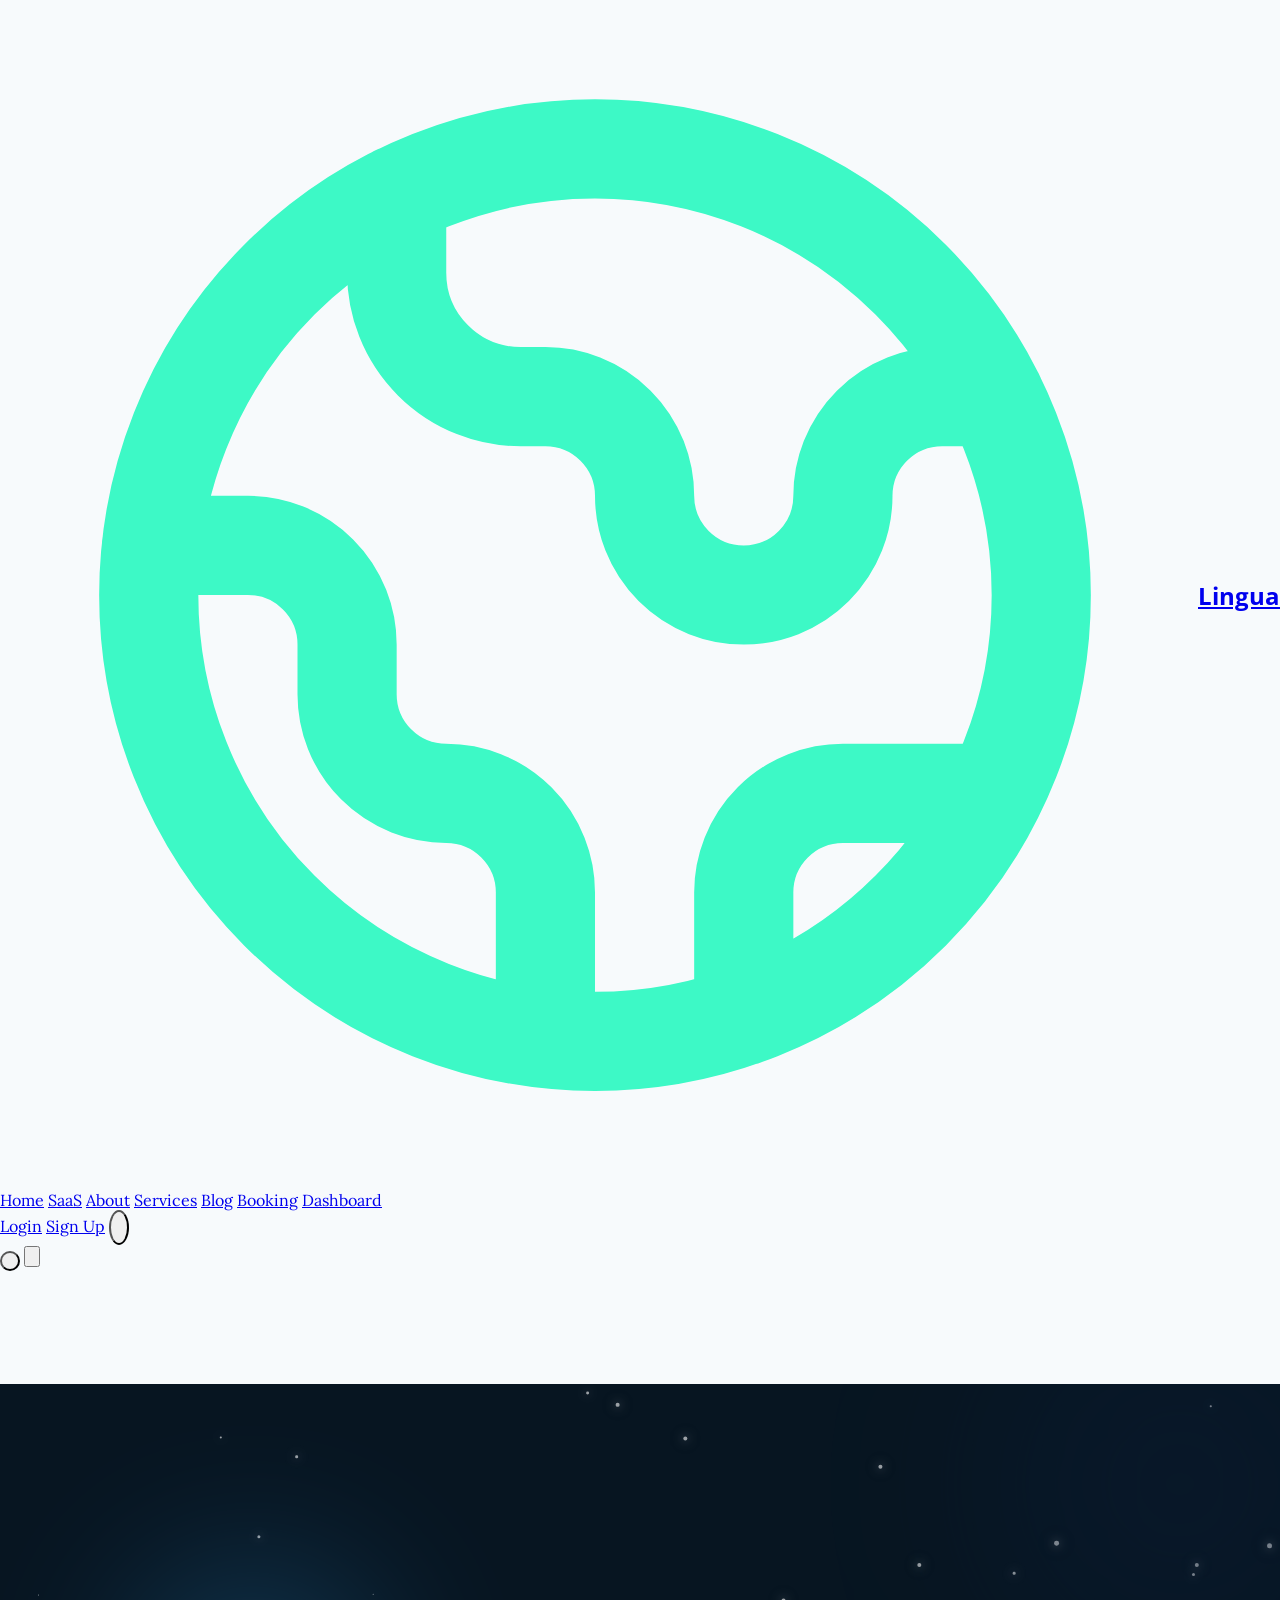
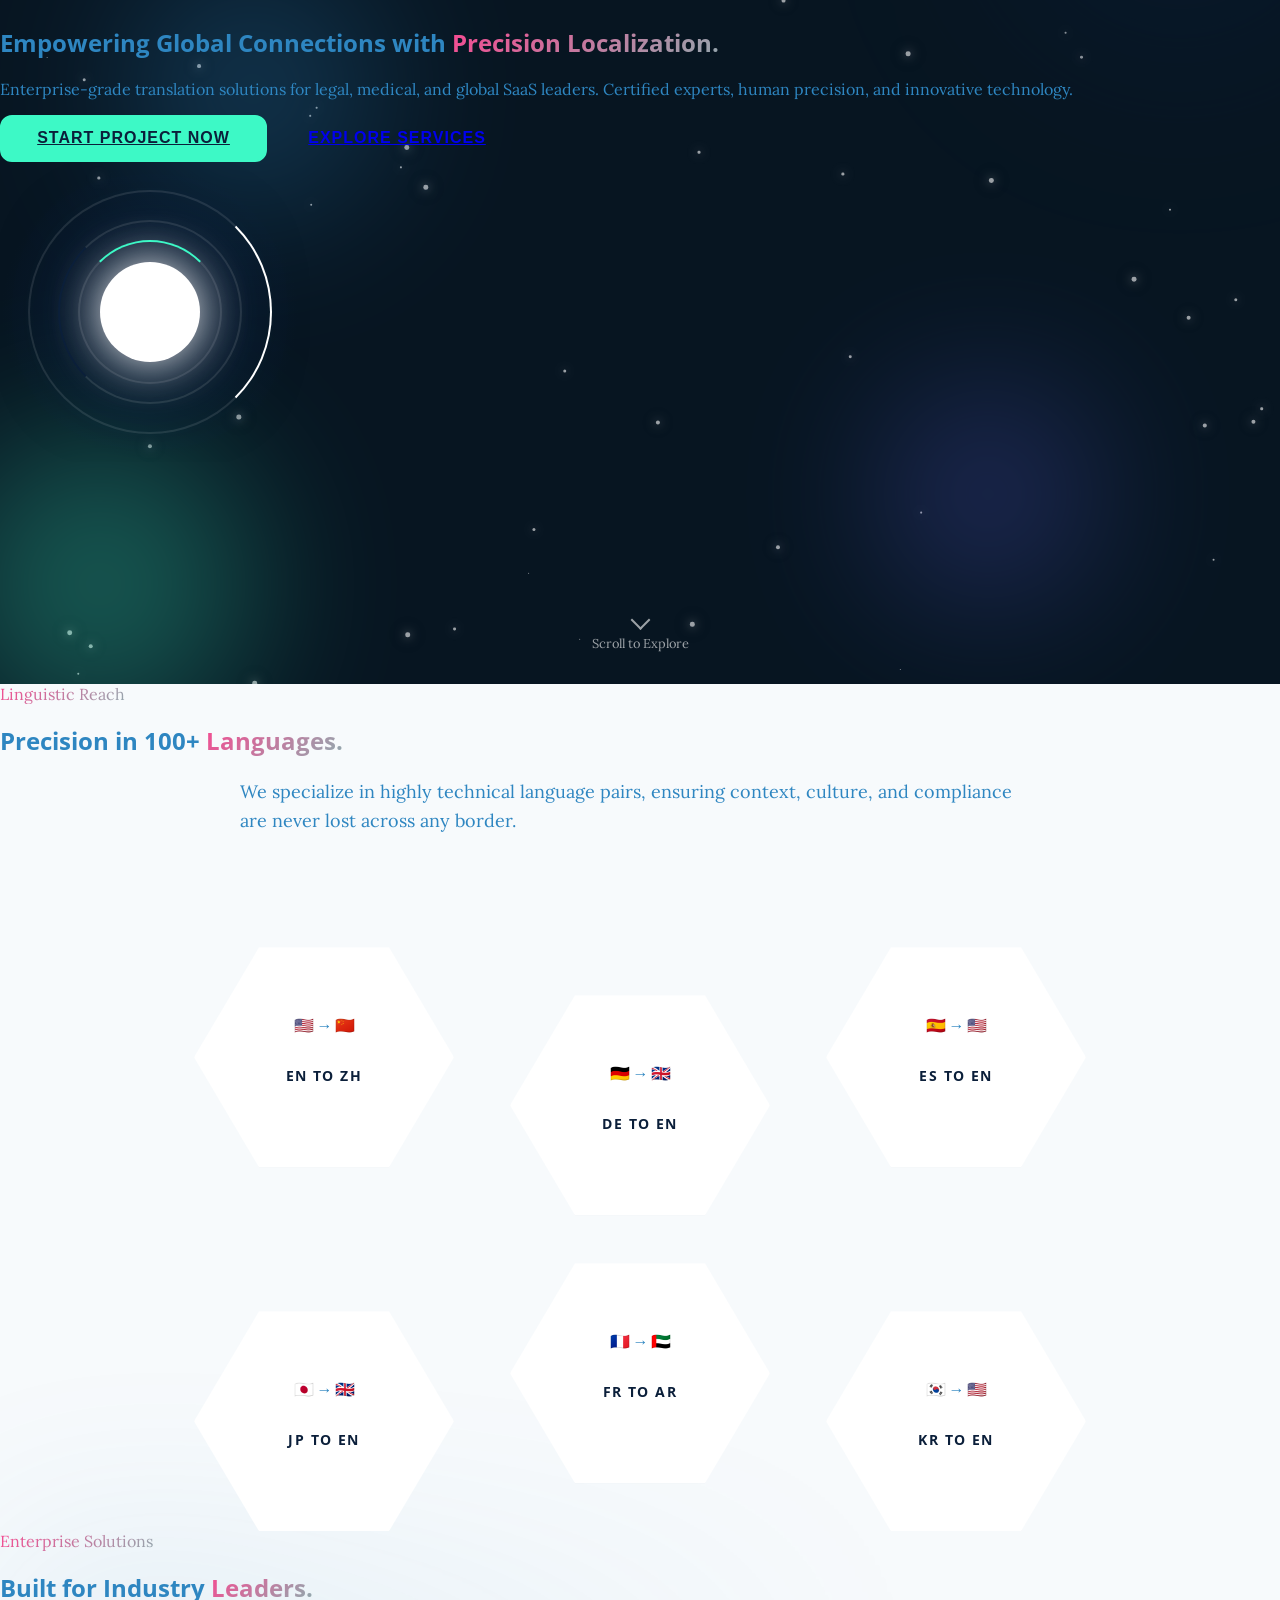
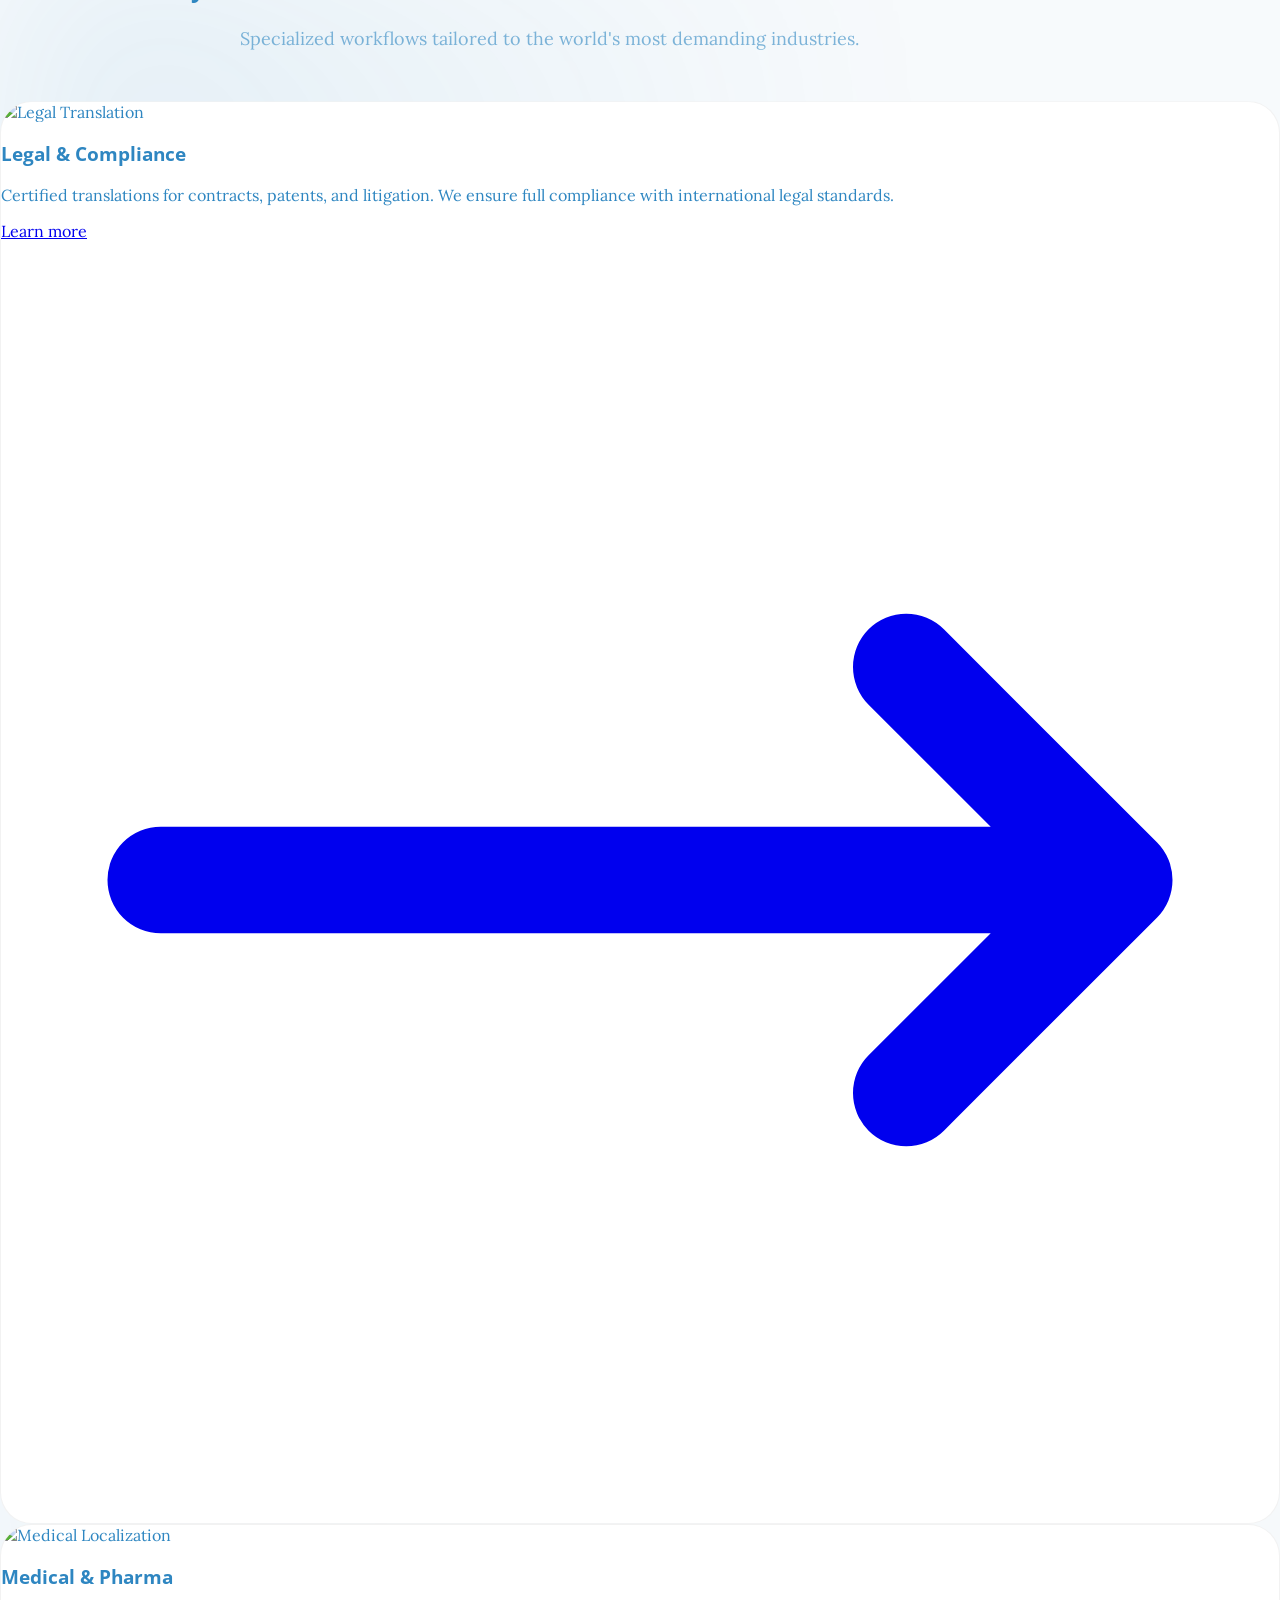
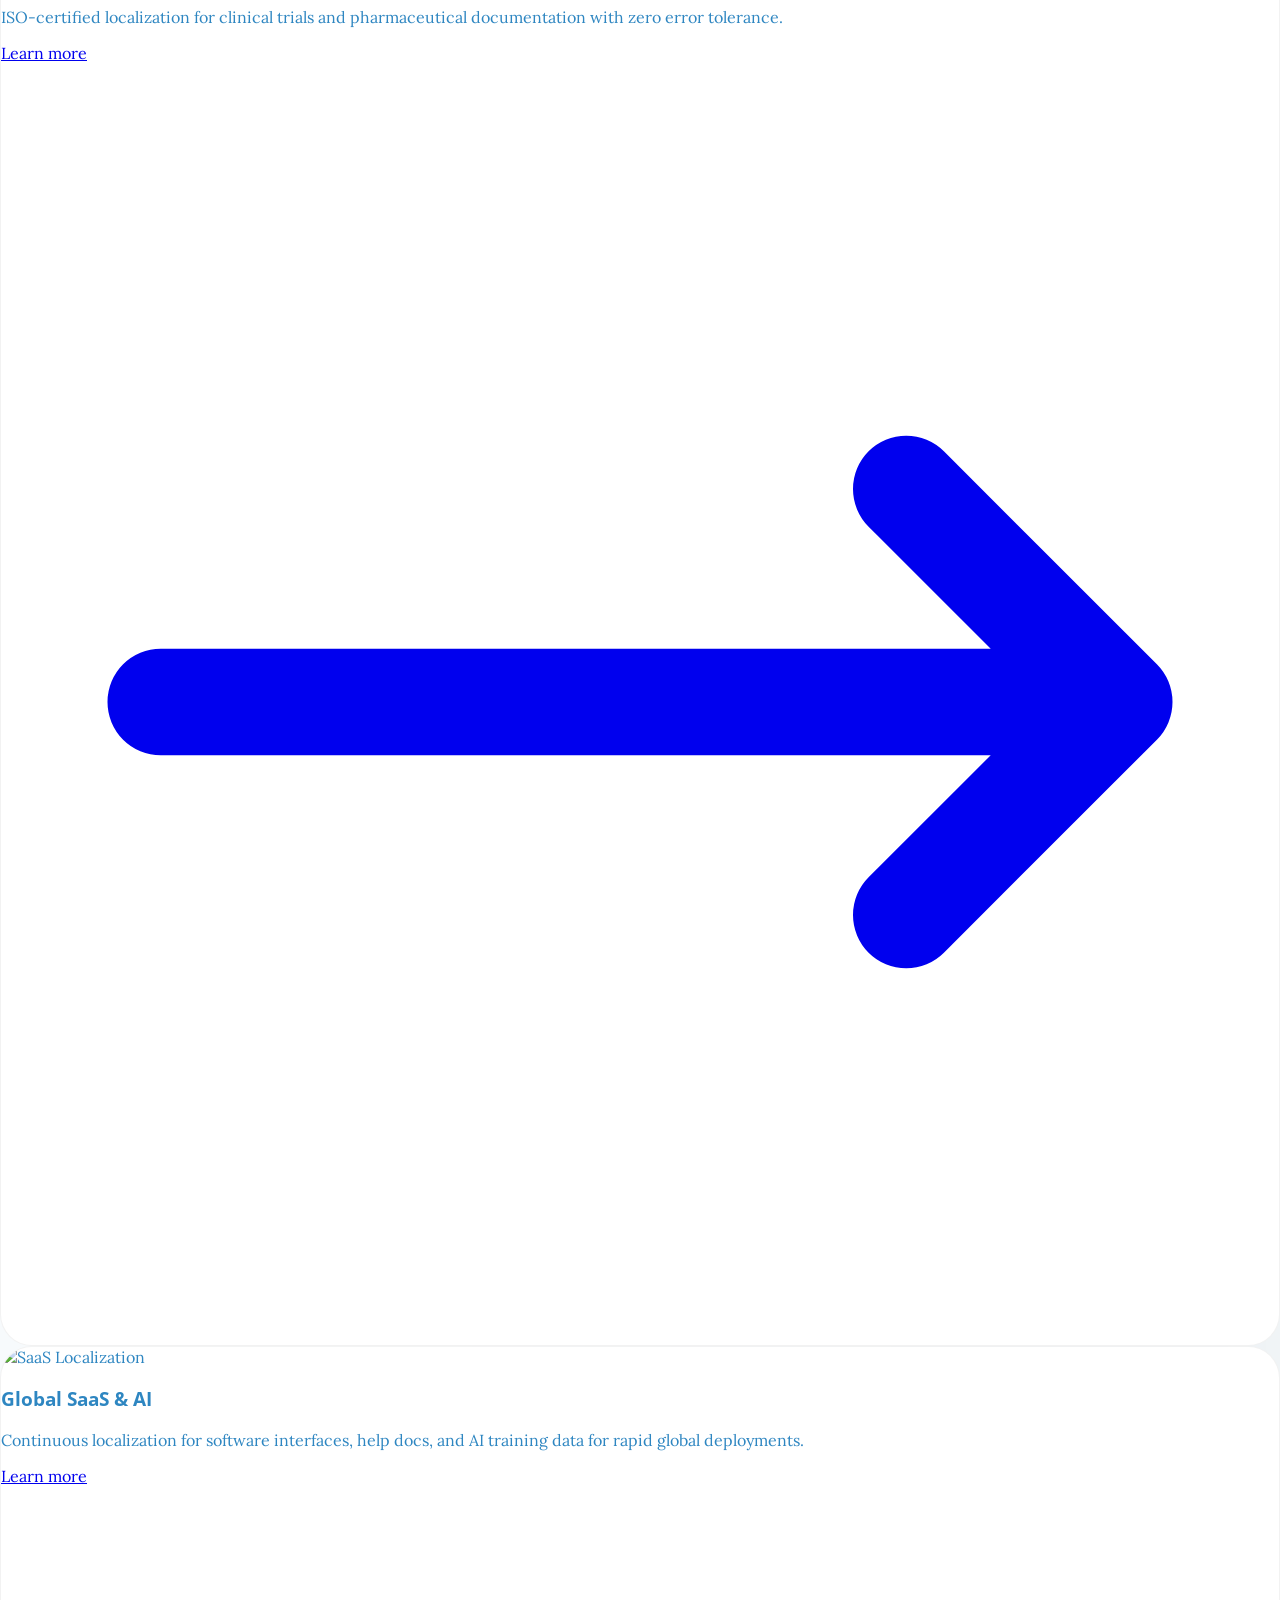
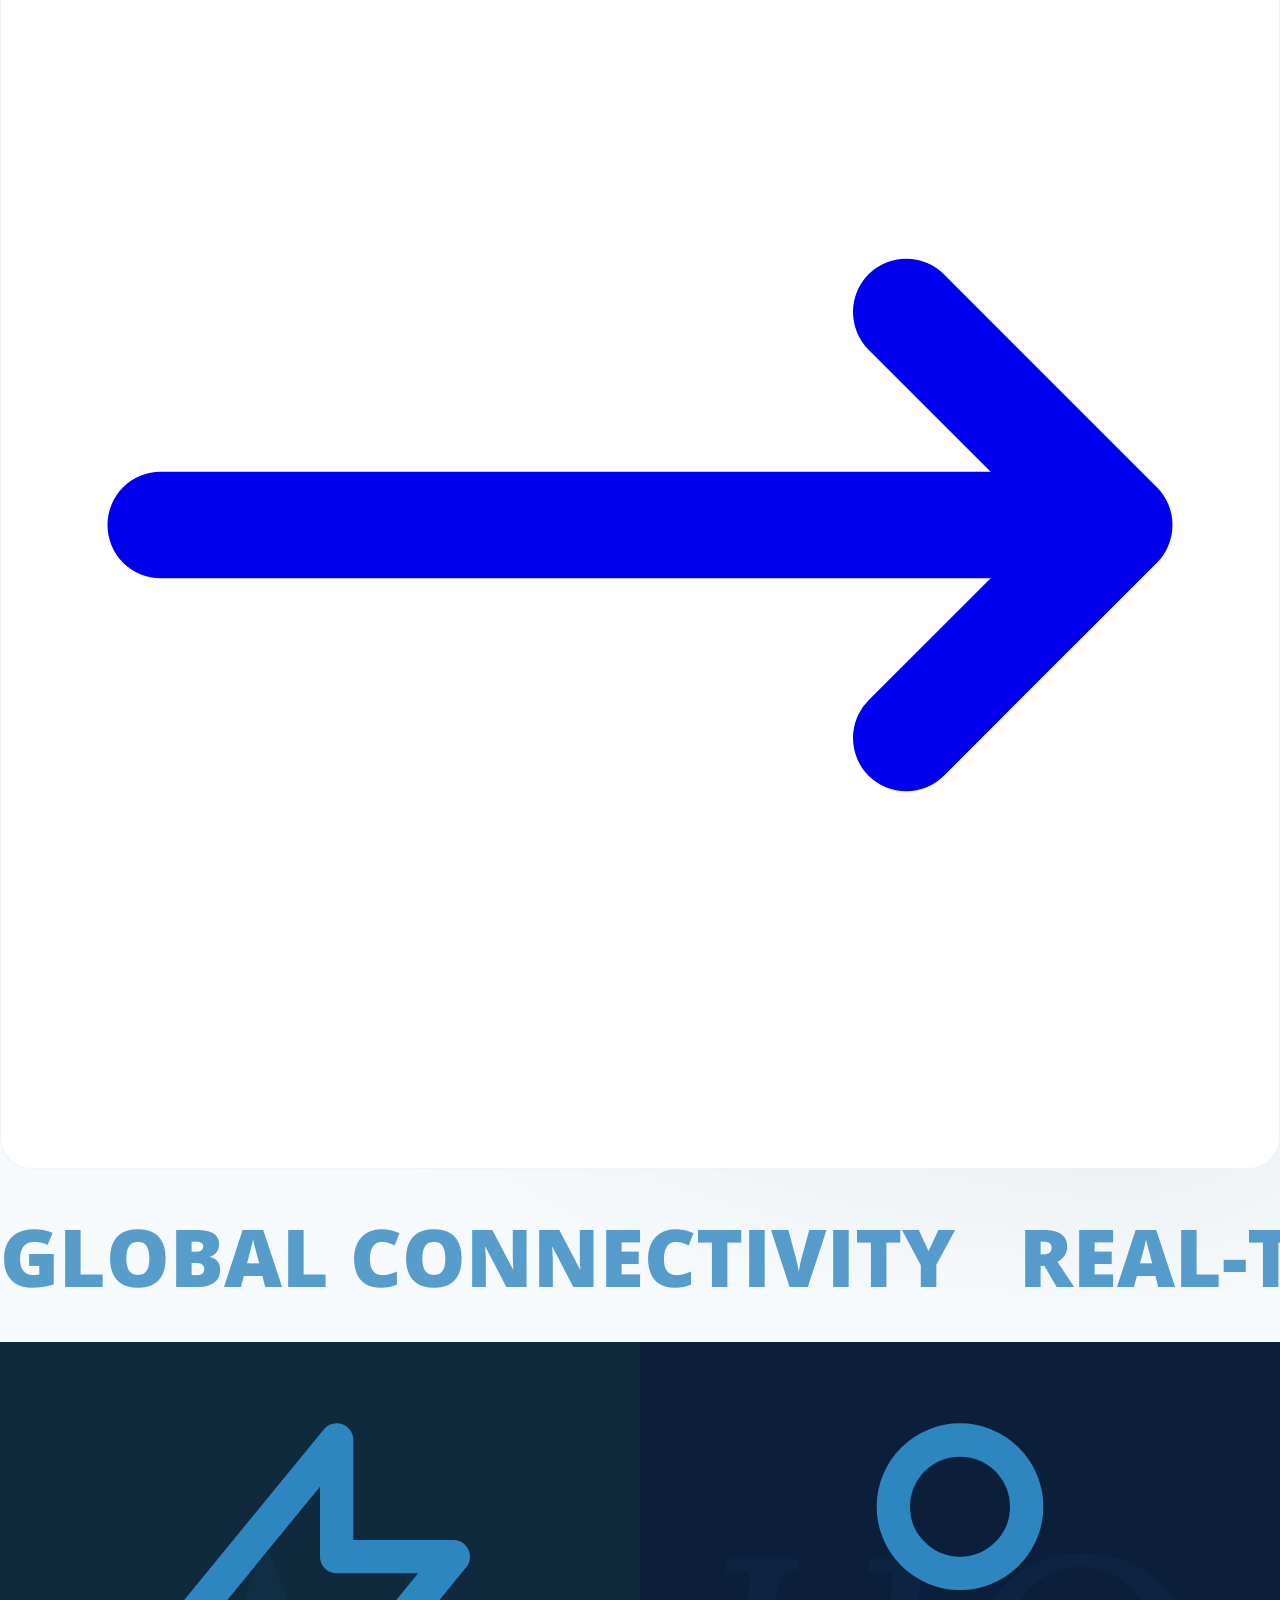
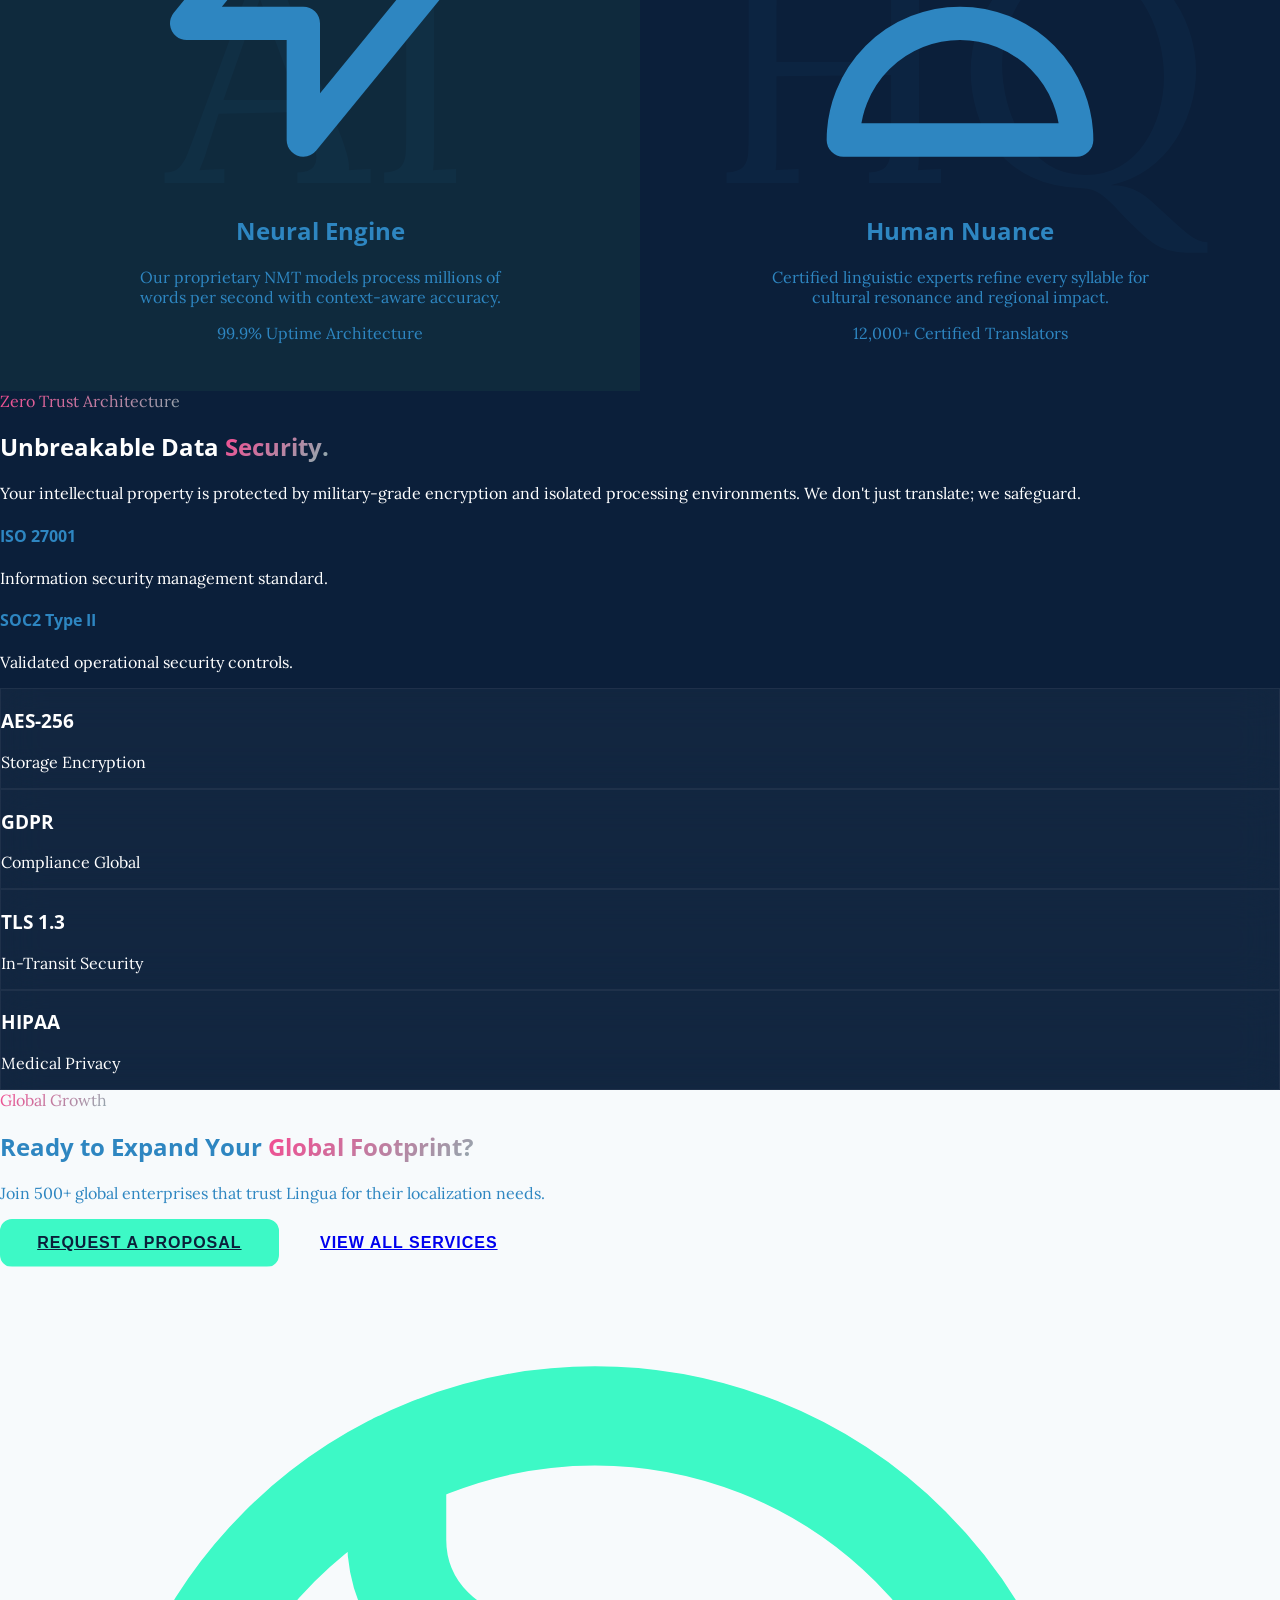
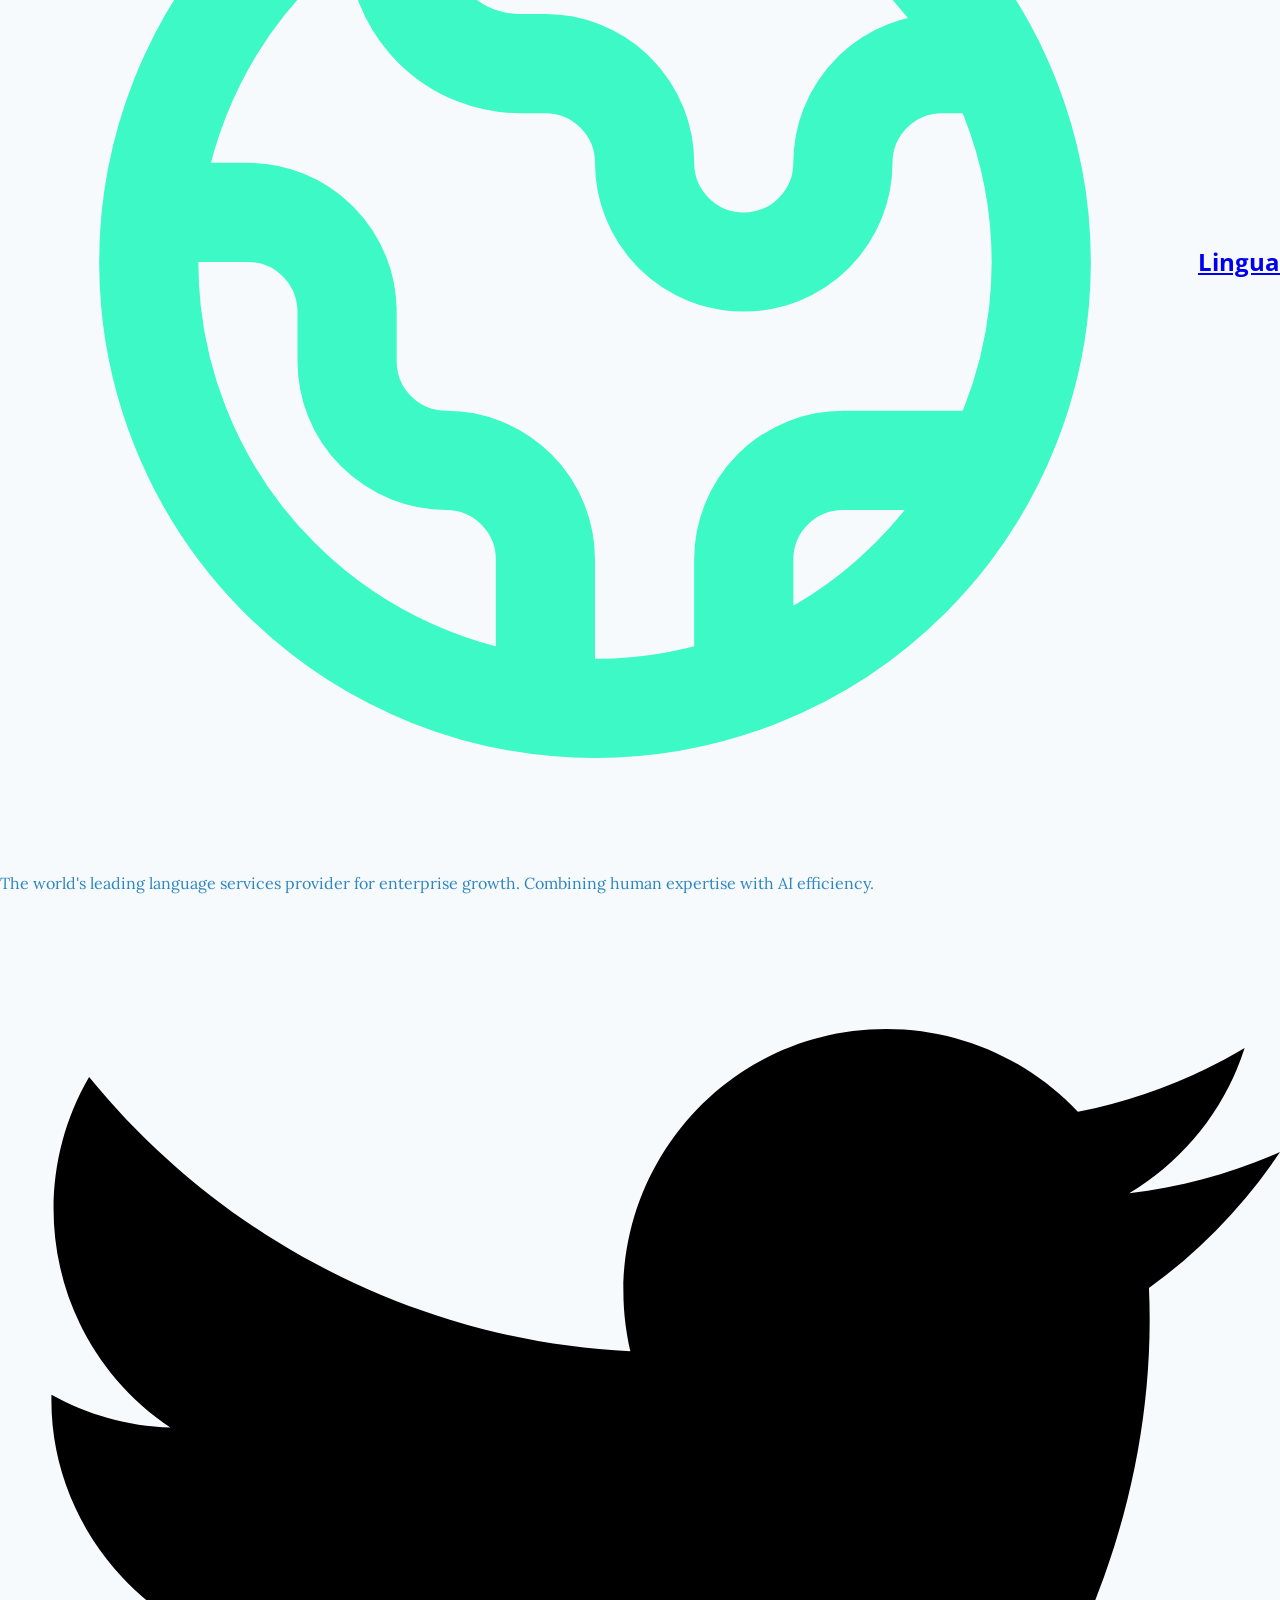
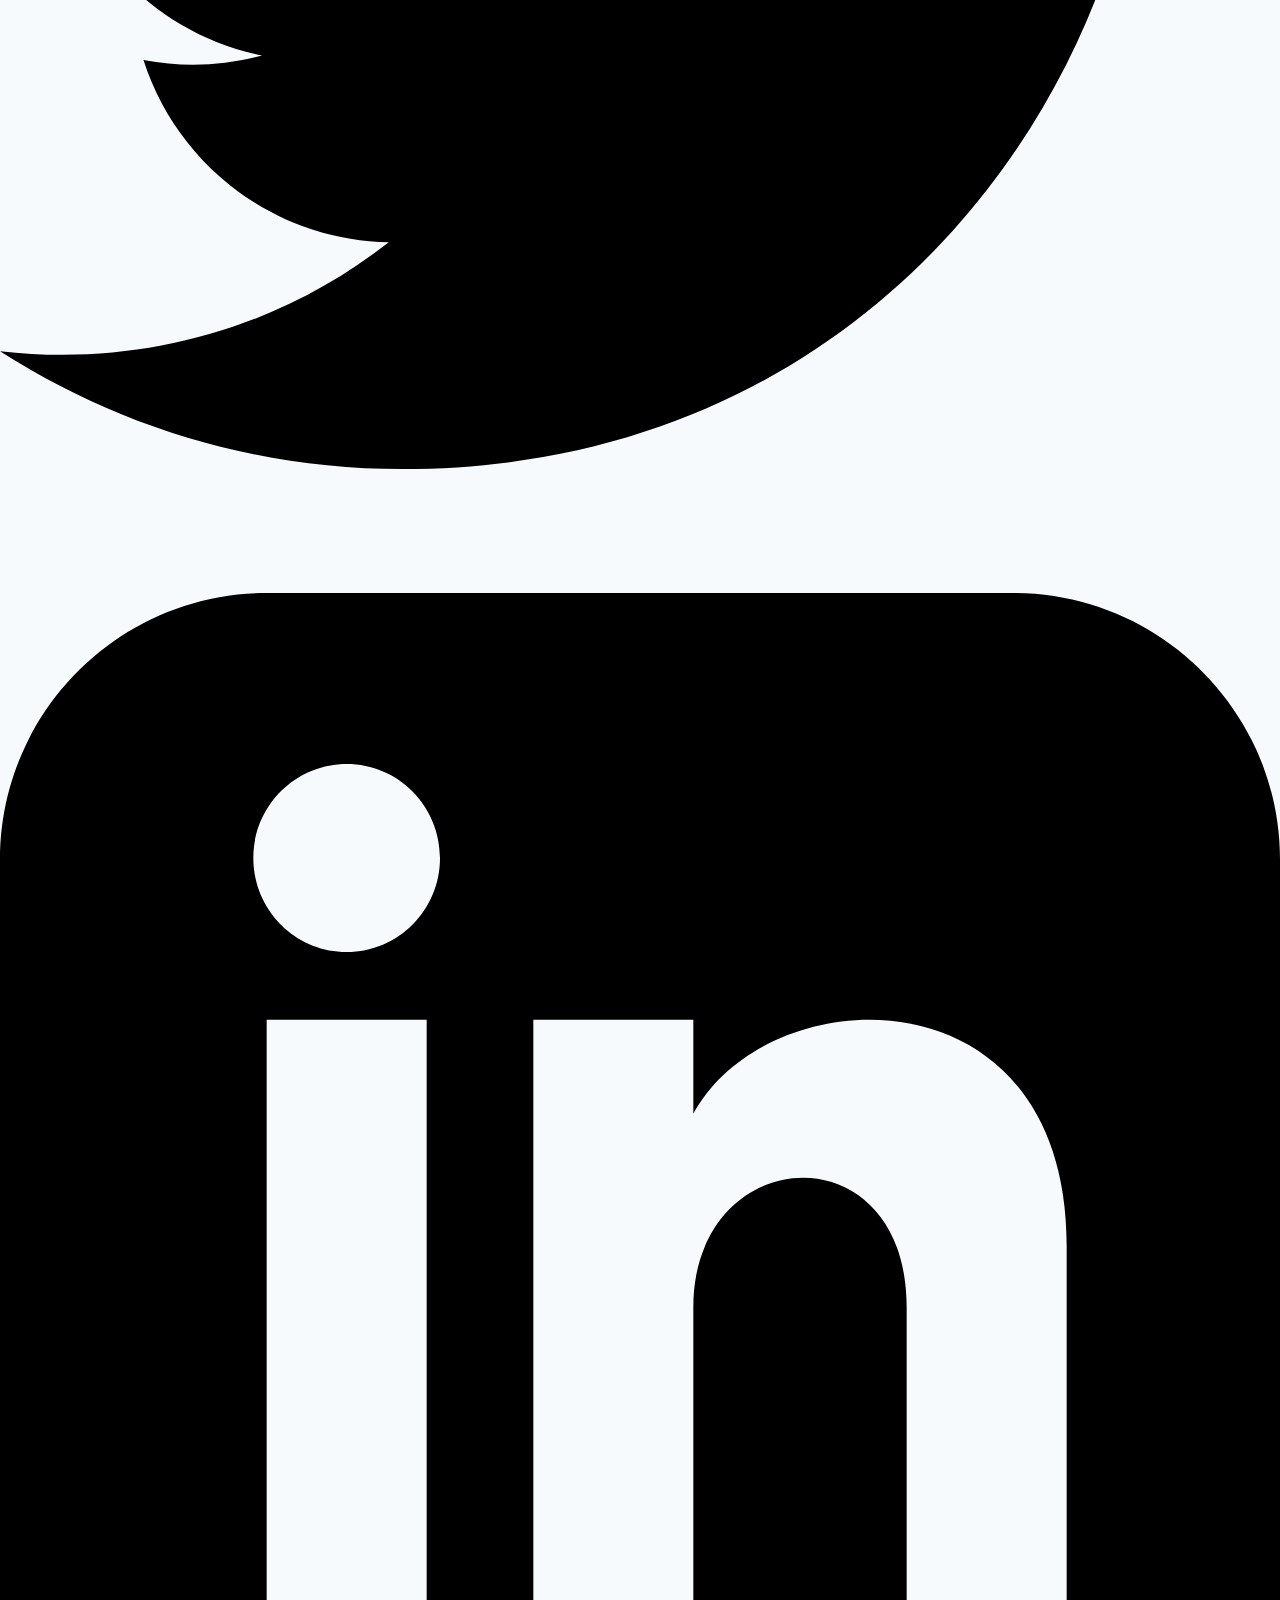
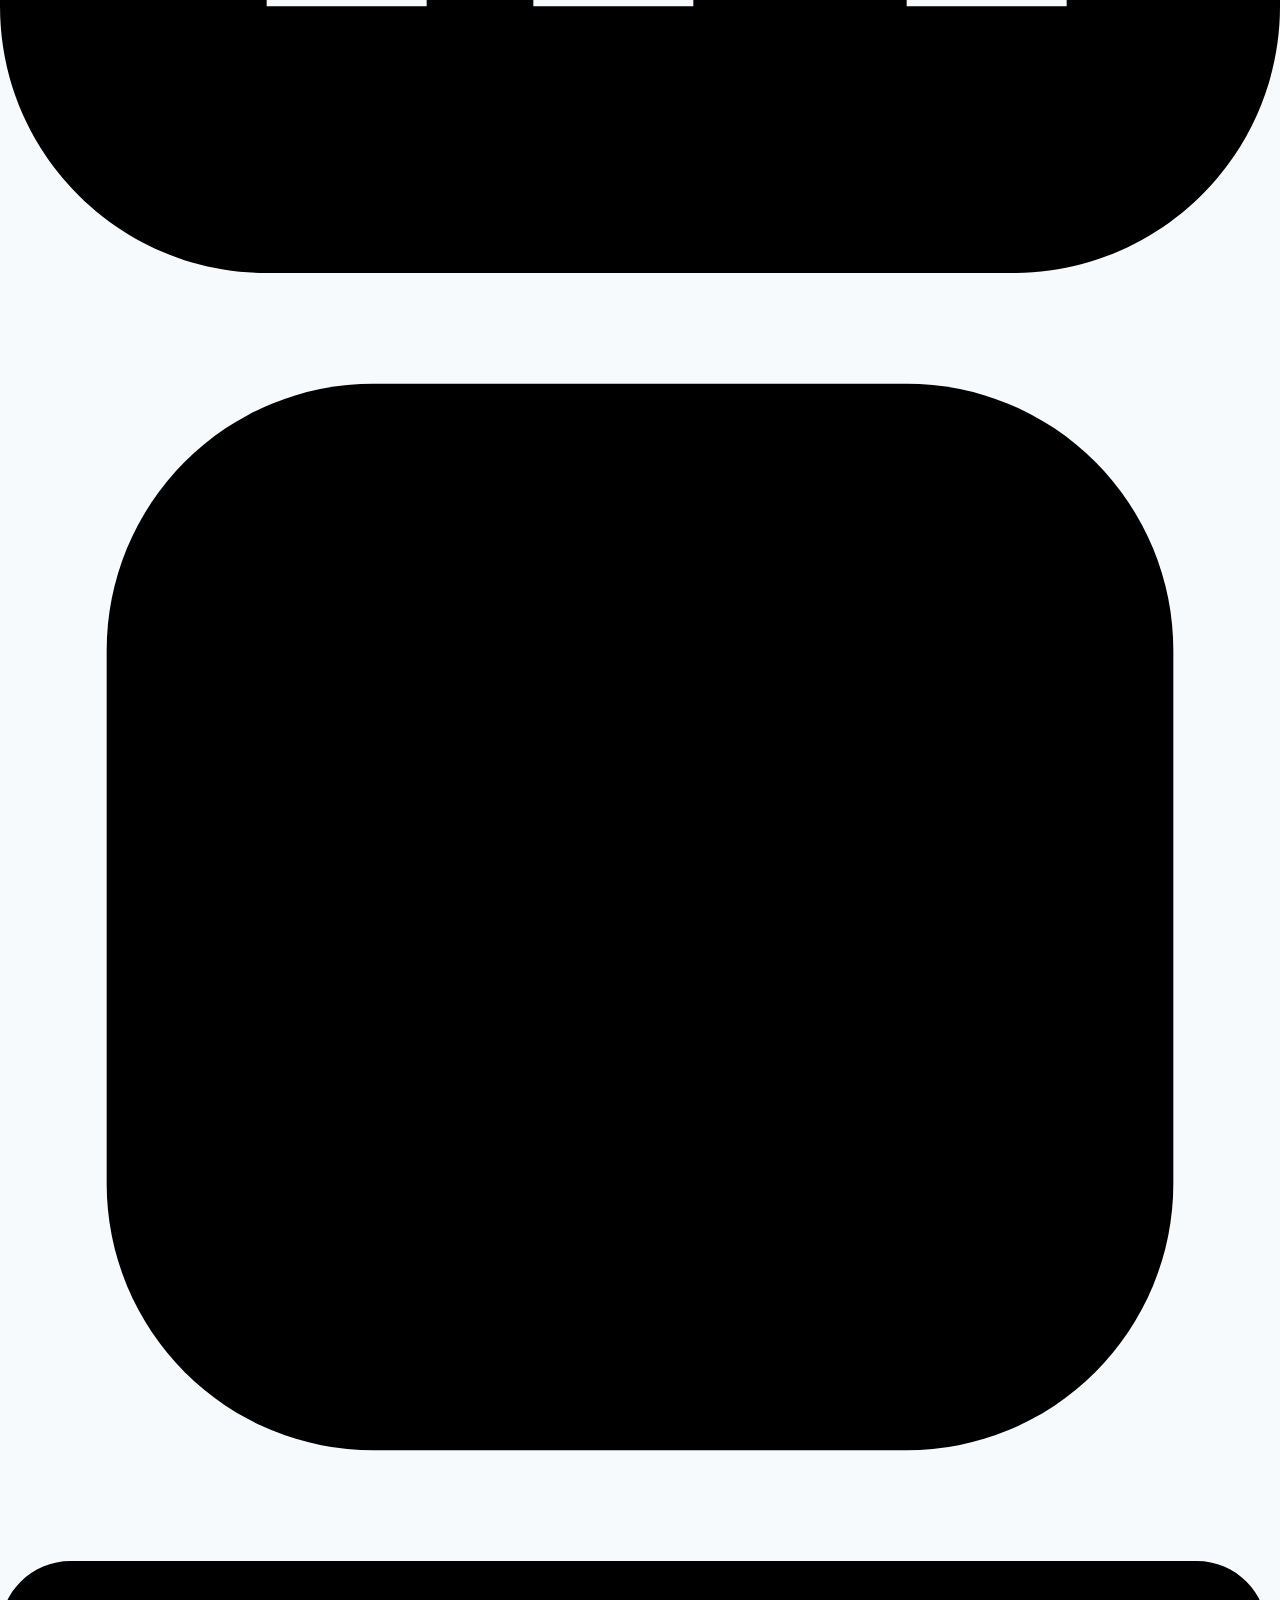
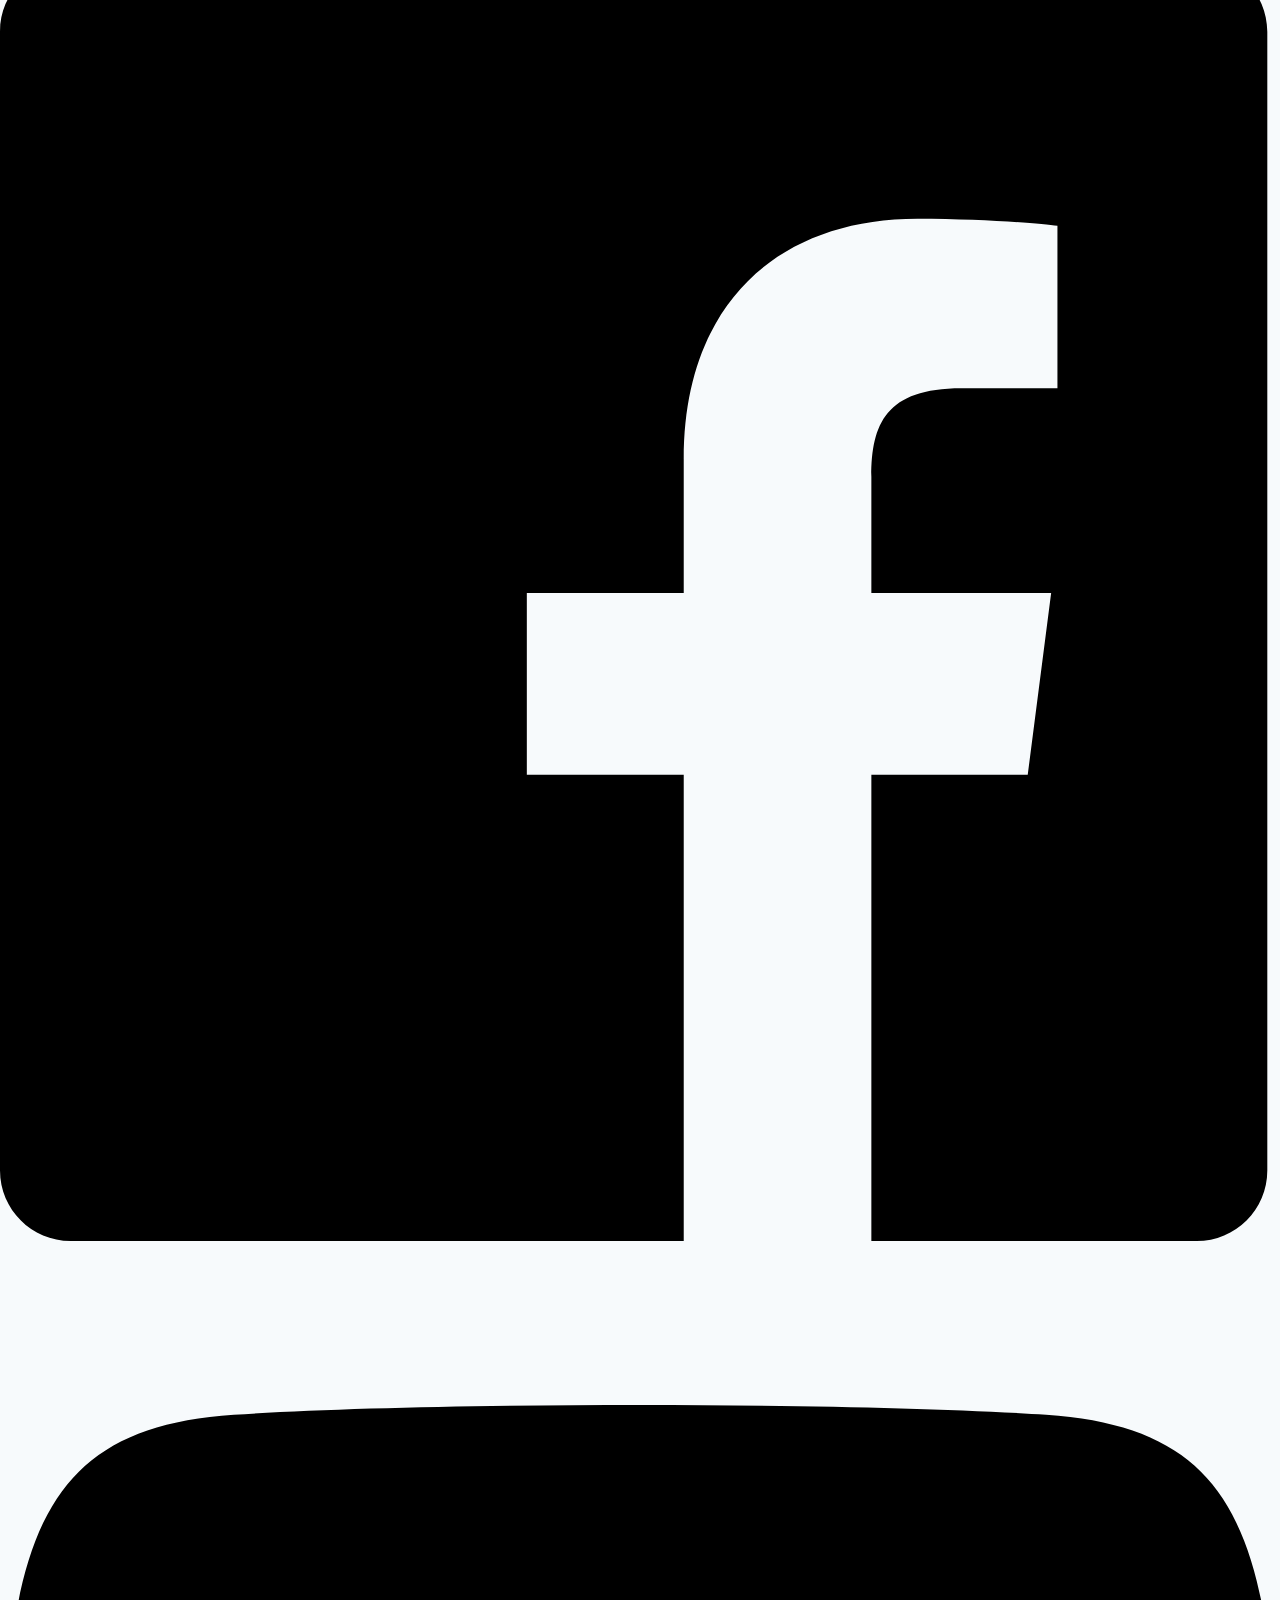
==== index.html @ 8d6d3a0d "first commit" ====
<!DOCTYPE html>
<html lang="en">

<head>
    <meta charset="UTF-8">
    <meta name="viewport" content="width=device-width, initial-scale=1.0">
    <title>Lingua | Premium Global Localization Agency</title>
    <meta name="description"
        content="Certified document translation, localization, and interpretation services for enterprise clients, legal, and medical organizations.">

    <!-- Tailwind CSS CDN -->
    <script src="https://cdn.tailwindcss.com"></script>

    <!-- Tailwind Config -->
    <script>
        tailwind.config = {
            darkMode: 'class',
            theme: {
                extend: {
                    colors: {
                        primary: '#2E86C1',     /* Cyber Blue */
                        secondary: '#0B1F3A',   /* Dark Navy */
                        accent: '#3df9c6',      /* Neon Green */
                        bgLight: '#F7FAFC',
                        bgDark: '#071521',
                        cardDark: '#0F2A3D',
                        textDark: '#EAF4FF',
                    },
                    fontFamily: {
                        sans: ['Inter', 'sans-serif'],
                        heading: ['Poppins', 'sans-serif'],
                    },
                }
            }
        }
    </script>

    <!-- Google Fonts & Styles -->
    <link rel="stylesheet" href="assets/css/style.css">
</head>

<body class="overflow-x-hidden transition-colors duration-500">

    <!-- Header Section -->
    <header
        class="fixed top-0 left-0 right-0 z-50 bg-white/80 dark:bg-bgDark/80 backdrop-blur-md transition-all duration-300 py-4">
        <div class="container mx-auto px-6 md:px-12 flex items-center justify-between">

            <!-- Logo Branding -->
            <a href="index.html" class="brand-logo flex items-center gap-2 group">
                <svg xmlns="http://www.w3.org/2000/svg" class="w-8 h-8 transition-transform group-hover:rotate-12"
                    fill="none" viewBox="0 0 24 24" stroke="currentColor">
                    <path stroke-linecap="round" stroke-linejoin="round" stroke-width="2"
                        d="M3.055 11H5a2 2 0 012 2v1a2 2 0 002 2 2 2 0 012 2v2.945M8 3.935V5.5A2.5 2.5 0 0010.5 8h.5a2 2 0 012 2 2 2 0 104 0 2 2 0 012-2h1.064M15 20.488V18a2 2 0 012-2h3.064M21 12a9 9 0 11-18 0 9 9 0 0118 0z" />
                </svg>
                <span class="text-secondary dark:text-textDark font-heading font-bold text-xl tracking-tight">Lingua
                </span>
            </a>

            <!-- Desktop Navigation -->
            <nav class="hidden lg:flex items-center gap-8">
                <a href="index.html"
                    class="font-medium text-secondary dark:text-primary hover:text-primary transition-colors">Home</a>
                <a href="home-2.html"
                    class="font-medium text-secondary dark:text-textDark hover:text-primary transition-colors">SaaS</a>
                <a href="about.html"
                    class="font-medium text-secondary dark:text-textDark hover:text-primary transition-colors">About</a>
                <a href="services.html"
                    class="font-medium text-secondary dark:text-textDark hover:text-primary transition-colors">Services</a>
                <a href="blog.html"
                    class="font-medium text-secondary dark:text-textDark hover:text-primary transition-colors">Blog</a>
                <a href="booking.html"
                    class="font-medium text-secondary dark:text-textDark hover:text-primary transition-colors">Booking</a>
                <a href="dashboard.html"
                    class="font-medium text-secondary dark:text-textDark hover:text-primary transition-colors">Dashboard</a>
                <div class="flex items-center gap-4 border-l border-gray-200 dark:border-gray-700 pl-6 ml-4">
                    <a href="login.html"
                        class="font-medium text-secondary dark:text-textDark hover:text-primary transition-colors">Login</a>
                    <a href="register.html"
                        class="px-5 py-2 bg-primary text-white rounded-full font-semibold hover:bg-secondary transition-all">Sign
                        Up</a>
                    <!-- Dark Mode Toggle -->
                    <button id="theme-toggle" class="theme-toggle-btn text-secondary dark:text-textDark"
                        aria-label="Toggle Theme">
                        <span id="theme-toggle-icon"></span>
                    </button>
                </div>
            </nav>

            <!-- Mobile Nav Toggle -->
            <div class="flex items-center gap-4 lg:hidden">
                <button id="theme-toggle-mobile" class="theme-toggle-btn text-secondary dark:text-textDark"
                    aria-label="Toggle Theme">
                    <span id="theme-toggle-icon-mobile"></span>
                </button>
                <button id="menu-btn" class="text-secondary dark:text-textDark" aria-label="Open Menu">
                    <svg xmlns="http://www.w3.org/2000/svg" class="w-8 h-8" fill="none" viewBox="0 0 24 24"
                        stroke="currentColor">
                        <path stroke-linecap="round" stroke-linejoin="round" stroke-width="2"
                            d="M4 6h16M4 12h16m-7 6h7" />
                    </svg>
                </button>
            </div>
        </div>
    </header>

    <!-- Mobile Menu Offcanvas -->
    <div id="menu-overlay" class="fixed inset-0 bg-black/50 z-[60] hidden backdrop-blur-sm"></div>
    <aside id="mobile-menu" class="fixed top-0 right-0 h-screen w-80 bg-white dark:bg-bgDark z-[70] p-8 shadow-2xl">
        <div class="flex justify-between items-center mb-12">
            <div class="brand-logo flex items-center gap-2">
                <span class="text-primary dark:text-textDark font-heading font-bold text-xl">Lingua</span>
            </div>
            <button id="close-menu" class="text-primary dark:text-textDark hover:text-secondary">
                <svg xmlns="http://www.w3.org/2000/svg" class="w-8 h-8" fill="none" viewBox="0 0 24 24"
                    stroke="currentColor">
                    <path stroke-linecap="round" stroke-linejoin="round" stroke-width="2" d="M6 18L18 6M6 6l12 12" />
                </svg>
            </button>
        </div>
        <nav class="flex flex-col gap-6 text-xl">
            <a href="index.html"
                class="font-semibold text-primary dark:text-textDark hover:text-secondary transition-colors">Home</a>
            <a href="home-2.html"
                class="font-semibold text-primary dark:text-textDark hover:text-secondary transition-colors">SaaS
                Variant</a>
            <a href="about.html"
                class="font-semibold text-primary dark:text-textDark hover:text-secondary transition-colors">About</a>
            <a href="services.html"
                class="font-semibold text-primary dark:text-textDark hover:text-secondary transition-colors">Services</a>
            <a href="blog.html"
                class="font-semibold text-primary dark:text-textDark hover:text-secondary transition-colors">Blog</a>
            <a href="booking.html"
                class="font-semibold text-primary dark:text-textDark hover:text-secondary transition-colors">Booking</a>
            <a href="dashboard.html"
                class="font-semibold text-primary dark:text-textDark hover:text-secondary transition-colors">Dashboard</a>
            <hr class="border-gray-100 dark:border-gray-800 my-4">
            <a href="login.html" class="font-semibold text-secondary transition-colors">Login</a>
            <a href="register.html" class="px-5 py-3 bg-secondary text-white rounded-xl text-center font-semibold">Sign
                Up</a>
        </nav>
    </aside>

    <!-- Anti-Gravity Hero Section -->
    <section class="hero-section pt-24 lg:pt-32 pb-24 lg:pb-32">
        <!-- Background Effects -->
        <div class="hero-background">
            <div class="particles-container" id="particles"></div>
            <div class="floating-shapes">
                <div class="shape shape-1"></div>
                <div class="shape shape-2"></div>
                <div class="shape shape-3"></div>
                <div class="shape shape-4"></div>
            </div>
        </div>

        <!-- Content -->
        <div class="container mx-auto px-6 md:px-12 relative z-10 grid lg:grid-cols-2 lg:items-center gap-16">
            <div class="hero-text" data-animate="fade-up">
                <h1 class="text-4xl lg:text-6xl font-bold font-heading mb-8 leading-tight text-white">
                    Empowering Global Connections with <span class="gradient-text">Precision Localization.</span>
                </h1>
                <p class="text-lg lg:text-xl text-white/70 mb-12 leading-relaxed max-w-2xl">
                    Enterprise-grade translation solutions for legal, medical, and global SaaS leaders. Certified
                    experts, human precision, and innovative technology.
                </p>
                <div class="flex flex-wrap gap-6">
                    <a href="booking.html" class="btn-premium btn-accent px-10 py-5 text-lg">Start Project Now</a>
                    <a href="services.html"
                        class="btn-premium border-2 border-white/20 text-white px-10 py-5 text-lg hover:bg-white/10 transition-all">Explore
                        Services</a>
                </div>
            </div>

            <!-- Interactive Visual -->
            <div class="hero-visual hidden lg:flex justify-center" data-animate="zoom-in">
                <div class="central-orb" id="centralOrb">
                    <div class="orb-core"></div>
                    <div class="orb-ring ring-1"></div>
                    <div class="orb-ring ring-2"></div>
                    <div class="orb-ring ring-3"></div>
                </div>
            </div>
        </div>

        <!-- Scroll Indicator -->
        <div class="scroll-indicator">
            <div class="scroll-arrow"></div>
            <span class="font-bold uppercase tracking-widest text-[10px]">Scroll to Explore</span>
        </div>
    </section>

    <!-- Unique Language Honeycomb Section -->
    <section class="py-32 bg-gray-50 dark:bg-bgDark/50 overflow-hidden">
        <div class="container mx-auto px-6 md:px-12">
            <div class="max-w-3xl mx-auto text-center mb-20">
                <span
                    class="inline-block px-4 py-1.5 bg-secondary/10 dark:bg-accent/10 rounded-full text-[10px] font-bold uppercase tracking-widest border border-secondary/20 dark:border-accent/20 mb-6"
                    data-animate="fade-up"><span class="gradient-text">Linguistic Reach</span></span>
                <h2 class="text-4xl lg:text-5xl font-bold font-heading text-primary dark:text-white mb-6"
                    data-animate="fade-up" style="transition-delay: 100ms;">Precision in 100+
                    <span class="gradient-text italic">Languages.</span>
                </h2>
                <div class="w-20 h-1 bg-secondary mx-auto mb-8" data-animate="fade-up" style="transition-delay: 150ms;">
                </div>
                <p class="section-subtext" data-animate="fade-up" style="transition-delay: 200ms;">We specialize in
                    highly technical language pairs, ensuring context, culture, and compliance are never lost across any
                    border.</p>
            </div>

            <div class="honeycomb-grid" data-animate="fade-up">
                <!-- Hex Card 1 -->
                <div class="honeycomb-card">
                    <div class="honeycomb-content">
                        <span class="text-4xl">🇺🇸 → 🇨🇳</span>
                        <h3 class="font-bold text-lg">EN to ZH</h3>
                    </div>
                    <div class="honeycomb-reveal">
                        <p class="text-sm px-4">Expertise in Legal, Finance, and Enterprise SaaS Localization.</p>
                    </div>
                </div>
                <!-- Hex Card 2 -->
                <div class="honeycomb-card">
                    <div class="honeycomb-content">
                        <span class="text-4xl">🇩🇪 → 🇬🇧</span>
                        <h3 class="font-bold text-lg">DE to EN</h3>
                    </div>
                    <div class="honeycomb-reveal">
                        <p class="text-sm px-4">Precise Engineering and Hard Tech Documentation.</p>
                    </div>
                </div>
                <!-- Hex Card 3 -->
                <div class="honeycomb-card">
                    <div class="honeycomb-content">
                        <span class="text-4xl">🇪🇸 → 🇺🇸</span>
                        <h3 class="font-bold text-lg">ES to EN</h3>
                    </div>
                    <div class="honeycomb-reveal">
                        <p class="text-sm px-4">Dynamic Marketing and High-Impact SaaS Messaging.</p>
                    </div>
                </div>
                <!-- Hex Card 4 -->
                <div class="honeycomb-card">
                    <div class="honeycomb-content">
                        <span class="text-4xl">🇯🇵 → 🇬🇧</span>
                        <h3 class="font-bold text-lg">JP to EN</h3>
                    </div>
                    <div class="honeycomb-reveal">
                        <p class="text-sm px-4">Deep Cultural Context for Gaming & Soft Tech.</p>
                    </div>
                </div>
                <!-- Hex Card 5 -->
                <div class="honeycomb-card">
                    <div class="honeycomb-content">
                        <span class="text-4xl">🇫🇷 → 🇦🇪</span>
                        <h3 class="font-bold text-lg">FR to AR</h3>
                    </div>
                    <div class="honeycomb-reveal">
                        <p class="text-sm px-4">Luxury Branding and HNW Retail Localization.</p>
                    </div>
                </div>
                <!-- Hex Card 6 -->
                <div class="honeycomb-card">
                    <div class="honeycomb-content">
                        <span class="text-4xl">🇰🇷 → 🇺🇸</span>
                        <h3 class="font-bold text-lg">KR to EN</h3>
                    </div>
                    <div class="honeycomb-reveal">
                        <p class="text-sm px-4">BioTech and Life Sciences Certified Translation.</p>
                    </div>
                </div>
            </div>
        </div>
    </section>


    <!-- Industry Expertise Section -->
    <section class="py-32 industry-section overflow-hidden">
        <div class="mesh-gradient"></div>
        <div class="container mx-auto px-6 md:px-12 relative z-10">
            <div class="text-center mb-20" data-animate="fade-up">
                <span
                    class="inline-block px-4 py-1.5 bg-secondary/10 dark:bg-accent/10 rounded-full text-[10px] font-bold uppercase tracking-widest border border-secondary/20 dark:border-accent/20 mb-6"><span
                        class="gradient-text">Enterprise Solutions</span></span>
                <h2 class="text-4xl lg:text-5xl font-bold font-heading text-primary dark:text-white mb-6">Built for
                    Industry <span class="gradient-text italic">Leaders.</span></h2>
                <div class="w-24 h-1 bg-secondary mx-auto"></div>
                <p class="section-subtext mt-8">Specialized workflows tailored to the world's most demanding industries.
                </p>
            </div>

            <div class="grid lg:grid-cols-3 gap-12">
                <!-- Legal Card -->
                <div data-animate="fade-up" class="industry-card group">
                    <div class="relative overflow-hidden aspect-[4/3] industry-image-container">
                        <img src="https://images.unsplash.com/photo-1589829545856-d10d557cf95f?auto=format&fit=crop&q=80&w=800"
                            alt="Legal Translation"
                            class="w-full h-full object-cover transition-transform duration-700">
                        <div class="absolute inset-0 bg-primary/40 group-hover:bg-primary/10 transition-all"></div>
                        <div class="absolute bottom-8 left-8 text-white">
                            <h3 class="text-3xl font-bold">Legal & Compliance</h3>
                        </div>
                    </div>
                    <div class="p-10">
                        <p class="text-gray-600 dark:text-gray-300 leading-relaxed mb-8 text-lg">Certified translations
                            for contracts, patents, and litigation. We ensure full compliance with international legal
                            standards.</p>
                        <a href="services.html"
                            class="inline-flex items-center gap-3 font-bold text-secondary group-hover:text-accent transition-all group-hover:gap-5">
                            Learn more <svg class="w-6 h-6" fill="none" stroke="currentColor" viewBox="0 0 24 24">
                                <path stroke-linecap="round" stroke-linejoin="round" stroke-width="2"
                                    d="M17 8l4 4m0 0l-4 4m4-4H3" />
                            </svg>
                        </a>
                    </div>
                </div>

                <!-- Medical Card -->
                <div data-animate="fade-up" class="industry-card group" style="transition-delay: 100ms;">
                    <div class="relative overflow-hidden aspect-[4/3] industry-image-container">
                        <img src="https://images.unsplash.com/photo-1576091160550-2173dba999ef?auto=format&fit=crop&q=80&w=800"
                            alt="Medical Localization"
                            class="w-full h-full object-cover transition-transform duration-700">
                        <div class="absolute inset-0 bg-primary/40 group-hover:bg-primary/10 transition-all"></div>
                        <div class="absolute bottom-8 left-8 text-white">
                            <h3 class="text-3xl font-bold">Medical & Pharma</h3>
                        </div>
                    </div>
                    <div class="p-10">
                        <p class="text-gray-600 dark:text-gray-300 leading-relaxed mb-8 text-lg">ISO-certified
                            localization for clinical trials and pharmaceutical documentation with zero error tolerance.
                        </p>
                        <a href="services.html"
                            class="inline-flex items-center gap-3 font-bold text-secondary group-hover:text-accent transition-all group-hover:gap-5">
                            Learn more <svg class="w-6 h-6" fill="none" stroke="currentColor" viewBox="0 0 24 24">
                                <path stroke-linecap="round" stroke-linejoin="round" stroke-width="2"
                                    d="M17 8l4 4m0 0l-4 4m4-4H3" />
                            </svg>
                        </a>
                    </div>
                </div>

                <!-- SaaS Card -->
                <div data-animate="fade-up" class="industry-card group" style="transition-delay: 200ms;">
                    <div class="relative overflow-hidden aspect-[4/3] industry-image-container">
                        <img src="https://images.unsplash.com/photo-1551434678-e076c223a692?auto=format&fit=crop&q=80&w=800"
                            alt="SaaS Localization"
                            class="w-full h-full object-cover transition-transform duration-700">
                        <div class="absolute inset-0 bg-primary/40 group-hover:bg-primary/10 transition-all"></div>
                        <div class="absolute bottom-8 left-8 text-white">
                            <h3 class="text-3xl font-bold">Global SaaS & AI</h3>
                        </div>
                    </div>
                    <div class="p-10">
                        <p class="text-gray-600 dark:text-gray-300 leading-relaxed mb-8 text-lg">Continuous localization
                            for software interfaces, help docs, and AI training data for rapid global deployments.</p>
                        <a href="services.html"
                            class="inline-flex items-center gap-3 font-bold text-secondary group-hover:text-accent transition-all group-hover:gap-5">
                            Learn more <svg class="w-6 h-6" fill="none" stroke="currentColor" viewBox="0 0 24 24">
                                <path stroke-linecap="round" stroke-linejoin="round" stroke-width="2"
                                    d="M17 8l4 4m0 0l-4 4m4-4H3" />
                            </svg>
                        </a>
                    </div>
                </div>
            </div>
        </div>
    </section>

    <!-- Section 1: The Speed of Thought (Marquee) -->
    <section class="py-12 bg-white dark:bg-bgDark overflow-hidden border-y border-gray-100 dark:border-gray-800">
        <div class="marquee-container">
            <div class="marquee-content">
                <span class="marquee-item">GLOBAL CONNECTIVITY</span>
                <span class="marquee-item text-secondary">REAL-TIME FLOW</span>
                <span class="marquee-item">NATIVE RESONANCE</span>
                <span class="marquee-item text-accent">ZERO DELAY</span>
            </div>
            <div class="marquee-content">
                <span class="marquee-item">GLOBAL CONNECTIVITY</span>
                <span class="marquee-item text-secondary">REAL-TIME FLOW</span>
                <span class="marquee-item">NATIVE RESONANCE</span>
                <span class="marquee-item text-accent">ZERO DELAY</span>
            </div>
        </div>
    </section>

    <!-- Section 2: Cultural Synergy (Interactive Split) -->
    <section class="synergy-section">
        <div class="synergy-container">
            <!-- AI Pane -->
            <div class="synergy-pane ai-pane group">
                <div class="pane-bg-icon">AI</div>
                <div class="pane-content" data-animate="fade-right">
                    <div
                        class="w-16 h-16 bg-white/5 rounded-2xl flex items-center justify-center mb-8 mx-auto group-hover:bg-secondary/20 transition-all">
                        <svg class="w-8 h-8 text-accent" fill="none" stroke="currentColor" viewBox="0 0 24 24">
                            <path stroke-linecap="round" stroke-linejoin="round" stroke-width="2"
                                d="M13 10V3L4 14h7v7l9-11h-7z" />
                        </svg>
                    </div>
                    <h2 class="text-3xl font-bold text-white mb-6 font-heading">Neural Engine</h2>
                    <p class="text-white/60 leading-relaxed min-h-[80px]">Our proprietary NMT models process millions of
                        words per second with context-aware accuracy.</p>
                    <div class="mt-8 transition-all">
                        <span class="text-xs font-bold text-accent tracking-widest uppercase">99.9% Uptime
                            Architecture</span>
                    </div>
                </div>
            </div>

            <!-- Human Pane -->
            <div class="synergy-pane human-pane group">
                <div class="pane-bg-icon">HQ</div>
                <div class="pane-content" data-animate="fade-left">
                    <div
                        class="w-16 h-16 bg-white/10 rounded-2xl flex items-center justify-center mb-8 mx-auto group-hover:bg-primary/20 transition-all">
                        <svg class="w-8 h-8 text-white" fill="none" stroke="currentColor" viewBox="0 0 24 24">
                            <path stroke-linecap="round" stroke-linejoin="round" stroke-width="2"
                                d="M16 7a4 4 0 11-8 0 4 4 0 018 0zM12 14a7 7 0 00-7 7h14a7 7 0 00-7-7z" />
                        </svg>
                    </div>
                    <h2 class="text-3xl font-bold text-white mb-6 font-heading">Human Nuance</h2>
                    <p class="text-white/90 leading-relaxed min-h-[80px]">Certified linguistic experts refine every
                        syllable for cultural resonance and regional impact.</p>
                    <div class="mt-8 transition-all opacity-0 group-hover:opacity-100">
                        <span class="text-xs font-bold text-primary tracking-widest uppercase">12,000+ Certified
                            Translators</span>
                    </div>
                </div>
            </div>
        </div>
    </section>

    <!-- Section 3: Unbreakable Security (Vault) -->
    <section class="vault-section py-32 mt-24">
        <div class="laser-scan"></div>
        <div class="container mx-auto px-6 md:px-12 relative z-10">
            <div class="flex flex-col lg:flex-row items-center gap-16">
                <div class="lg:w-1/2" data-animate="fade-up">
                    <span class="text-accent font-bold tracking-widest uppercase text-sm mb-4 block"><span
                            class="gradient-text">Zero Trust
                            Architecture</span></span>
                    <h2 class="text-4xl lg:text-5xl font-bold font-heading mb-8">Unbreakable Data <span
                            class="gradient-text italic">Security.</span></h2>
                    <p class="text-white/70 text-lg leading-relaxed mb-10">Your intellectual property is protected by
                        military-grade encryption and isolated processing environments. We don't just translate; we
                        safeguard.</p>
                    <div class="grid grid-cols-1 sm:grid-cols-2 gap-6">
                        <div class="p-6 border-l-2 border-secondary bg-white/5 flex flex-col justify-center">
                            <h4 class="font-bold mb-2 text-white">ISO 27001</h4>
                            <p class="text-xs text-white/50">Information security management standard.</p>
                        </div>
                        <div class="p-6 border-l-2 border-accent bg-white/5 flex flex-col justify-center">
                            <h4 class="font-bold mb-2 text-white">SOC2 Type II</h4>
                            <p class="text-xs text-white/50">Validated operational security controls.</p>
                        </div>
                    </div>
                </div>
                <!-- Interactive Visual Grid -->
                <div class="lg:w-1/2 flex gap-6 mt-12 lg:mt-0" data-animate="zoom-in">
                    <!-- Col 1 -->
                    <div class="flex-1 flex flex-col gap-6">
                        <div class="security-card p-8 md:p-10 rounded-[2rem]">
                            <h3 class="text-3xl font-bold text-white mb-2">AES-256</h3>
                            <p class="text-xs text-white/40 font-bold uppercase tracking-wider">Storage Encryption</p>
                        </div>
                        <div class="security-card p-8 md:p-10 rounded-[2rem]">
                            <h3 class="text-3xl font-bold text-white mb-2">GDPR</h3>
                            <p class="text-xs text-white/40 font-bold uppercase tracking-wider">Compliance Global</p>
                        </div>
                    </div>
                    <!-- Col 2 (Staggered) -->
                    <div class="flex-1 flex flex-col gap-6 lg:mt-12">
                        <div class="security-card p-8 md:p-10 rounded-[2rem]">
                            <h3 class="text-3xl font-bold text-white mb-2">TLS 1.3</h3>
                            <p class="text-xs text-white/40 font-bold uppercase tracking-wider">In-Transit Security</p>
                        </div>
                        <div class="security-card p-8 md:p-10 rounded-[2rem]">
                            <h3 class="text-3xl font-bold text-white mb-2">HIPAA</h3>
                            <p class="text-xs text-white/40 font-bold uppercase tracking-wider">Medical Privacy</p>
                        </div>
                    </div>
                </div>
            </div>
        </div>
    </section>

    <!-- CTA Banner -->
    <section class="py-20">
        <div class="container mx-auto px-6 md:px-12">
            <div data-animate="zoom-in"
                class="bg-primary dark:bg-cardDark rounded-[3rem] p-12 md:p-20 text-center relative overflow-hidden">
                <div class="absolute top-0 left-0 w-full h-full overflow-hidden opacity-20">
                    <div
                        class="absolute -top-1/2 -left-1/4 w-[150%] h-[200%] rotate-12 bg-gradient-to-br from-secondary to-accent blur-[120px]">
                    </div>
                </div>
                <div class="relative z-10 max-w-3xl mx-auto">
                    <span
                        class="inline-block px-4 py-1.5 bg-white/20 backdrop-blur-md rounded-full text-[10px] font-bold uppercase tracking-widest border border-white/20 mb-8"><span
                            class="gradient-text">Global
                            Growth</span></span>
                    <h2 class="text-4xl md:text-5xl font-bold font-heading text-white mb-8">Ready to Expand Your <span
                            class="gradient-text italic">Global Footprint?</span></h2>
                    <p class="text-white/80 text-lg mb-12">Join 500+ global enterprises that trust Lingua for their
                        localization needs.</p>
                    <div class="flex flex-col sm:flex-row justify-center gap-4">
                        <a href="booking.html" class="btn-premium btn-accent px-10 py-4">Request a Proposal</a>
                        <a href="services.html"
                            class="btn-premium border-2 border-white/30 text-white hover:bg-white hover:text-primary transition-all px-10 py-4">View
                            All Services</a>
                    </div>
                </div>
            </div>
        </div>
    </section>

    <!-- Footer Section -->
    <footer class="bg-gray-100 dark:bg-bgDark pt-24 pb-12 border-t border-gray-200 dark:border-gray-800">
        <div class="container mx-auto px-6 md:px-12">
            <div class="grid grid-cols-1 md:grid-cols-2 lg:grid-cols-4 gap-12 mb-20">
                <!-- Brand -->
                <div>
                    <a href="index.html" class="brand-logo mb-6 text-primary dark:text-white">
                        <svg xmlns="http://www.w3.org/2000/svg" class="w-6 h-6" fill="none" viewBox="0 0 24 24"
                            stroke="currentColor">
                            <path stroke-linecap="round" stroke-linejoin="round" stroke-width="2"
                                d="M3.055 11H5a2 2 0 012 2v1a2 2 0 002 2 2 2 0 012 2v2.945M8 3.935V5.5A2.5 2.5 0 0010.5 8h.5a2 2 0 012 2 2 2 0 104 0 2 2 0 012-2h1.064M15 20.488V18a2 2 0 012-2h3.064M21 12a9 9 0 11-18 0 9 9 0 0118 0z" />
                        </svg>
                        <span>Lingua</span>
                    </a>
                    <p class="text-gray-500 dark:text-gray-400 leading-relaxed mb-8">
                        The world's leading language services provider for enterprise growth. Combining human expertise
                        with AI efficiency.
                    </p>
                    <div class="flex gap-4">
                        <a href="#"
                            class="w-10 h-10 rounded-full bg-white dark:bg-cardDark flex items-center justify-center text-primary dark:text-white hover:bg-secondary hover:text-white transition-all shadow-sm">
                            <svg class="w-5 h-5 fill-current" viewBox="0 0 24 24">
                                <path
                                    d="M24 4.557c-.883.392-1.832.656-2.828.775 1.017-.609 1.798-1.574 2.165-2.724-.951.564-2.005.974-3.127 1.195-.897-.957-2.178-1.555-3.594-1.555-3.179 0-5.515 2.966-4.797 6.045-4.091-.205-7.719-2.165-10.148-5.144-1.29 2.213-.669 5.108 1.523 6.574-.806-.026-1.566-.247-2.229-.616-.054 2.281 1.581 4.415 3.949 4.89-.693.188-1.452.232-2.224.084.626 1.956 2.444 3.379 4.6 3.419-2.07 1.623-4.678 2.348-7.29 2.04 2.179 1.397 4.768 2.212 7.548 2.212 9.142 0 14.307-7.721 13.995-14.646.962-.695 1.797-1.562 2.457-2.549z" />
                            </svg>
                        </a>
                        <a href="#"
                            class="w-10 h-10 rounded-full bg-white dark:bg-cardDark flex items-center justify-center text-primary dark:text-white hover:bg-secondary hover:text-white transition-all shadow-sm">
                            <svg class="w-5 h-5 fill-current" viewBox="0 0 24 24">
                                <path
                                    d="M19 0h-14c-2.761 0-5 2.239-5 5v14c0 2.761 2.239 5 5 5h14c2.761 0 5-2.239 5-5v-14c0-2.761-2.239-5-5-5zm-11 19h-3v-11h3v11zm-1.5-12.268c-.966 0-1.75-.79-1.75-1.764s.784-1.764 1.75-1.764 1.75.79 1.75 1.764-.783 1.764-1.75 1.764zm13.5 12.268h-3v-5.604c0-3.368-4-3.113-4 0v5.604h-3v-11h3v1.765c1.396-2.586 7-2.777 7 2.476v6.759z" />
                            </svg>
                        </a>
                        <a href="#"
                            class="w-10 h-10 rounded-full bg-white dark:bg-cardDark flex items-center justify-center text-primary dark:text-white hover:bg-secondary hover:text-white transition-all shadow-sm">
                            <svg class="w-5 h-5 stroke-current fill-none" viewBox="0 0 24 24" stroke-width="2"
                                stroke-linecap="round" stroke-linejoin="round">
                                <rect x="2" y="2" width="20" height="20" rx="5" ry="5"></rect>
                                <path d="M16 11.37A4 4 0 1 1 12.63 8 4 4 0 0 1 16 11.37z"></path>
                                <line x1="17.5" y1="6.5" x2="17.51" y2="6.5"></line>
                            </svg>
                        </a>
                        <a href="#"
                            class="w-10 h-10 rounded-full bg-white dark:bg-cardDark flex items-center justify-center text-primary dark:text-white hover:bg-secondary hover:text-white transition-all shadow-sm">
                            <svg class="w-5 h-5 fill-current" viewBox="0 0 24 24">
                                <path
                                    d="M22.675 0h-21.35c-.732 0-1.325.593-1.325 1.325v21.351c0 .731.593 1.324 1.325 1.324h11.495v-8.74h-2.942v-3.411h2.942v-2.516c0-2.915 1.78-4.502 4.38-4.502 1.245 0 2.315.093 2.627.135v3.046h-1.802c-1.414 0-1.687.672-1.687 1.657v2.18h3.371l-.439 3.41h-2.932v8.741h6.1c.731 0 1.324-.593 1.324-1.324v-21.351c0-.732-.593-1.325-1.324-1.325z" />
                            </svg>
                        </a>
                        <a href="#"
                            class="w-10 h-10 rounded-full bg-white dark:bg-cardDark flex items-center justify-center text-primary dark:text-white hover:bg-secondary hover:text-white transition-all shadow-sm">
                            <svg class="w-5 h-5 fill-current" viewBox="0 0 24 24">
                                <path
                                    d="M19.615 3.184c-3.604-.246-11.631-.245-15.23 0-3.897.266-4.356 2.62-4.385 8.816.029 6.185.484 8.549 4.385 8.816 3.6.245 11.626.246 15.23 0 3.897-.266 4.356-2.62 4.385-8.816-.029-6.185-.484-8.549-4.385-8.816zm-10.615 12.816v-8l8 4-8 4z" />
                            </svg>
                        </a>
                    </div>
                </div>

                <!-- Quick Links -->
                <div class="flex flex-col gap-6">
                    <h4 class="font-heading font-bold text-lg text-primary dark:text-white">Quick Links</h4>
                    <ul class="flex flex-col gap-4">
                        <li><a href="index.html"
                                class="text-gray-500 dark:text-gray-400 hover:text-secondary transition-colors">Home</a>
                        </li>
                        <li><a href="services.html"
                                class="text-gray-500 dark:text-gray-400 hover:text-secondary transition-colors">Our
                                Services</a></li>
                        <li><a href="dashboard.html"
                                class="text-gray-500 dark:text-gray-400 hover:text-secondary transition-colors">Client
                                Dashboard</a></li>
                        <li><a href="blog.html"
                                class="text-gray-500 dark:text-gray-400 hover:text-secondary transition-colors">News &
                                Articles</a></li>
                    </ul>
                </div>

                <!-- Services -->
                <div class="flex flex-col gap-6">
                    <h4 class="font-heading font-bold text-lg text-primary dark:text-white">Services</h4>
                    <ul class="flex flex-col gap-4">
                        <li><a href="#"
                                class="text-gray-500 dark:text-gray-400 hover:text-secondary transition-colors">Document
                                Translation</a></li>
                        <li><a href="#"
                                class="text-gray-500 dark:text-gray-400 hover:text-secondary transition-colors">SaaS
                                Localization</a></li>
                        <li><a href="#"
                                class="text-gray-500 dark:text-gray-400 hover:text-secondary transition-colors">Interpretation</a>
                        </li>
                        <li><a href="#"
                                class="text-gray-500 dark:text-gray-400 hover:text-secondary transition-colors">Transcription</a>
                        </li>
                    </ul>
                </div>

                <!-- Newsletter -->
                <div class="flex flex-col gap-6">
                    <h4 class="font-heading font-bold text-lg text-primary dark:text-white">Join Our Newsletter</h4>
                    <p class="text-gray-500 dark:text-gray-400">Get the latest insights on global expansion delivered to
                        your inbox.</p>
                    <form class="relative group">
                        <input type="email" placeholder="Email Address"
                            class="w-full bg-white dark:bg-cardDark border border-gray-200 dark:border-gray-800 rounded-full px-6 py-4 focus:ring-2 focus:ring-secondary outline-none transition-all dark:text-white">
                        <button
                            class="absolute right-2 top-2 bg-secondary text-white w-10 h-10 rounded-full flex items-center justify-center hover:bg-primary transition-all">
                            <svg xmlns="http://www.w3.org/2000/svg" class="w-5 h-5" fill="none" viewBox="0 0 24 24"
                                stroke="currentColor">
                                <path stroke-linecap="round" stroke-linejoin="round" stroke-width="2"
                                    d="M14 5l7 7m0 0l-7 7m7-7H3" />
                            </svg>
                        </button>
                    </form>
                </div>
            </div>

            <div
                class="pt-12 border-t border-gray-200 dark:border-gray-800 flex flex-col md:flex-row justify-between items-center gap-6">
                <p class="text-gray-500 dark:text-gray-400 text-sm">© 2026 Lingua. All rights reserved.
                </p>
                <div class="flex gap-8 text-sm">
                    <a href="#" class="text-gray-500 dark:text-gray-400 hover:text-secondary transition-colors">Privacy
                        Policy</a>
                    <a href="#" class="text-gray-500 dark:text-gray-400 hover:text-secondary transition-colors">Terms of
                        Service</a>
                </div>
            </div>
        </div>
    </footer>

    <!-- Back to top -->
    <button id="back-to-top" aria-label="Back to Top">
        <svg xmlns="http://www.w3.org/2000/svg" class="w-6 h-6" fill="none" viewBox="0 0 24 24" stroke="currentColor">
            <path stroke-linecap="round" stroke-linejoin="round" stroke-width="2" d="M5 10l7-7m0 0l7 7m-7-7v18" />
        </svg>
    </button>

    <!-- Scripts -->
    <script src="assets/js/main.js"></script>
</body>

</html>
---- assets/css/style.css ----
/* 
  Lingua - Design System
  Author: Antigravity AI
*/

/* --- Google Fonts --- */
@import url('https://fonts.googleapis.com/css2?family=Open+Sans:wght@300;400;600;700;800&family=Lora:ital,wght@0,400;0,500;0,600;1,400;1,500&display=swap');

:root {
    /* Colors - Brand Focus (ONLY 3 COLORS) */
    --primary: #2E86C1;
    /* Cyber Blue - Primary */
    --secondary: #0B1F3A;
    /* Dark Navy - Secondary */
    --accent: #3df9c6;
    /* Neon Green - Accent */

    /* Hero Accents */
    --hero-pink: #f64a91;
    --hero-green: #3df9c6;

    /* Light Mode Tinted */
    --bg-light: #F7FAFC;
    --card-light: #FFFFFF;
    --text-light: #2E86C1;

    /* Dark Mode Deepened */
    --bg-dark: #071521;
    --card-dark: #0F2A3D;
    --text-dark: #3df9c6;

    /* Shared Typography */
    --font-heading: 'Open Sans', sans-serif;
    --font-body: 'Lora', serif;
    --font-alt: 'Open Sans', sans-serif;
    --transition-smooth: cubic-bezier(0.4, 0, 0.2, 1);
}


/* --- Base Styles --- */
html {
    scroll-behavior: smooth;
    height: 100%;
}

body {
    font-family: var(--font-body);
    transition: background-color 0.5s var(--transition-smooth), color 0.5s var(--transition-smooth);
    margin: 0;
    padding: 0;
    overflow-x: hidden;
    color: var(--text-dark);
    /* Default to brand Green in dark mode */
}

h1,
h2,
h3,
h4,
h5,
h6 {
    font-family: var(--font-heading);
    color: var(--primary);
    /* Set headings to Cyber Blue for visibility */
}

/* --- Theme Management --- */
body {
    background-color: var(--bg-light);
    color: var(--text-light);
}

body.dark {
    background-color: var(--bg-dark);
    color: var(--text-dark);
}

body.dark h1,
body.dark h2,
body.dark h3,
body.dark h4,
body.dark h5,
body.dark h6 {
    color: white !important;
}

.card {
    transition: transform 0.3s var(--transition-smooth), box-shadow 0.3s var(--transition-smooth);
    background-color: var(--card-light);
    box-shadow: 0 4px 20px rgba(0, 0, 0, 0.05);
}

body.dark .card {
    background-color: var(--card-dark);
    box-shadow: 0 4px 20px rgba(0, 0, 0, 0.3);
}

/* --- Shared Navigation & Footer Branding --- */
.brand-logo {
    font-family: var(--font-heading);
    font-weight: 700;
    font-size: 1.5rem;
    display: flex;
    align-items: center;
    gap: 0.5rem;
    white-space: nowrap;
}

.brand-logo svg {
    color: var(--accent);
}

/* --- Custom Animations --- */
@keyframes shimmer {
    0% {
        background-position: -200% 0;
    }

    100% {
        background-position: 200% 0;
    }
}

@keyframes scan {
    0% {
        transform: translateY(0);
        opacity: 0;
    }

    50% {
        opacity: 1;
    }

    100% {
        transform: translateY(400px);
        opacity: 0;
    }
}

@keyframes reverse-spin {
    from {
        transform: translate(-50%, -50%) rotate(360deg);
    }

    to {
        transform: translate(-50%, -50%) rotate(0deg);
    }
}

.animate-shimmer {
    animation: shimmer 5s linear infinite;
}

.animate-scan {
    animation: scan 4s ease-in-out infinite;
}

.animate-reverse-spin {
    animation: reverse-spin 20s linear infinite;
}

@keyframes weave {
    0% {
        stroke-dashoffset: 1000;
        opacity: 0.1;
    }

    50% {
        opacity: 0.5;
    }

    100% {
        stroke-dashoffset: 0;
        opacity: 0.1;
    }
}

.animate-weave {
    stroke-dasharray: 500;
    animation: weave 10s linear infinite;
}

@keyframes float {

    0%,
    100% {
        transform: translateY(0) scale(1);
    }

    50% {
        transform: translateY(-20px) scale(1.05);
    }
}

.animate-float {
    animation: float 6s ease-in-out infinite;
}

[data-animate] {
    opacity: 0;
    transition: all 0.8s var(--transition-smooth);
}

.animate-fade-up {
    transform: translateY(30px);
}

.animate-fade-in {
    transform: none;
}

.animate-zoom-in {
    transform: scale(0.9);
}

.animate-reveal {
    clip-path: inset(0 100% 0 0);
}

.animated {
    opacity: 1 !important;
    transform: translateY(0) scale(1) !important;
    clip-path: inset(0 0 0 0) !important;
}

/* --- Hover Effects --- */
.hover-lift {
    transition: transform 0.3s var(--transition-smooth);
}

.hover-lift:hover {
    transform: translateY(-8px);
}

.glassmorphism {
    backdrop-filter: blur(12px);
    -webkit-backdrop-filter: blur(12px);
    background: rgba(255, 255, 255, 0.7);
    border: 1px solid rgba(0, 0, 0, 0.05);
}

body.dark .glassmorphism {
    background: rgba(15, 42, 61, 0.7);
    border: 1px solid rgba(255, 255, 255, 0.05);
}

/* --- Gradient Motion --- */
.gradient-text {
    background: linear-gradient(135deg, var(--hero-pink), var(--hero-green));
    -webkit-background-clip: text;
    background-clip: text;
    -webkit-text-fill-color: transparent;
    background-size: 200% auto;
    animation: gradientFlow 5s linear infinite;
}

.title__pink {
    color: var(--hero-pink) !important;
}

.title__green {
    color: var(--hero-green) !important;
}

@keyframes gradientFlow {
    0% {
        background-position: 0% 50%;
    }

    50% {
        background-position: 100% 50%;
    }

    100% {
        background-position: 0% 50%;
    }
}


/* --- Global Brand Buttons --- */
.btn-premium,
.btn-primary,
.btn-accent,
.btn-brand-global {
    padding: 0.8rem 2.2rem;
    font-family: 'Poppins', sans-serif;
    font-weight: 700;
    text-transform: uppercase;
    letter-spacing: 1px;
    transition: all 0.4s var(--transition-smooth);
    display: inline-flex;
    align-items: center;
    justify-content: center;
    gap: 0.5rem;
    cursor: pointer;
    border-radius: 12px;
    border: 2px solid transparent;
}

.btn-primary {
    background-color: transparent;
    border-color: var(--accent);
    color: var(--accent);
}

.btn-accent {
    background-color: var(--accent);
    color: var(--secondary);
    border-color: var(--accent);
}

.btn-primary:hover,
.btn-premium:hover,
.btn-accent:hover,
.btn-brand-global:hover {
    background: rgba(61, 249, 198, 0.1) !important;
    color: #FFFFFF !important;
    transform: translateY(-5px);
    box-shadow: 0px 0px 15px rgba(61, 249, 198, 0.6), 0px 0px 30px rgba(61, 249, 198, 0.3);
    border-color: #FFFFFF;
}

/* --- Section Typography Standard (Mirroring Scale & Performance) --- */
.section-subtext {
    font-size: 1.125rem !important;
    line-height: 1.625 !important;
    margin-bottom: 3rem !important;
    color: inherit;
    opacity: 0.6;
    max-width: 800px;
}

.text-center .section-subtext {
    margin-left: auto;
    margin-right: auto;
}

/* --- Mobile Menu --- */
#mobile-menu {
    transition: transform 0.4s var(--transition-smooth);
    transform: translateX(100%);
}

#mobile-menu.active {
    transform: translateX(0);
}

/* --- Dashboad Sidebar --- */
.sidebar {
    transition: width 0.3s var(--transition-smooth);
}

@media (max-width: 1024px) {
    .sidebar {
        position: fixed;
        right: 0;
        top: 0;
        height: 100vh;
        z-index: 50;
        transform: translateX(100%);
    }

    .sidebar.active {
        transform: translateX(0);
    }
}

/* --- Back to top --- */
#back-to-top {
    position: fixed;
    bottom: 2rem;
    right: 2rem;
    background-color: var(--accent);
    color: var(--primary);
    width: 3rem;
    height: 3rem;
    border-radius: 50%;
    display: flex;
    align-items: center;
    justify-content: center;
    opacity: 0;
    visibility: hidden;
    transition: all 0.3s var(--transition-smooth);
    z-index: 40;
}

#back-to-top.visible {
    opacity: 1;
    visibility: visible;
}

/* --- Dark Mode Toggle Button --- */
.theme-toggle-btn {
    cursor: pointer;
    padding: 0.5rem;
    border-radius: 50%;
    transition: background-color 0.3s;
}

.theme-toggle-btn:hover {
    background-color: rgba(128, 128, 128, 0.1);
}

/* Custom Scrollbar */
::-webkit-scrollbar {
    width: 8px;
}

::-webkit-scrollbar-track {
    background: var(--bg-light);
}

.theme-dark ::-webkit-scrollbar-track {
    background: var(--bg-dark);
}

::-webkit-scrollbar-thumb {
    background: var(--secondary);
    border-radius: 4px;
}

::-webkit-scrollbar-thumb:hover {
    background: var(--accent);
}

/* --- Anti-Gravity Hero Section --- */
.hero-section {
    position: relative;
    width: 100%;
    min-height: 100vh;
    display: flex;
    align-items: center;
    background: var(--bg-dark);
    overflow: hidden;
}

.hero-background {
    position: absolute;
    inset: 0;
    z-index: 0;
}

.particles-container {
    position: absolute;
    inset: 0;
}

.particle {
    position: absolute;
    background: white;
    border-radius: 50%;
    pointer-events: none;
    box-shadow: 0 0 10px rgba(255, 255, 255, 0.8), 0 0 20px var(--secondary);
    opacity: 0.6;
}

.floating-shapes {
    position: absolute;
    inset: 0;
    overflow: hidden;
    pointer-events: none;
}

.shape {
    position: absolute;
    filter: blur(80px);
    border-radius: 50%;
    opacity: 0.3;
}

.shape-1 {
    width: 400px;
    height: 400px;
    background: var(--secondary);
    top: -100px;
    right: -100px;
}

.shape-2 {
    width: 300px;
    height: 300px;
    background: var(--accent);
    bottom: -50px;
    left: -50px;
}

.shape-3 {
    width: 250px;
    height: 250px;
    background: var(--primary);
    top: 20%;
    left: 10%;
}

.shape-4 {
    width: 200px;
    height: 200px;
    background: #6366f1;
    bottom: 10%;
    right: 15%;
}

.hero-visual {
    position: relative;
    z-index: 10;
}

.central-orb {
    position: relative;
    width: 300px;
    height: 300px;
    background: radial-gradient(circle, var(--secondary) 0%, rgba(11, 31, 58, 0) 70%);
    border-radius: 50%;
    display: flex;
    flex-direction: column;
    align-items: center;
    justify-content: center;
    cursor: pointer;
    transition: all 0.5s var(--transition-smooth);
}

.orb-core {
    width: 100px;
    height: 100px;
    background: white;
    border-radius: 50%;
    box-shadow: 0 0 50px white, 0 0 100px var(--secondary);
    animation: orbPulse 4s infinite alternate;
}

.orb-ring {
    position: absolute;
    border: 2px solid rgba(255, 255, 255, 0.1);
    border-radius: 50%;
}

.ring-1 {
    width: 140px;
    height: 140px;
    border-top-color: var(--accent);
    animation: rotateRing 8s linear infinite;
}

.ring-2 {
    width: 180px;
    height: 180px;
    border-left-color: var(--secondary);
    animation: rotateRing 12s linear infinite reverse;
}

.ring-3 {
    width: 240px;
    height: 240px;
    border-right-color: white;
    animation: rotateRing 15s linear infinite;
}

@keyframes orbPulse {
    from {
        transform: scale(1);
        opacity: 0.8;
    }

    to {
        transform: scale(1.1);
        opacity: 1;
    }
}

@keyframes rotateRing {
    to {
        transform: rotate(360deg);
    }
}

.scroll-indicator {
    position: absolute;
    bottom: 2rem;
    left: 50%;
    transform: translateX(-50%);
    display: flex;
    flex-direction: column;
    align-items: center;
    gap: 0.5rem;
    color: white;
    font-size: 0.8rem;
    cursor: pointer;
    z-index: 20;
    opacity: 0.6;
    transition: opacity 0.3s;
}

.scroll-indicator:hover {
    opacity: 1;
}

.scroll-arrow {
    width: 12px;
    height: 12px;
    border-right: 2px solid white;
    border-bottom: 2px solid white;
    transform: rotate(45deg);
    animation: bounceDown 2s infinite;
}

@keyframes bounceDown {

    0%,
    100% {
        transform: translateY(0) rotate(45deg);
    }

    50% {
        transform: translateY(10px) rotate(45deg);
    }
}

/* --- Honeycomb Language Grid --- */
.honeycomb-grid {
    display: grid;
    grid-template-columns: repeat(1, 1fr);
    gap: 3rem;
    padding-top: 4rem;
    max-width: 900px;
    margin: 0 auto;
    justify-items: center;
}

@media (min-width: 768px) {
    .honeycomb-grid {
        grid-template-columns: repeat(2, 1fr);
    }
}

@media (min-width: 1024px) {
    .honeycomb-grid {
        grid-template-columns: repeat(3, 1fr);
    }
}

.honeycomb-card {
    position: relative;
    width: 260px;
    height: 220px;
    background: var(--card-light);
    clip-path: polygon(25% 0%, 75% 0%, 100% 50%, 75% 100%, 25% 100%, 0% 50%);
    display: flex;
    flex-direction: column;
    align-items: center;
    justify-content: center;
    text-align: center;
    transition: all 0.6s var(--transition-smooth);
    cursor: pointer;
    box-shadow: 0 10px 30px rgba(0, 0, 0, 0.05);
}

body.dark .honeycomb-card {
    background: var(--card-dark);
}

.honeycomb-card:hover {
    transform: rotateY(180deg) scale(1.1);
}

.honeycomb-content {
    transition: all 0.4s var(--transition-smooth);
    display: flex;
    flex-direction: column;
    align-items: center;
    justify-content: center;
    gap: 1rem;
    width: 100%;
}

.honeycomb-content span {
    color: var(--primary);
    font-weight: 800;
    letter-spacing: -0.05em;
}

.honeycomb-content h3 {
    color: var(--secondary);
    font-size: 0.9rem;
    text-transform: uppercase;
    letter-spacing: 0.1em;
}

.honeycomb-card:hover .honeycomb-content {
    opacity: 0;
}

.honeycomb-reveal {
    position: absolute;
    inset: 0;
    display: flex;
    flex-direction: column;
    align-items: center;
    justify-content: center;
    background: var(--secondary);
    color: white;
    transform: rotateY(180deg);
    backface-visibility: hidden;
    clip-path: polygon(25% 0%, 75% 0%, 100% 50%, 75% 100%, 25% 100%, 0% 50%);
    padding: 1rem;
    text-align: center;
}

.honeycomb-grid> :nth-child(even) {
    margin-top: 3rem;
}

@media (max-width: 1024px) {
    .honeycomb-grid> :nth-child(even) {
        margin-top: 0;
    }
}

/* --- Industry Expertise Unique Animations --- */
.industry-section {
    position: relative;
    background: transparent;
}

.mesh-gradient {
    position: absolute;
    inset: 0;
    z-index: -1;
    background: radial-gradient(at 0% 0%, var(--primary) 0%, transparent 50%),
        radial-gradient(at 100% 100%, var(--secondary) 0%, transparent 50%);
    opacity: 0.1;
    filter: blur(100px);
    animation: meshMove 20s infinite alternate;
}

@keyframes meshMove {
    from {
        transform: scale(1) translate(0);
    }

    to {
        transform: scale(1.2) translate(5%, 5%);
    }
}

.industry-card {
    transition: all 0.5s var(--transition-smooth);
    border-radius: 2rem;
    overflow: hidden;
    background: var(--card-light);
    border: 1px solid rgba(0, 0, 0, 0.05);
    position: relative;
}

body.dark .industry-card {
    background: var(--card-dark);
    border-color: rgba(255, 255, 255, 0.05);
}

.industry-card:hover {
    transform: translateY(-15px) rotateX(5deg) rotateY(-5deg);
    box-shadow: 0 30px 60px rgba(0, 0, 0, 0.1);
}

.industry-card::after {
    content: '';
    position: absolute;
    inset: 0;
    border-radius: inherit;
    padding: 2px;
    background: linear-gradient(45deg, transparent, var(--secondary), var(--accent), transparent);
    -webkit-mask: linear-gradient(#fff 0 0) content-box, linear-gradient(#fff 0 0);
    mask: linear-gradient(#fff 0 0) content-box, linear-gradient(#fff 0 0);
    -webkit-mask-composite: xor;
    mask-composite: exclude;
    opacity: 0;
    transition: opacity 0.5s;
}

.industry-card:hover::after {
    opacity: 1;
}

.industry-image-container {
    perspective: 1000px;
}

.industry-card:hover img {
    transform: scale(1.15) translateZ(50px);
}

/* --- Marquee Speed Section --- */
.marquee-container {
    display: flex;
    overflow: hidden;
    user-select: none;
    gap: 4rem;
    padding: 2rem 0;
    pointer-events: none;
}

.marquee-content {
    flex-shrink: 0;
    display: flex;
    justify-content: space-around;
    gap: 4rem;
    min-width: 100%;
    animation: scrollMarquee 40s linear infinite;
}

@keyframes scrollMarquee {
    from {
        transform: translateX(0);
    }

    to {
        transform: translateX(-100%);
    }
}

.marquee-item {
    font-size: 5rem;
    font-family: var(--font-heading);
    font-weight: 800;
    white-space: nowrap;
    opacity: 0.8;
    /* Increased to make it visible */
    transition: opacity 0.5s;
    color: var(--primary);
    /* Cyber Blue in light mode */
}

.dark .marquee-item {
    color: white;
}

/* --- Security Vault Section --- */
.vault-section {
    position: relative;
    background: var(--secondary);
    /* Dark Navy */
    color: white;
    overflow: hidden;
}

.vault-section h1,
.vault-section h2,
.vault-section h3 {
    color: white !important;
}

.laser-scan {
    position: absolute;
    top: -100%;
    left: 0;
    width: 100%;
    height: 100px;
    background: linear-gradient(to bottom, transparent, var(--secondary), transparent);
    opacity: 0.3;
    pointer-events: none;
    animation: scanVertical 6s linear infinite;
}

@keyframes scanVertical {
    0% {
        top: -100px;
    }

    100% {
        top: 110%;
    }
}

.security-card {
    background: rgba(255, 255, 255, 0.03);
    border: 1px solid rgba(255, 255, 255, 0.05);
    backdrop-filter: blur(20px);
    transition: all 0.4s var(--transition-smooth);
}

.security-card:hover {
    background: rgba(255, 255, 255, 0.08);
    border-color: var(--accent);
    transform: scale(1.05);
}

/* --- Synergy Split Section --- */
.synergy-container {
    display: flex;
    flex-direction: column;
}

@media (min-width: 1024px) {
    .synergy-container {
        flex-direction: row;
    }
}


.synergy-pane {
    position: relative;
    min-height: 500px;
    display: flex;
    align-items: center;
    justify-content: center;
    transition: all 0.8s var(--transition-smooth);
    overflow: hidden;
    flex: 1;
}

.synergy-pane:hover {
    flex: 1.5;
}

.ai-pane {
    background: var(--card-dark);
}

.human-pane {
    background: var(--secondary);
}

.pane-content {
    position: relative;
    z-index: 10;
    text-align: center;
    padding: 3rem;
    max-width: 400px;
}

.pane-bg-icon {
    position: absolute;
    font-size: 20rem;
    opacity: 0.05;
    z-index: 0;
    pointer-events: none;
}

/* --- Home-2 Anti-Gravity Hero Styles --- */
.header__sub-title {
    font-family: 'Lora', serif;
    position: relative;
    font-style: italic;
}

.header__sub-title::before {
    content: "";
    position: absolute;
    width: 12rem;
    height: 0.15rem;
    border-radius: .1rem;
    background: linear-gradient(to right, white 3%, #f64a91 60%, #3df9c6 90%);
    top: -1rem;
    left: 0;
}

#hero-canvas canvas {
    display: block;
    width: 100% !important;
    height: 100% !important;
}
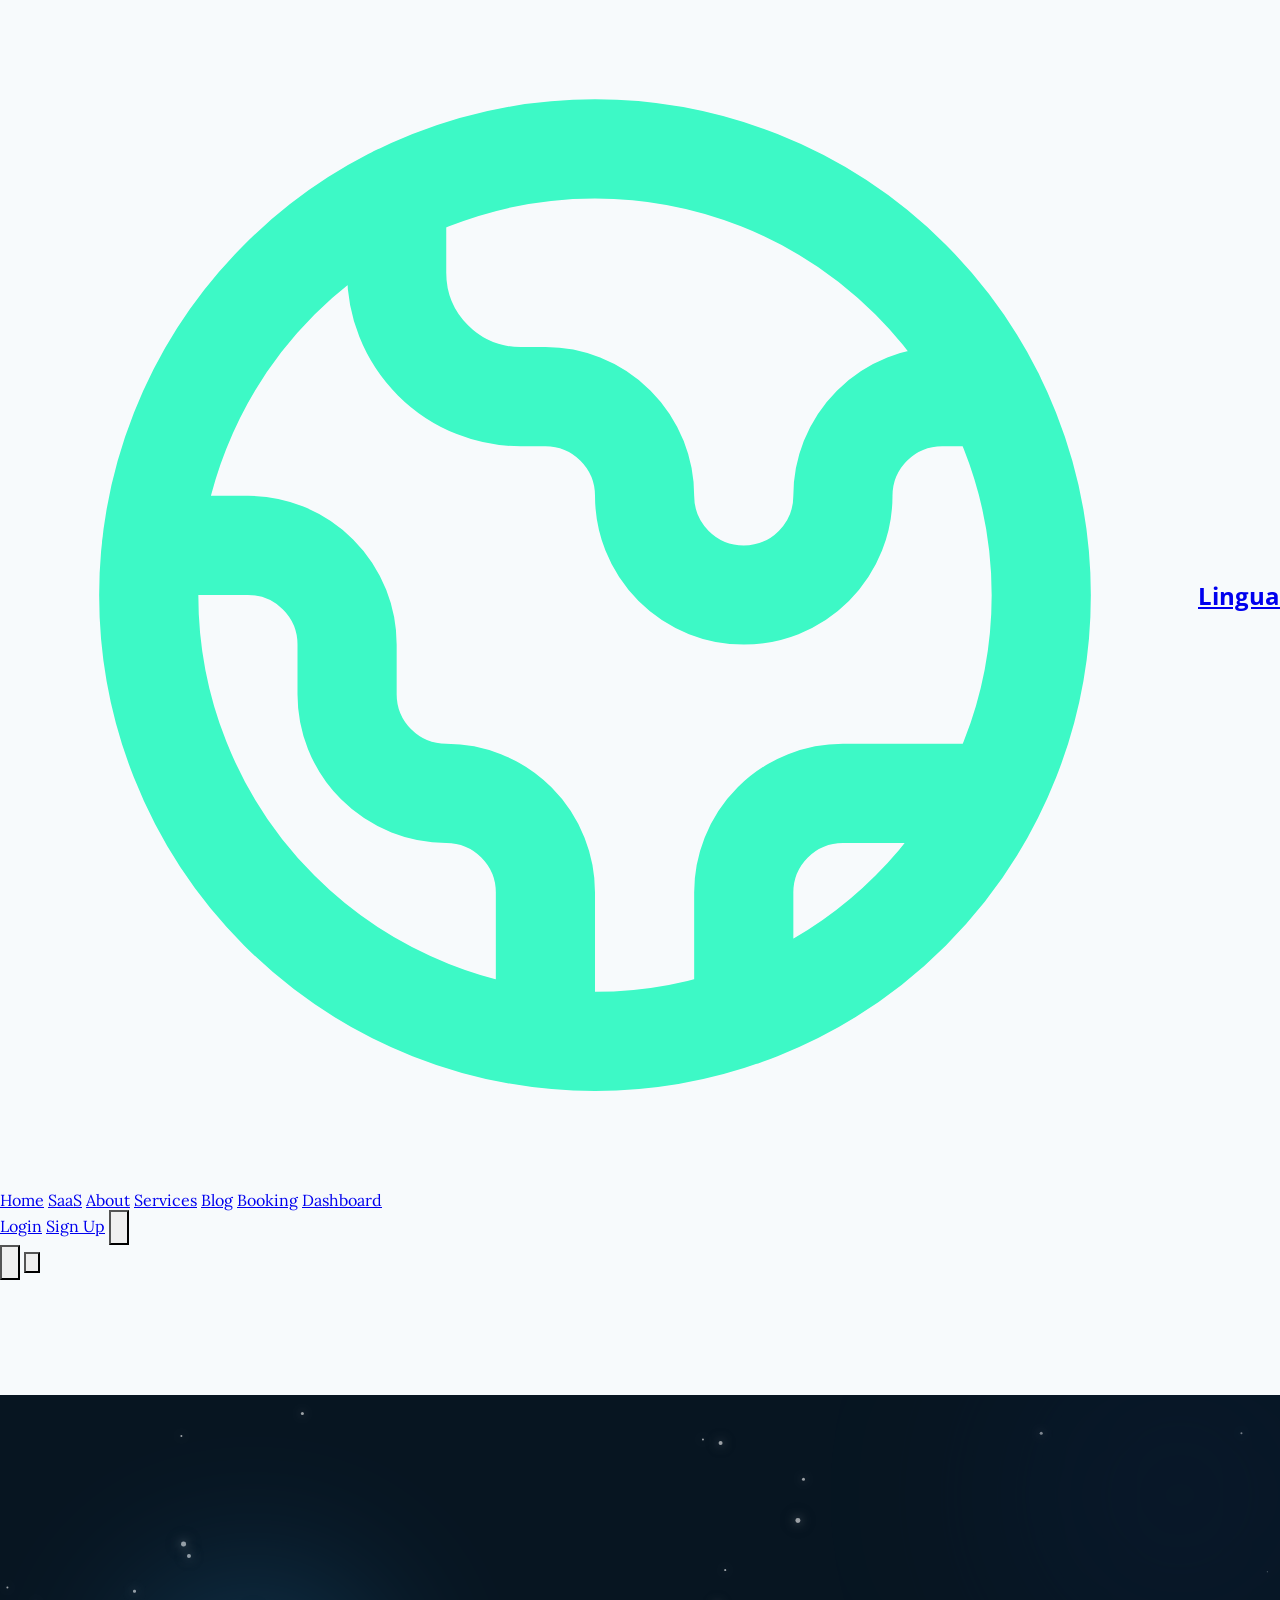
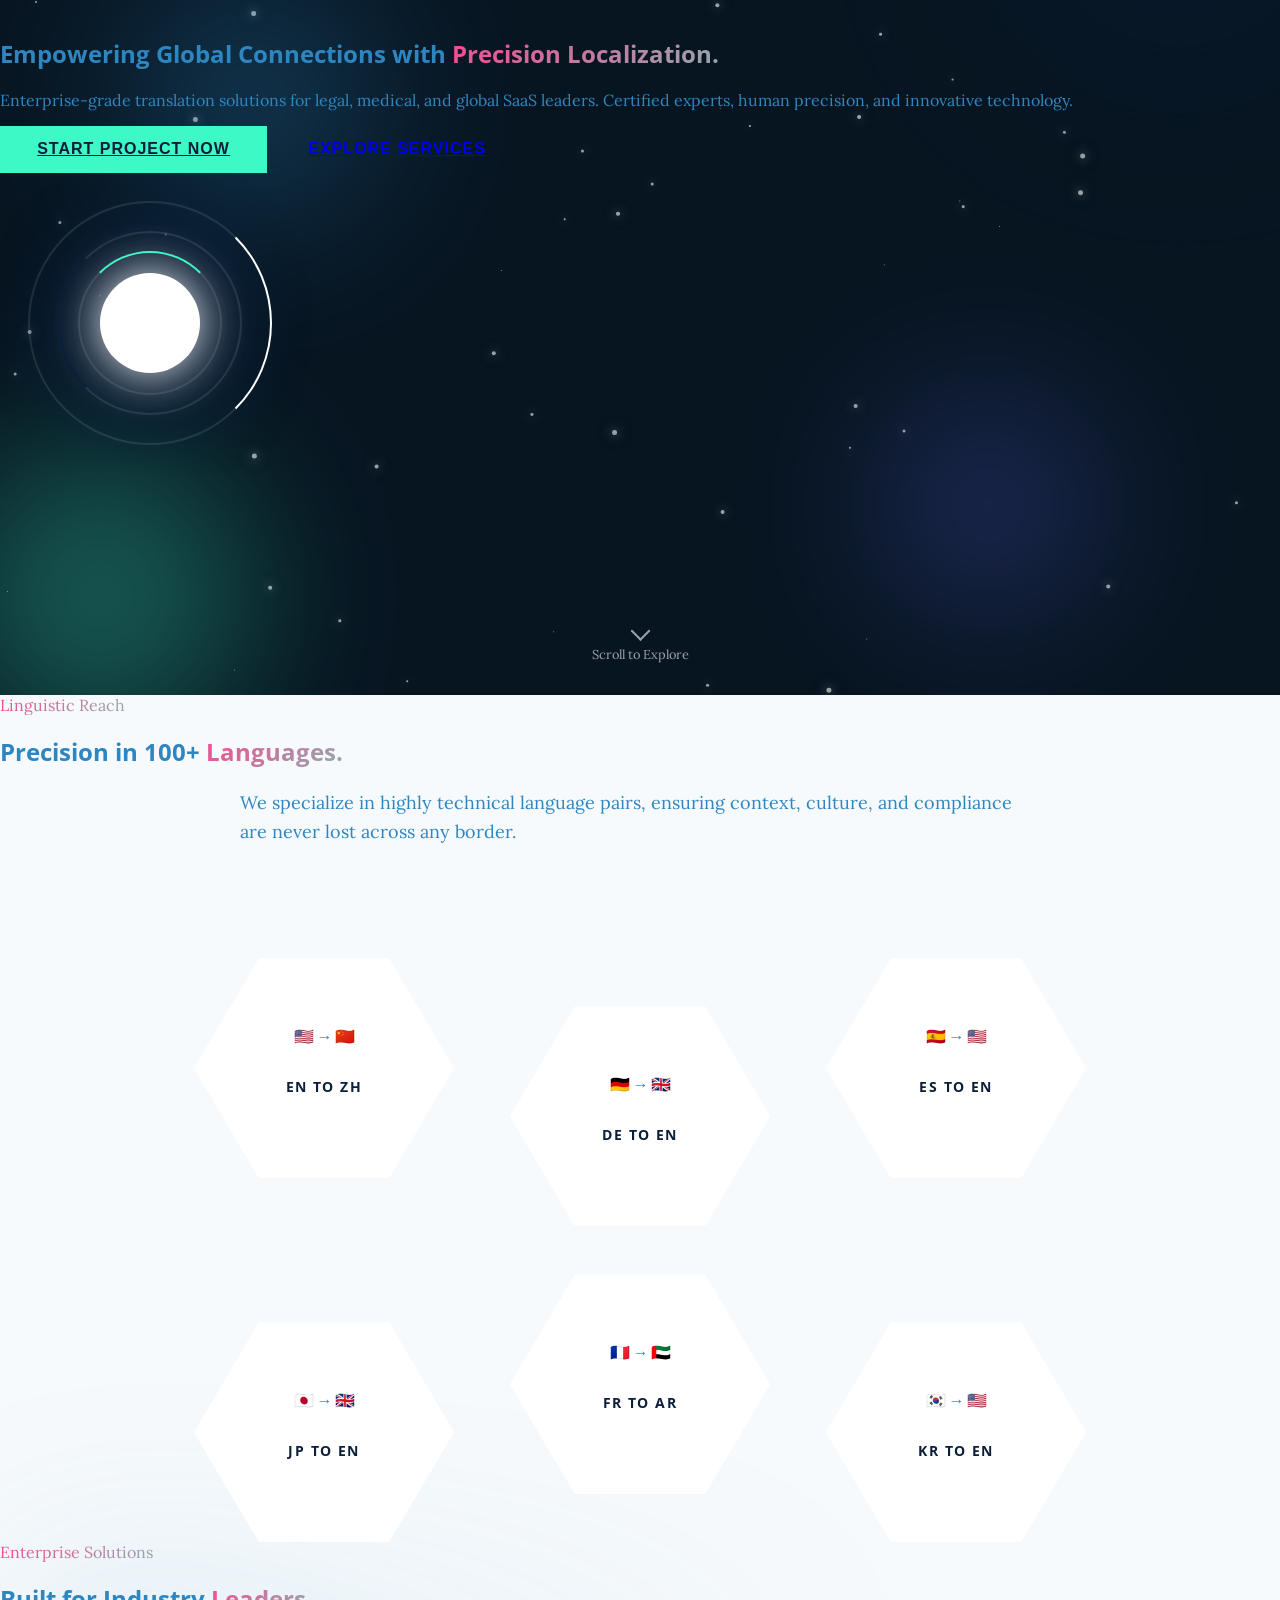
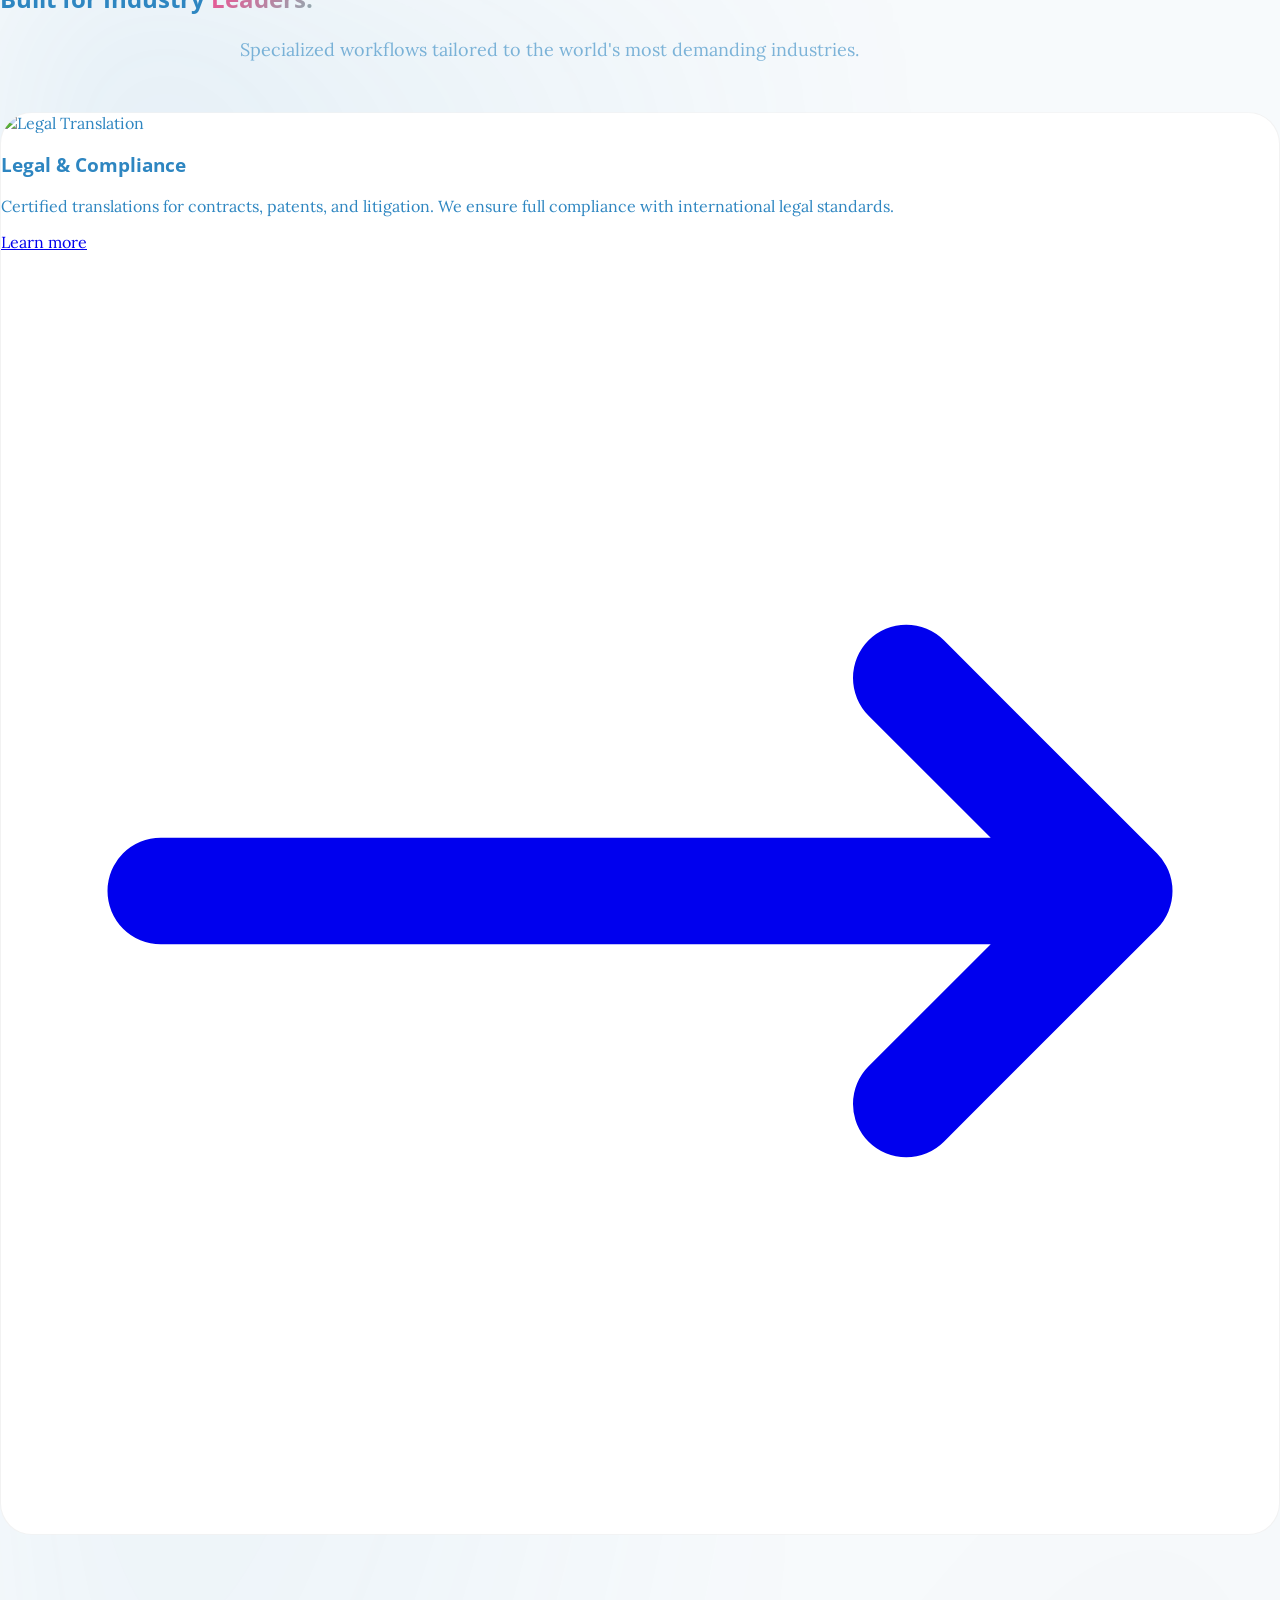
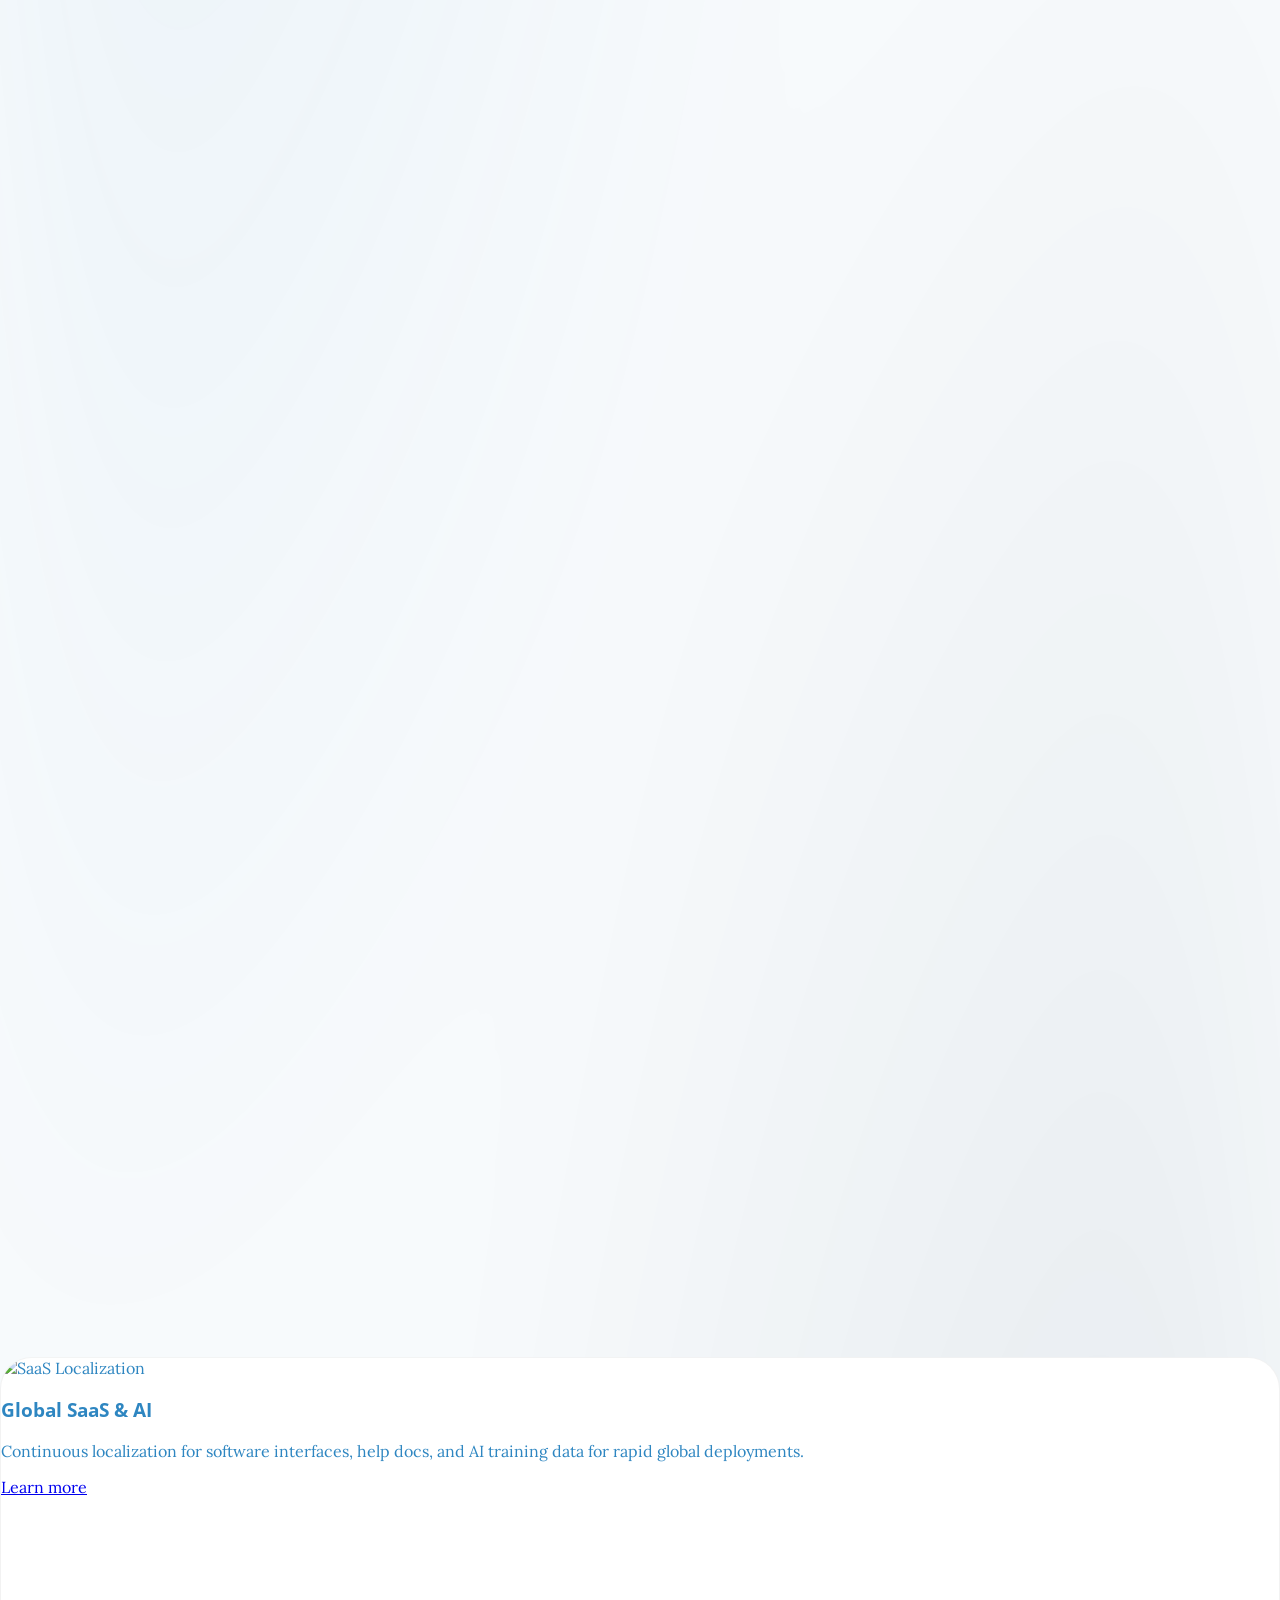
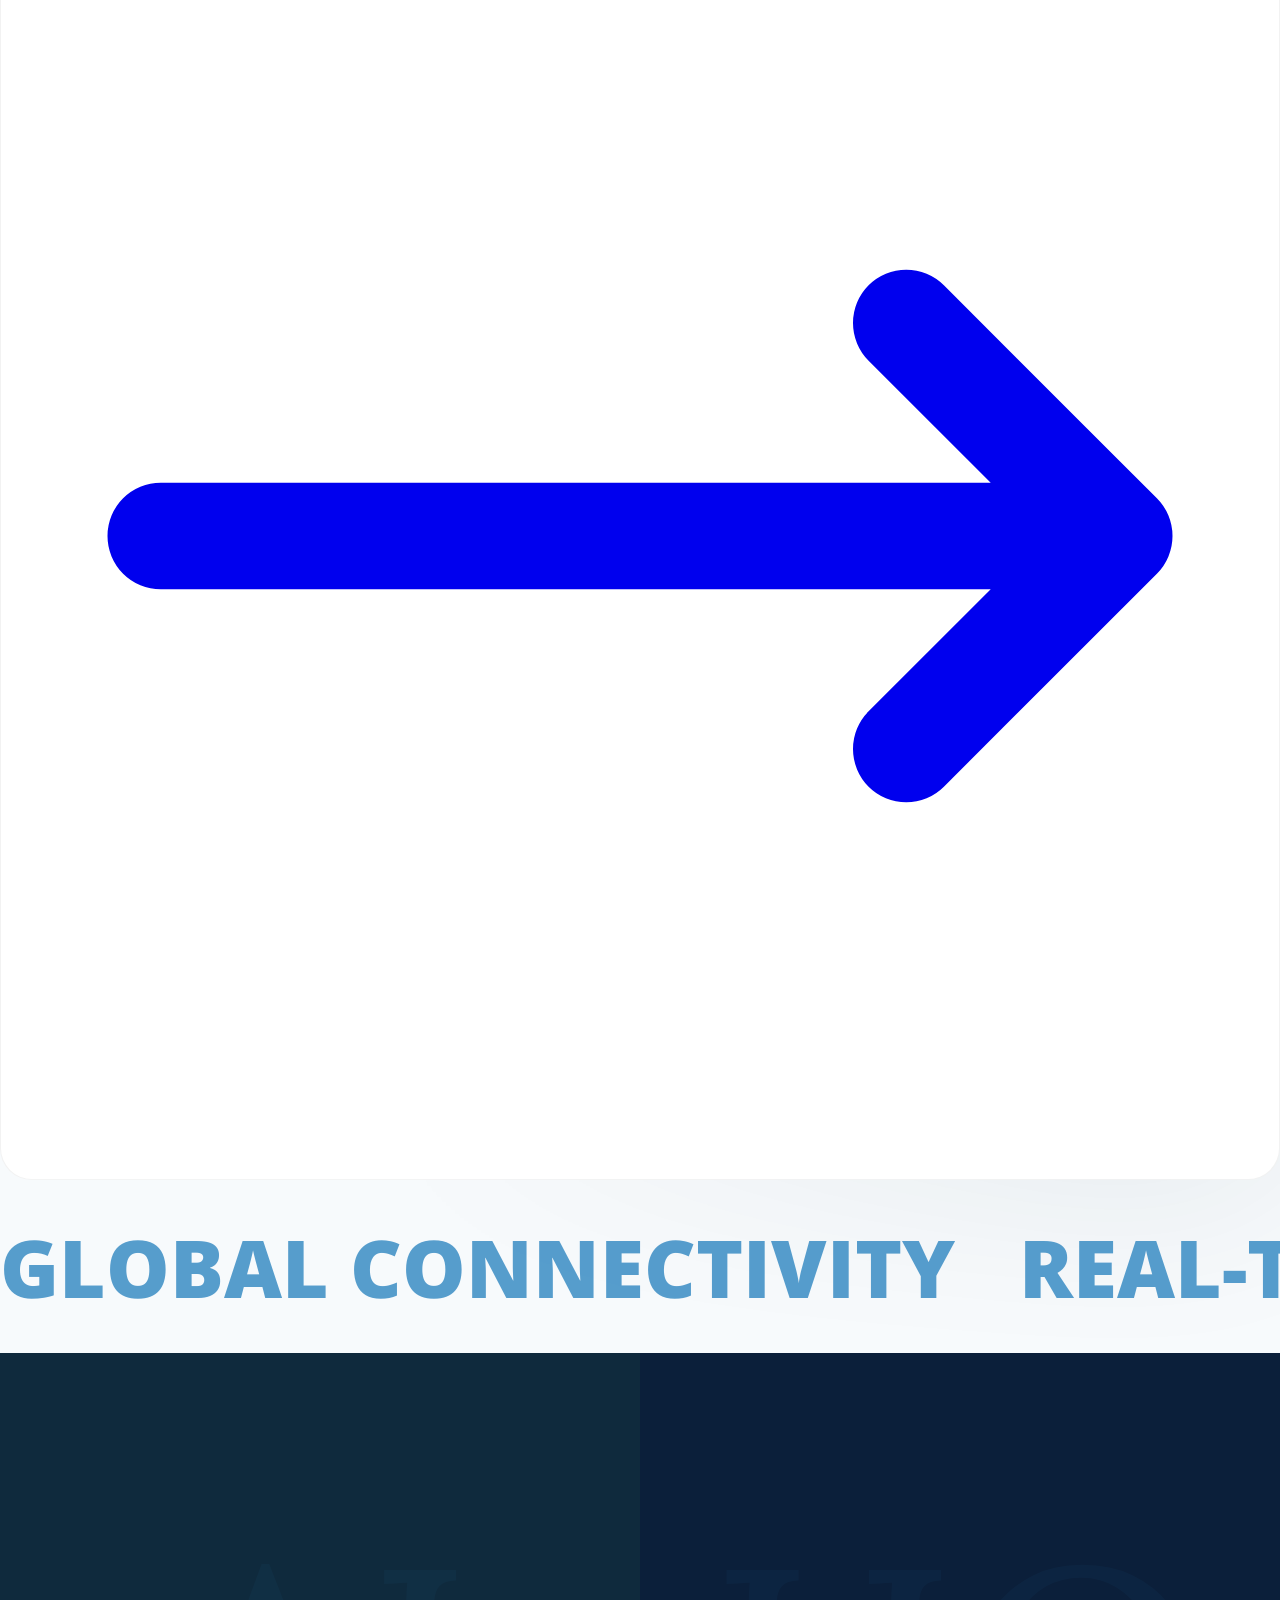
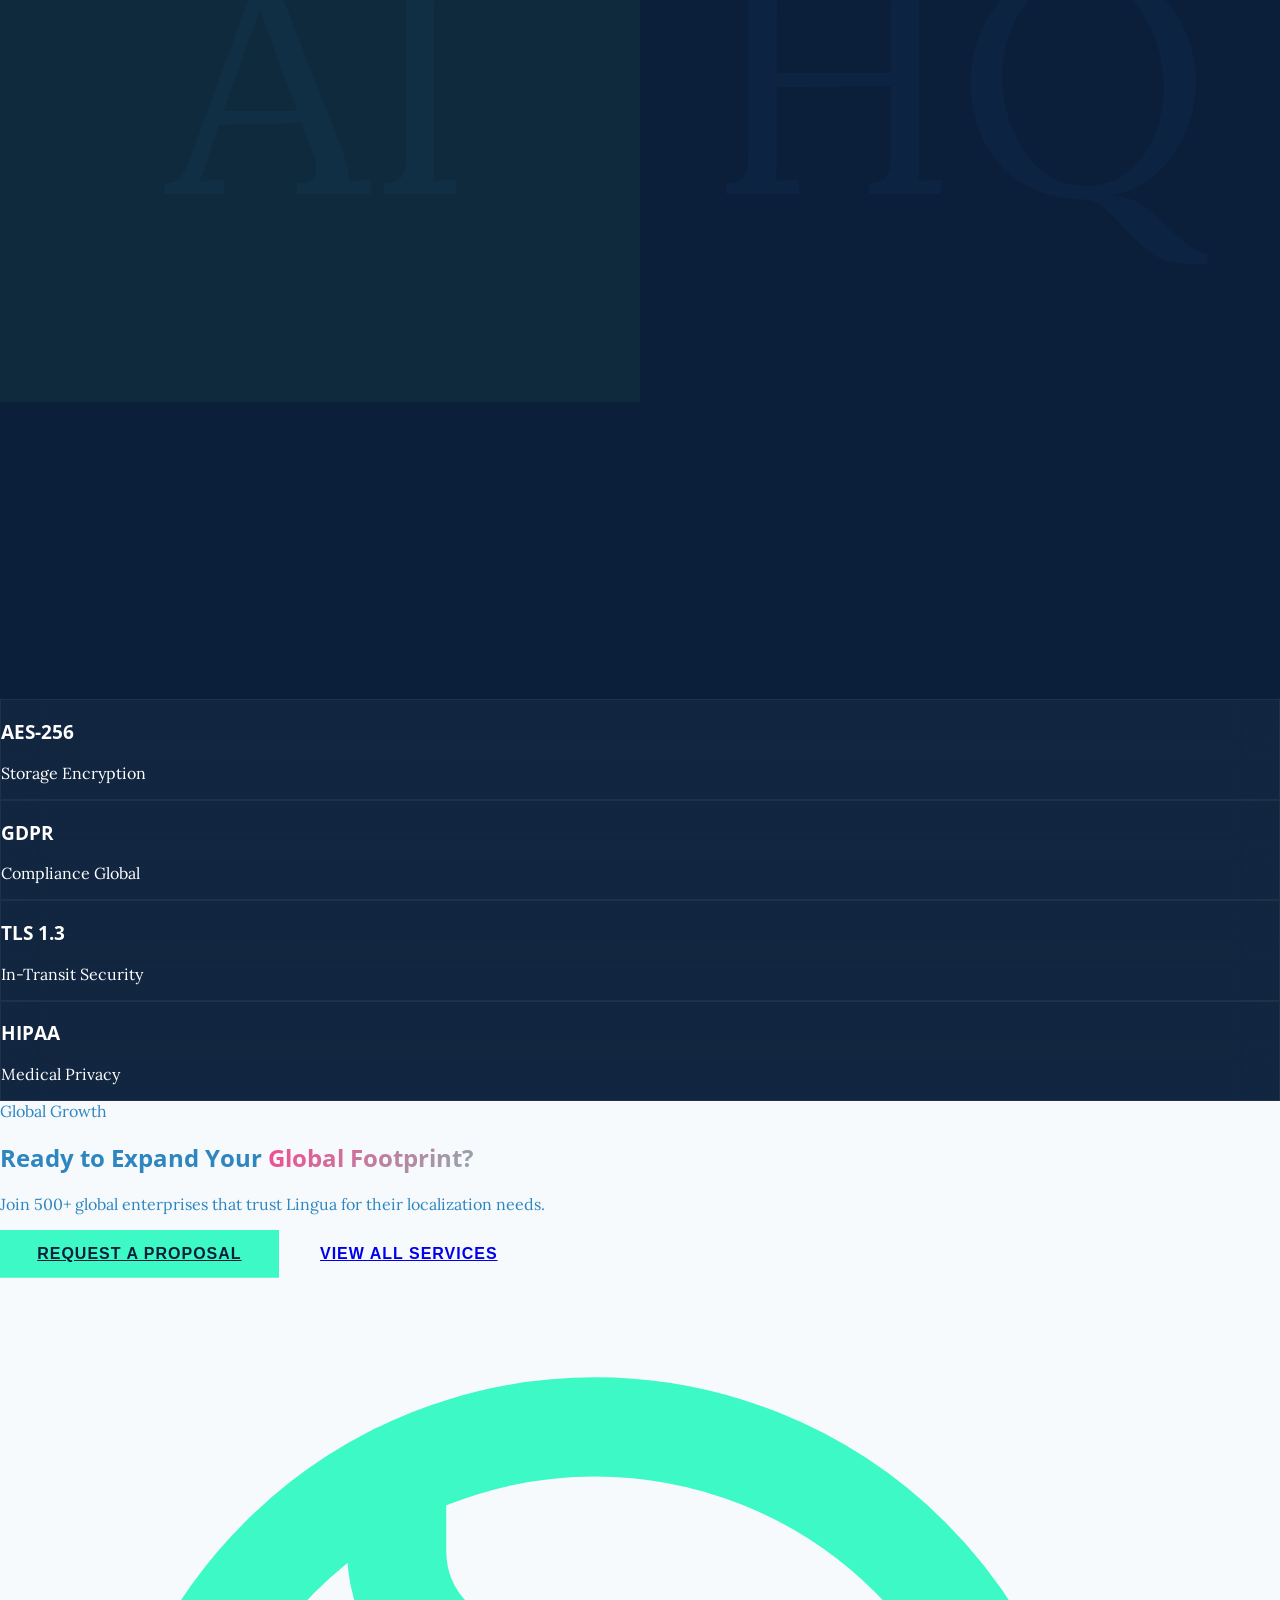
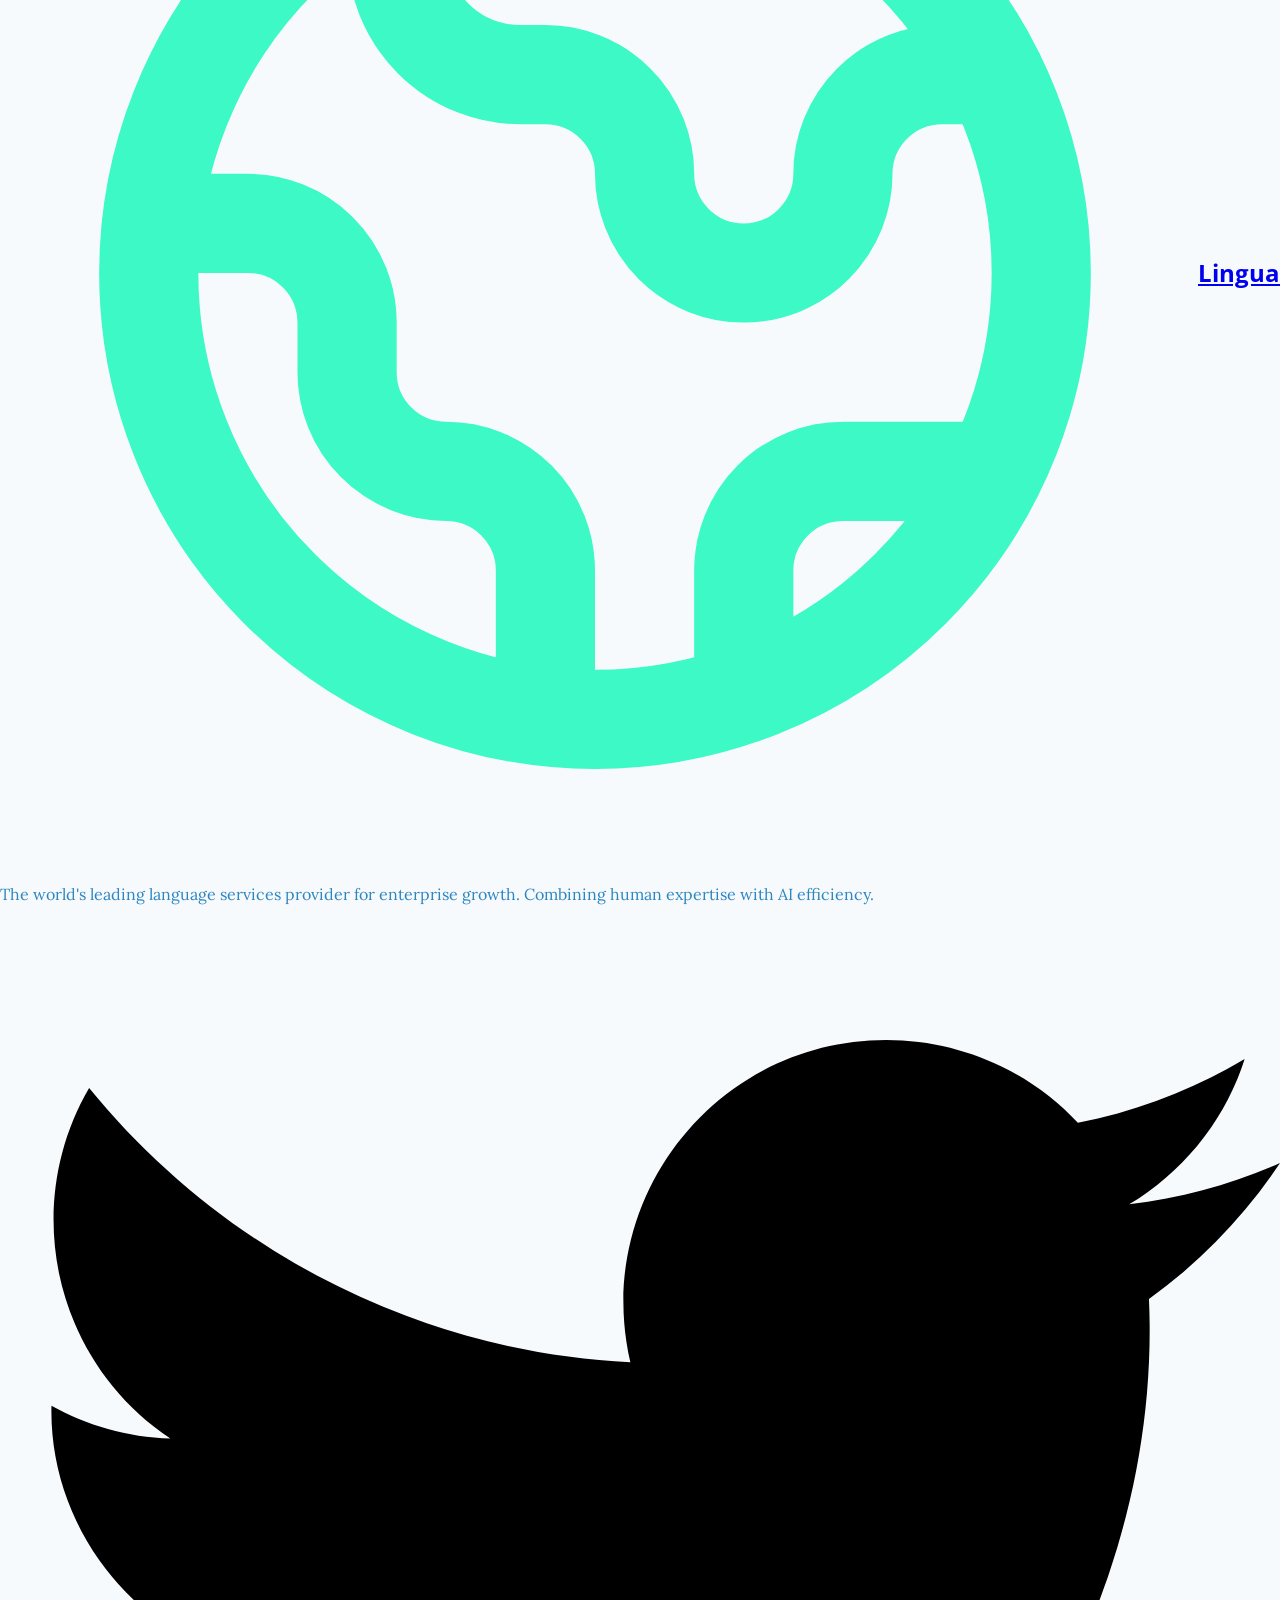
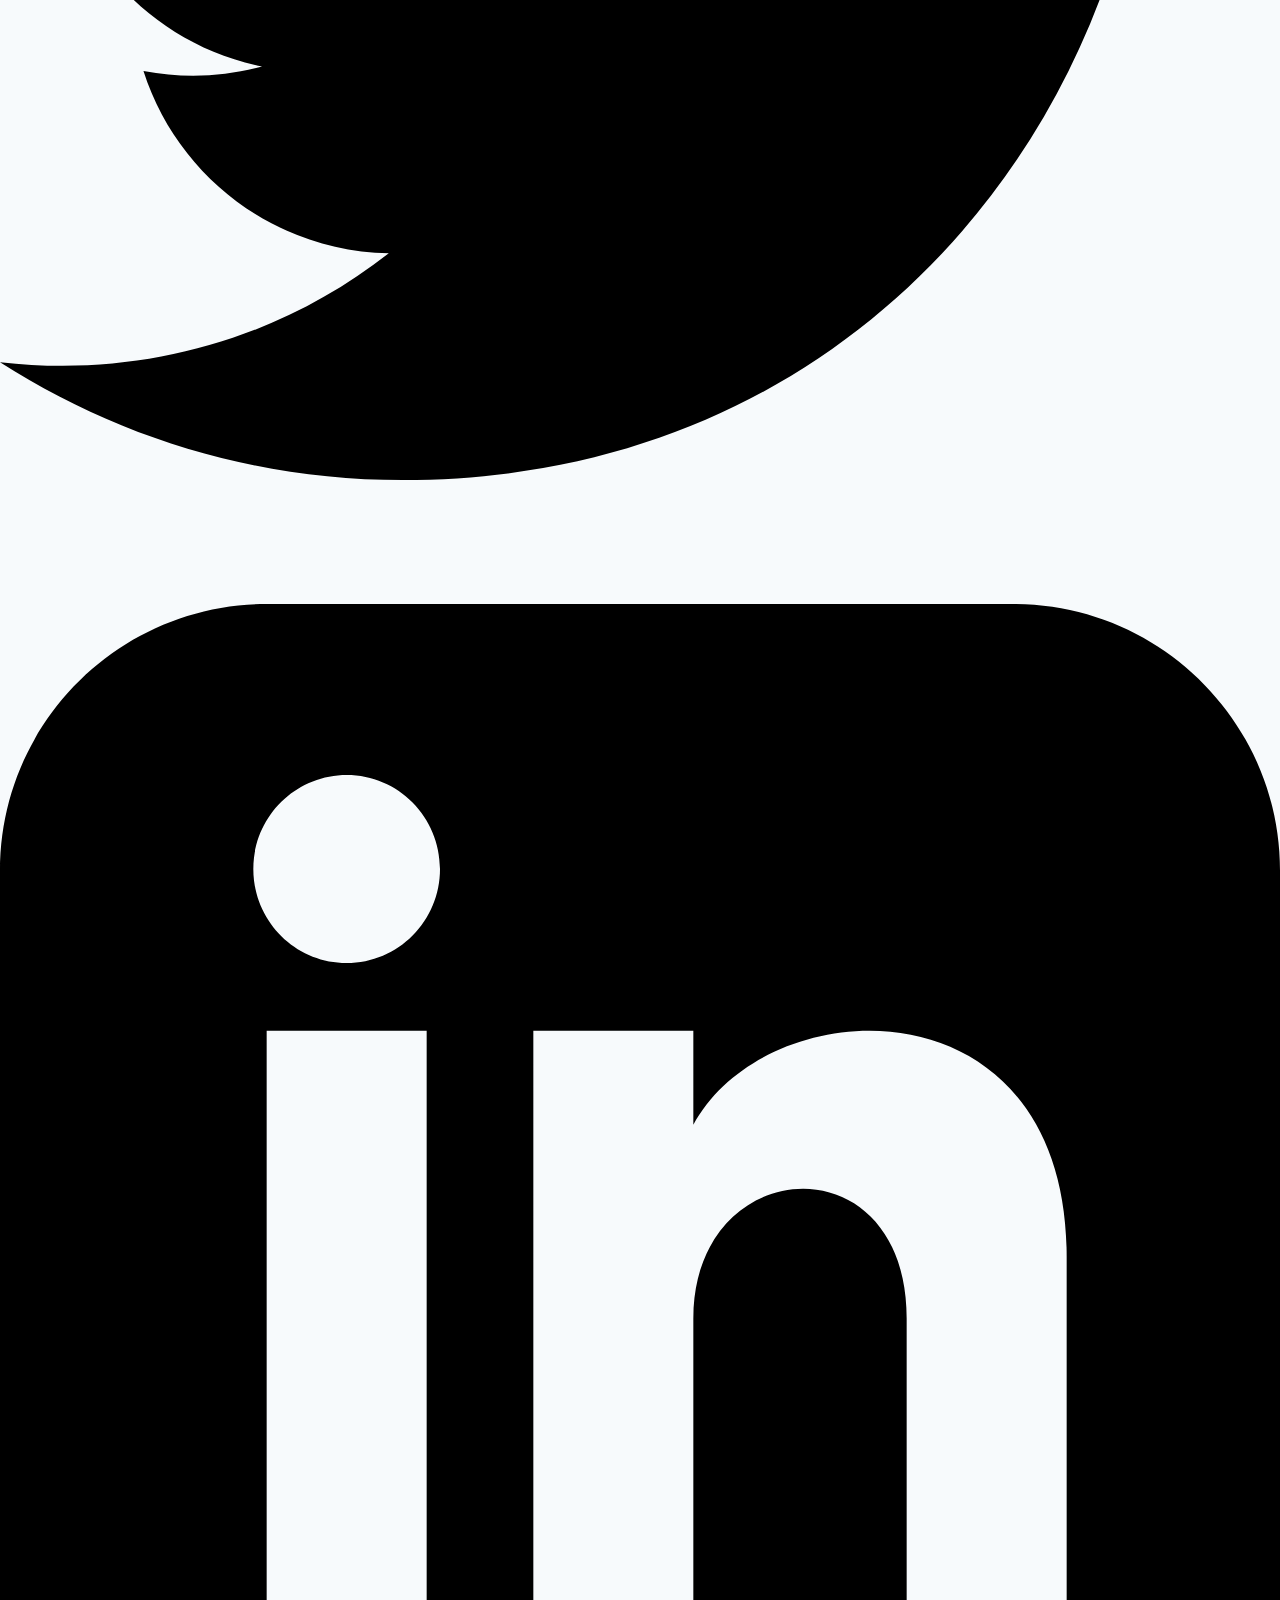
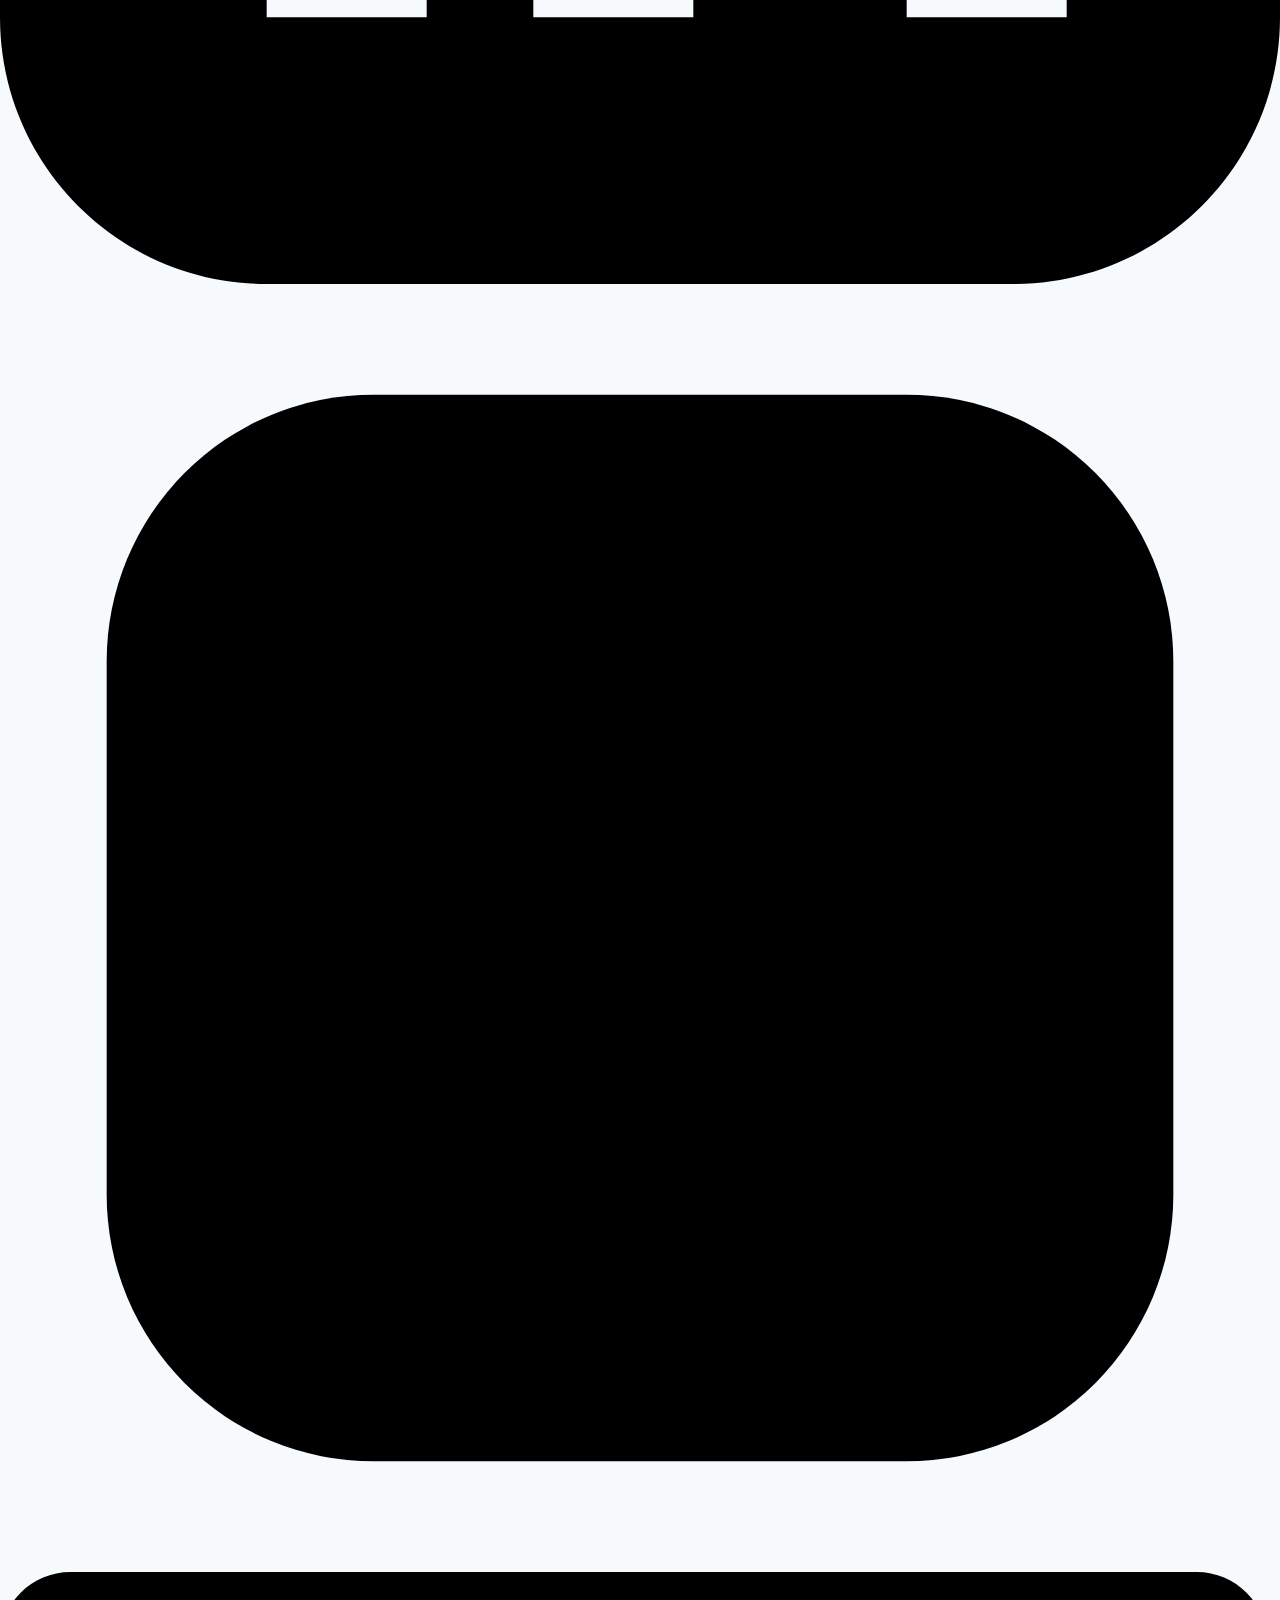
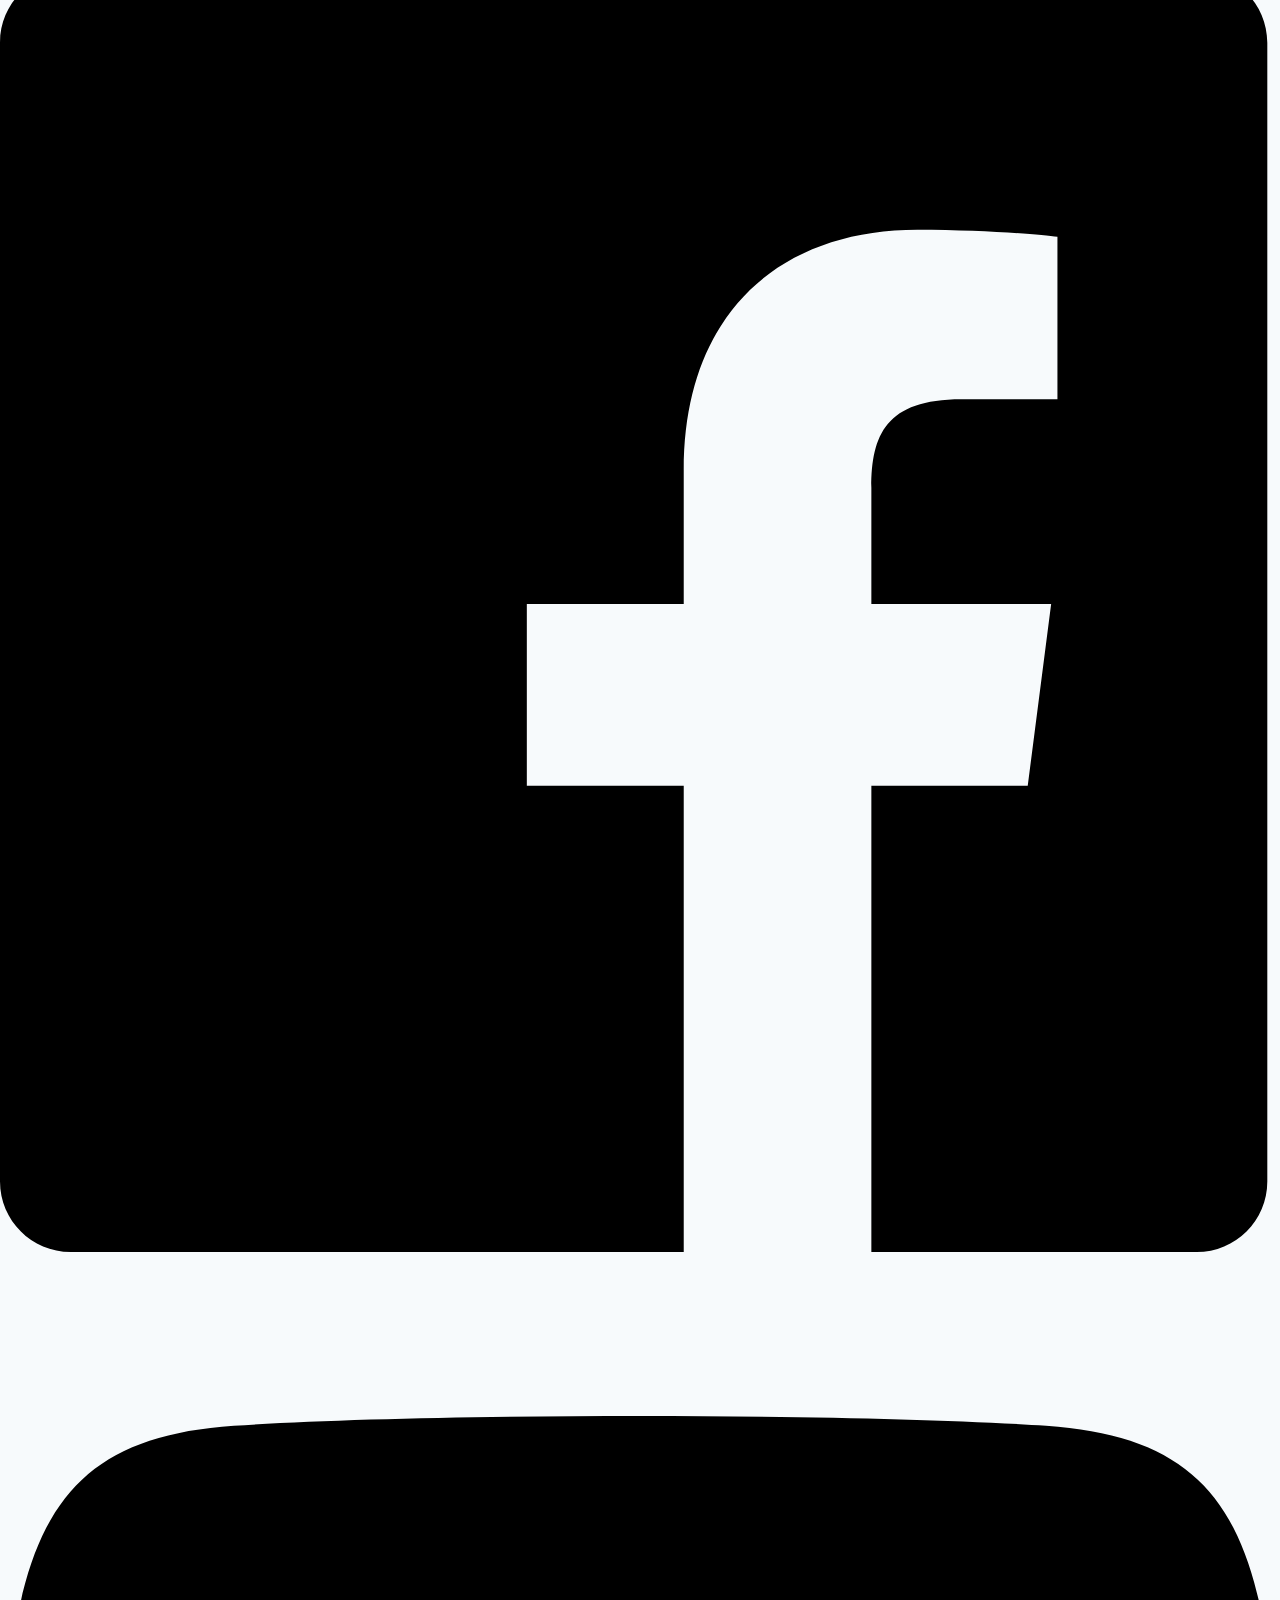
==== commit fa163e8e: "Update UI components across all pages" ====
--- a/index.html
+++ b/index.html
@@ -58,9 +58,9 @@
             </a>
 
             <!-- Desktop Navigation -->
-            <nav class="hidden lg:flex items-center gap-8">
+            <nav class="hidden xl:flex items-center gap-8">
                 <a href="index.html"
-                    class="font-medium text-secondary dark:text-primary hover:text-primary transition-colors">Home</a>
+                    class="font-medium text-primary dark:text-primary hover:text-primary transition-colors">Home</a>
                 <a href="home-2.html"
                     class="font-medium text-secondary dark:text-textDark hover:text-primary transition-colors">SaaS</a>
                 <a href="about.html"
@@ -72,12 +72,12 @@
                 <a href="booking.html"
                     class="font-medium text-secondary dark:text-textDark hover:text-primary transition-colors">Booking</a>
                 <a href="dashboard.html"
-                    class="font-medium text-secondary dark:text-textDark hover:text-primary transition-colors">Dashboard</a>
+                    class="px-4 py-2 border border-secondary text-secondary rounded-full font-semibold hover:bg-secondary hover:text-white transition-all">Dashboard</a>
                 <div class="flex items-center gap-4 border-l border-gray-200 dark:border-gray-700 pl-6 ml-4">
                     <a href="login.html"
-                        class="font-medium text-secondary dark:text-textDark hover:text-primary transition-colors">Login</a>
+                        class="px-4 py-2 border border-secondary text-secondary rounded-full font-semibold hover:bg-secondary hover:text-white transition-all">Login</a>
                     <a href="register.html"
-                        class="px-5 py-2 bg-primary text-white rounded-full font-semibold hover:bg-secondary transition-all">Sign
+                        class="px-5 py-2 bg-secondary text-white rounded-full font-semibold hover:bg-primary transition-all">Sign
                         Up</a>
                     <!-- Dark Mode Toggle -->
                     <button id="theme-toggle" class="theme-toggle-btn text-secondary dark:text-textDark"
@@ -88,7 +88,7 @@
             </nav>
 
             <!-- Mobile Nav Toggle -->
-            <div class="flex items-center gap-4 lg:hidden">
+            <div class="flex items-center gap-4 xl:hidden">
                 <button id="theme-toggle-mobile" class="theme-toggle-btn text-secondary dark:text-textDark"
                     aria-label="Toggle Theme">
                     <span id="theme-toggle-icon-mobile"></span>
@@ -108,8 +108,11 @@
     <div id="menu-overlay" class="fixed inset-0 bg-black/50 z-[60] hidden backdrop-blur-sm"></div>
     <aside id="mobile-menu" class="fixed top-0 right-0 h-screen w-80 bg-white dark:bg-bgDark z-[70] p-8 shadow-2xl">
         <div class="flex justify-between items-center mb-12">
-            <div class="brand-logo flex items-center gap-2">
+            <div class="brand-logo flex items-center gap-4">
                 <span class="text-primary dark:text-textDark font-heading font-bold text-xl">Lingua</span>
+                <button class="theme-toggle-btn text-secondary dark:text-textDark" aria-label="Toggle Theme">
+                    <span></span>
+                </button>
             </div>
             <button id="close-menu" class="text-primary dark:text-textDark hover:text-secondary">
                 <svg xmlns="http://www.w3.org/2000/svg" class="w-8 h-8" fill="none" viewBox="0 0 24 24"
@@ -120,20 +123,19 @@
         </div>
         <nav class="flex flex-col gap-6 text-xl">
             <a href="index.html"
-                class="font-semibold text-primary dark:text-textDark hover:text-secondary transition-colors">Home</a>
+                class="font-semibold text-secondary dark:text-textDark hover:text-secondary transition-colors">Home</a>
             <a href="home-2.html"
-                class="font-semibold text-primary dark:text-textDark hover:text-secondary transition-colors">SaaS
-                Variant</a>
+                class="font-semibold text-secondary dark:text-textDark hover:text-secondary transition-colors">SaaS</a>
             <a href="about.html"
-                class="font-semibold text-primary dark:text-textDark hover:text-secondary transition-colors">About</a>
+                class="font-semibold text-secondary dark:text-textDark hover:text-secondary transition-colors">About</a>
             <a href="services.html"
-                class="font-semibold text-primary dark:text-textDark hover:text-secondary transition-colors">Services</a>
+                class="font-semibold text-secondary dark:text-textDark hover:text-secondary transition-colors">Services</a>
             <a href="blog.html"
-                class="font-semibold text-primary dark:text-textDark hover:text-secondary transition-colors">Blog</a>
+                class="font-semibold text-secondary dark:text-textDark hover:text-secondary transition-colors">Blog</a>
             <a href="booking.html"
-                class="font-semibold text-primary dark:text-textDark hover:text-secondary transition-colors">Booking</a>
+                class="font-semibold text-secondary dark:text-textDark hover:text-secondary transition-colors">Booking</a>
             <a href="dashboard.html"
-                class="font-semibold text-primary dark:text-textDark hover:text-secondary transition-colors">Dashboard</a>
+                class="font-semibold text-secondary dark:text-textDark hover:text-secondary transition-colors">Dashboard</a>
             <hr class="border-gray-100 dark:border-gray-800 my-4">
             <a href="login.html" class="font-semibold text-secondary transition-colors">Login</a>
             <a href="register.html" class="px-5 py-3 bg-secondary text-white rounded-xl text-center font-semibold">Sign
@@ -164,16 +166,18 @@
                     Enterprise-grade translation solutions for legal, medical, and global SaaS leaders. Certified
                     experts, human precision, and innovative technology.
                 </p>
-                <div class="flex flex-wrap gap-6">
-                    <a href="booking.html" class="btn-premium btn-accent px-10 py-5 text-lg">Start Project Now</a>
+                <div class="flex flex-col sm:flex-row gap-6">
+                    <a href="booking.html"
+                        class="btn-premium btn-accent px-4 py-2 text-sm sm:px-6 sm:py-3 sm:text-base">Start Project
+                        Now</a>
                     <a href="services.html"
-                        class="btn-premium border-2 border-white/20 text-white px-10 py-5 text-lg hover:bg-white/10 transition-all">Explore
+                        class="btn-premium border-2 border-white/20 text-white px-4 py-2 text-sm sm:px-6 sm:py-3 sm:text-base hover:bg-white/10 transition-all">Explore
                         Services</a>
                 </div>
             </div>
 
             <!-- Interactive Visual -->
-            <div class="hero-visual hidden lg:flex justify-center" data-animate="zoom-in">
+            <div class="hero-visual flex justify-center" data-animate="zoom-in">
                 <div class="central-orb" id="centralOrb">
                     <div class="orb-core"></div>
                     <div class="orb-ring ring-1"></div>
@@ -298,7 +302,7 @@
                             class="w-full h-full object-cover transition-transform duration-700">
                         <div class="absolute inset-0 bg-primary/40 group-hover:bg-primary/10 transition-all"></div>
                         <div class="absolute bottom-8 left-8 text-white">
-                            <h3 class="text-3xl font-bold">Legal & Compliance</h3>
+                            <h3 class="text-3xl font-bold text-white">Legal & Compliance</h3>
                         </div>
                     </div>
                     <div class="p-10">
@@ -306,7 +310,7 @@
                             for contracts, patents, and litigation. We ensure full compliance with international legal
                             standards.</p>
                         <a href="services.html"
-                            class="inline-flex items-center gap-3 font-bold text-secondary group-hover:text-accent transition-all group-hover:gap-5">
+                            class="inline-flex items-center gap-3 font-bold text-secondary dark:text-accent group-hover:text-accent transition-all group-hover:gap-5">
                             Learn more <svg class="w-6 h-6" fill="none" stroke="currentColor" viewBox="0 0 24 24">
                                 <path stroke-linecap="round" stroke-linejoin="round" stroke-width="2"
                                     d="M17 8l4 4m0 0l-4 4m4-4H3" />
@@ -323,7 +327,7 @@
                             class="w-full h-full object-cover transition-transform duration-700">
                         <div class="absolute inset-0 bg-primary/40 group-hover:bg-primary/10 transition-all"></div>
                         <div class="absolute bottom-8 left-8 text-white">
-                            <h3 class="text-3xl font-bold">Medical & Pharma</h3>
+                            <h3 class="text-3xl font-bold text-white">Medical & Pharma</h3>
                         </div>
                     </div>
                     <div class="p-10">
@@ -331,7 +335,7 @@
                             localization for clinical trials and pharmaceutical documentation with zero error tolerance.
                         </p>
                         <a href="services.html"
-                            class="inline-flex items-center gap-3 font-bold text-secondary group-hover:text-accent transition-all group-hover:gap-5">
+                            class="inline-flex items-center gap-3 font-bold text-secondary dark:text-accent group-hover:text-accent transition-all group-hover:gap-5">
                             Learn more <svg class="w-6 h-6" fill="none" stroke="currentColor" viewBox="0 0 24 24">
                                 <path stroke-linecap="round" stroke-linejoin="round" stroke-width="2"
                                     d="M17 8l4 4m0 0l-4 4m4-4H3" />
@@ -348,14 +352,14 @@
                             class="w-full h-full object-cover transition-transform duration-700">
                         <div class="absolute inset-0 bg-primary/40 group-hover:bg-primary/10 transition-all"></div>
                         <div class="absolute bottom-8 left-8 text-white">
-                            <h3 class="text-3xl font-bold">Global SaaS & AI</h3>
+                            <h3 class="text-3xl font-bold text-white">Global SaaS & AI</h3>
                         </div>
                     </div>
                     <div class="p-10">
                         <p class="text-gray-600 dark:text-gray-300 leading-relaxed mb-8 text-lg">Continuous localization
                             for software interfaces, help docs, and AI training data for rapid global deployments.</p>
                         <a href="services.html"
-                            class="inline-flex items-center gap-3 font-bold text-secondary group-hover:text-accent transition-all group-hover:gap-5">
+                            class="inline-flex items-center gap-3 font-bold text-secondary dark:text-accent group-hover:text-accent transition-all group-hover:gap-5">
                             Learn more <svg class="w-6 h-6" fill="none" stroke="currentColor" viewBox="0 0 24 24">
                                 <path stroke-linecap="round" stroke-linejoin="round" stroke-width="2"
                                     d="M17 8l4 4m0 0l-4 4m4-4H3" />
@@ -471,7 +475,7 @@
                         </div>
                     </div>
                     <!-- Col 2 (Staggered) -->
-                    <div class="flex-1 flex flex-col gap-6 lg:mt-12">
+                    <div class="flex-1 flex flex-col gap-6">
                         <div class="security-card p-8 md:p-10 rounded-[2rem]">
                             <h3 class="text-3xl font-bold text-white mb-2">TLS 1.3</h3>
                             <p class="text-xs text-white/40 font-bold uppercase tracking-wider">In-Transit Security</p>
@@ -498,8 +502,8 @@
                 </div>
                 <div class="relative z-10 max-w-3xl mx-auto">
                     <span
-                        class="inline-block px-4 py-1.5 bg-white/20 backdrop-blur-md rounded-full text-[10px] font-bold uppercase tracking-widest border border-white/20 mb-8"><span
-                            class="gradient-text">Global
+                        class="inline-block px-4 py-1.5 bg-white/20 backdrop-blur-md rounded-full text-[10px] font-bold uppercase tracking-widest border border-white/20 text-white mb-8"><span
+                            class="text-white">Global
                             Growth</span></span>
                     <h2 class="text-4xl md:text-5xl font-bold font-heading text-white mb-8">Ready to Expand Your <span
                             class="gradient-text italic">Global Footprint?</span></h2>
@@ -522,13 +526,15 @@
             <div class="grid grid-cols-1 md:grid-cols-2 lg:grid-cols-4 gap-12 mb-20">
                 <!-- Brand -->
                 <div>
-                    <a href="index.html" class="brand-logo mb-6 text-primary dark:text-white">
-                        <svg xmlns="http://www.w3.org/2000/svg" class="w-6 h-6" fill="none" viewBox="0 0 24 24"
-                            stroke="currentColor">
+                    <a href="index.html"
+                        class="brand-logo mb-6 text-primary dark:text-white flex items-center gap-2 group">
+                        <svg xmlns="http://www.w3.org/2000/svg"
+                            class="w-8 h-8 text-secondary group-hover:rotate-12 transition-transform" fill="none"
+                            viewBox="0 0 24 24" stroke="currentColor">
                             <path stroke-linecap="round" stroke-linejoin="round" stroke-width="2"
                                 d="M3.055 11H5a2 2 0 012 2v1a2 2 0 002 2 2 2 0 012 2v2.945M8 3.935V5.5A2.5 2.5 0 0010.5 8h.5a2 2 0 012 2 2 2 0 104 0 2 2 0 012-2h1.064M15 20.488V18a2 2 0 012-2h3.064M21 12a9 9 0 11-18 0 9 9 0 0118 0z" />
                         </svg>
-                        <span>Lingua</span>
+                        <span class="font-heading font-bold text-xl tracking-tight">Lingua</span>
                     </a>
                     <p class="text-gray-500 dark:text-gray-400 leading-relaxed mb-8">
                         The world's leading language services provider for enterprise growth. Combining human expertise
@@ -536,21 +542,21 @@
                     </p>
                     <div class="flex gap-4">
                         <a href="#"
-                            class="w-10 h-10 rounded-full bg-white dark:bg-cardDark flex items-center justify-center text-primary dark:text-white hover:bg-secondary hover:text-white transition-all shadow-sm">
+                            class="w-10 h-10 rounded-full bg-white dark:bg-cardDark flex items-center justify-center text-primary dark:text-white hover:bg-primary hover:text-white transition-all shadow-sm">
                             <svg class="w-5 h-5 fill-current" viewBox="0 0 24 24">
                                 <path
                                     d="M24 4.557c-.883.392-1.832.656-2.828.775 1.017-.609 1.798-1.574 2.165-2.724-.951.564-2.005.974-3.127 1.195-.897-.957-2.178-1.555-3.594-1.555-3.179 0-5.515 2.966-4.797 6.045-4.091-.205-7.719-2.165-10.148-5.144-1.29 2.213-.669 5.108 1.523 6.574-.806-.026-1.566-.247-2.229-.616-.054 2.281 1.581 4.415 3.949 4.89-.693.188-1.452.232-2.224.084.626 1.956 2.444 3.379 4.6 3.419-2.07 1.623-4.678 2.348-7.29 2.04 2.179 1.397 4.768 2.212 7.548 2.212 9.142 0 14.307-7.721 13.995-14.646.962-.695 1.797-1.562 2.457-2.549z" />
                             </svg>
                         </a>
                         <a href="#"
-                            class="w-10 h-10 rounded-full bg-white dark:bg-cardDark flex items-center justify-center text-primary dark:text-white hover:bg-secondary hover:text-white transition-all shadow-sm">
+                            class="w-10 h-10 rounded-full bg-white dark:bg-cardDark flex items-center justify-center text-primary dark:text-white hover:bg-primary hover:text-white transition-all shadow-sm">
                             <svg class="w-5 h-5 fill-current" viewBox="0 0 24 24">
                                 <path
                                     d="M19 0h-14c-2.761 0-5 2.239-5 5v14c0 2.761 2.239 5 5 5h14c2.761 0 5-2.239 5-5v-14c0-2.761-2.239-5-5-5zm-11 19h-3v-11h3v11zm-1.5-12.268c-.966 0-1.75-.79-1.75-1.764s.784-1.764 1.75-1.764 1.75.79 1.75 1.764-.783 1.764-1.75 1.764zm13.5 12.268h-3v-5.604c0-3.368-4-3.113-4 0v5.604h-3v-11h3v1.765c1.396-2.586 7-2.777 7 2.476v6.759z" />
                             </svg>
                         </a>
                         <a href="#"
-                            class="w-10 h-10 rounded-full bg-white dark:bg-cardDark flex items-center justify-center text-primary dark:text-white hover:bg-secondary hover:text-white transition-all shadow-sm">
+                            class="w-10 h-10 rounded-full bg-white dark:bg-cardDark flex items-center justify-center text-primary dark:text-white hover:bg-primary hover:text-white transition-all shadow-sm">
                             <svg class="w-5 h-5 stroke-current fill-none" viewBox="0 0 24 24" stroke-width="2"
                                 stroke-linecap="round" stroke-linejoin="round">
                                 <rect x="2" y="2" width="20" height="20" rx="5" ry="5"></rect>
@@ -559,14 +565,14 @@
                             </svg>
                         </a>
                         <a href="#"
-                            class="w-10 h-10 rounded-full bg-white dark:bg-cardDark flex items-center justify-center text-primary dark:text-white hover:bg-secondary hover:text-white transition-all shadow-sm">
+                            class="w-10 h-10 rounded-full bg-white dark:bg-cardDark flex items-center justify-center text-primary dark:text-white hover:bg-primary hover:text-white transition-all shadow-sm">
                             <svg class="w-5 h-5 fill-current" viewBox="0 0 24 24">
                                 <path
                                     d="M22.675 0h-21.35c-.732 0-1.325.593-1.325 1.325v21.351c0 .731.593 1.324 1.325 1.324h11.495v-8.74h-2.942v-3.411h2.942v-2.516c0-2.915 1.78-4.502 4.38-4.502 1.245 0 2.315.093 2.627.135v3.046h-1.802c-1.414 0-1.687.672-1.687 1.657v2.18h3.371l-.439 3.41h-2.932v8.741h6.1c.731 0 1.324-.593 1.324-1.324v-21.351c0-.732-.593-1.325-1.324-1.325z" />
                             </svg>
                         </a>
                         <a href="#"
-                            class="w-10 h-10 rounded-full bg-white dark:bg-cardDark flex items-center justify-center text-primary dark:text-white hover:bg-secondary hover:text-white transition-all shadow-sm">
+                            class="w-10 h-10 rounded-full bg-white dark:bg-cardDark flex items-center justify-center text-primary dark:text-white hover:bg-primary hover:text-white transition-all shadow-sm">
                             <svg class="w-5 h-5 fill-current" viewBox="0 0 24 24">
                                 <path
                                     d="M19.615 3.184c-3.604-.246-11.631-.245-15.23 0-3.897.266-4.356 2.62-4.385 8.816.029 6.185.484 8.549 4.385 8.816 3.6.245 11.626.246 15.23 0 3.897-.266 4.356-2.62 4.385-8.816-.029-6.185-.484-8.549-4.385-8.816zm-10.615 12.816v-8l8 4-8 4z" />
@@ -580,16 +586,16 @@
                     <h4 class="font-heading font-bold text-lg text-primary dark:text-white">Quick Links</h4>
                     <ul class="flex flex-col gap-4">
                         <li><a href="index.html"
-                                class="text-gray-500 dark:text-gray-400 hover:text-secondary transition-colors">Home</a>
+                                class="text-gray-500 dark:text-gray-400 hover:text-primary transition-colors">Home</a>
                         </li>
                         <li><a href="services.html"
-                                class="text-gray-500 dark:text-gray-400 hover:text-secondary transition-colors">Our
+                                class="text-gray-500 dark:text-gray-400 hover:text-primary transition-colors">Our
                                 Services</a></li>
                         <li><a href="dashboard.html"
-                                class="text-gray-500 dark:text-gray-400 hover:text-secondary transition-colors">Client
+                                class="text-gray-500 dark:text-gray-400 hover:text-primary transition-colors">Client
                                 Dashboard</a></li>
                         <li><a href="blog.html"
-                                class="text-gray-500 dark:text-gray-400 hover:text-secondary transition-colors">News &
+                                class="text-gray-500 dark:text-gray-400 hover:text-primary transition-colors">News &
                                 Articles</a></li>
                     </ul>
                 </div>
@@ -599,16 +605,16 @@
                     <h4 class="font-heading font-bold text-lg text-primary dark:text-white">Services</h4>
                     <ul class="flex flex-col gap-4">
                         <li><a href="#"
-                                class="text-gray-500 dark:text-gray-400 hover:text-secondary transition-colors">Document
+                                class="text-gray-500 dark:text-gray-400 hover:text-primary transition-colors">Document
                                 Translation</a></li>
                         <li><a href="#"
-                                class="text-gray-500 dark:text-gray-400 hover:text-secondary transition-colors">SaaS
+                                class="text-gray-500 dark:text-gray-400 hover:text-primary transition-colors">SaaS
                                 Localization</a></li>
                         <li><a href="#"
-                                class="text-gray-500 dark:text-gray-400 hover:text-secondary transition-colors">Interpretation</a>
+                                class="text-gray-500 dark:text-gray-400 hover:text-primary transition-colors">Interpretation</a>
                         </li>
                         <li><a href="#"
-                                class="text-gray-500 dark:text-gray-400 hover:text-secondary transition-colors">Transcription</a>
+                                class="text-gray-500 dark:text-gray-400 hover:text-primary transition-colors">Transcription</a>
                         </li>
                     </ul>
                 </div>
@@ -638,9 +644,9 @@
                 <p class="text-gray-500 dark:text-gray-400 text-sm">© 2026 Lingua. All rights reserved.
                 </p>
                 <div class="flex gap-8 text-sm">
-                    <a href="#" class="text-gray-500 dark:text-gray-400 hover:text-secondary transition-colors">Privacy
+                    <a href="#" class="text-gray-500 dark:text-gray-400 hover:text-primary transition-colors">Privacy
                         Policy</a>
-                    <a href="#" class="text-gray-500 dark:text-gray-400 hover:text-secondary transition-colors">Terms of
+                    <a href="#" class="text-gray-500 dark:text-gray-400 hover:text-primary transition-colors">Terms of
                         Service</a>
                 </div>
             </div>
--- a/assets/css/style.css
+++ b/assets/css/style.css
@@ -313,11 +313,32 @@
 .btn-premium:hover,
 .btn-accent:hover,
 .btn-brand-global:hover {
-    background: rgba(61, 249, 198, 0.1) !important;
-    color: #FFFFFF !important;
+    background: var(--accent) !important;
+    color: var(--secondary) !important;
     transform: translateY(-5px);
     box-shadow: 0px 0px 15px rgba(61, 249, 198, 0.6), 0px 0px 30px rgba(61, 249, 198, 0.3);
-    border-color: #FFFFFF;
+    border-color: var(--accent);
+}
+
+/* Match home page button hover style where needed */
+.btn-hover-home:hover {
+    background: var(--accent) !important;
+    color: var(--secondary) !important;
+    transform: translateY(-5px);
+    box-shadow: 0px 0px 15px rgba(61, 249, 198, 0.6), 0px 0px 30px rgba(61, 249, 198, 0.3);
+    border-color: var(--accent);
+}
+
+/* Service CTA: avoid hover overlap */
+.service-cta-btn:hover {
+    transform: none;
+    box-shadow: none;
+}
+
+/* Blog hero CTA: avoid hover overlap */
+.blog-hero-btn:hover {
+    transform: none;
+    box-shadow: none;
 }
 
 /* --- Section Typography Standard (Mirroring Scale & Performance) --- */
@@ -384,6 +405,18 @@
     z-index: 40;
 }
 
+#back-to-top:hover {
+    background-color: var(--secondary);
+    color: #ffffff;
+    box-shadow: 0 10px 20px rgba(46, 134, 193, 0.35);
+}
+
+body.dark #back-to-top:hover {
+    background-color: var(--accent);
+    color: var(--secondary);
+    box-shadow: 0 10px 20px rgba(61, 249, 198, 0.35);
+}
+
 #back-to-top.visible {
     opacity: 1;
     visibility: visible;
@@ -652,6 +685,7 @@
     transition: all 0.6s var(--transition-smooth);
     cursor: pointer;
     box-shadow: 0 10px 30px rgba(0, 0, 0, 0.05);
+    transform-style: preserve-3d;
 }
 
 body.dark .honeycomb-card {
@@ -659,7 +693,7 @@
 }
 
 .honeycomb-card:hover {
-    transform: rotateY(180deg) scale(1.1);
+    transform: scale(1.06);
 }
 
 .honeycomb-content {
@@ -670,6 +704,7 @@
     justify-content: center;
     gap: 1rem;
     width: 100%;
+    backface-visibility: hidden;
 }
 
 .honeycomb-content span {
@@ -698,11 +733,16 @@
     justify-content: center;
     background: var(--secondary);
     color: white;
-    transform: rotateY(180deg);
+    opacity: 0;
+    transition: opacity 0.4s var(--transition-smooth);
     backface-visibility: hidden;
     clip-path: polygon(25% 0%, 75% 0%, 100% 50%, 75% 100%, 25% 100%, 0% 50%);
     padding: 1rem;
     text-align: center;
+}
+
+.honeycomb-card:hover .honeycomb-reveal {
+    opacity: 1;
 }
 
 .honeycomb-grid> :nth-child(even) {
@@ -798,6 +838,23 @@
     pointer-events: none;
 }
 
+/* --- Global: Square corners for images and buttons --- */
+img {
+    border-radius: 0 !important;
+}
+
+button,
+input[type="button"],
+input[type="submit"],
+input[type="reset"],
+a.btn-premium,
+a.btn-primary,
+a.btn-accent,
+a.btn-brand-global,
+a[class*="rounded"] {
+    border-radius: 0 !important;
+}
+
 .marquee-content {
     flex-shrink: 0;
     display: flex;
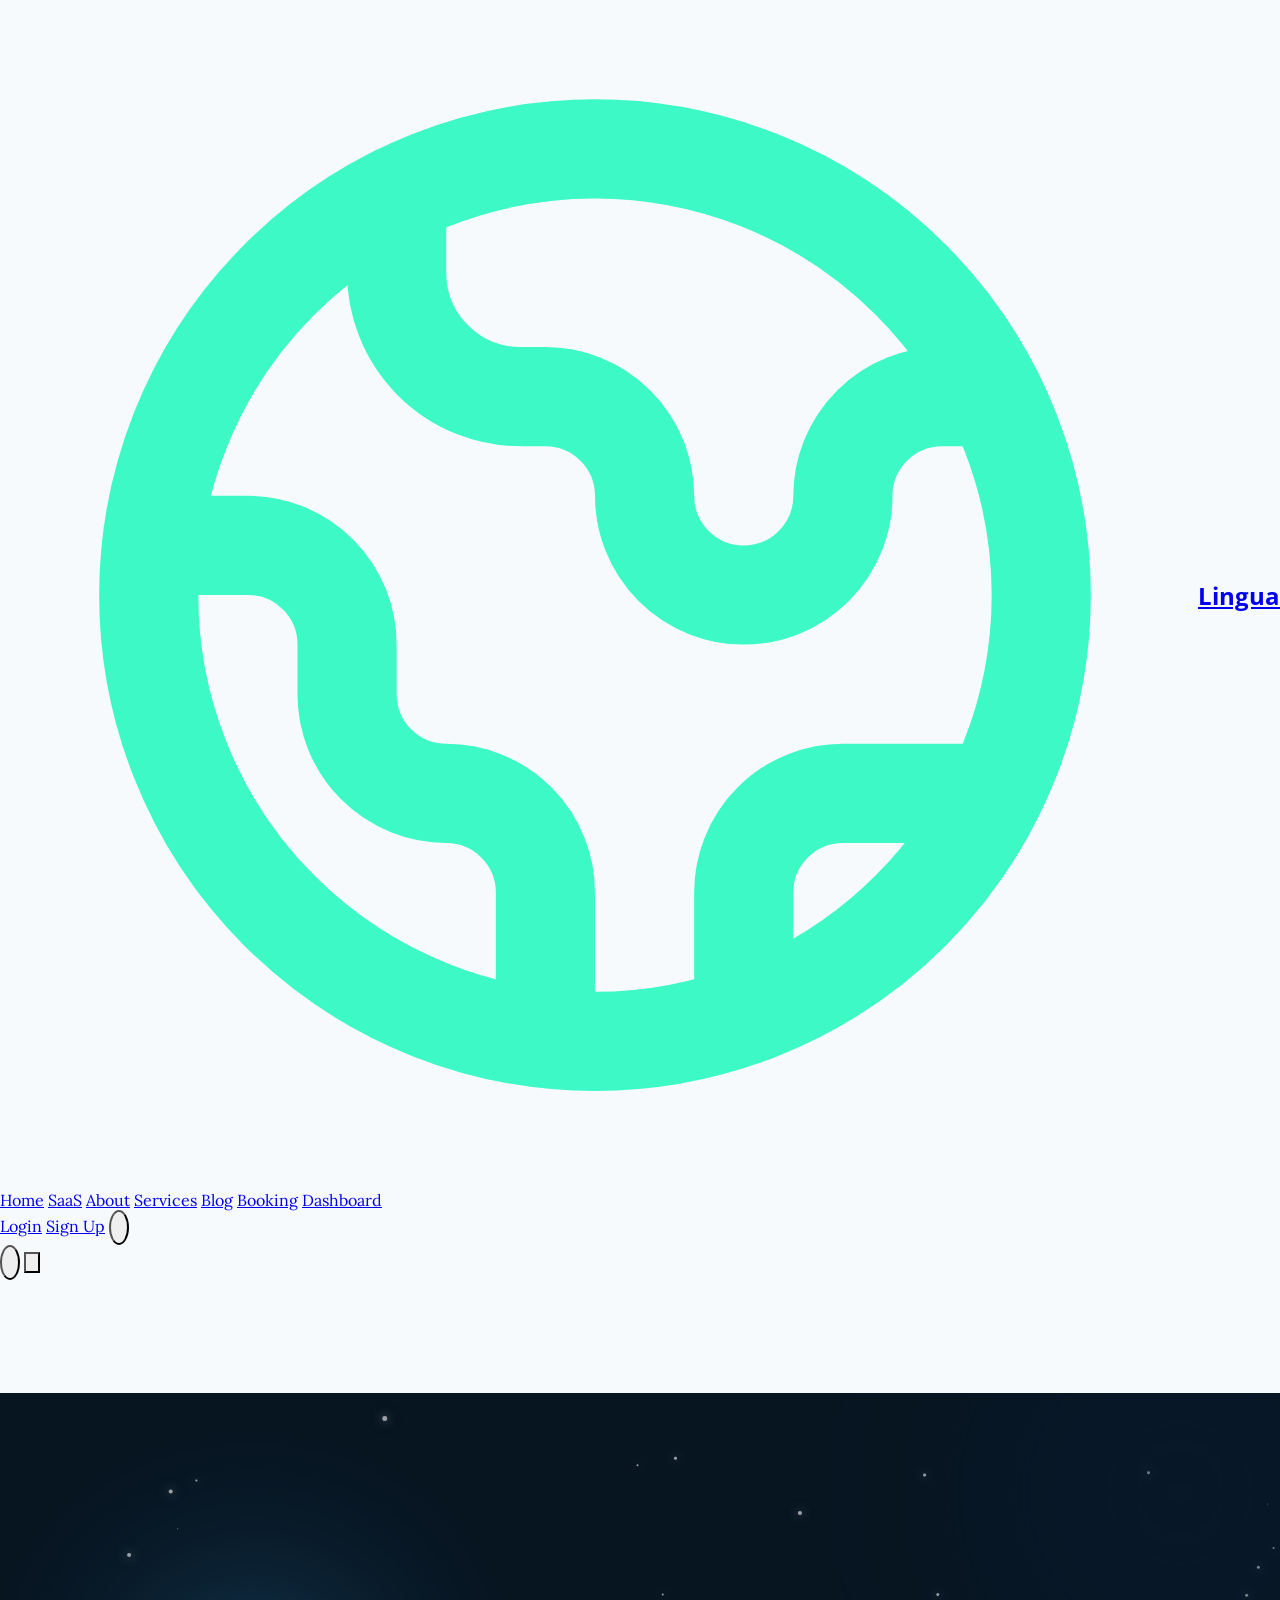
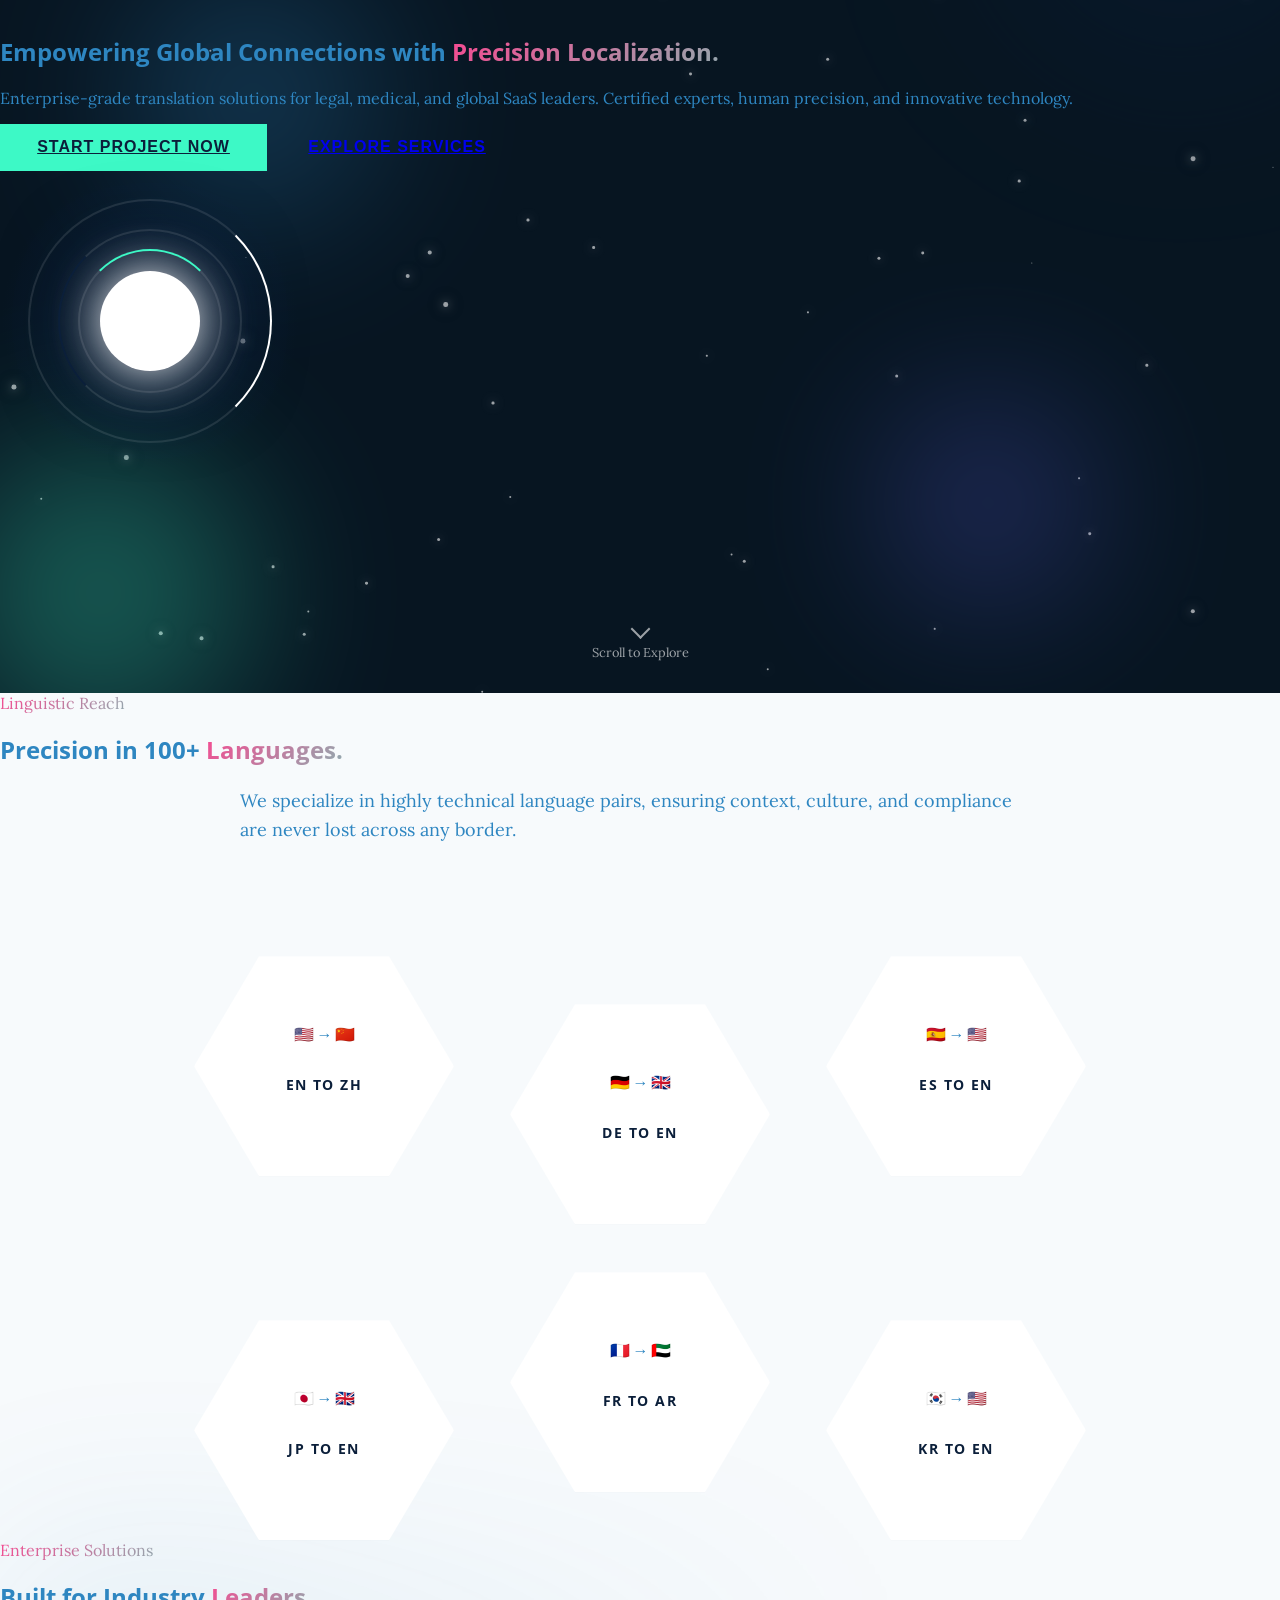
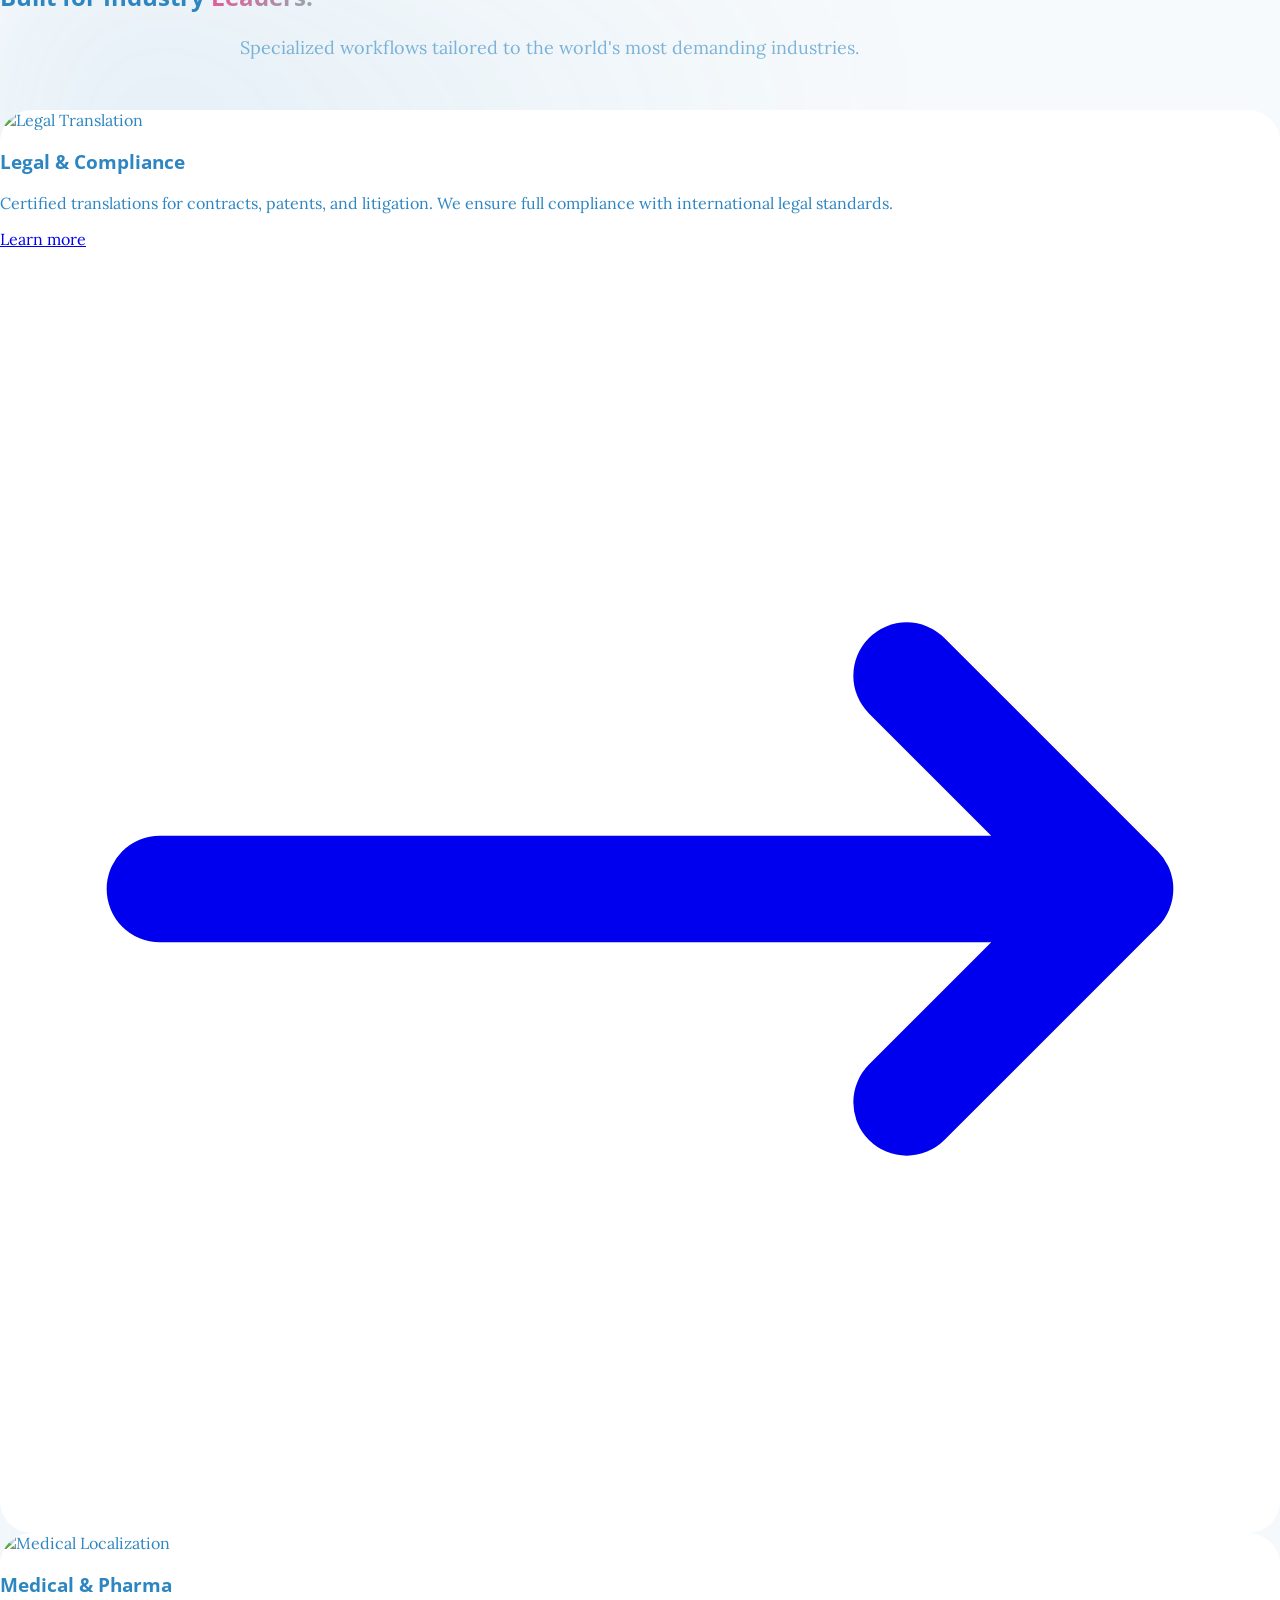
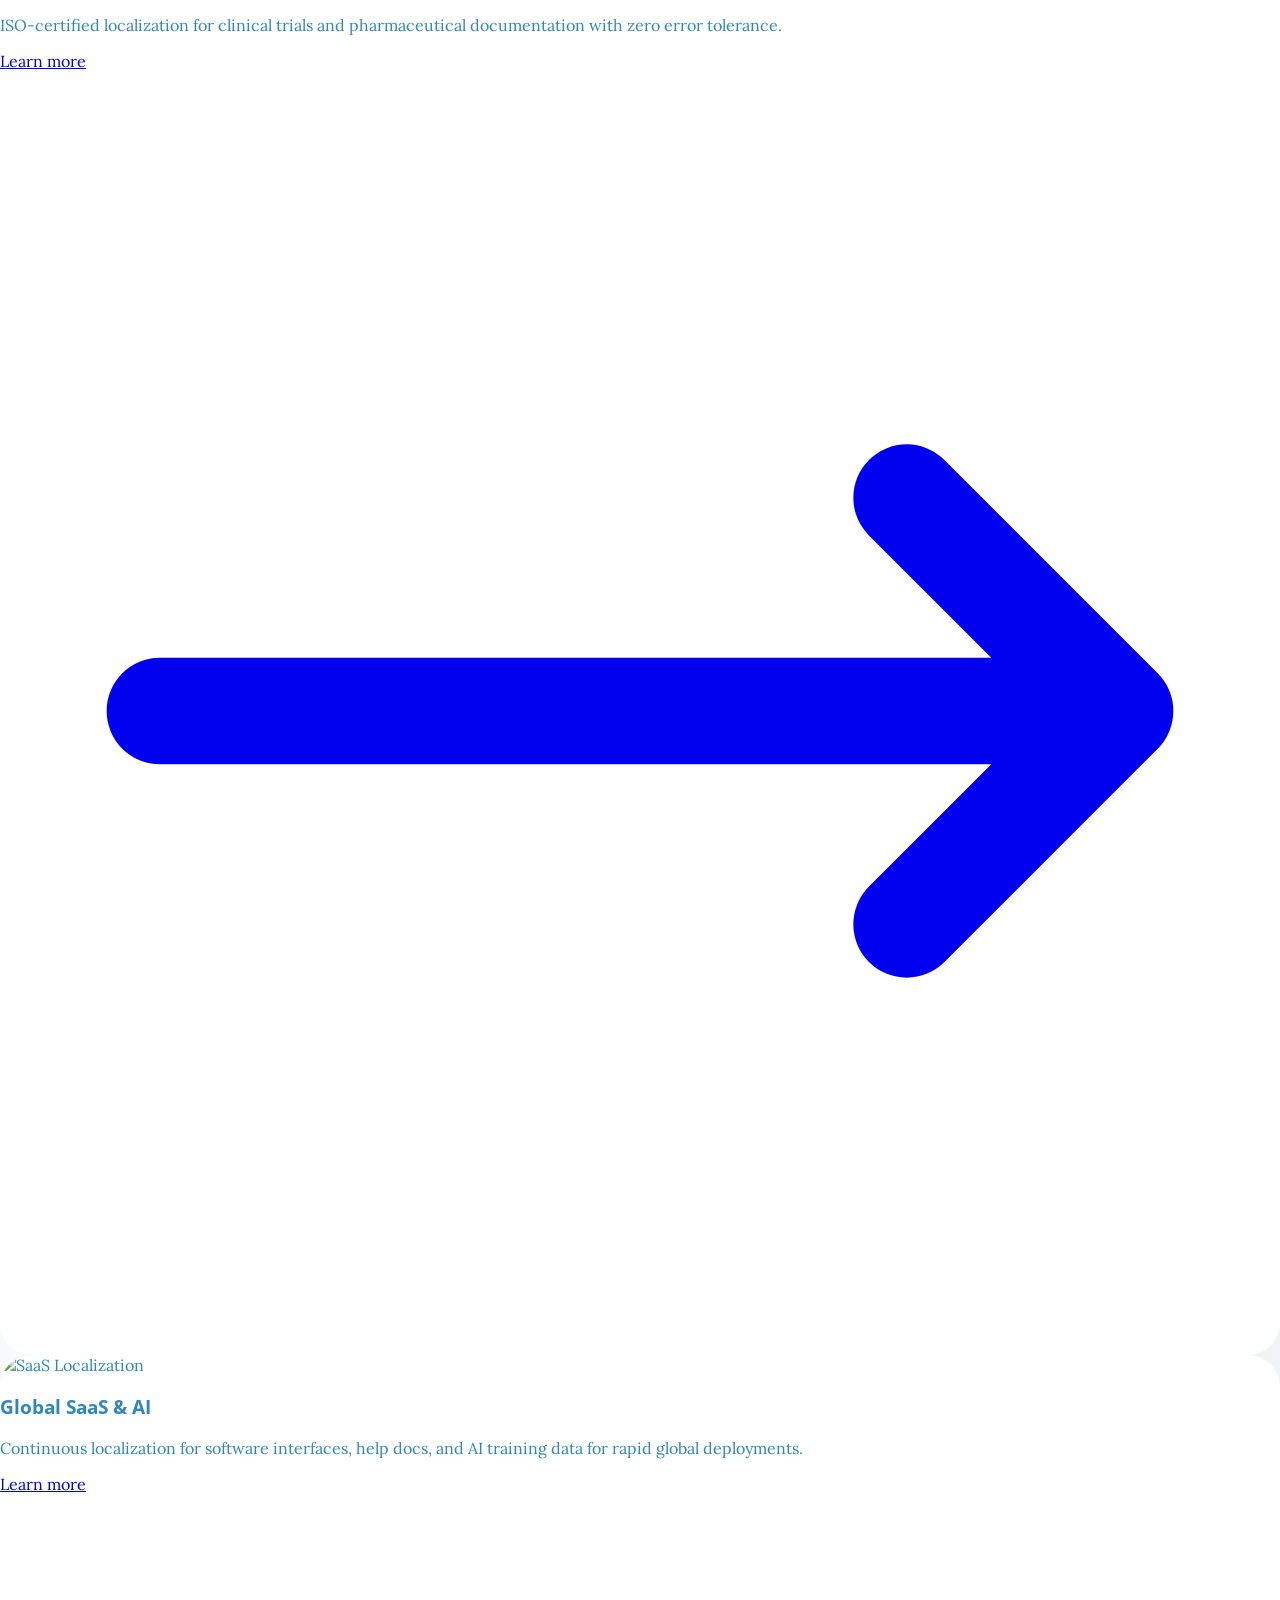
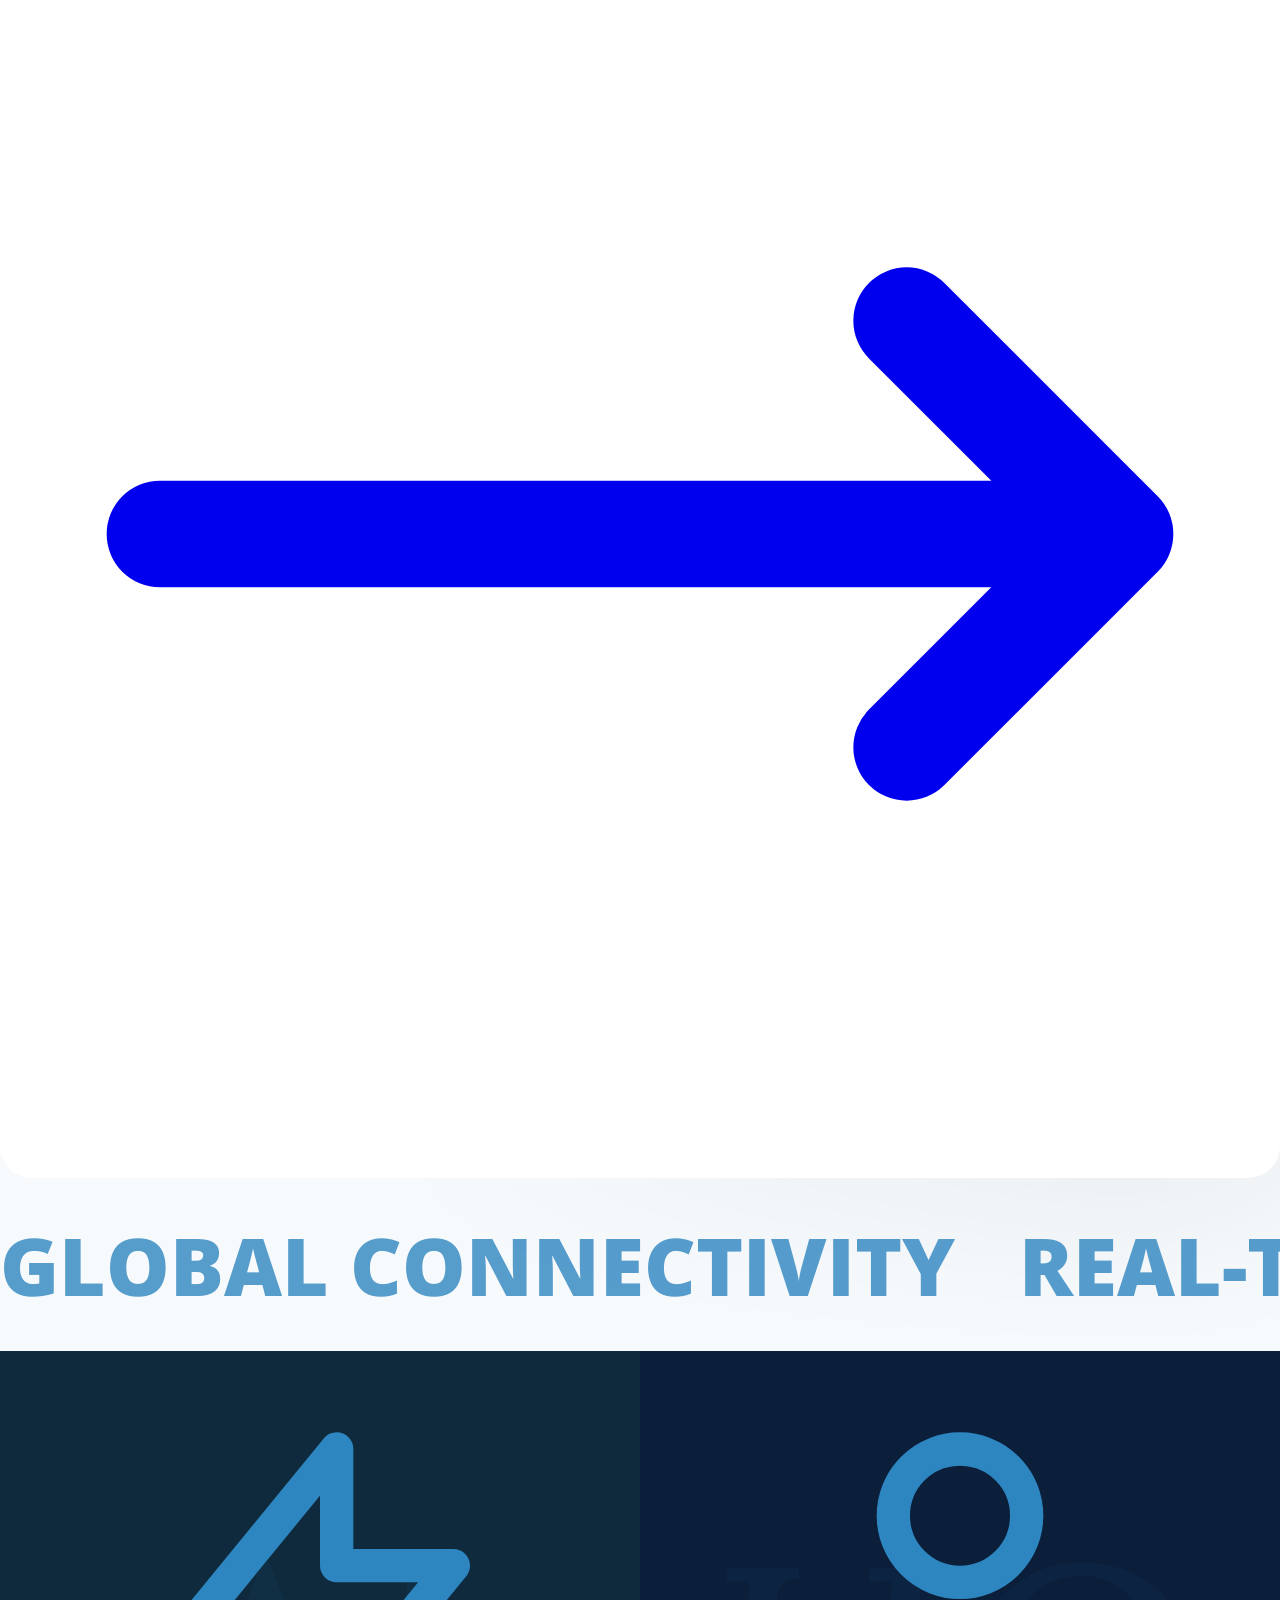
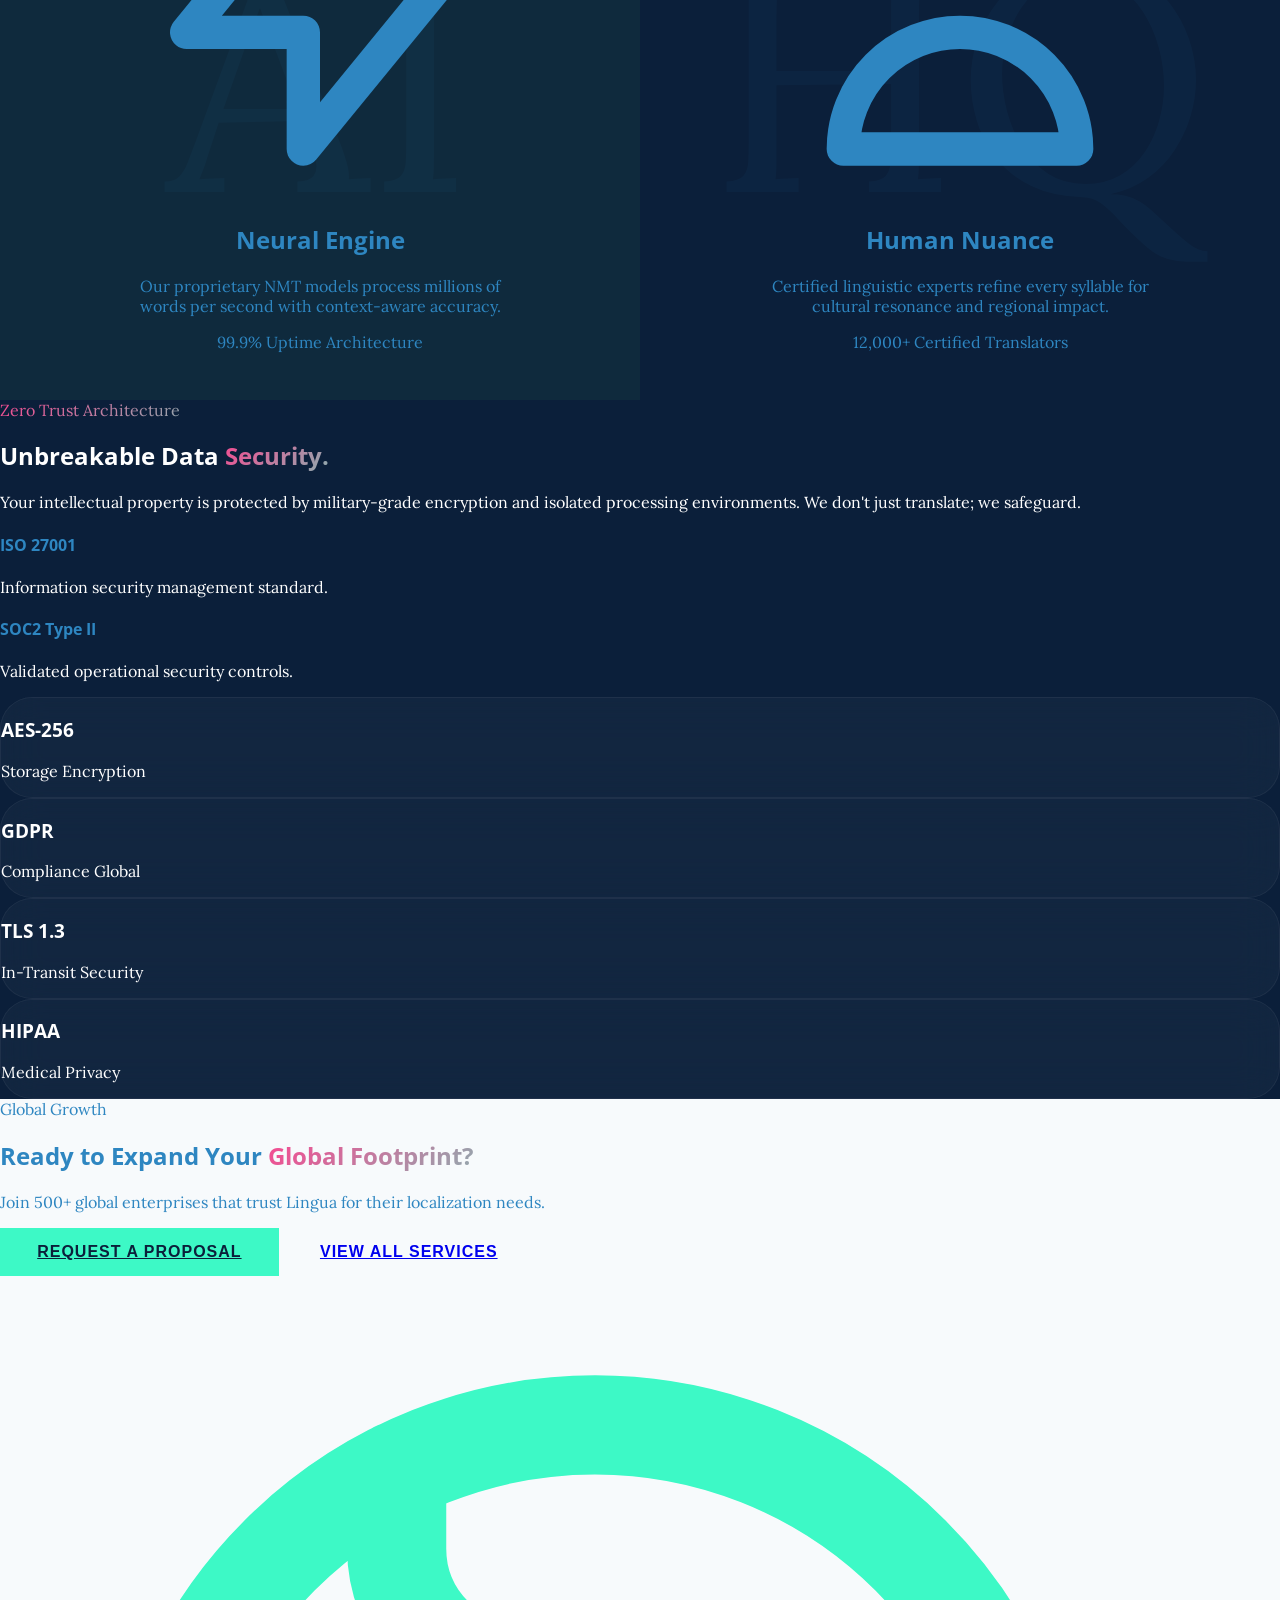
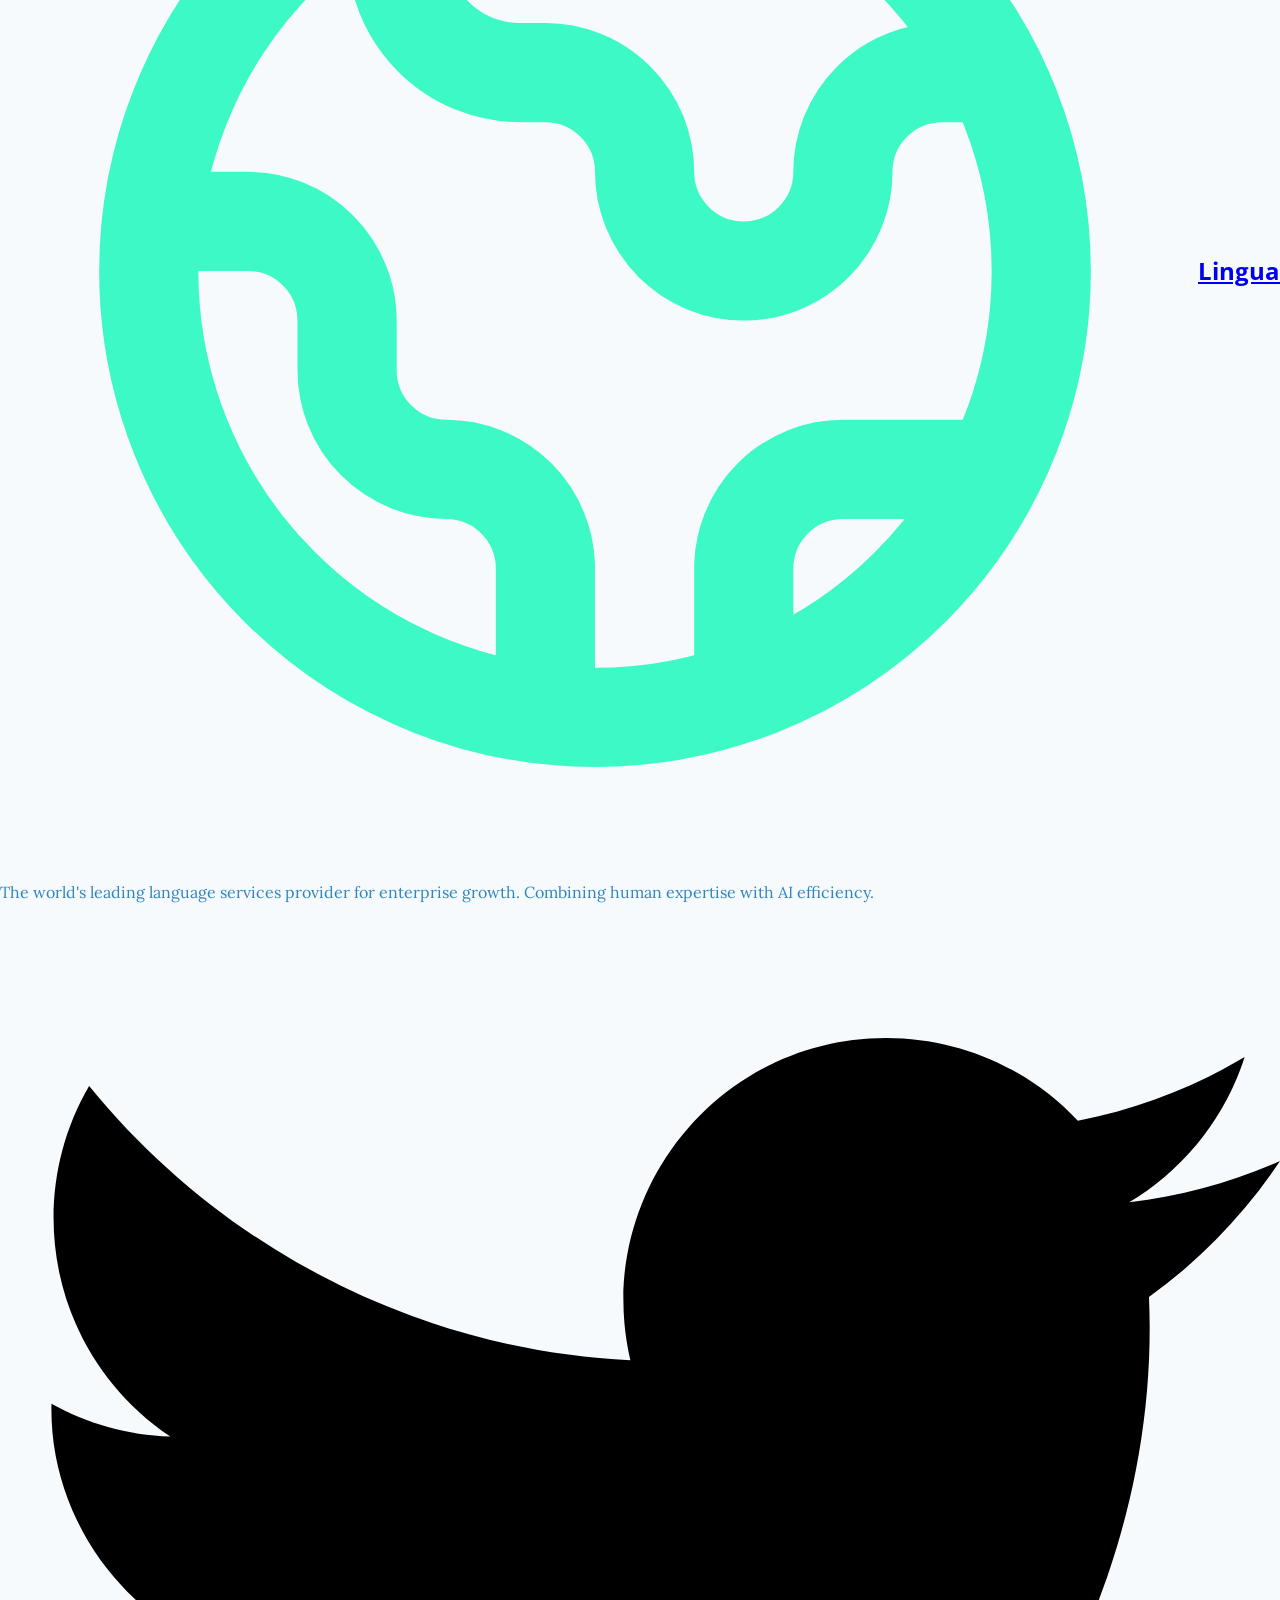
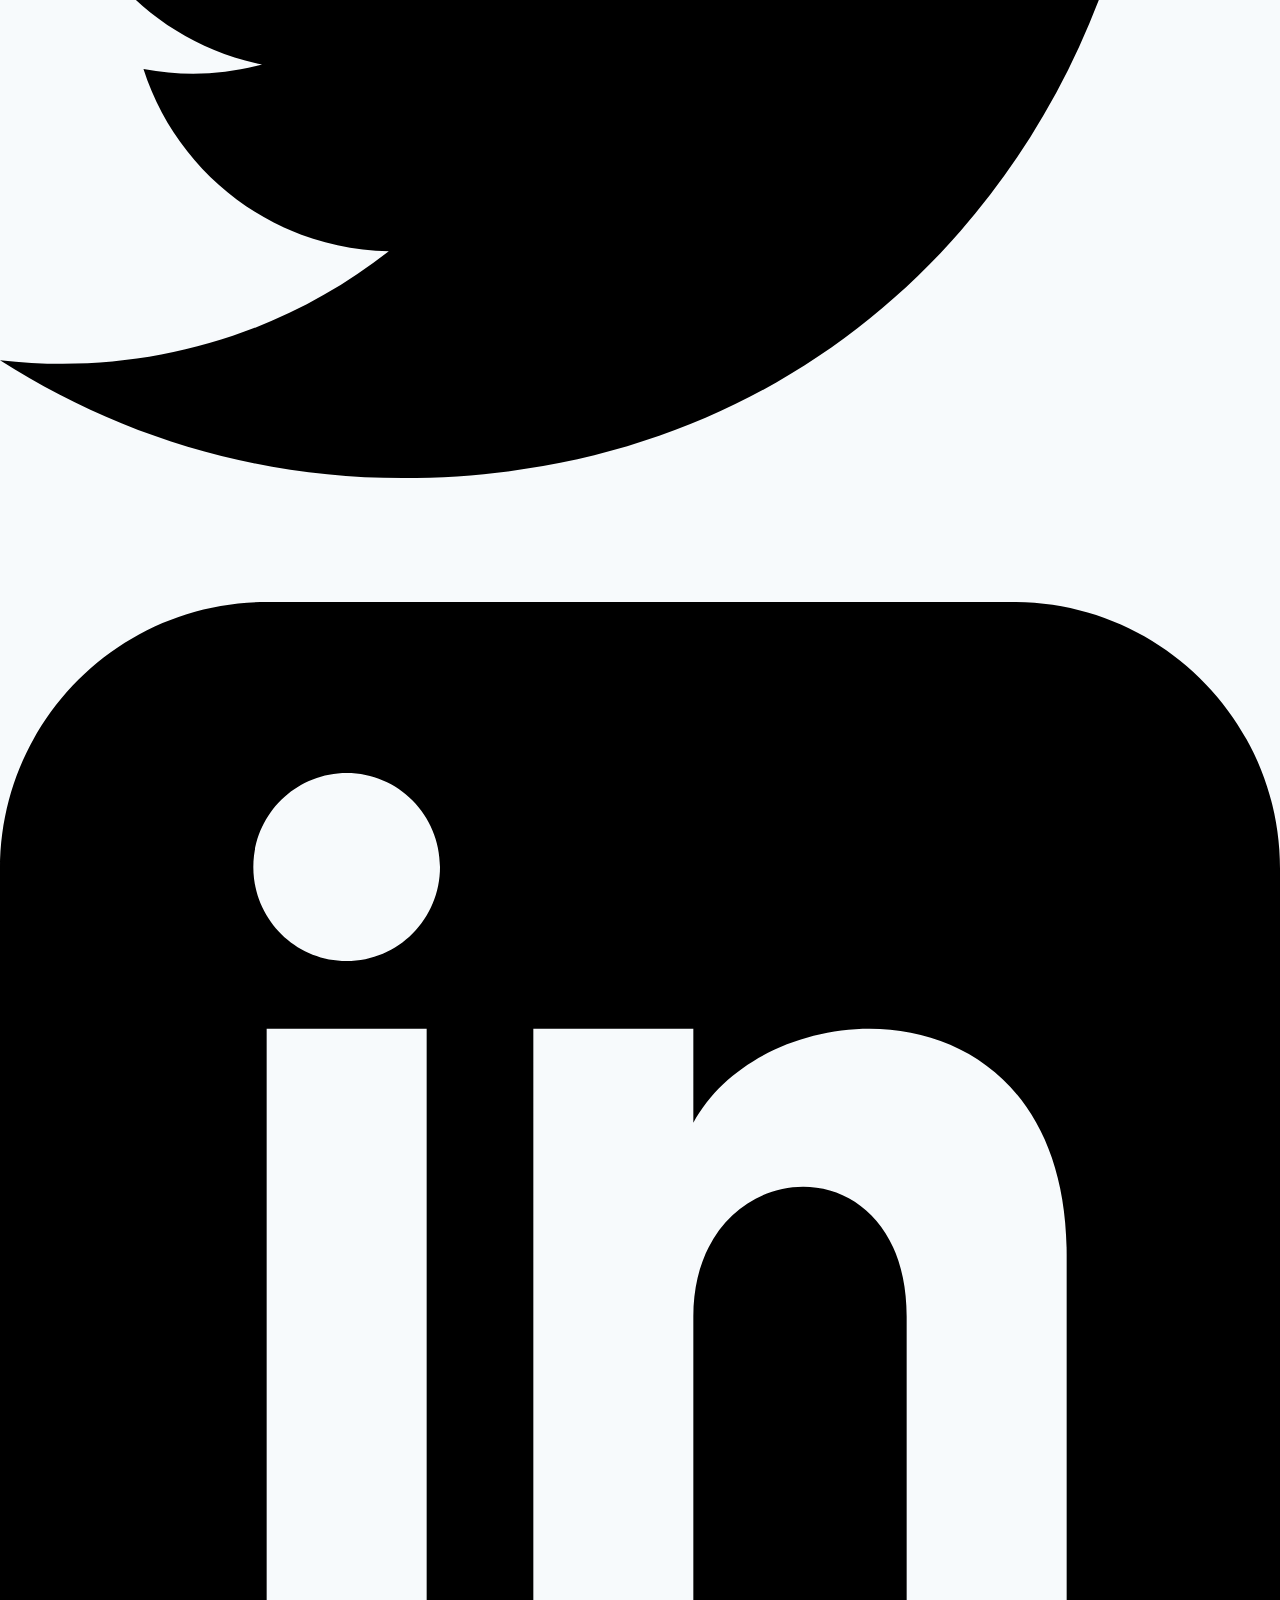
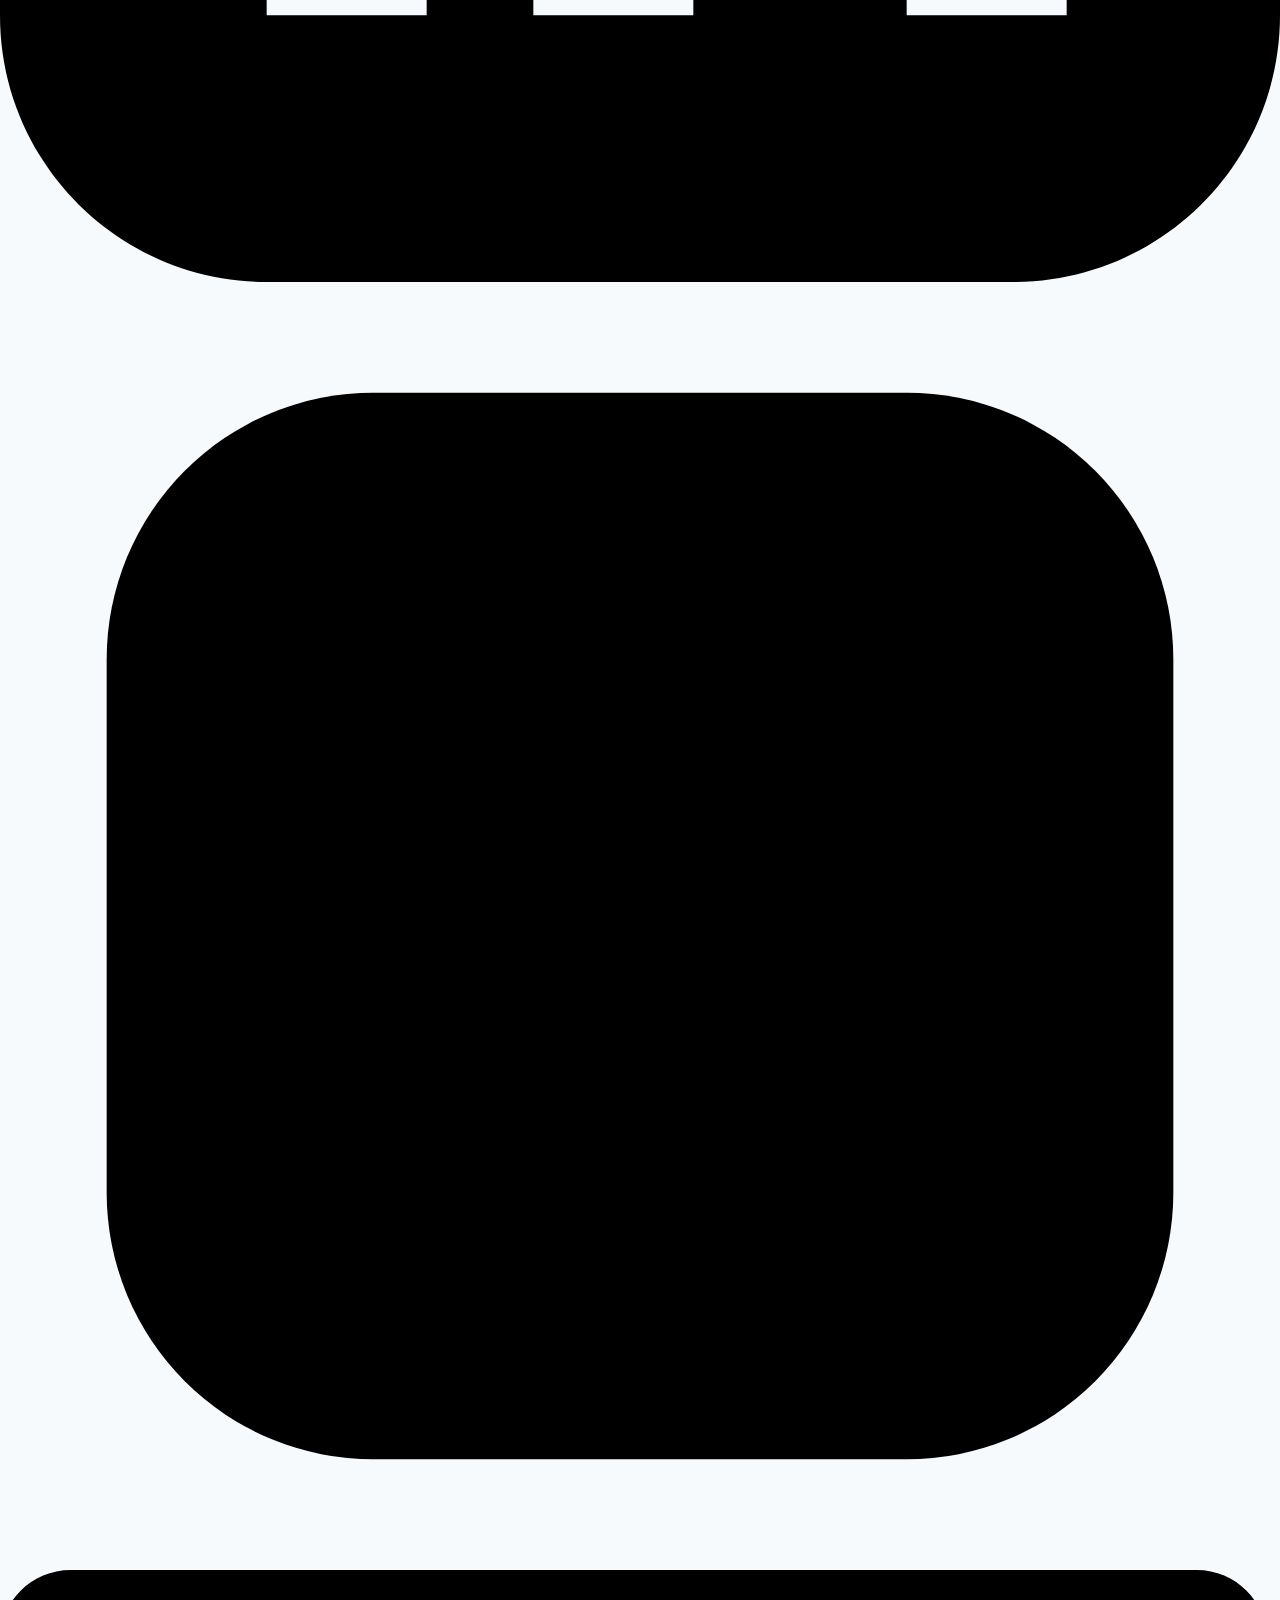
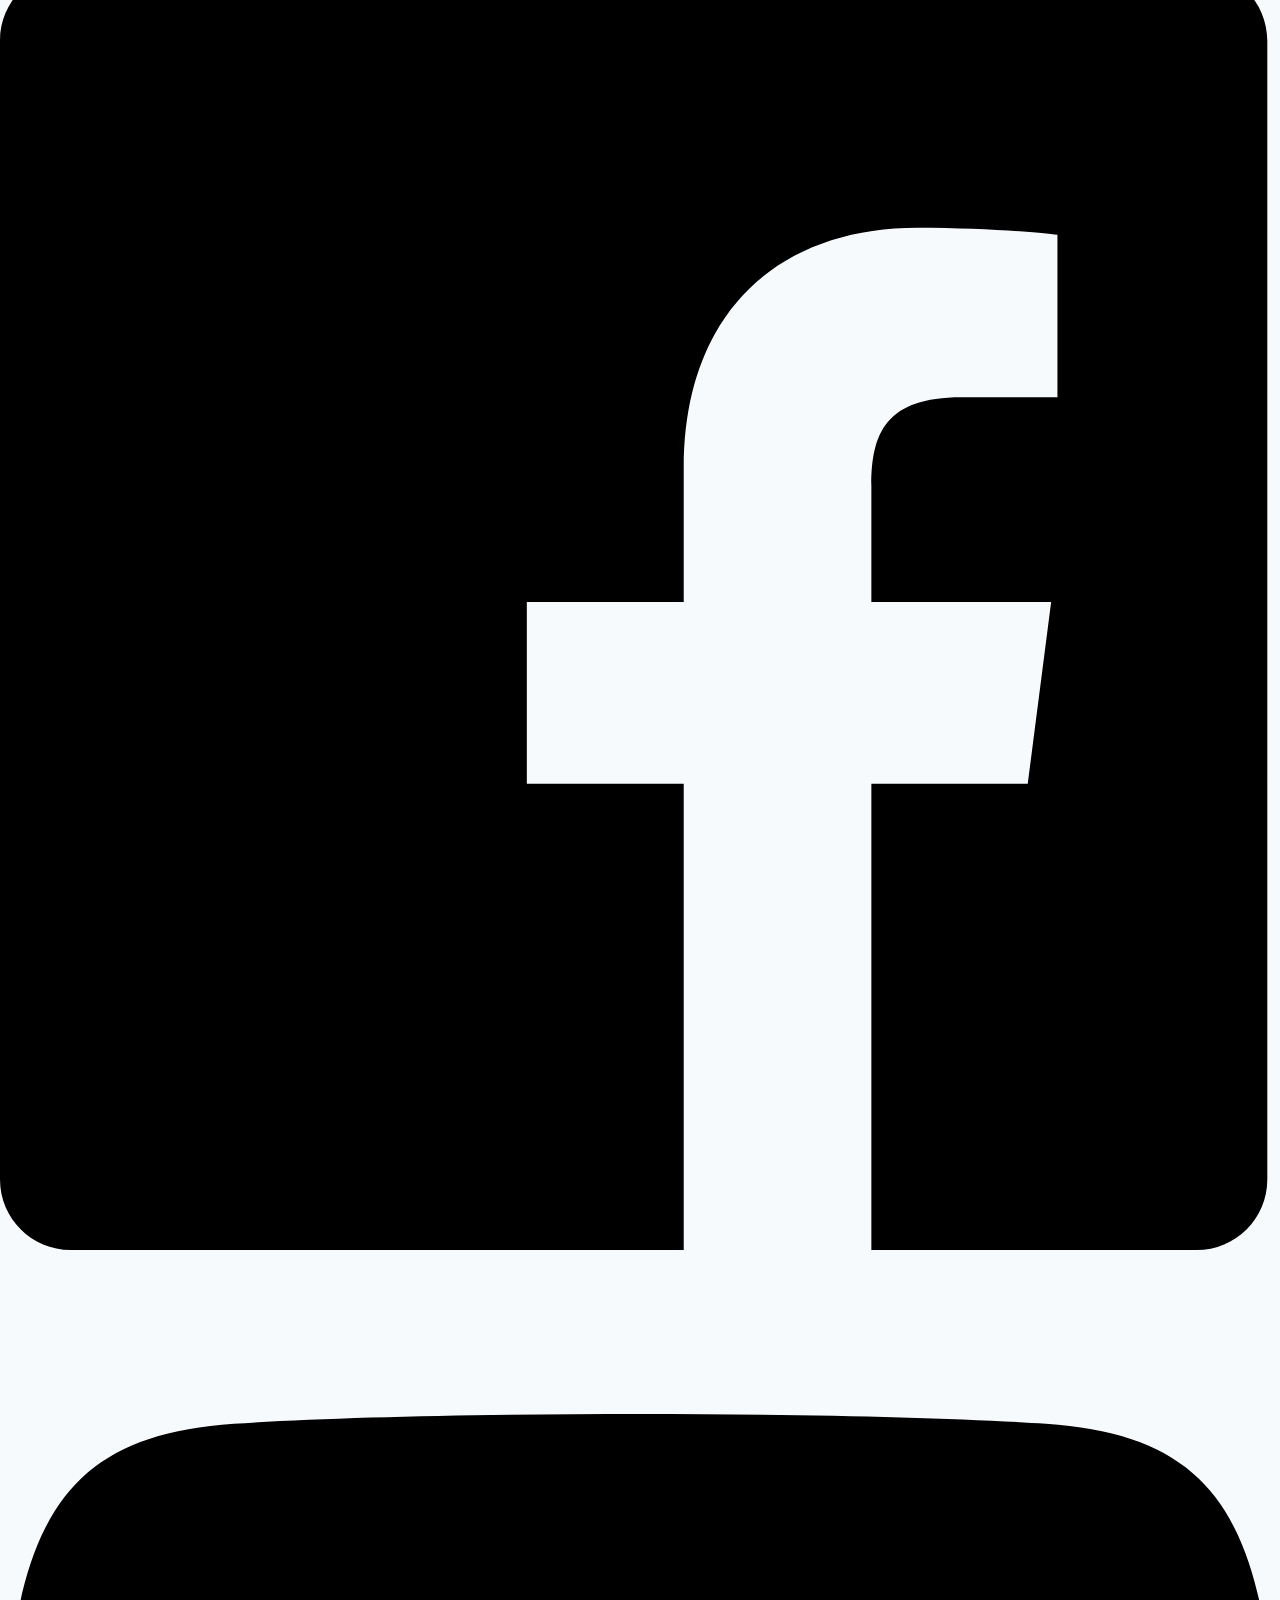
==== commit a0692905: "Standardized mobile navigation, centered responsive sections, and cleaned up About page hero." ====
--- a/index.html
+++ b/index.html
@@ -47,40 +47,39 @@
         <div class="container mx-auto px-6 md:px-12 flex items-center justify-between">
 
             <!-- Logo Branding -->
-            <a href="index.html" class="brand-logo flex items-center gap-2 group">
+            <a href="index.html" class="brand-logo flex items-center gap-2 group text-secondary dark:text-white">
                 <svg xmlns="http://www.w3.org/2000/svg" class="w-8 h-8 transition-transform group-hover:rotate-12"
                     fill="none" viewBox="0 0 24 24" stroke="currentColor">
                     <path stroke-linecap="round" stroke-linejoin="round" stroke-width="2"
                         d="M3.055 11H5a2 2 0 012 2v1a2 2 0 002 2 2 2 0 012 2v2.945M8 3.935V5.5A2.5 2.5 0 0010.5 8h.5a2 2 0 012 2 2 2 0 104 0 2 2 0 012-2h1.064M15 20.488V18a2 2 0 012-2h3.064M21 12a9 9 0 11-18 0 9 9 0 0118 0z" />
                 </svg>
-                <span class="text-secondary dark:text-textDark font-heading font-bold text-xl tracking-tight">Lingua
-                </span>
+                <span class="dark:text-textDark font-heading font-bold text-xl tracking-tight">Lingua</span>
             </a>
 
             <!-- Desktop Navigation -->
             <nav class="hidden xl:flex items-center gap-8">
                 <a href="index.html"
-                    class="font-medium text-primary dark:text-primary hover:text-primary transition-colors">Home</a>
+                    class="font-medium text-secondary/80 dark:text-white/80 hover:text-primary transition-colors">Home</a>
                 <a href="home-2.html"
-                    class="font-medium text-secondary dark:text-textDark hover:text-primary transition-colors">SaaS</a>
+                    class="font-medium text-secondary/80 dark:text-white/80 hover:text-primary transition-colors">SaaS</a>
                 <a href="about.html"
-                    class="font-medium text-secondary dark:text-textDark hover:text-primary transition-colors">About</a>
+                    class="font-medium text-secondary/80 dark:text-white/80 hover:text-primary transition-colors">About</a>
                 <a href="services.html"
-                    class="font-medium text-secondary dark:text-textDark hover:text-primary transition-colors">Services</a>
+                    class="font-medium text-secondary/80 dark:text-white/80 hover:text-primary transition-colors">Services</a>
                 <a href="blog.html"
-                    class="font-medium text-secondary dark:text-textDark hover:text-primary transition-colors">Blog</a>
+                    class="font-medium text-secondary/80 dark:text-white/80 hover:text-primary transition-colors">Blog</a>
                 <a href="booking.html"
-                    class="font-medium text-secondary dark:text-textDark hover:text-primary transition-colors">Booking</a>
+                    class="font-medium text-secondary/80 dark:text-white/80 hover:text-primary transition-colors">Booking</a>
                 <a href="dashboard.html"
-                    class="px-4 py-2 border border-secondary text-secondary rounded-full font-semibold hover:bg-secondary hover:text-white transition-all">Dashboard</a>
+                    class="px-6 py-2 border-2 border-primary/50 text-primary dark:text-primary rounded-lg font-bold hover:bg-primary hover:text-white transition-all btn-hover-home">Dashboard</a>
                 <div class="flex items-center gap-4 border-l border-gray-200 dark:border-gray-700 pl-6 ml-4">
                     <a href="login.html"
-                        class="px-4 py-2 border border-secondary text-secondary rounded-full font-semibold hover:bg-secondary hover:text-white transition-all">Login</a>
+                        class="px-6 py-2 border-2 border-primary/50 text-primary dark:text-primary rounded-lg font-bold hover:bg-primary hover:text-white transition-all btn-hover-home">Login</a>
                     <a href="register.html"
-                        class="px-5 py-2 bg-secondary text-white rounded-full font-semibold hover:bg-primary transition-all">Sign
+                        class="px-6 py-2 bg-primary text-white rounded-lg font-bold hover:bg-secondary transition-all shadow-lg shadow-primary/20 btn-hover-home">Sign
                         Up</a>
                     <!-- Dark Mode Toggle -->
-                    <button id="theme-toggle" class="theme-toggle-btn text-secondary dark:text-textDark"
+                    <button id="theme-toggle" class="theme-toggle-btn text-secondary dark:text-white"
                         aria-label="Toggle Theme">
                         <span id="theme-toggle-icon"></span>
                     </button>
@@ -89,11 +88,11 @@
 
             <!-- Mobile Nav Toggle -->
             <div class="flex items-center gap-4 xl:hidden">
-                <button id="theme-toggle-mobile" class="theme-toggle-btn text-secondary dark:text-textDark"
+                <button id="theme-toggle-mobile" class="theme-toggle-btn text-secondary dark:text-white"
                     aria-label="Toggle Theme">
                     <span id="theme-toggle-icon-mobile"></span>
                 </button>
-                <button id="menu-btn" class="text-secondary dark:text-textDark" aria-label="Open Menu">
+                <button id="menu-btn" class="text-secondary dark:text-white" aria-label="Open Menu">
                     <svg xmlns="http://www.w3.org/2000/svg" class="w-8 h-8" fill="none" viewBox="0 0 24 24"
                         stroke="currentColor">
                         <path stroke-linecap="round" stroke-linejoin="round" stroke-width="2"
@@ -109,12 +108,9 @@
     <aside id="mobile-menu" class="fixed top-0 right-0 h-screen w-80 bg-white dark:bg-bgDark z-[70] p-8 shadow-2xl">
         <div class="flex justify-between items-center mb-12">
             <div class="brand-logo flex items-center gap-4">
-                <span class="text-primary dark:text-textDark font-heading font-bold text-xl">Lingua</span>
-                <button class="theme-toggle-btn text-secondary dark:text-textDark" aria-label="Toggle Theme">
-                    <span></span>
-                </button>
-            </div>
-            <button id="close-menu" class="text-primary dark:text-textDark hover:text-secondary">
+                <span class="text-primary dark:text-white font-heading font-bold text-xl">Lingua</span>
+            </div>
+            <button id="close-menu" class="text-primary dark:text-white hover:text-secondary">
                 <svg xmlns="http://www.w3.org/2000/svg" class="w-8 h-8" fill="none" viewBox="0 0 24 24"
                     stroke="currentColor">
                     <path stroke-linecap="round" stroke-linejoin="round" stroke-width="2" d="M6 18L18 6M6 6l12 12" />
@@ -123,23 +119,27 @@
         </div>
         <nav class="flex flex-col gap-6 text-xl">
             <a href="index.html"
-                class="font-semibold text-secondary dark:text-textDark hover:text-secondary transition-colors">Home</a>
+                class="font-semibold text-secondary/80 dark:text-white/80 hover:text-primary transition-colors">Home</a>
             <a href="home-2.html"
-                class="font-semibold text-secondary dark:text-textDark hover:text-secondary transition-colors">SaaS</a>
+                class="font-semibold text-secondary/80 dark:text-white/80 hover:text-primary transition-colors">SaaS</a>
             <a href="about.html"
-                class="font-semibold text-secondary dark:text-textDark hover:text-secondary transition-colors">About</a>
+                class="font-semibold text-secondary/80 dark:text-white/80 hover:text-primary transition-colors">About</a>
             <a href="services.html"
-                class="font-semibold text-secondary dark:text-textDark hover:text-secondary transition-colors">Services</a>
+                class="font-semibold text-secondary/80 dark:text-white/80 hover:text-primary transition-colors">Services</a>
             <a href="blog.html"
-                class="font-semibold text-secondary dark:text-textDark hover:text-secondary transition-colors">Blog</a>
+                class="font-semibold text-secondary/80 dark:text-white/80 hover:text-primary transition-colors">Blog</a>
             <a href="booking.html"
-                class="font-semibold text-secondary dark:text-textDark hover:text-secondary transition-colors">Booking</a>
+                class="font-semibold text-secondary/80 dark:text-white/80 hover:text-primary transition-colors">Booking</a>
             <a href="dashboard.html"
-                class="font-semibold text-secondary dark:text-textDark hover:text-secondary transition-colors">Dashboard</a>
+                class="px-6 py-4 border-2 border-primary/20 text-primary dark:text-primary rounded-xl text-center font-bold btn-hover-home">Dashboard</a>
             <hr class="border-gray-100 dark:border-gray-800 my-4">
-            <a href="login.html" class="font-semibold text-secondary transition-colors">Login</a>
-            <a href="register.html" class="px-5 py-3 bg-secondary text-white rounded-xl text-center font-semibold">Sign
-                Up</a>
+            <div class="flex flex-col gap-4">
+                <a href="login.html"
+                    class="px-6 py-4 border-2 border-primary/20 text-primary dark:text-primary rounded-xl text-center font-bold btn-hover-home">Login</a>
+                <a href="register.html"
+                    class="px-6 py-4 bg-primary text-white rounded-xl text-center font-bold shadow-lg shadow-primary/20 btn-hover-home">Sign
+                    Up</a>
+            </div>
         </nav>
     </aside>
 
@@ -207,7 +207,8 @@
                 </h2>
                 <div class="w-20 h-1 bg-secondary mx-auto mb-8" data-animate="fade-up" style="transition-delay: 150ms;">
                 </div>
-                <p class="section-subtext" data-animate="fade-up" style="transition-delay: 200ms;">We specialize in
+                <p class="section-subtext dark:text-white/70" data-animate="fade-up" style="transition-delay: 200ms;">We
+                    specialize in
                     highly technical language pairs, ensuring context, culture, and compliance are never lost across any
                     border.</p>
             </div>
@@ -289,13 +290,14 @@
                 <h2 class="text-4xl lg:text-5xl font-bold font-heading text-primary dark:text-white mb-6">Built for
                     Industry <span class="gradient-text italic">Leaders.</span></h2>
                 <div class="w-24 h-1 bg-secondary mx-auto"></div>
-                <p class="section-subtext mt-8">Specialized workflows tailored to the world's most demanding industries.
+                <p class="section-subtext dark:text-white/70 mt-8">Specialized workflows tailored to the world's most
+                    demanding industries.
                 </p>
             </div>
 
             <div class="grid lg:grid-cols-3 gap-12">
                 <!-- Legal Card -->
-                <div data-animate="fade-up" class="industry-card group">
+                <div data-animate="fade-up" class="industry-card group flex flex-col h-full">
                     <div class="relative overflow-hidden aspect-[4/3] industry-image-container">
                         <img src="https://images.unsplash.com/photo-1589829545856-d10d557cf95f?auto=format&fit=crop&q=80&w=800"
                             alt="Legal Translation"
@@ -305,12 +307,12 @@
                             <h3 class="text-3xl font-bold text-white">Legal & Compliance</h3>
                         </div>
                     </div>
-                    <div class="p-10">
+                    <div class="p-10 flex flex-col flex-grow">
                         <p class="text-gray-600 dark:text-gray-300 leading-relaxed mb-8 text-lg">Certified translations
                             for contracts, patents, and litigation. We ensure full compliance with international legal
                             standards.</p>
                         <a href="services.html"
-                            class="inline-flex items-center gap-3 font-bold text-secondary dark:text-accent group-hover:text-accent transition-all group-hover:gap-5">
+                            class="mt-auto inline-flex items-center gap-3 font-bold text-secondary dark:text-accent group-hover:text-accent transition-all group-hover:gap-5 w-fit">
                             Learn more <svg class="w-6 h-6" fill="none" stroke="currentColor" viewBox="0 0 24 24">
                                 <path stroke-linecap="round" stroke-linejoin="round" stroke-width="2"
                                     d="M17 8l4 4m0 0l-4 4m4-4H3" />
@@ -320,7 +322,8 @@
                 </div>
 
                 <!-- Medical Card -->
-                <div data-animate="fade-up" class="industry-card group" style="transition-delay: 100ms;">
+                <div data-animate="fade-up" class="industry-card group flex flex-col h-full"
+                    style="transition-delay: 100ms;">
                     <div class="relative overflow-hidden aspect-[4/3] industry-image-container">
                         <img src="https://images.unsplash.com/photo-1576091160550-2173dba999ef?auto=format&fit=crop&q=80&w=800"
                             alt="Medical Localization"
@@ -330,12 +333,12 @@
                             <h3 class="text-3xl font-bold text-white">Medical & Pharma</h3>
                         </div>
                     </div>
-                    <div class="p-10">
+                    <div class="p-10 flex flex-col flex-grow">
                         <p class="text-gray-600 dark:text-gray-300 leading-relaxed mb-8 text-lg">ISO-certified
                             localization for clinical trials and pharmaceutical documentation with zero error tolerance.
                         </p>
                         <a href="services.html"
-                            class="inline-flex items-center gap-3 font-bold text-secondary dark:text-accent group-hover:text-accent transition-all group-hover:gap-5">
+                            class="mt-auto inline-flex items-center gap-3 font-bold text-secondary dark:text-accent group-hover:text-accent transition-all group-hover:gap-5 w-fit">
                             Learn more <svg class="w-6 h-6" fill="none" stroke="currentColor" viewBox="0 0 24 24">
                                 <path stroke-linecap="round" stroke-linejoin="round" stroke-width="2"
                                     d="M17 8l4 4m0 0l-4 4m4-4H3" />
@@ -345,7 +348,8 @@
                 </div>
 
                 <!-- SaaS Card -->
-                <div data-animate="fade-up" class="industry-card group" style="transition-delay: 200ms;">
+                <div data-animate="fade-up" class="industry-card group flex flex-col h-full"
+                    style="transition-delay: 200ms;">
                     <div class="relative overflow-hidden aspect-[4/3] industry-image-container">
                         <img src="https://images.unsplash.com/photo-1551434678-e076c223a692?auto=format&fit=crop&q=80&w=800"
                             alt="SaaS Localization"
@@ -355,11 +359,11 @@
                             <h3 class="text-3xl font-bold text-white">Global SaaS & AI</h3>
                         </div>
                     </div>
-                    <div class="p-10">
+                    <div class="p-10 flex flex-col flex-grow">
                         <p class="text-gray-600 dark:text-gray-300 leading-relaxed mb-8 text-lg">Continuous localization
                             for software interfaces, help docs, and AI training data for rapid global deployments.</p>
                         <a href="services.html"
-                            class="inline-flex items-center gap-3 font-bold text-secondary dark:text-accent group-hover:text-accent transition-all group-hover:gap-5">
+                            class="mt-auto inline-flex items-center gap-3 font-bold text-secondary dark:text-accent group-hover:text-accent transition-all group-hover:gap-5 w-fit">
                             Learn more <svg class="w-6 h-6" fill="none" stroke="currentColor" viewBox="0 0 24 24">
                                 <path stroke-linecap="round" stroke-linejoin="round" stroke-width="2"
                                     d="M17 8l4 4m0 0l-4 4m4-4H3" />
@@ -527,10 +531,10 @@
                 <!-- Brand -->
                 <div>
                     <a href="index.html"
-                        class="brand-logo mb-6 text-primary dark:text-white flex items-center gap-2 group">
+                        class="brand-logo mb-6 text-secondary dark:text-white flex items-center gap-2 group">
                         <svg xmlns="http://www.w3.org/2000/svg"
-                            class="w-8 h-8 text-secondary group-hover:rotate-12 transition-transform" fill="none"
-                            viewBox="0 0 24 24" stroke="currentColor">
+                            class="w-8 h-8 group-hover:rotate-12 transition-transform" fill="none" viewBox="0 0 24 24"
+                            stroke="currentColor">
                             <path stroke-linecap="round" stroke-linejoin="round" stroke-width="2"
                                 d="M3.055 11H5a2 2 0 012 2v1a2 2 0 002 2 2 2 0 012 2v2.945M8 3.935V5.5A2.5 2.5 0 0010.5 8h.5a2 2 0 012 2 2 2 0 104 0 2 2 0 012-2h1.064M15 20.488V18a2 2 0 012-2h3.064M21 12a9 9 0 11-18 0 9 9 0 0118 0z" />
                         </svg>
@@ -542,21 +546,21 @@
                     </p>
                     <div class="flex gap-4">
                         <a href="#"
-                            class="w-10 h-10 rounded-full bg-white dark:bg-cardDark flex items-center justify-center text-primary dark:text-white hover:bg-primary hover:text-white transition-all shadow-sm">
+                            class="w-10 h-10 rounded-full bg-white dark:bg-cardDark flex items-center justify-center text-primary dark:text-white hover:bg-primary hover:text-white dark:hover:bg-accent dark:hover:text-secondary transition-all shadow-sm">
                             <svg class="w-5 h-5 fill-current" viewBox="0 0 24 24">
                                 <path
                                     d="M24 4.557c-.883.392-1.832.656-2.828.775 1.017-.609 1.798-1.574 2.165-2.724-.951.564-2.005.974-3.127 1.195-.897-.957-2.178-1.555-3.594-1.555-3.179 0-5.515 2.966-4.797 6.045-4.091-.205-7.719-2.165-10.148-5.144-1.29 2.213-.669 5.108 1.523 6.574-.806-.026-1.566-.247-2.229-.616-.054 2.281 1.581 4.415 3.949 4.89-.693.188-1.452.232-2.224.084.626 1.956 2.444 3.379 4.6 3.419-2.07 1.623-4.678 2.348-7.29 2.04 2.179 1.397 4.768 2.212 7.548 2.212 9.142 0 14.307-7.721 13.995-14.646.962-.695 1.797-1.562 2.457-2.549z" />
                             </svg>
                         </a>
                         <a href="#"
-                            class="w-10 h-10 rounded-full bg-white dark:bg-cardDark flex items-center justify-center text-primary dark:text-white hover:bg-primary hover:text-white transition-all shadow-sm">
+                            class="w-10 h-10 rounded-full bg-white dark:bg-cardDark flex items-center justify-center text-primary dark:text-white hover:bg-primary hover:text-white dark:hover:bg-accent dark:hover:text-secondary transition-all shadow-sm">
                             <svg class="w-5 h-5 fill-current" viewBox="0 0 24 24">
                                 <path
                                     d="M19 0h-14c-2.761 0-5 2.239-5 5v14c0 2.761 2.239 5 5 5h14c2.761 0 5-2.239 5-5v-14c0-2.761-2.239-5-5-5zm-11 19h-3v-11h3v11zm-1.5-12.268c-.966 0-1.75-.79-1.75-1.764s.784-1.764 1.75-1.764 1.75.79 1.75 1.764-.783 1.764-1.75 1.764zm13.5 12.268h-3v-5.604c0-3.368-4-3.113-4 0v5.604h-3v-11h3v1.765c1.396-2.586 7-2.777 7 2.476v6.759z" />
                             </svg>
                         </a>
                         <a href="#"
-                            class="w-10 h-10 rounded-full bg-white dark:bg-cardDark flex items-center justify-center text-primary dark:text-white hover:bg-primary hover:text-white transition-all shadow-sm">
+                            class="w-10 h-10 rounded-full bg-white dark:bg-cardDark flex items-center justify-center text-primary dark:text-white hover:bg-primary hover:text-white dark:hover:bg-accent dark:hover:text-secondary transition-all shadow-sm">
                             <svg class="w-5 h-5 stroke-current fill-none" viewBox="0 0 24 24" stroke-width="2"
                                 stroke-linecap="round" stroke-linejoin="round">
                                 <rect x="2" y="2" width="20" height="20" rx="5" ry="5"></rect>
@@ -565,14 +569,14 @@
                             </svg>
                         </a>
                         <a href="#"
-                            class="w-10 h-10 rounded-full bg-white dark:bg-cardDark flex items-center justify-center text-primary dark:text-white hover:bg-primary hover:text-white transition-all shadow-sm">
+                            class="w-10 h-10 rounded-full bg-white dark:bg-cardDark flex items-center justify-center text-primary dark:text-white hover:bg-primary hover:text-white dark:hover:bg-accent dark:hover:text-secondary transition-all shadow-sm">
                             <svg class="w-5 h-5 fill-current" viewBox="0 0 24 24">
                                 <path
                                     d="M22.675 0h-21.35c-.732 0-1.325.593-1.325 1.325v21.351c0 .731.593 1.324 1.325 1.324h11.495v-8.74h-2.942v-3.411h2.942v-2.516c0-2.915 1.78-4.502 4.38-4.502 1.245 0 2.315.093 2.627.135v3.046h-1.802c-1.414 0-1.687.672-1.687 1.657v2.18h3.371l-.439 3.41h-2.932v8.741h6.1c.731 0 1.324-.593 1.324-1.324v-21.351c0-.732-.593-1.325-1.324-1.325z" />
                             </svg>
                         </a>
                         <a href="#"
-                            class="w-10 h-10 rounded-full bg-white dark:bg-cardDark flex items-center justify-center text-primary dark:text-white hover:bg-primary hover:text-white transition-all shadow-sm">
+                            class="w-10 h-10 rounded-full bg-white dark:bg-cardDark flex items-center justify-center text-primary dark:text-white hover:bg-primary hover:text-white dark:hover:bg-accent dark:hover:text-secondary transition-all shadow-sm">
                             <svg class="w-5 h-5 fill-current" viewBox="0 0 24 24">
                                 <path
                                     d="M19.615 3.184c-3.604-.246-11.631-.245-15.23 0-3.897.266-4.356 2.62-4.385 8.816.029 6.185.484 8.549 4.385 8.816 3.6.245 11.626.246 15.23 0 3.897-.266 4.356-2.62 4.385-8.816-.029-6.185-.484-8.549-4.385-8.816zm-10.615 12.816v-8l8 4-8 4z" />
@@ -586,16 +590,17 @@
                     <h4 class="font-heading font-bold text-lg text-primary dark:text-white">Quick Links</h4>
                     <ul class="flex flex-col gap-4">
                         <li><a href="index.html"
-                                class="text-gray-500 dark:text-gray-400 hover:text-primary transition-colors">Home</a>
+                                class="text-gray-500 dark:text-gray-400 hover:text-primary dark:hover:text-accent transition-colors">Home</a>
                         </li>
                         <li><a href="services.html"
-                                class="text-gray-500 dark:text-gray-400 hover:text-primary transition-colors">Our
+                                class="text-gray-500 dark:text-gray-400 hover:text-primary dark:hover:text-accent transition-colors">Our
                                 Services</a></li>
                         <li><a href="dashboard.html"
-                                class="text-gray-500 dark:text-gray-400 hover:text-primary transition-colors">Client
+                                class="text-gray-500 dark:text-gray-400 hover:text-primary dark:hover:text-accent transition-colors">Client
                                 Dashboard</a></li>
                         <li><a href="blog.html"
-                                class="text-gray-500 dark:text-gray-400 hover:text-primary transition-colors">News &
+                                class="text-gray-500 dark:text-gray-400 hover:text-primary dark:hover:text-accent transition-colors">News
+                                &
                                 Articles</a></li>
                     </ul>
                 </div>
@@ -605,16 +610,16 @@
                     <h4 class="font-heading font-bold text-lg text-primary dark:text-white">Services</h4>
                     <ul class="flex flex-col gap-4">
                         <li><a href="#"
-                                class="text-gray-500 dark:text-gray-400 hover:text-primary transition-colors">Document
+                                class="text-gray-500 dark:text-gray-400 hover:text-primary dark:hover:text-accent transition-colors">Document
                                 Translation</a></li>
                         <li><a href="#"
-                                class="text-gray-500 dark:text-gray-400 hover:text-primary transition-colors">SaaS
+                                class="text-gray-500 dark:text-gray-400 hover:text-primary dark:hover:text-accent transition-colors">SaaS
                                 Localization</a></li>
                         <li><a href="#"
-                                class="text-gray-500 dark:text-gray-400 hover:text-primary transition-colors">Interpretation</a>
+                                class="text-gray-500 dark:text-gray-400 hover:text-primary dark:hover:text-accent transition-colors">Interpretation</a>
                         </li>
                         <li><a href="#"
-                                class="text-gray-500 dark:text-gray-400 hover:text-primary transition-colors">Transcription</a>
+                                class="text-gray-500 dark:text-gray-400 hover:text-primary dark:hover:text-accent transition-colors">Transcription</a>
                         </li>
                     </ul>
                 </div>
@@ -628,7 +633,7 @@
                         <input type="email" placeholder="Email Address"
                             class="w-full bg-white dark:bg-cardDark border border-gray-200 dark:border-gray-800 rounded-full px-6 py-4 focus:ring-2 focus:ring-secondary outline-none transition-all dark:text-white">
                         <button
-                            class="absolute right-2 top-2 bg-secondary text-white w-10 h-10 rounded-full flex items-center justify-center hover:bg-primary transition-all">
+                            class="absolute right-3 top-1/2 -translate-y-1/2 bg-secondary text-white w-10 h-10 rounded-full flex items-center justify-center hover:bg-primary dark:hover:bg-accent dark:hover:text-secondary transition-all">
                             <svg xmlns="http://www.w3.org/2000/svg" class="w-5 h-5" fill="none" viewBox="0 0 24 24"
                                 stroke="currentColor">
                                 <path stroke-linecap="round" stroke-linejoin="round" stroke-width="2"
--- a/assets/css/style.css
+++ b/assets/css/style.css
@@ -220,7 +220,7 @@
 .animated {
     opacity: 1 !important;
     transform: translateY(0) scale(1) !important;
-    clip-path: inset(0 0 0 0) !important;
+    clip-path: none !important;
 }
 
 /* --- Hover Effects --- */
@@ -335,12 +335,6 @@
     box-shadow: none;
 }
 
-/* Blog hero CTA: avoid hover overlap */
-.blog-hero-btn:hover {
-    transform: none;
-    box-shadow: none;
-}
-
 /* --- Section Typography Standard (Mirroring Scale & Performance) --- */
 .section-subtext {
     font-size: 1.125rem !important;
@@ -718,6 +712,10 @@
     font-size: 0.9rem;
     text-transform: uppercase;
     letter-spacing: 0.1em;
+}
+
+body.dark .honeycomb-content h3 {
+    color: white !important;
 }
 
 .honeycomb-card:hover .honeycomb-content {
@@ -787,13 +785,11 @@
     border-radius: 2rem;
     overflow: hidden;
     background: var(--card-light);
-    border: 1px solid rgba(0, 0, 0, 0.05);
     position: relative;
 }
 
 body.dark .industry-card {
     background: var(--card-dark);
-    border-color: rgba(255, 255, 255, 0.05);
 }
 
 .industry-card:hover {
@@ -840,7 +836,7 @@
 
 /* --- Global: Square corners for images and buttons --- */
 img {
-    border-radius: 0 !important;
+    border-radius: 0;
 }
 
 button,
@@ -852,7 +848,7 @@
 a.btn-accent,
 a.btn-brand-global,
 a[class*="rounded"] {
-    border-radius: 0 !important;
+    border-radius: 0;
 }
 
 .marquee-content {
@@ -932,12 +928,15 @@
     border: 1px solid rgba(255, 255, 255, 0.05);
     backdrop-filter: blur(20px);
     transition: all 0.4s var(--transition-smooth);
+    border-radius: 2rem;
+    position: relative;
 }
 
 .security-card:hover {
     background: rgba(255, 255, 255, 0.08);
     border-color: var(--accent);
-    transform: scale(1.05);
+    transform: translateY(-5px);
+    box-shadow: 0 10px 40px rgba(61, 249, 198, 0.15);
 }
 
 /* --- Synergy Split Section --- */
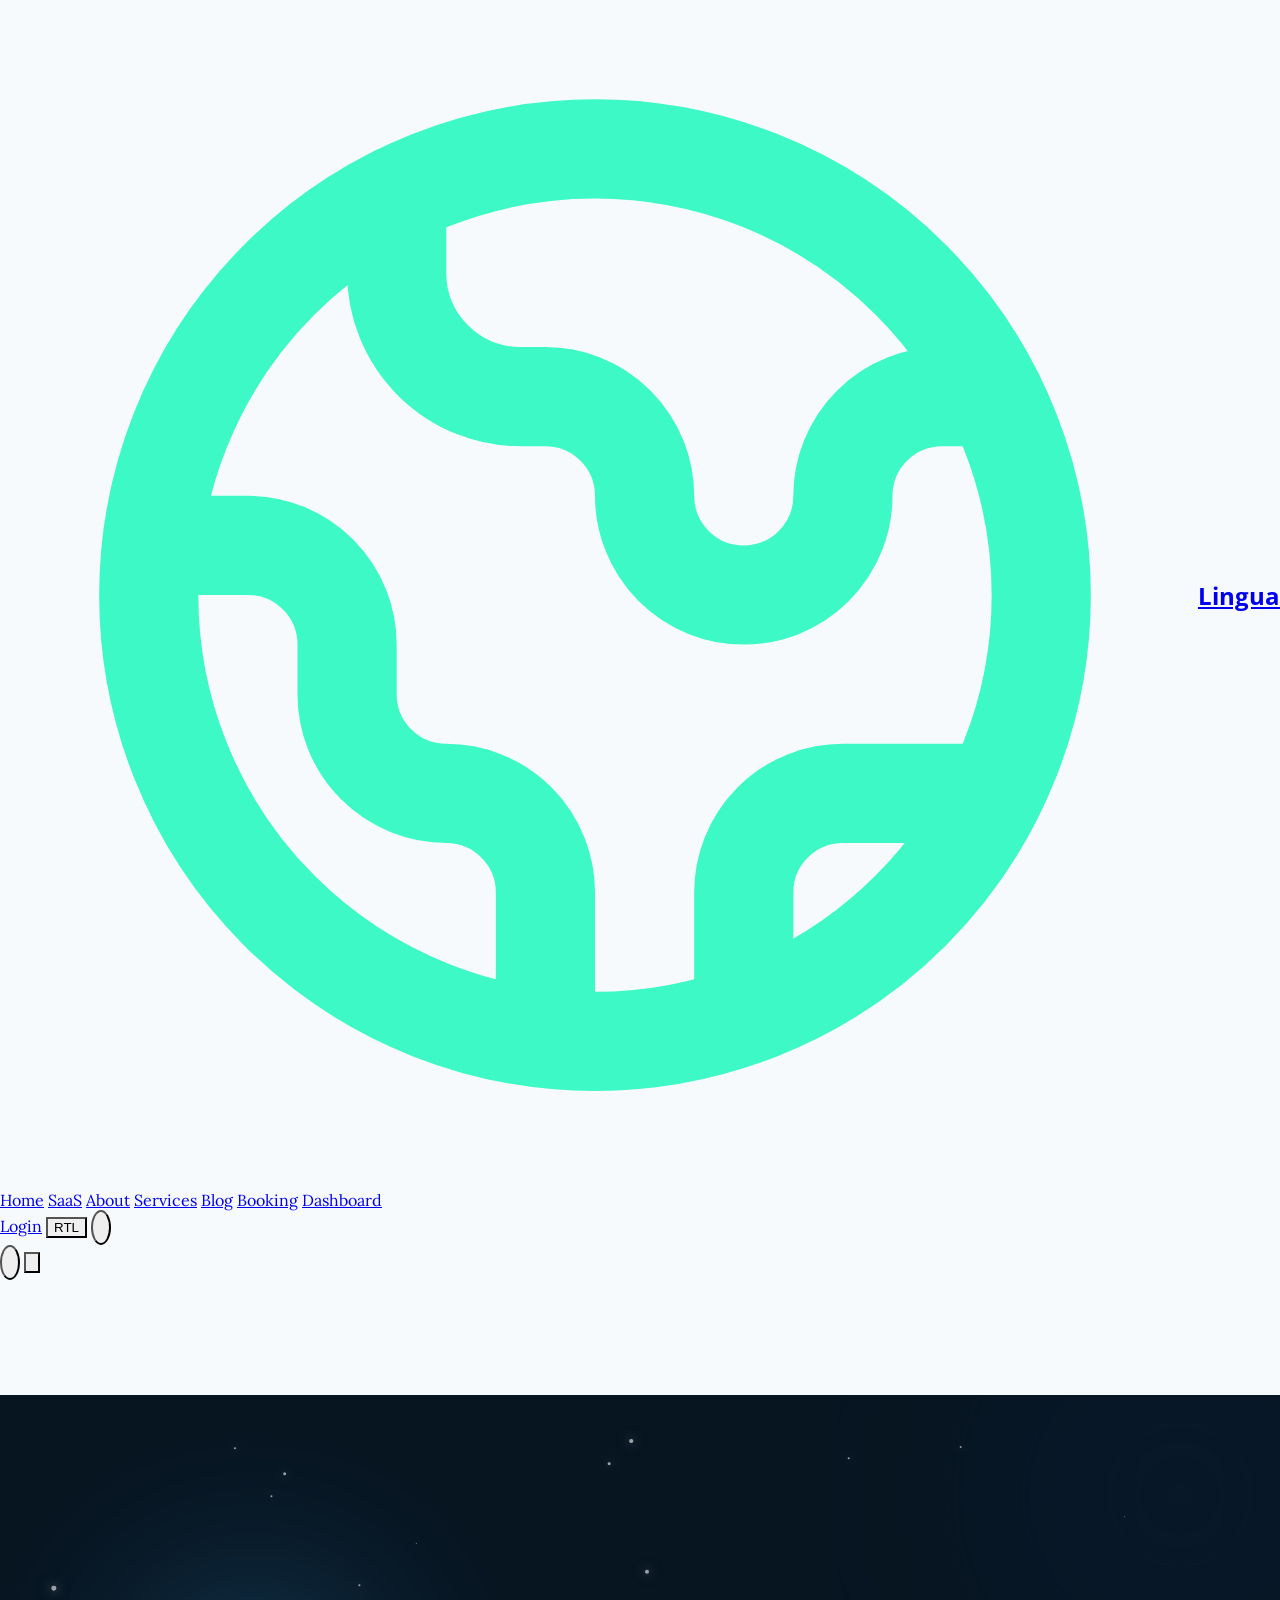
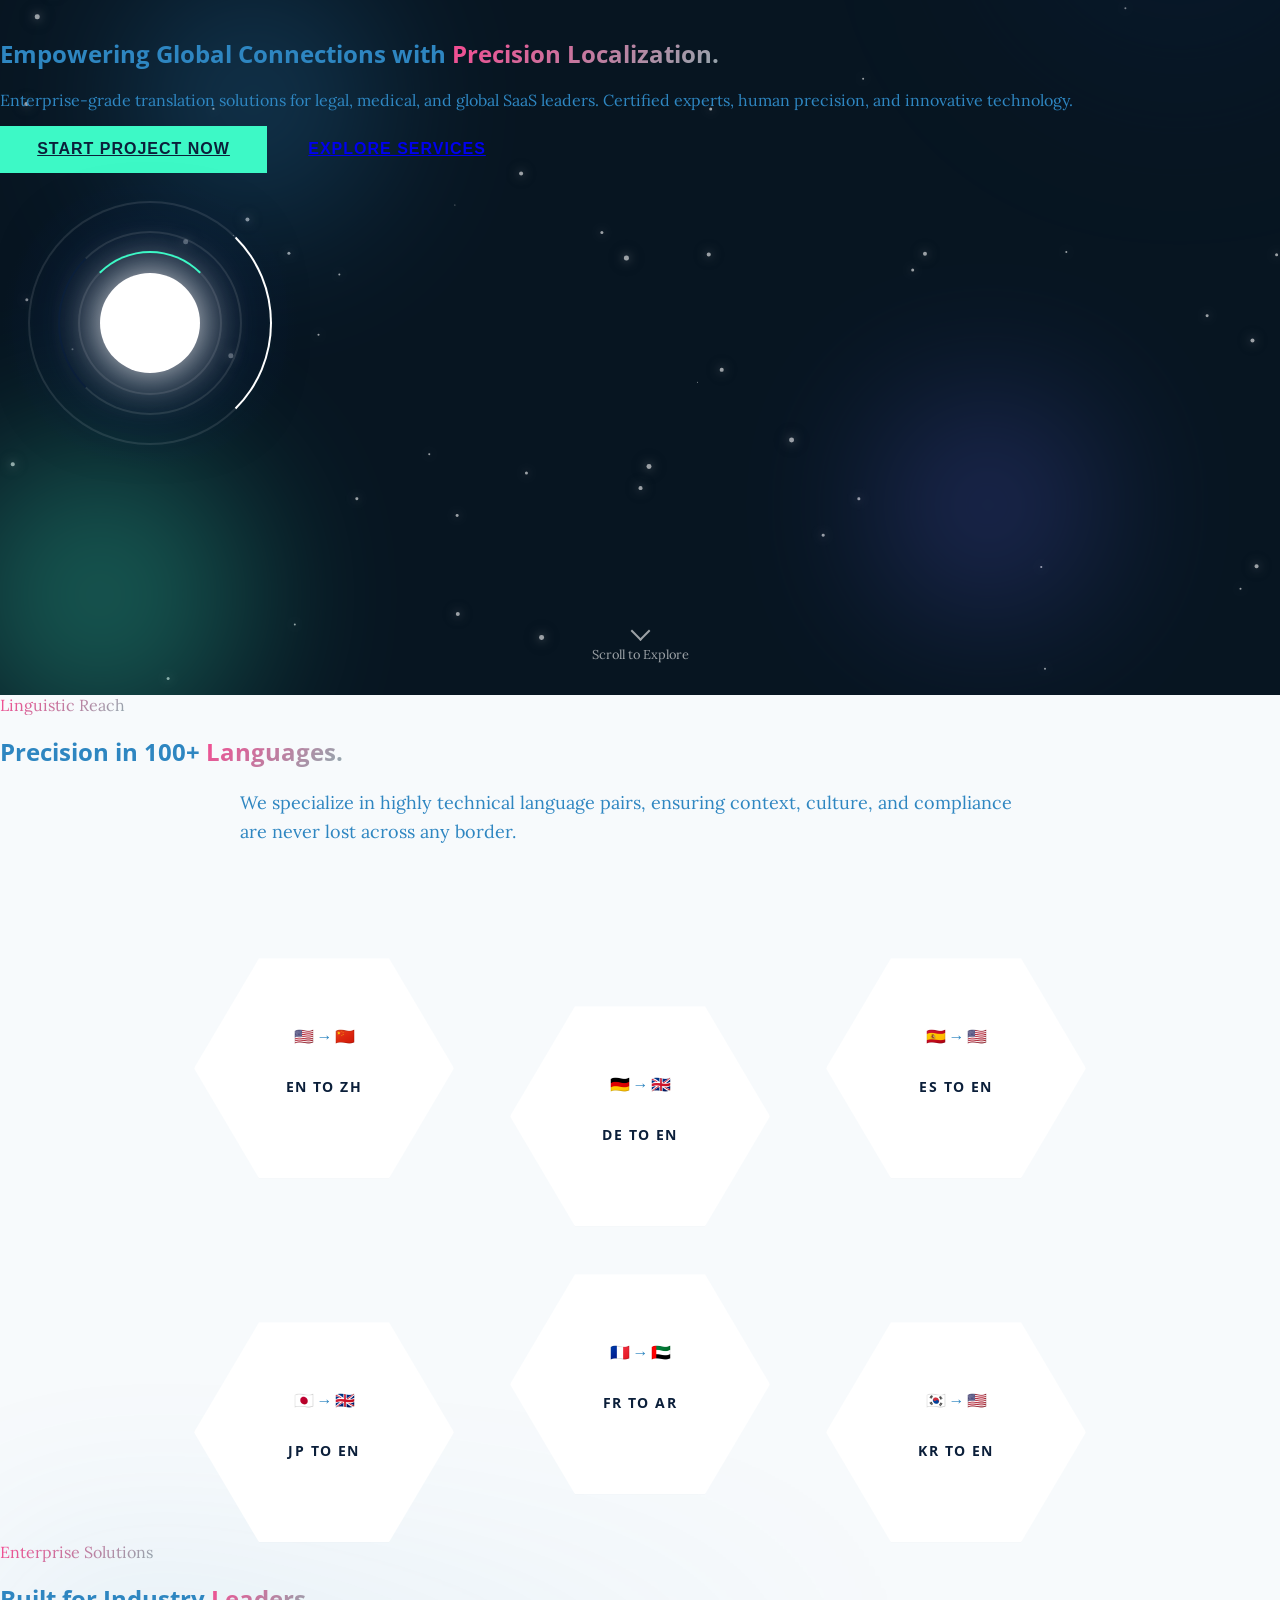
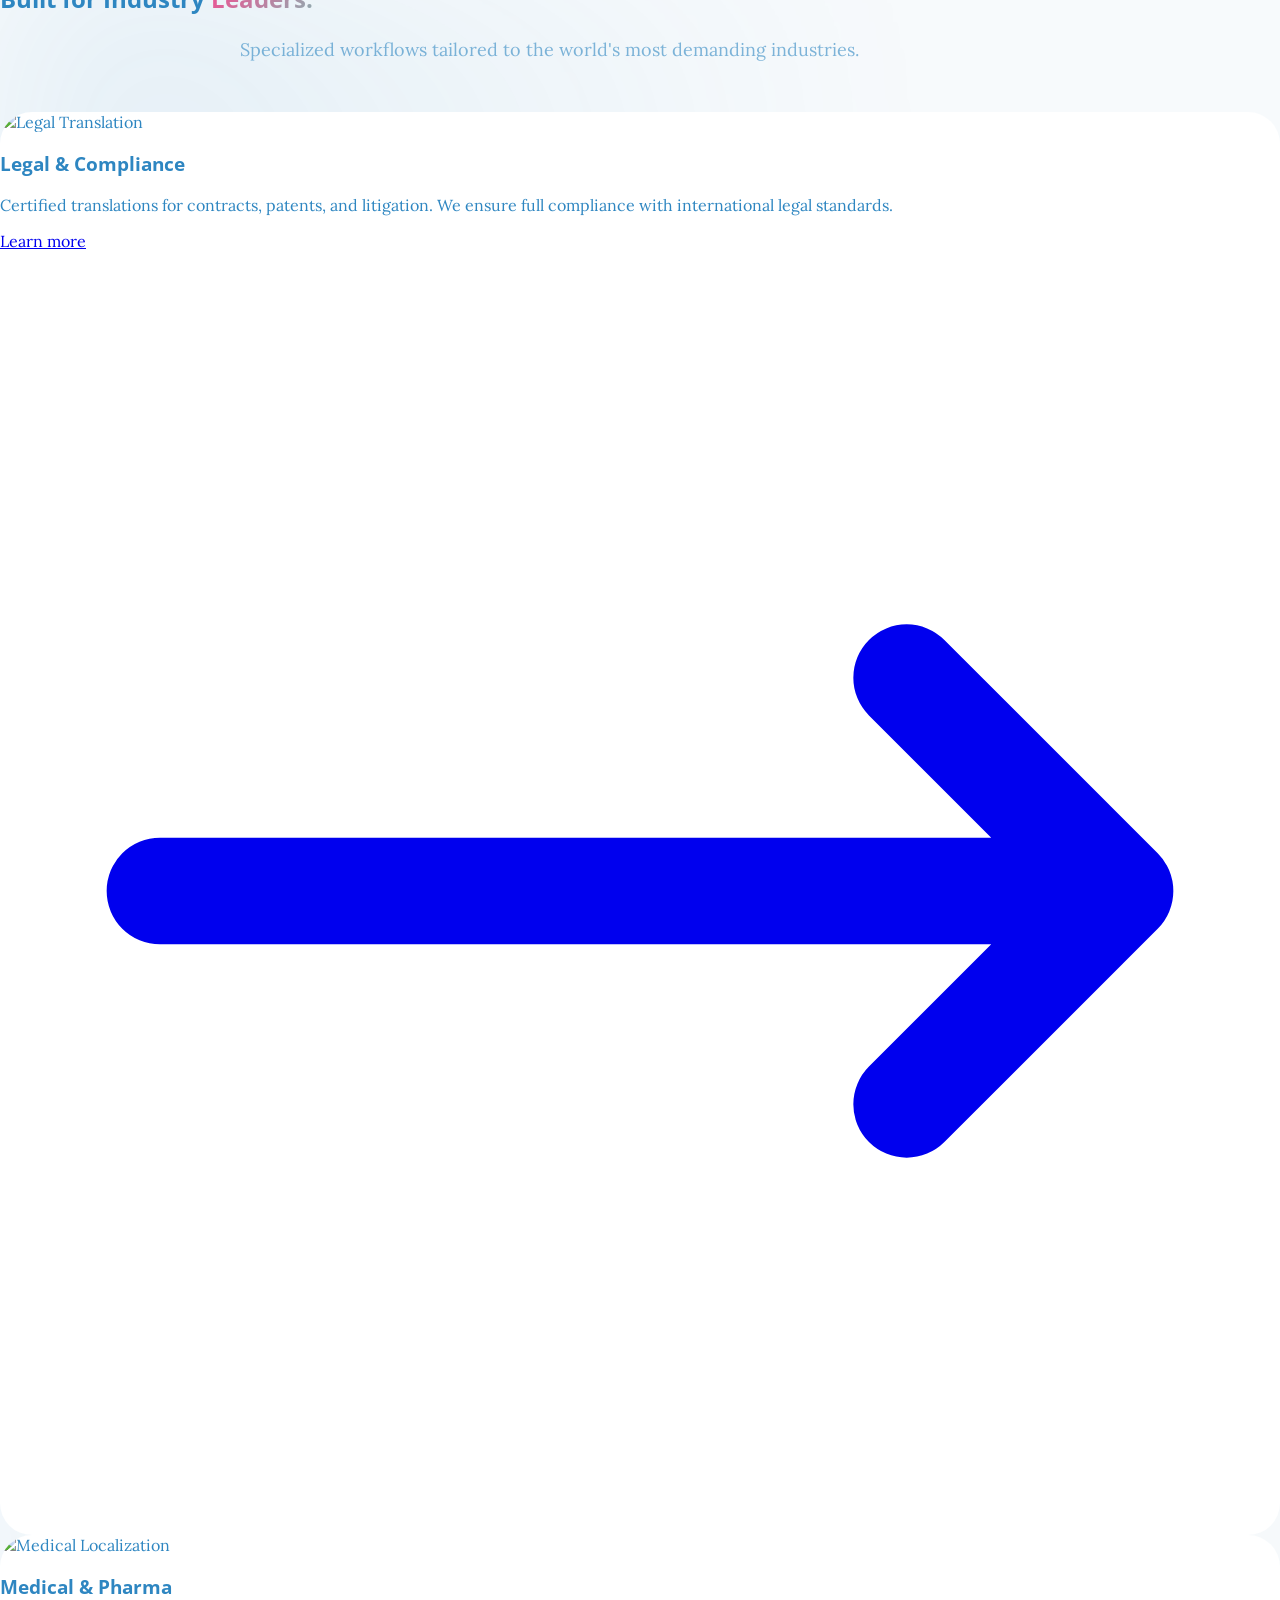
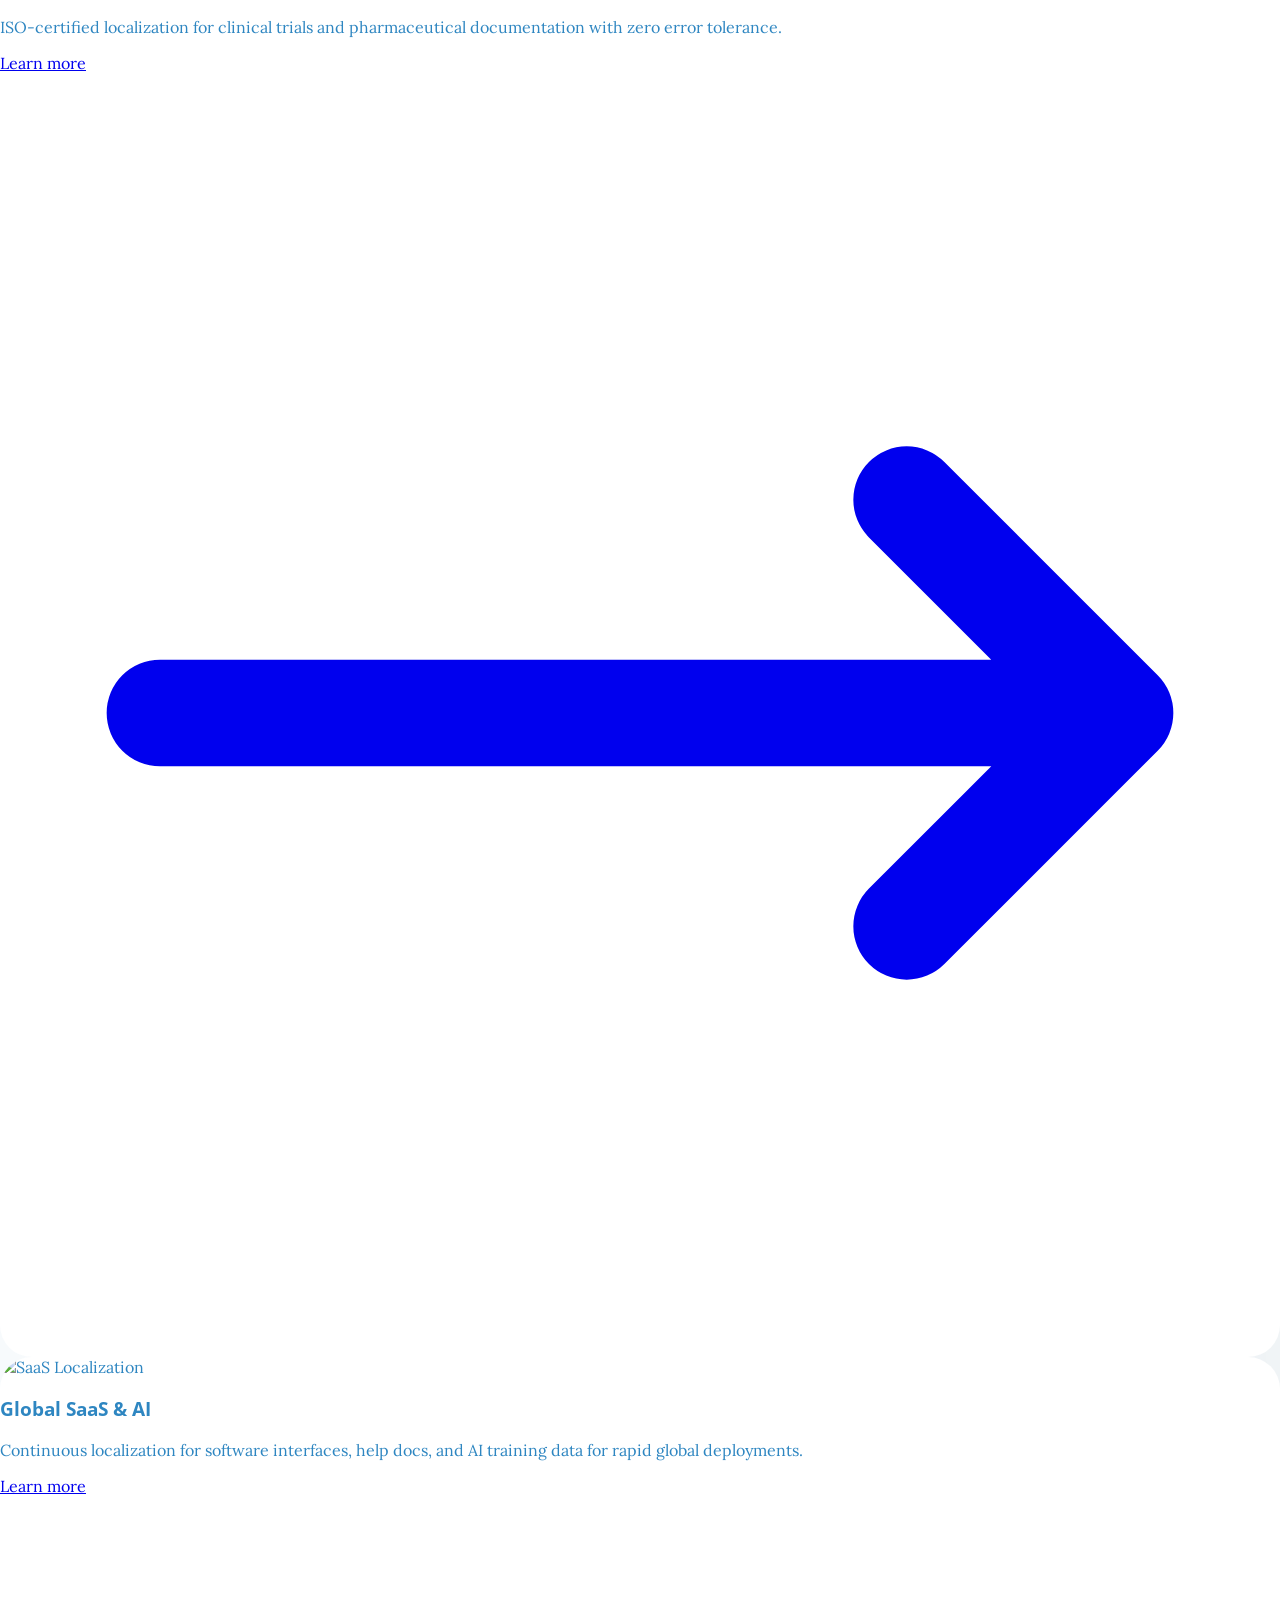
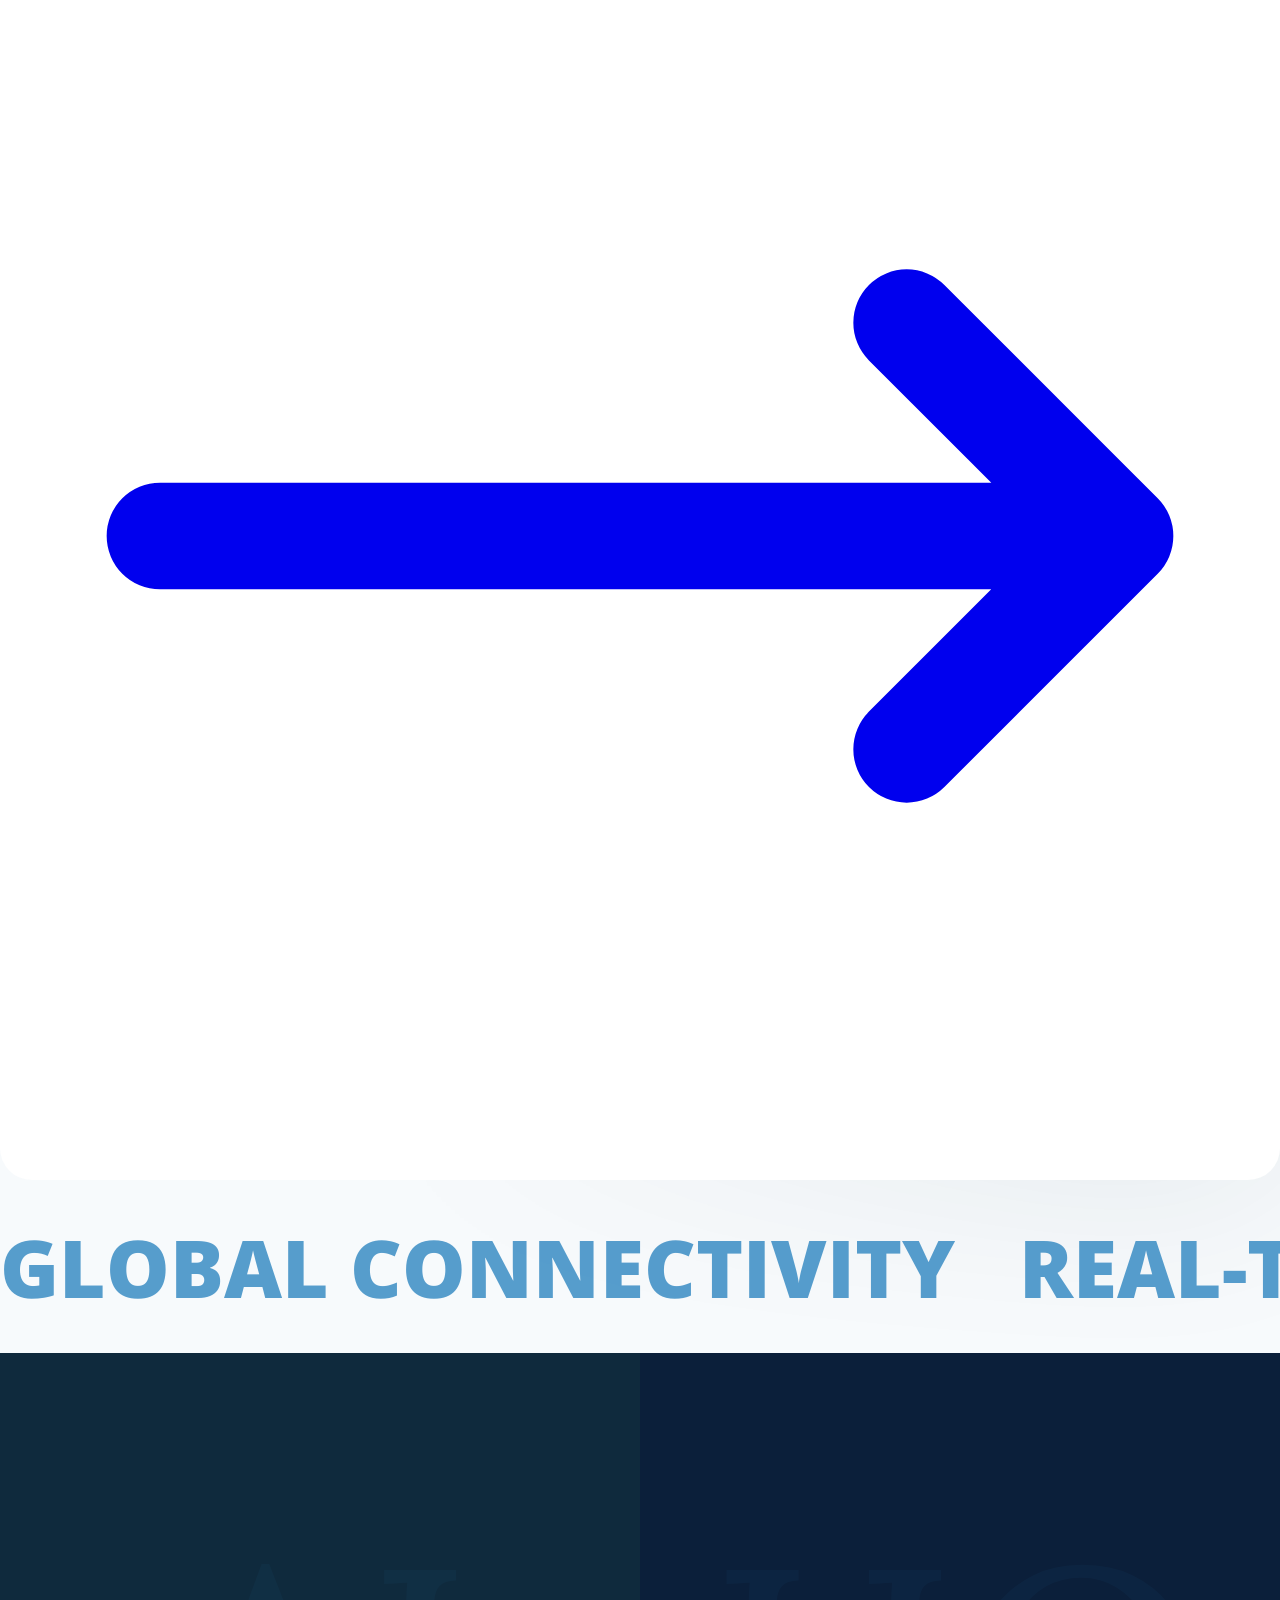
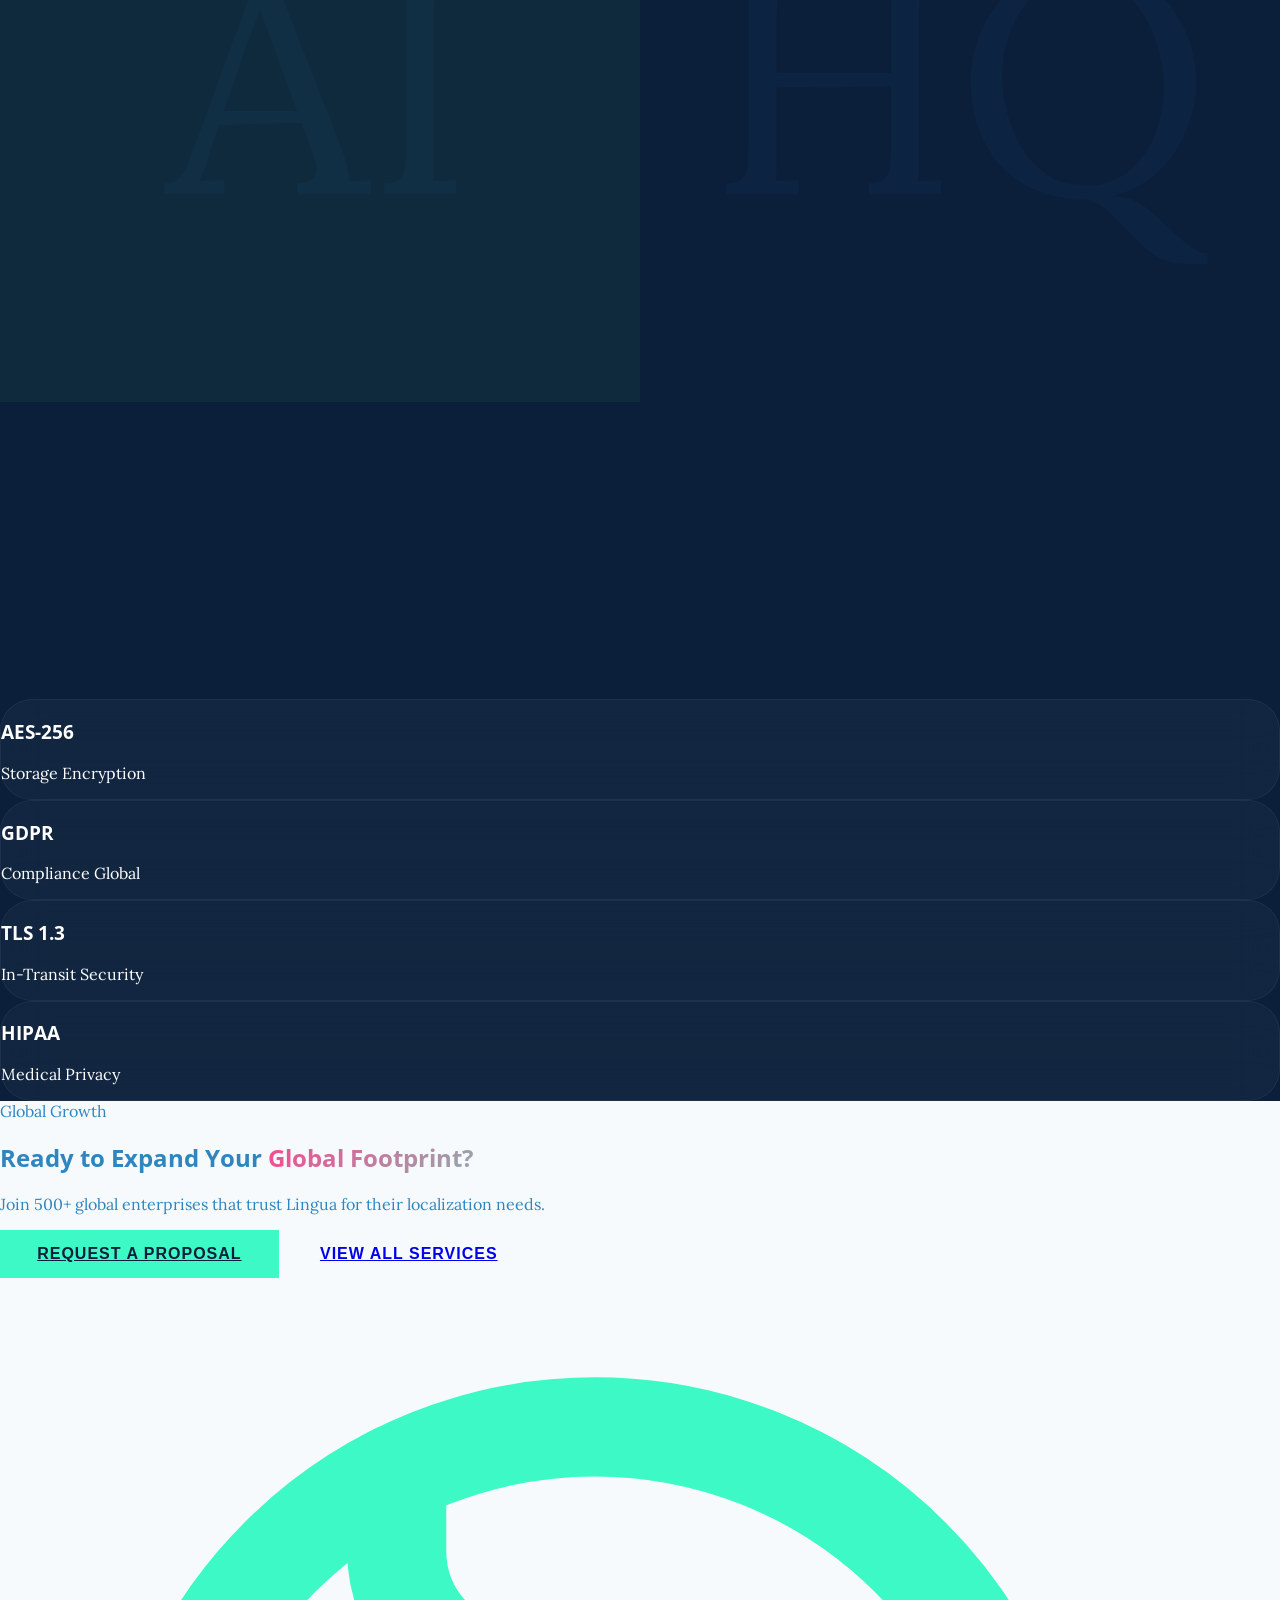
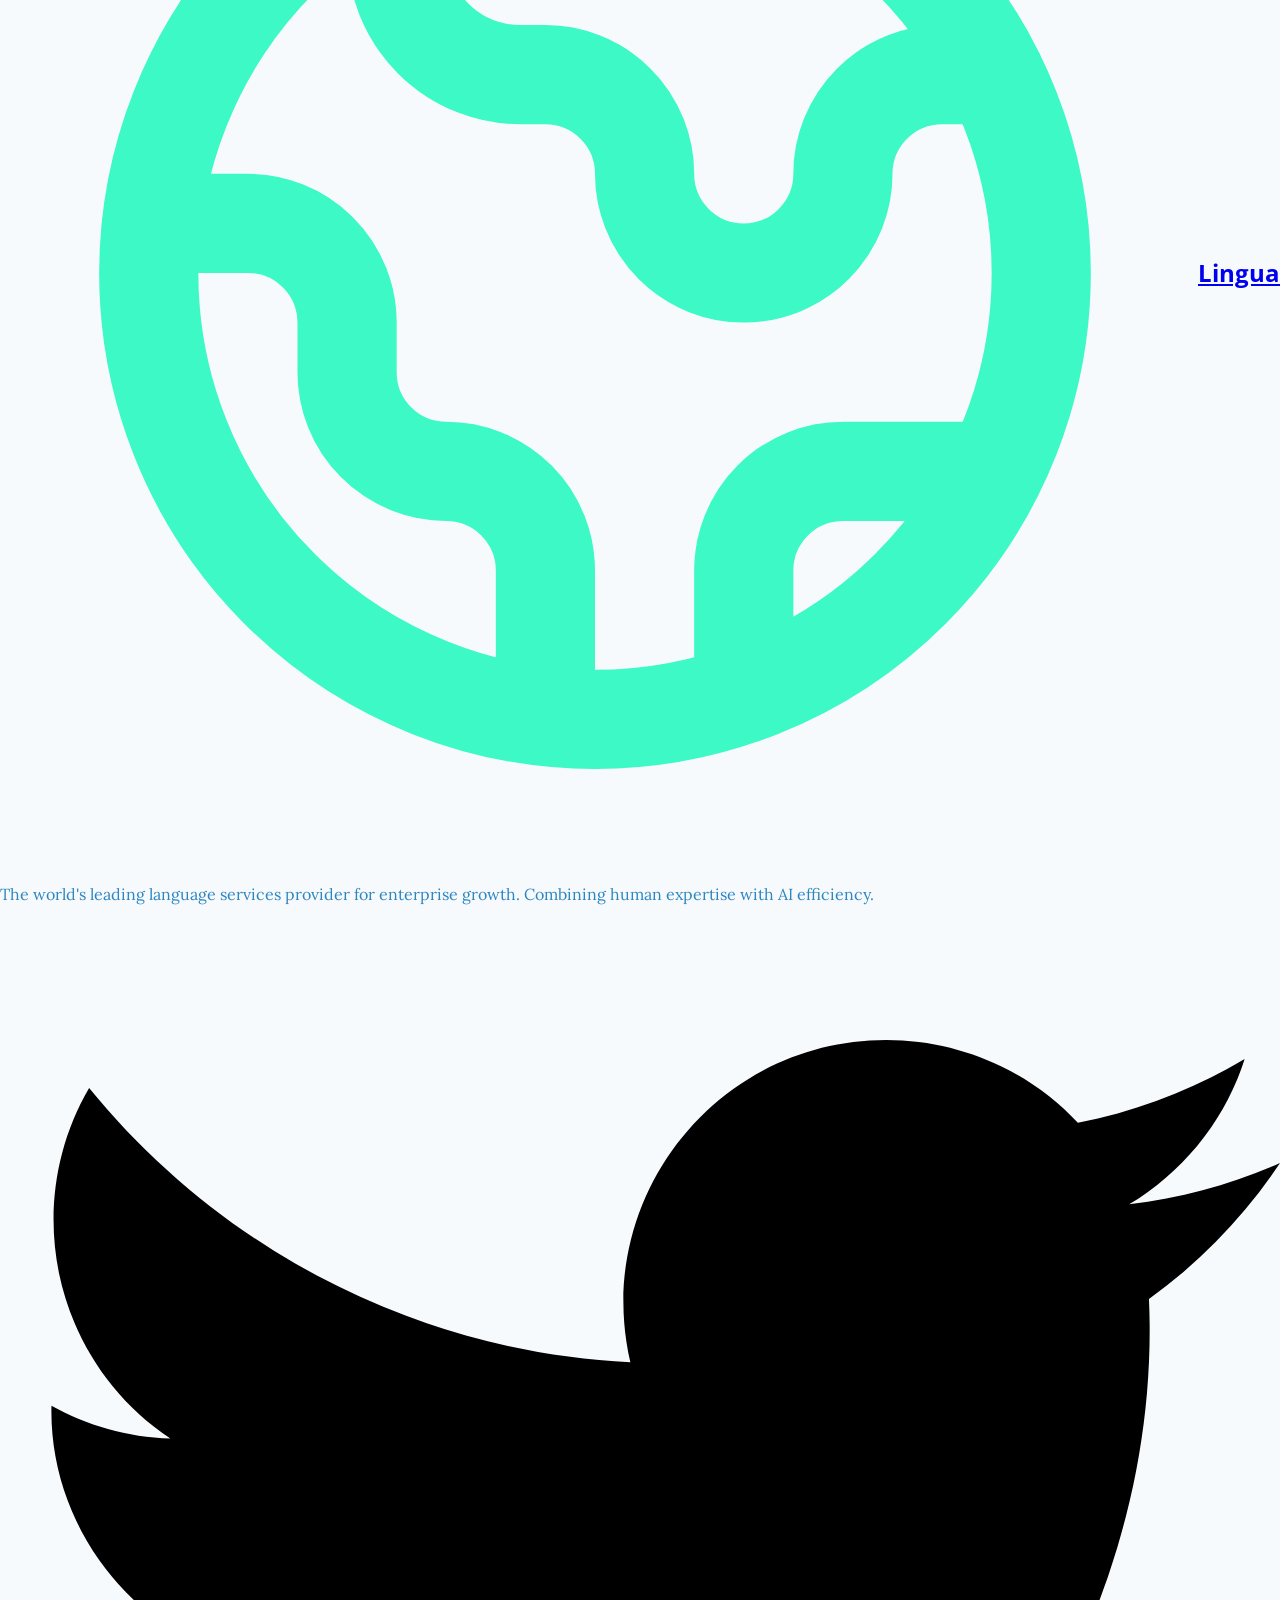
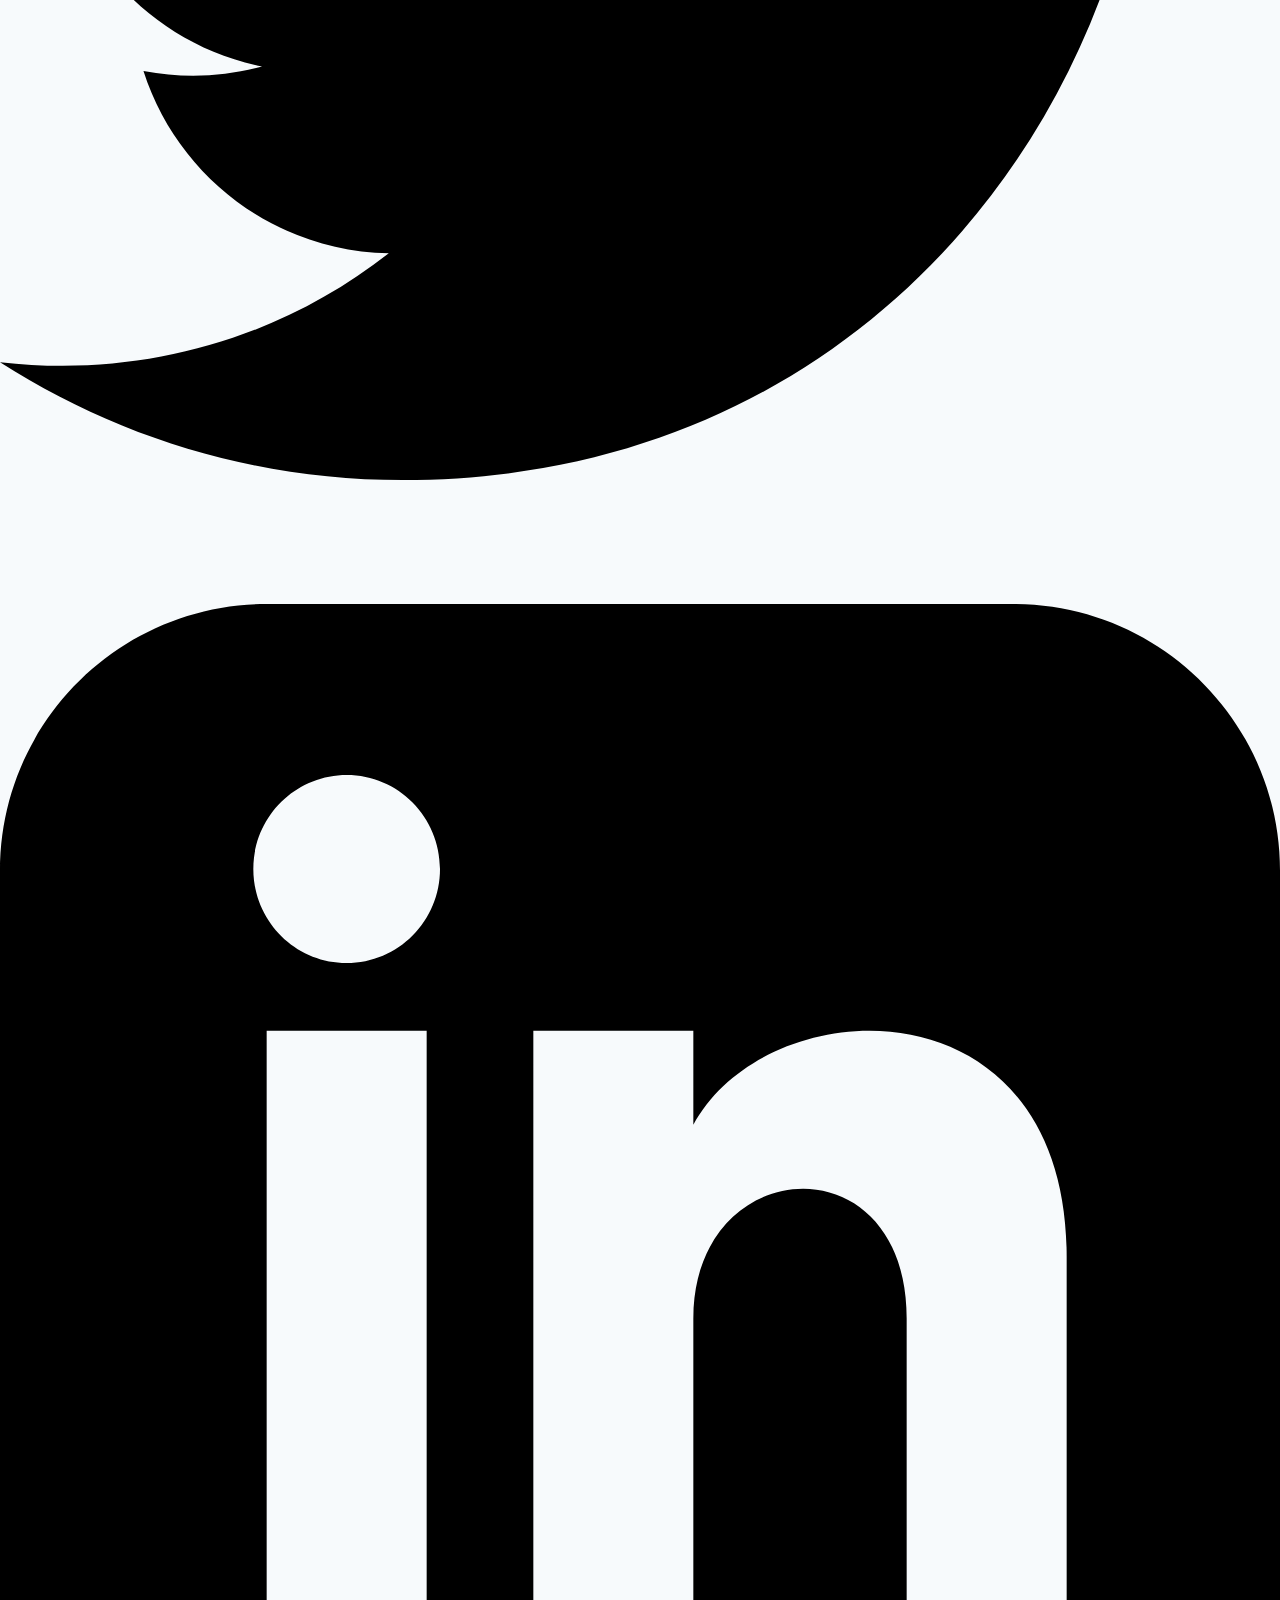
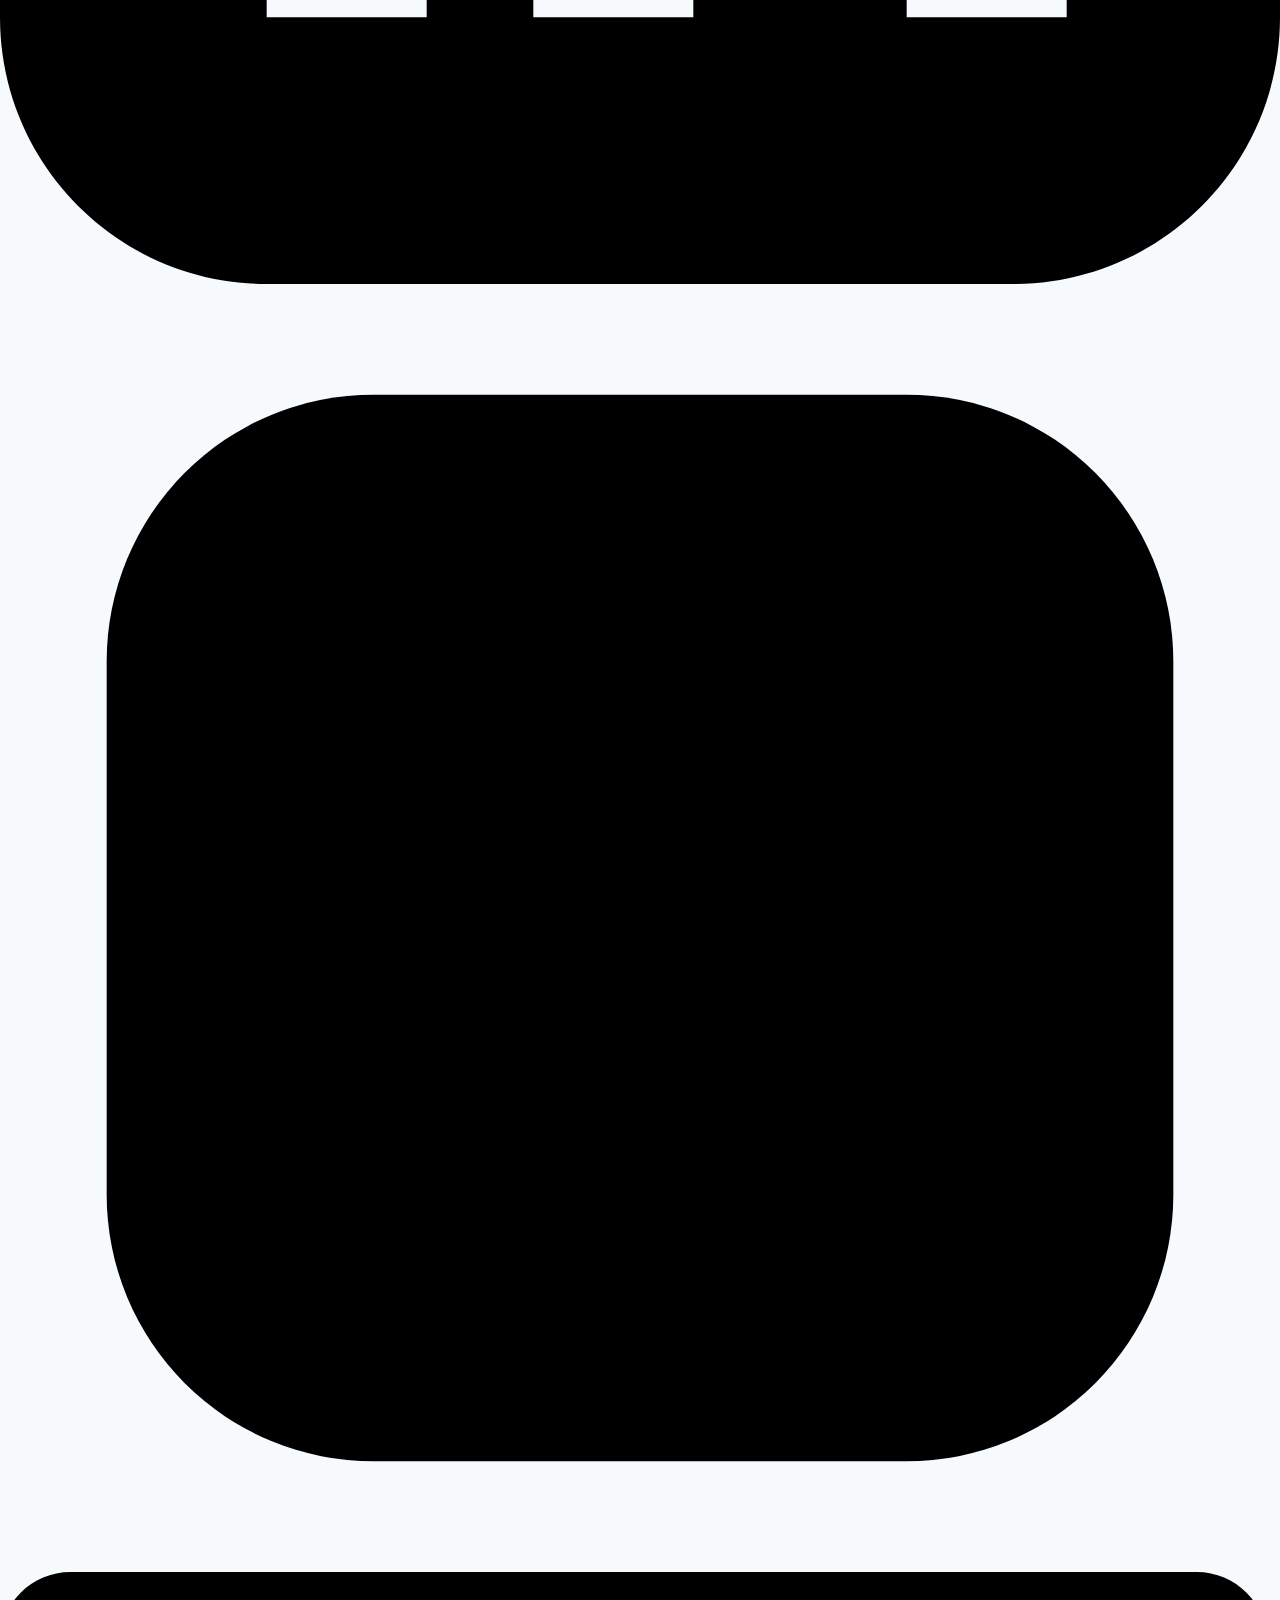
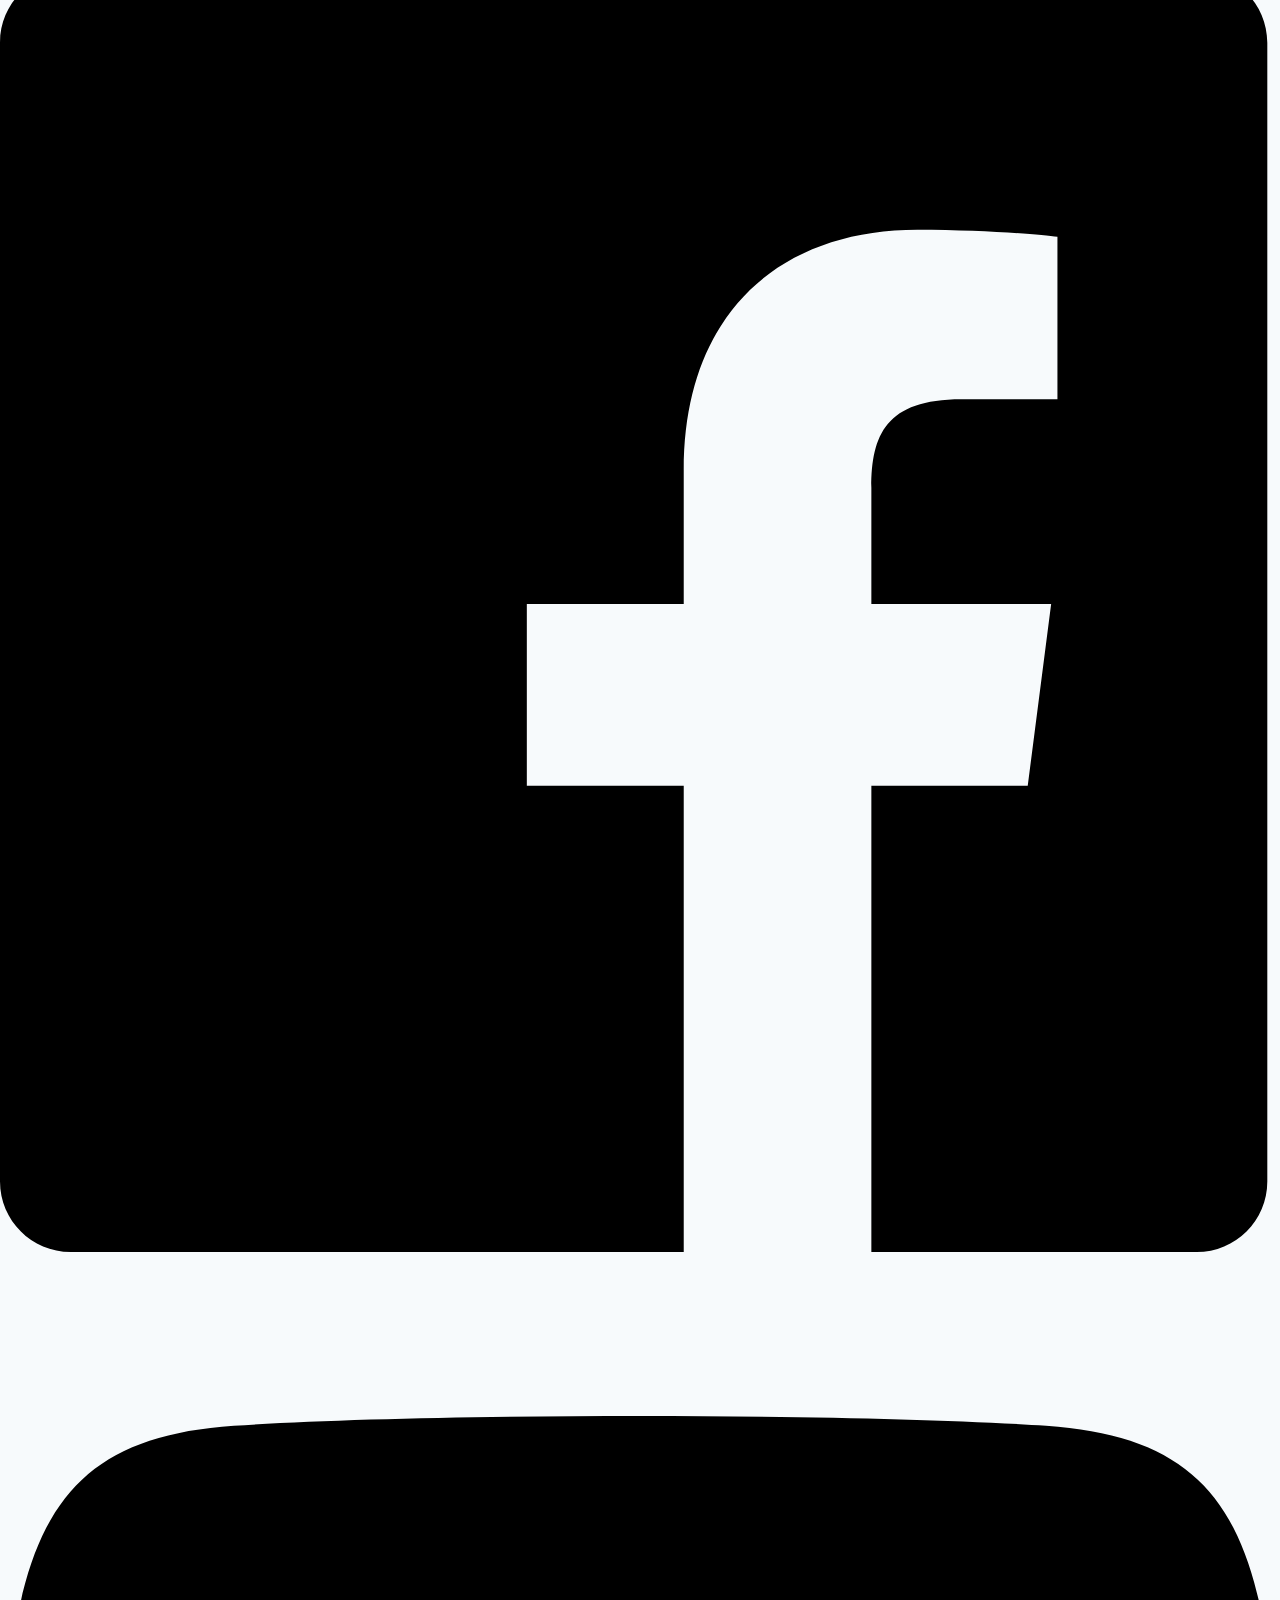
==== commit b73c05e8: "Update site content and styles" ====
--- a/index.html
+++ b/index.html
@@ -5,6 +5,7 @@
     <meta charset="UTF-8">
     <meta name="viewport" content="width=device-width, initial-scale=1.0">
     <title>Lingua | Premium Global Localization Agency</title>
+    <link rel="icon" type="image/svg+xml" href="favicon.svg">
     <meta name="description"
         content="Certified document translation, localization, and interpretation services for enterprise clients, legal, and medical organizations.">
 
@@ -59,7 +60,7 @@
             <!-- Desktop Navigation -->
             <nav class="hidden xl:flex items-center gap-8">
                 <a href="index.html"
-                    class="font-medium text-secondary/80 dark:text-white/80 hover:text-primary transition-colors">Home</a>
+                    class="font-semibold text-primary dark:text-white underline underline-offset-8 decoration-2 decoration-primary hover:text-primary transition-colors">Home</a>
                 <a href="home-2.html"
                     class="font-medium text-secondary/80 dark:text-white/80 hover:text-primary transition-colors">SaaS</a>
                 <a href="about.html"
@@ -75,9 +76,8 @@
                 <div class="flex items-center gap-4 border-l border-gray-200 dark:border-gray-700 pl-6 ml-4">
                     <a href="login.html"
                         class="px-6 py-2 border-2 border-primary/50 text-primary dark:text-primary rounded-lg font-bold hover:bg-primary hover:text-white transition-all btn-hover-home">Login</a>
-                    <a href="register.html"
-                        class="px-6 py-2 bg-primary text-white rounded-lg font-bold hover:bg-secondary transition-all shadow-lg shadow-primary/20 btn-hover-home">Sign
-                        Up</a>
+                    <button type="button" data-rtl-toggle
+                        class="p-2 border border-secondary text-secondary dark:text-white rounded-lg font-semibold hover:bg-secondary hover:text-white transition-all w-10 h-10 flex items-center justify-center">RTL</button>
                     <!-- Dark Mode Toggle -->
                     <button id="theme-toggle" class="theme-toggle-btn text-secondary dark:text-white"
                         aria-label="Toggle Theme">
@@ -119,7 +119,7 @@
         </div>
         <nav class="flex flex-col gap-6 text-xl">
             <a href="index.html"
-                class="font-semibold text-secondary/80 dark:text-white/80 hover:text-primary transition-colors">Home</a>
+                class="font-semibold text-primary dark:text-white underline underline-offset-8 decoration-2 decoration-primary hover:text-primary transition-colors">Home</a>
             <a href="home-2.html"
                 class="font-semibold text-secondary/80 dark:text-white/80 hover:text-primary transition-colors">SaaS</a>
             <a href="about.html"
@@ -129,16 +129,15 @@
             <a href="blog.html"
                 class="font-semibold text-secondary/80 dark:text-white/80 hover:text-primary transition-colors">Blog</a>
             <a href="booking.html"
-                class="font-semibold text-secondary/80 dark:text-white/80 hover:text-primary transition-colors">Booking</a>
+                class="font-semibold text-secondary/80 dark:text-white/80 hover:text-primary transition-colors">Bookings</a>
             <a href="dashboard.html"
                 class="px-6 py-4 border-2 border-primary/20 text-primary dark:text-primary rounded-xl text-center font-bold btn-hover-home">Dashboard</a>
             <hr class="border-gray-100 dark:border-gray-800 my-4">
             <div class="flex flex-col gap-4">
                 <a href="login.html"
                     class="px-6 py-4 border-2 border-primary/20 text-primary dark:text-primary rounded-xl text-center font-bold btn-hover-home">Login</a>
-                <a href="register.html"
-                    class="px-6 py-4 bg-primary text-white rounded-xl text-center font-bold shadow-lg shadow-primary/20 btn-hover-home">Sign
-                    Up</a>
+                <button type="button" data-rtl-toggle
+                    class="p-2 border-2 border-primary/20 text-primary dark:text-primary rounded-xl text-center font-bold btn-hover-home w-10 h-10 flex items-center justify-center">RTL</button>
             </div>
         </nav>
     </aside>
@@ -649,9 +648,9 @@
                 <p class="text-gray-500 dark:text-gray-400 text-sm">© 2026 Lingua. All rights reserved.
                 </p>
                 <div class="flex gap-8 text-sm">
-                    <a href="#" class="text-gray-500 dark:text-gray-400 hover:text-primary transition-colors">Privacy
+                    <a href="#" class="text-gray-500 dark:text-gray-400 hover:text-primary dark:hover:text-accent transition-colors">Privacy
                         Policy</a>
-                    <a href="#" class="text-gray-500 dark:text-gray-400 hover:text-primary transition-colors">Terms of
+                    <a href="#" class="text-gray-500 dark:text-gray-400 hover:text-primary dark:hover:text-accent transition-colors">Terms of
                         Service</a>
                 </div>
             </div>
--- a/assets/css/style.css
+++ b/assets/css/style.css
@@ -380,6 +380,23 @@
     }
 }
 
+/* --- Mobile Table Scrolling Fix --- */
+@media (max-width: 768px) {
+    .overflow-x-auto {
+        -webkit-overflow-scrolling: touch;
+        touch-action: pan-x;
+    }
+    
+    .overflow-x-auto table {
+        min-width: 600px;
+    }
+    
+    /* Prevent page bounce when scrolling table horizontally */
+    .overflow-x-auto {
+        overscroll-behavior-x: contain;
+    }
+}
+
 /* --- Back to top --- */
 #back-to-top {
     position: fixed;
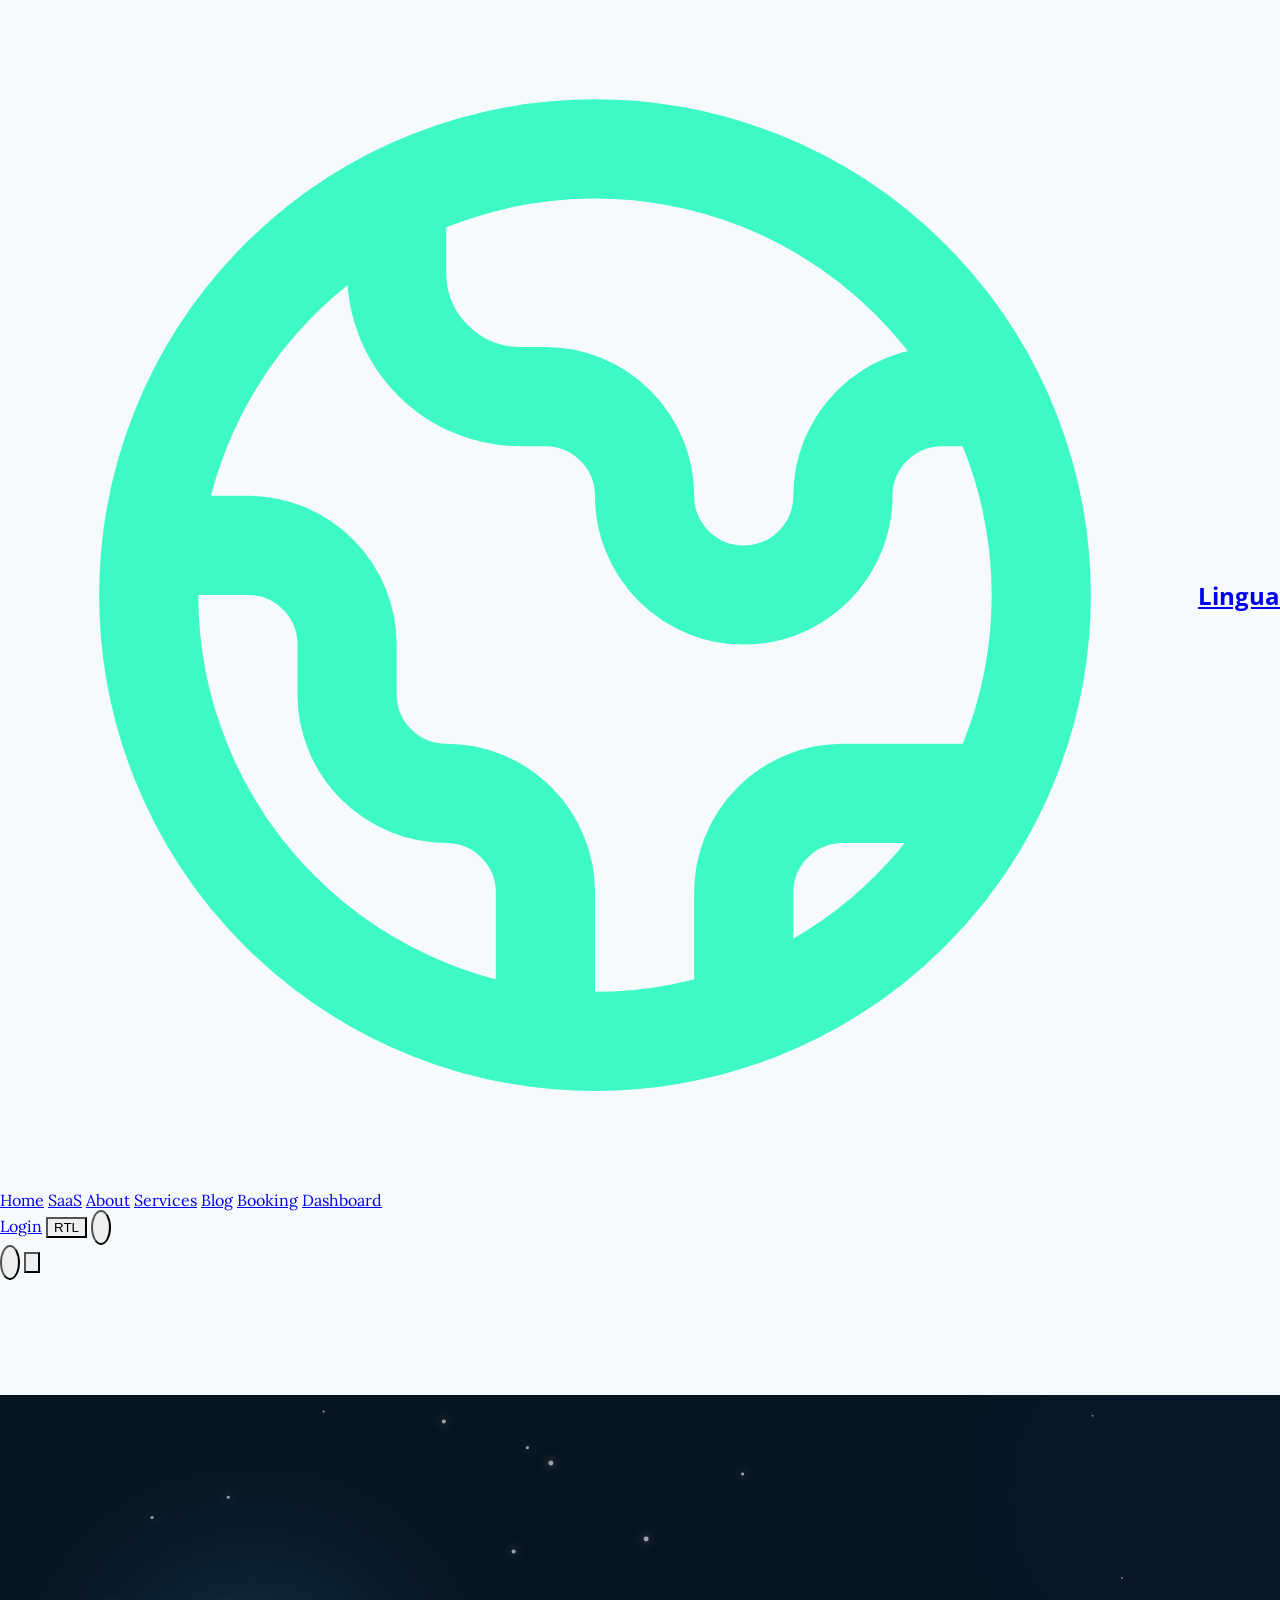
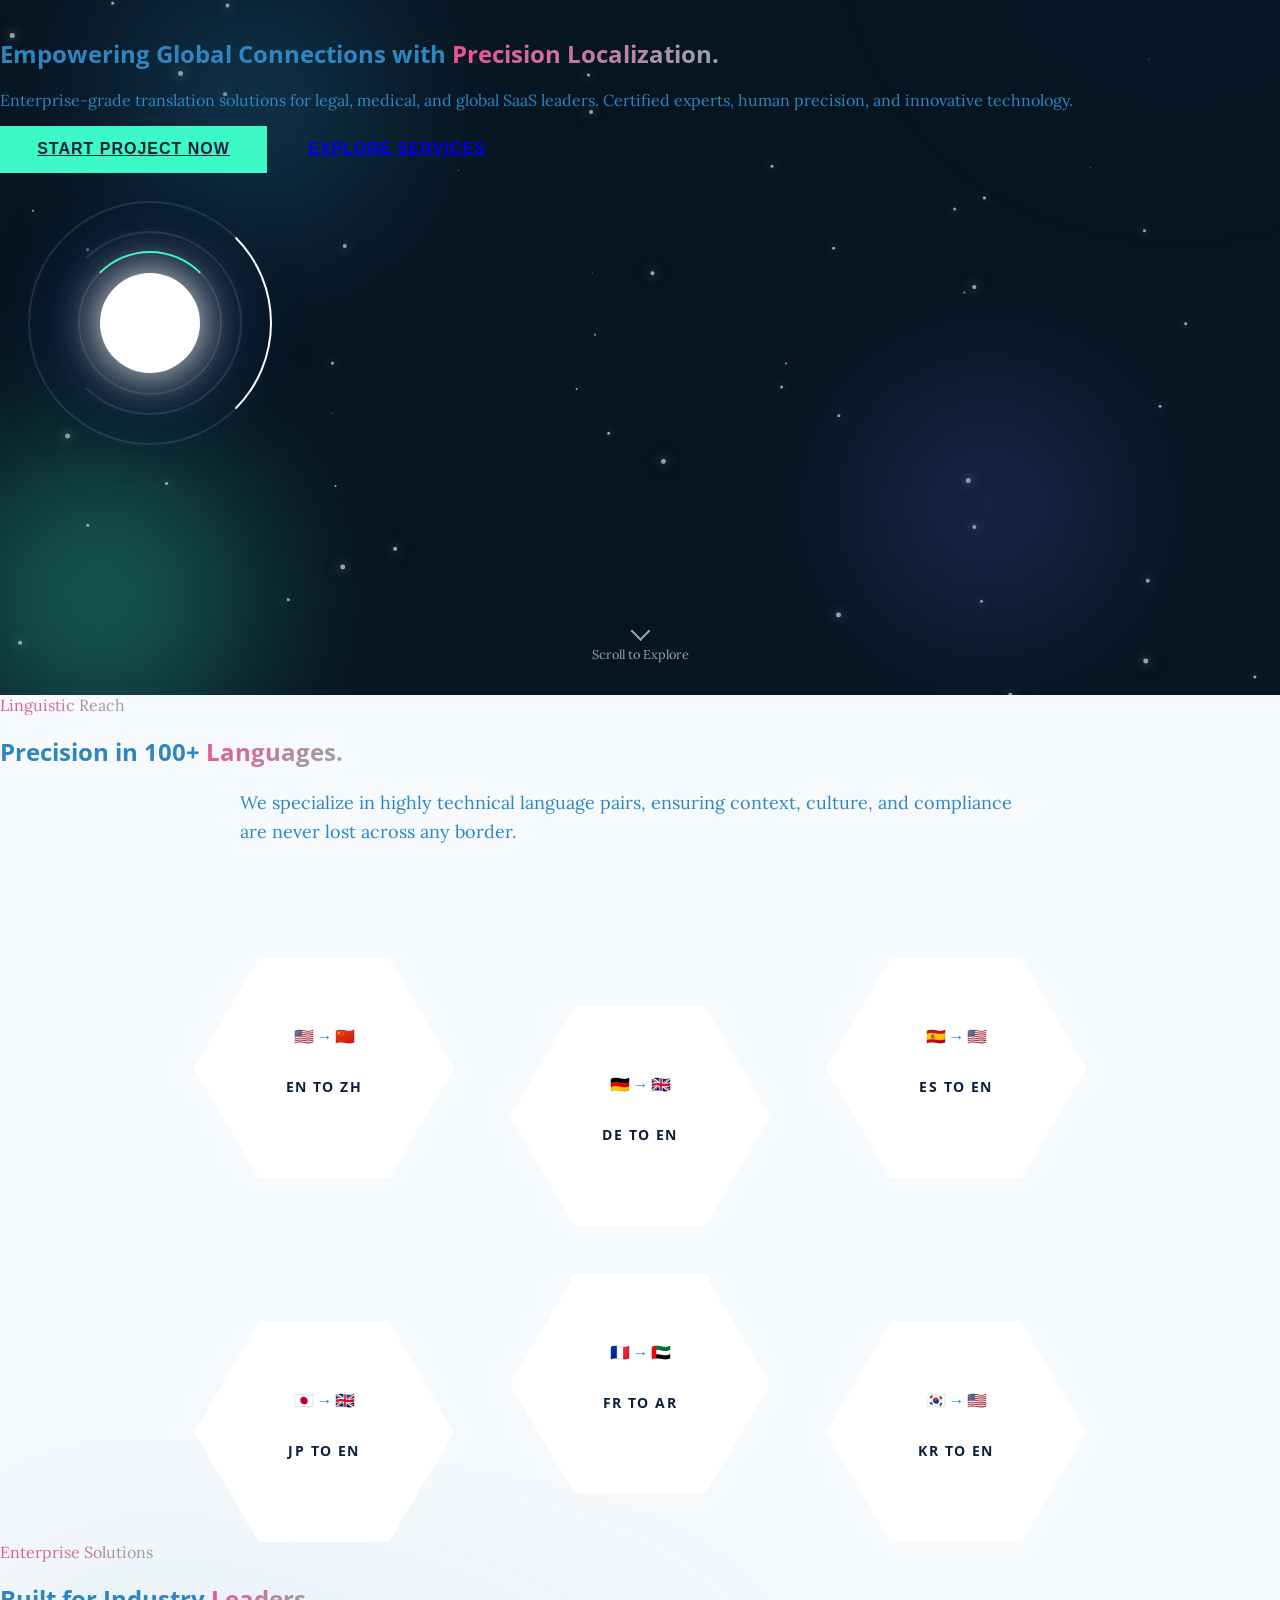
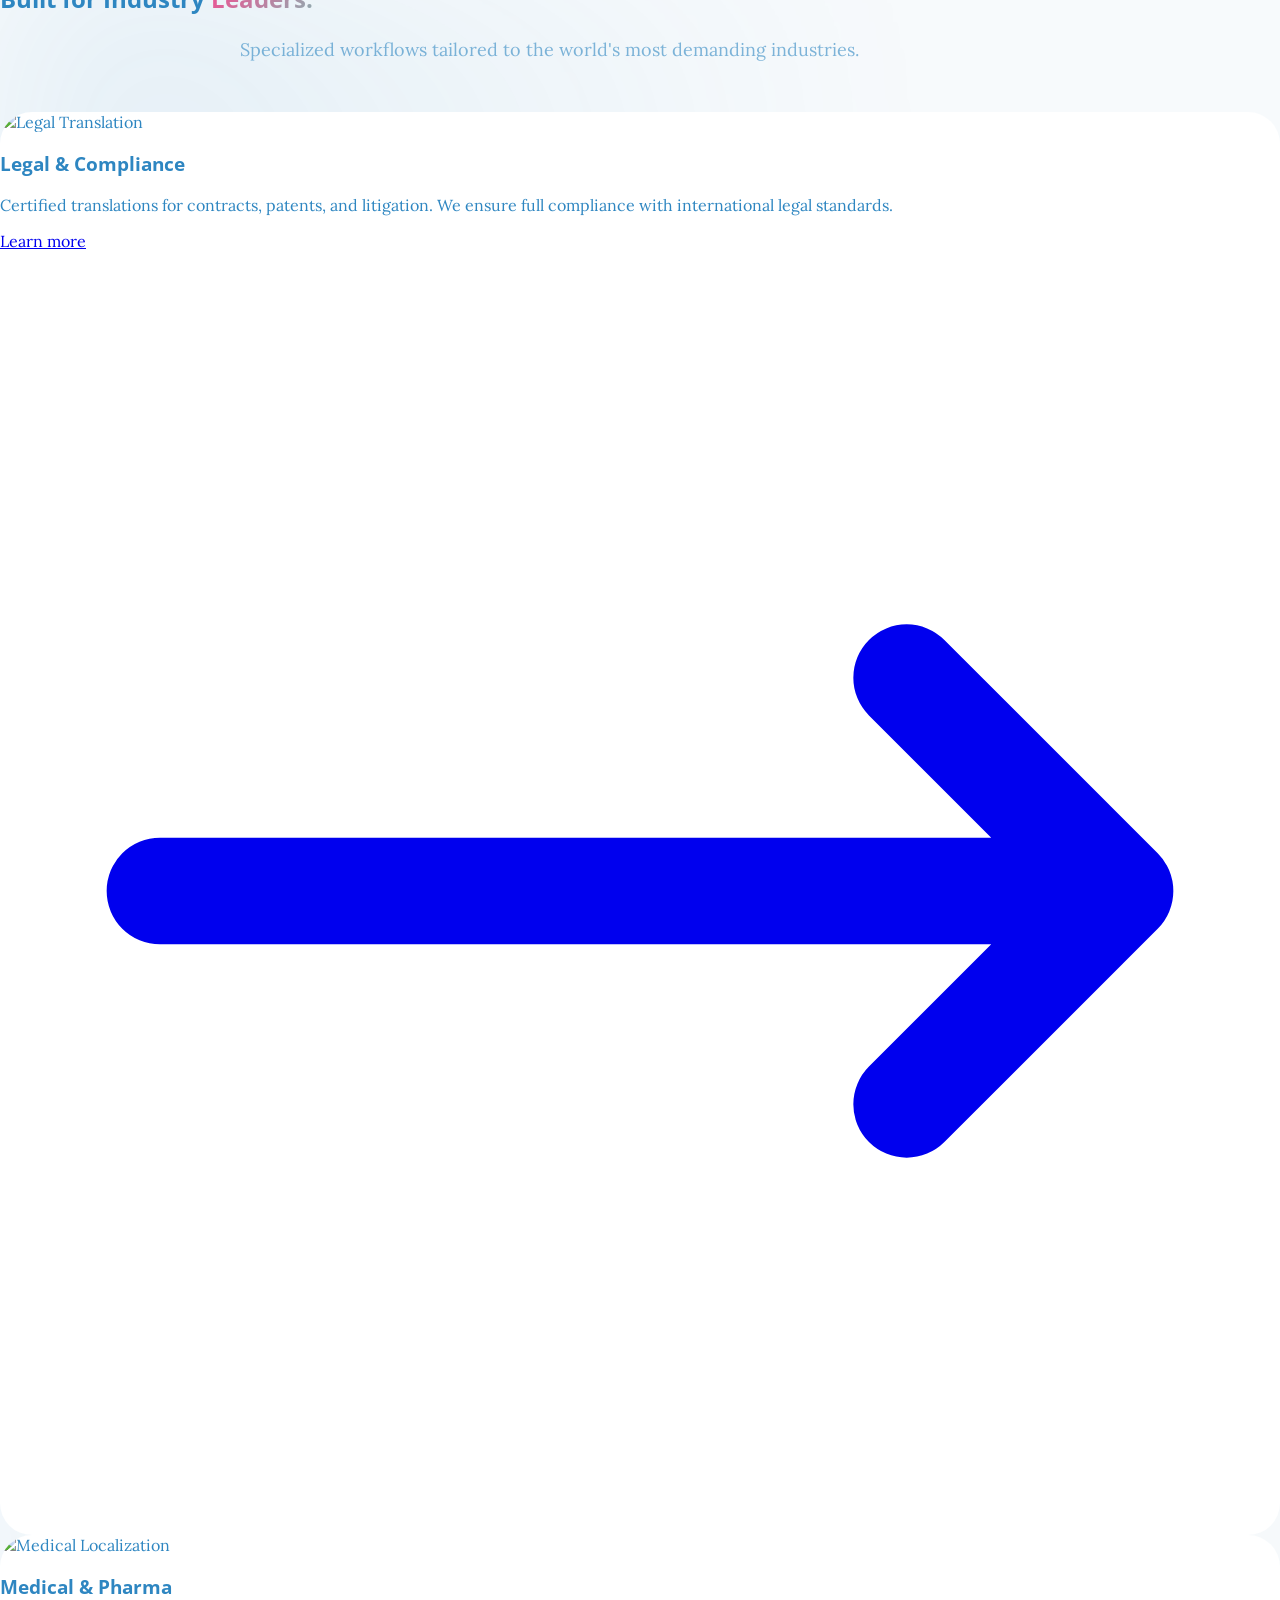
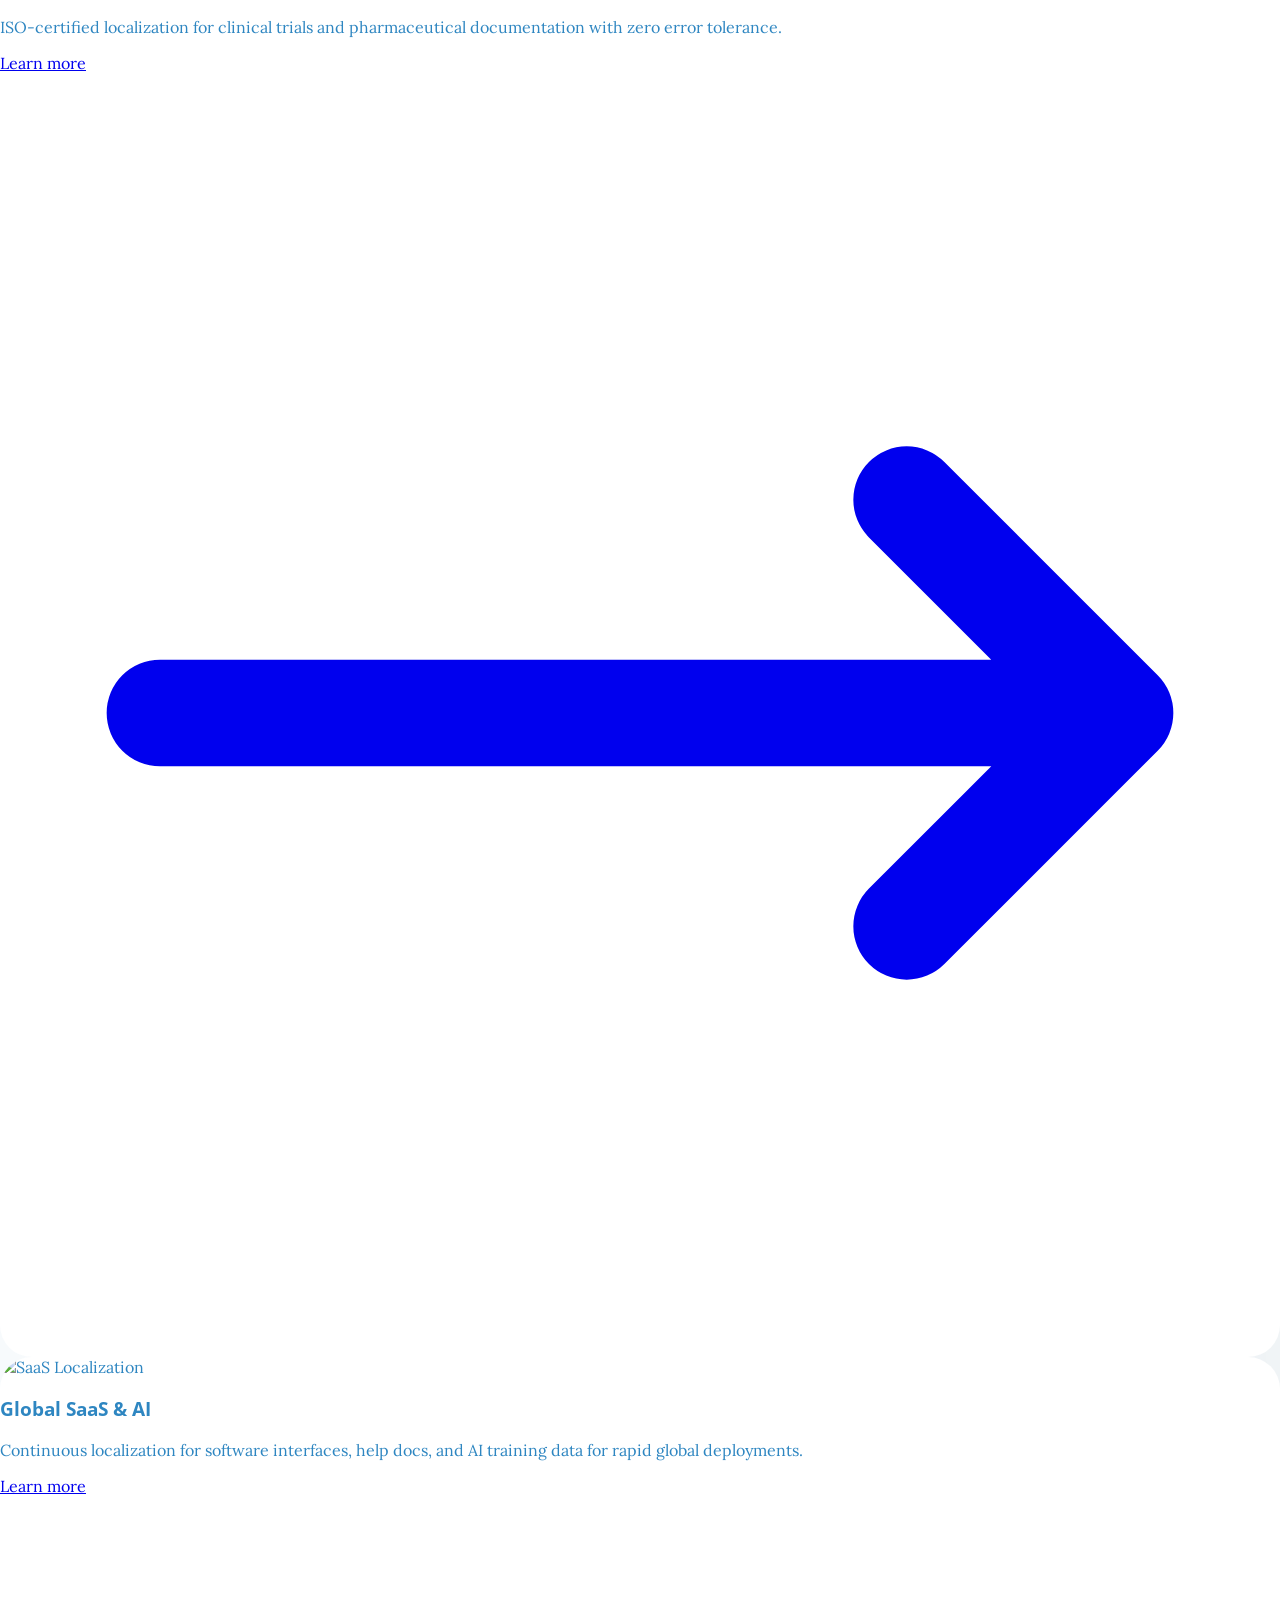
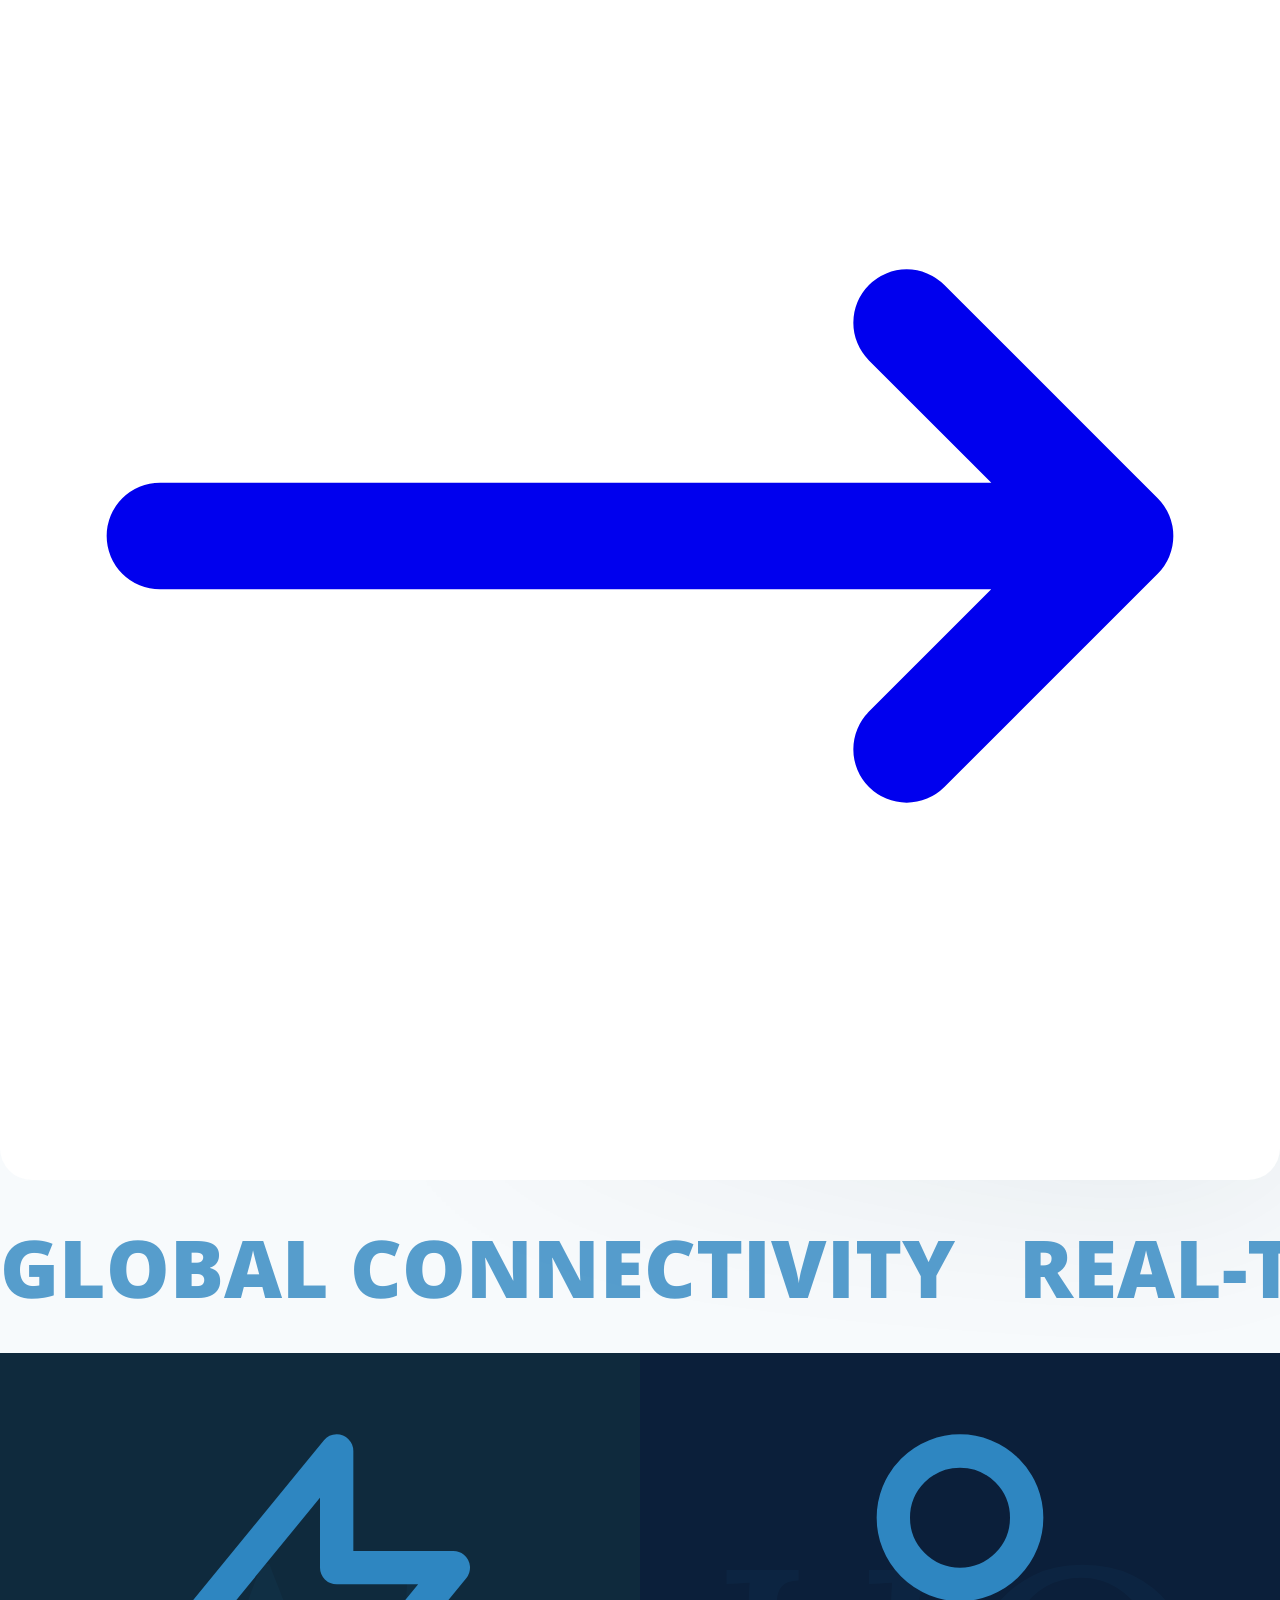
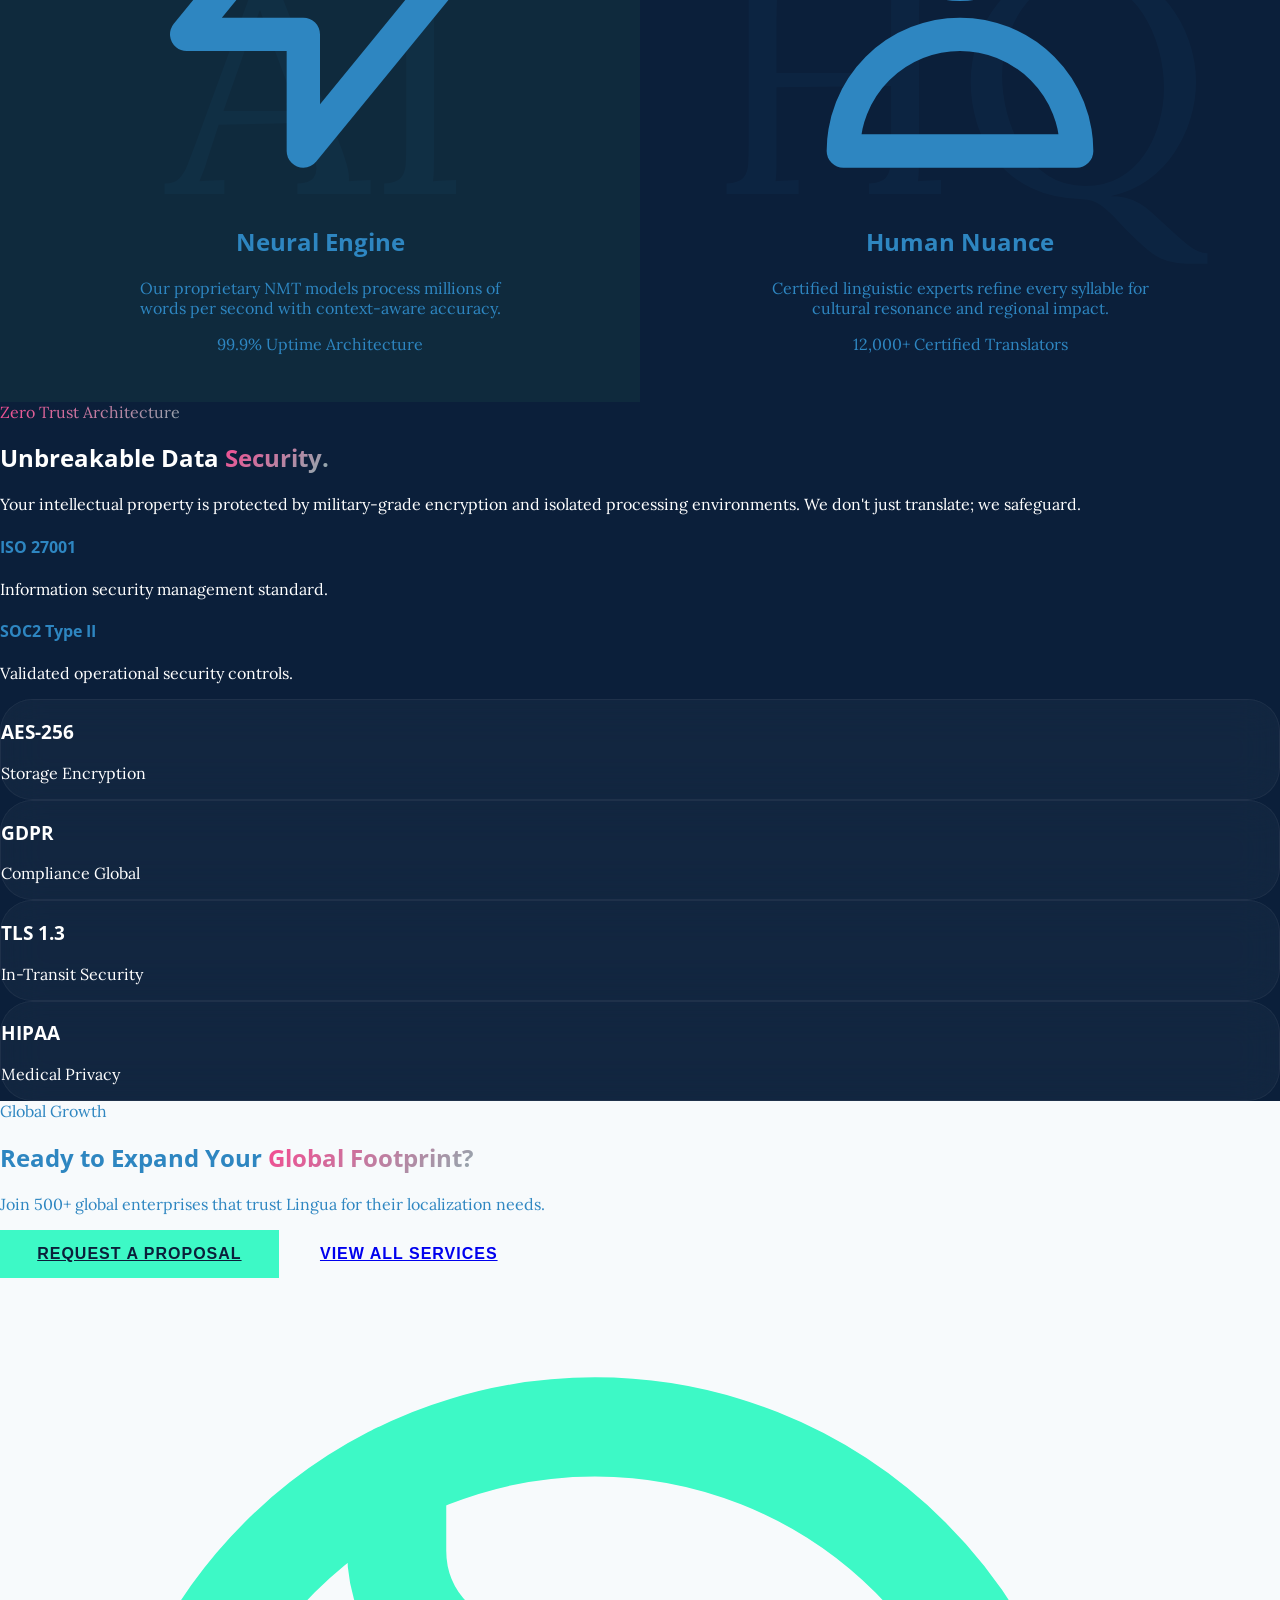
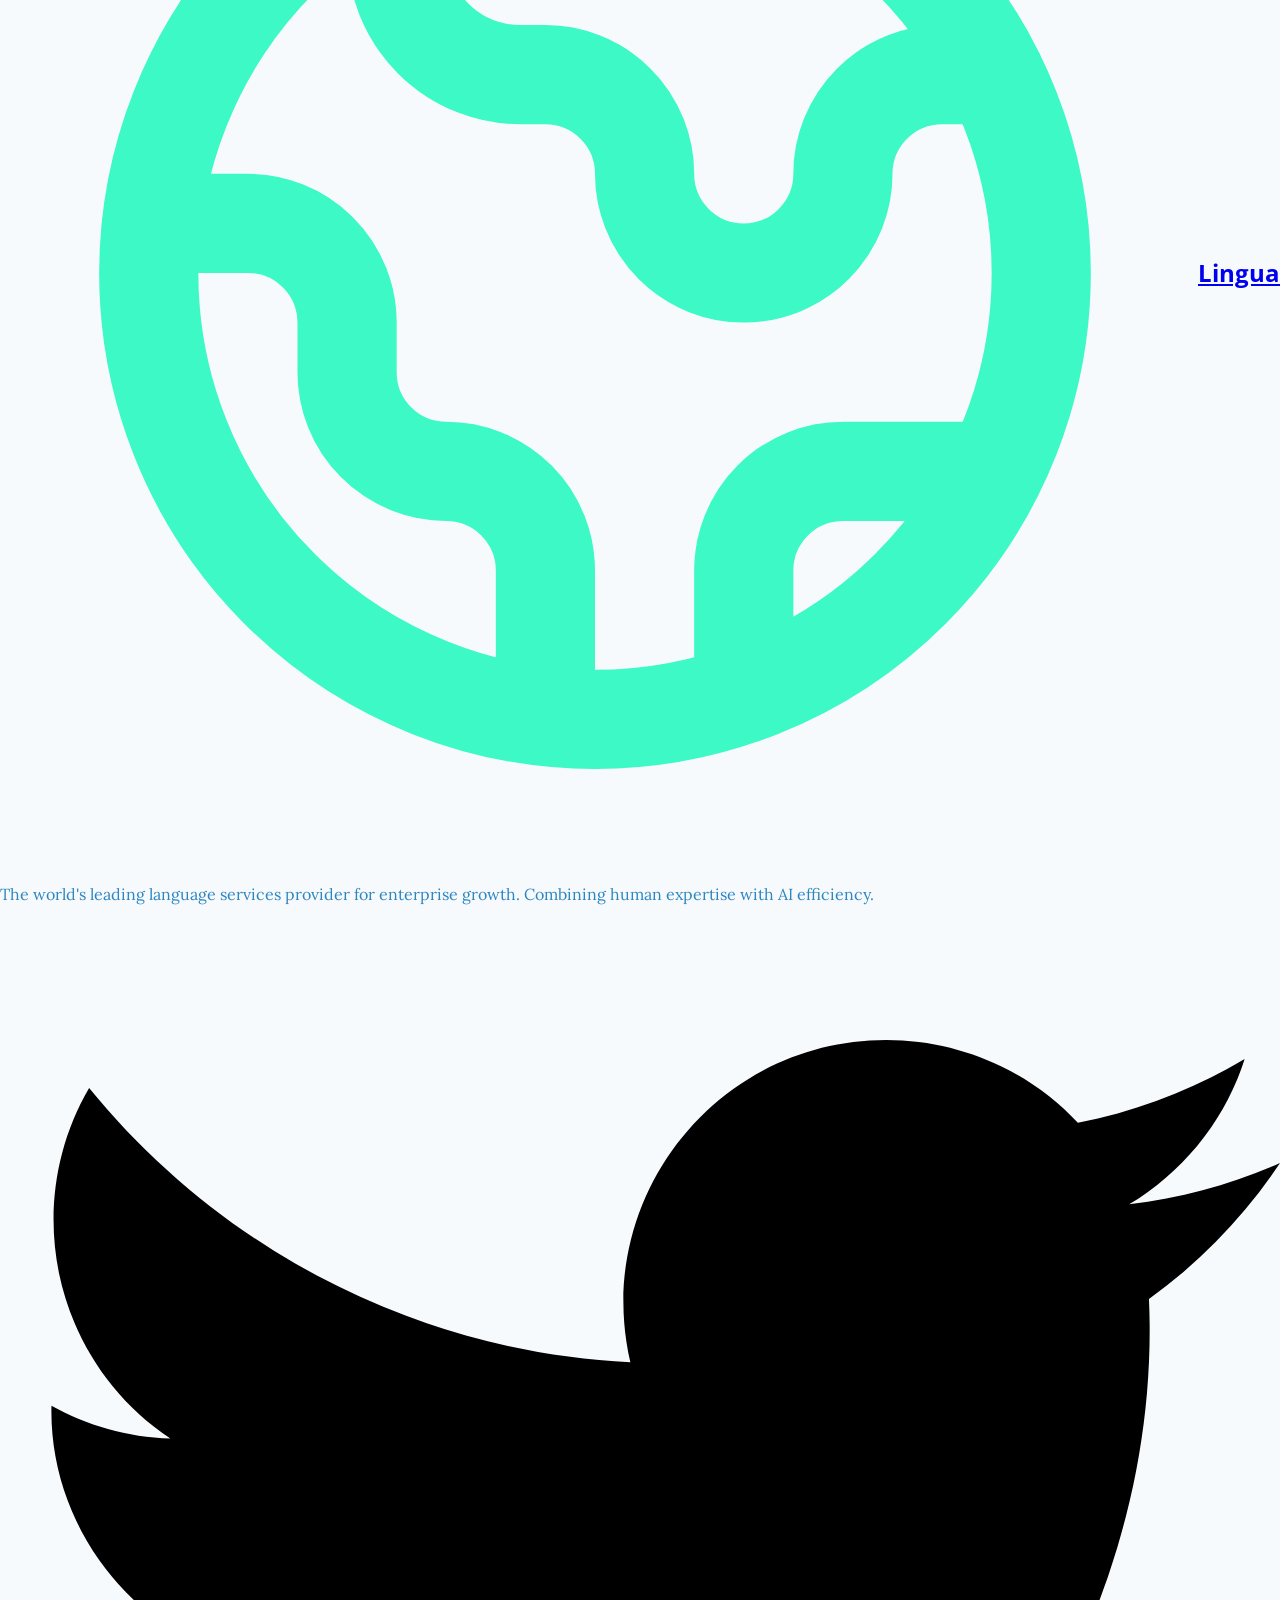
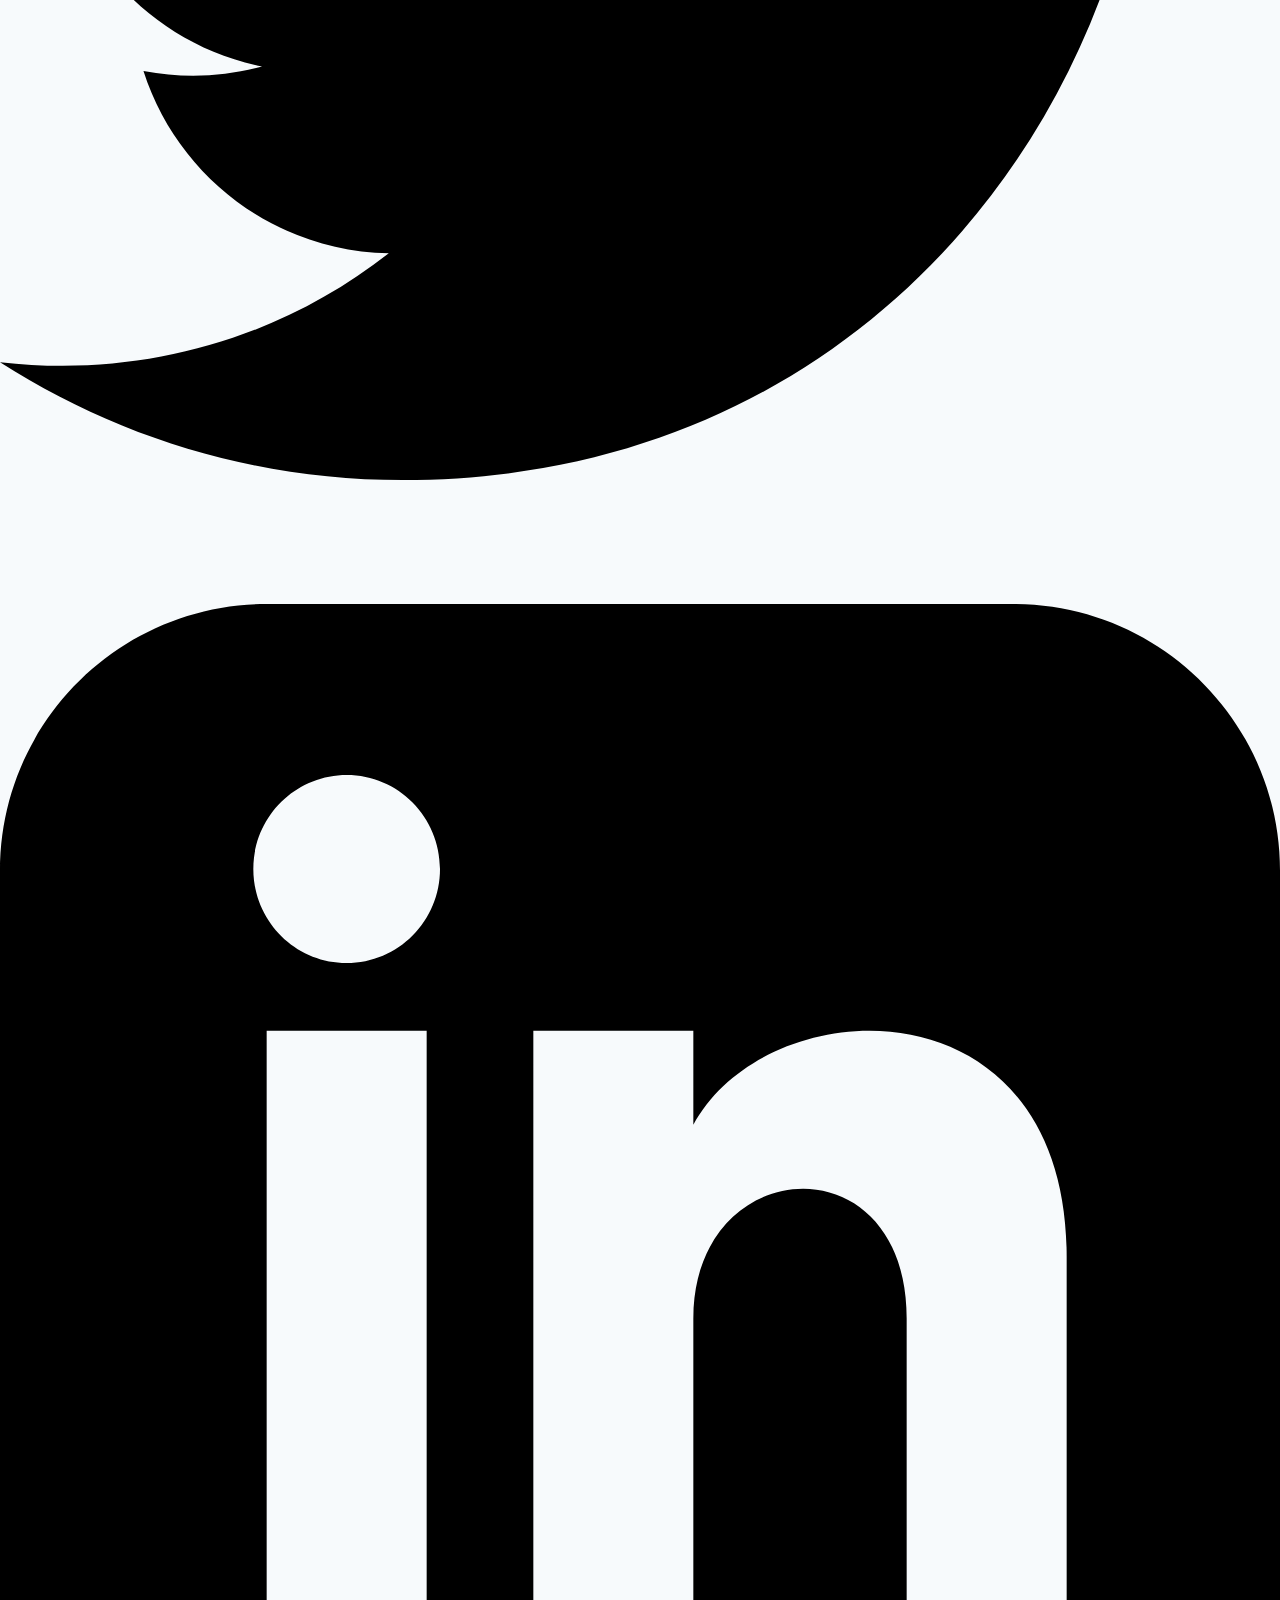
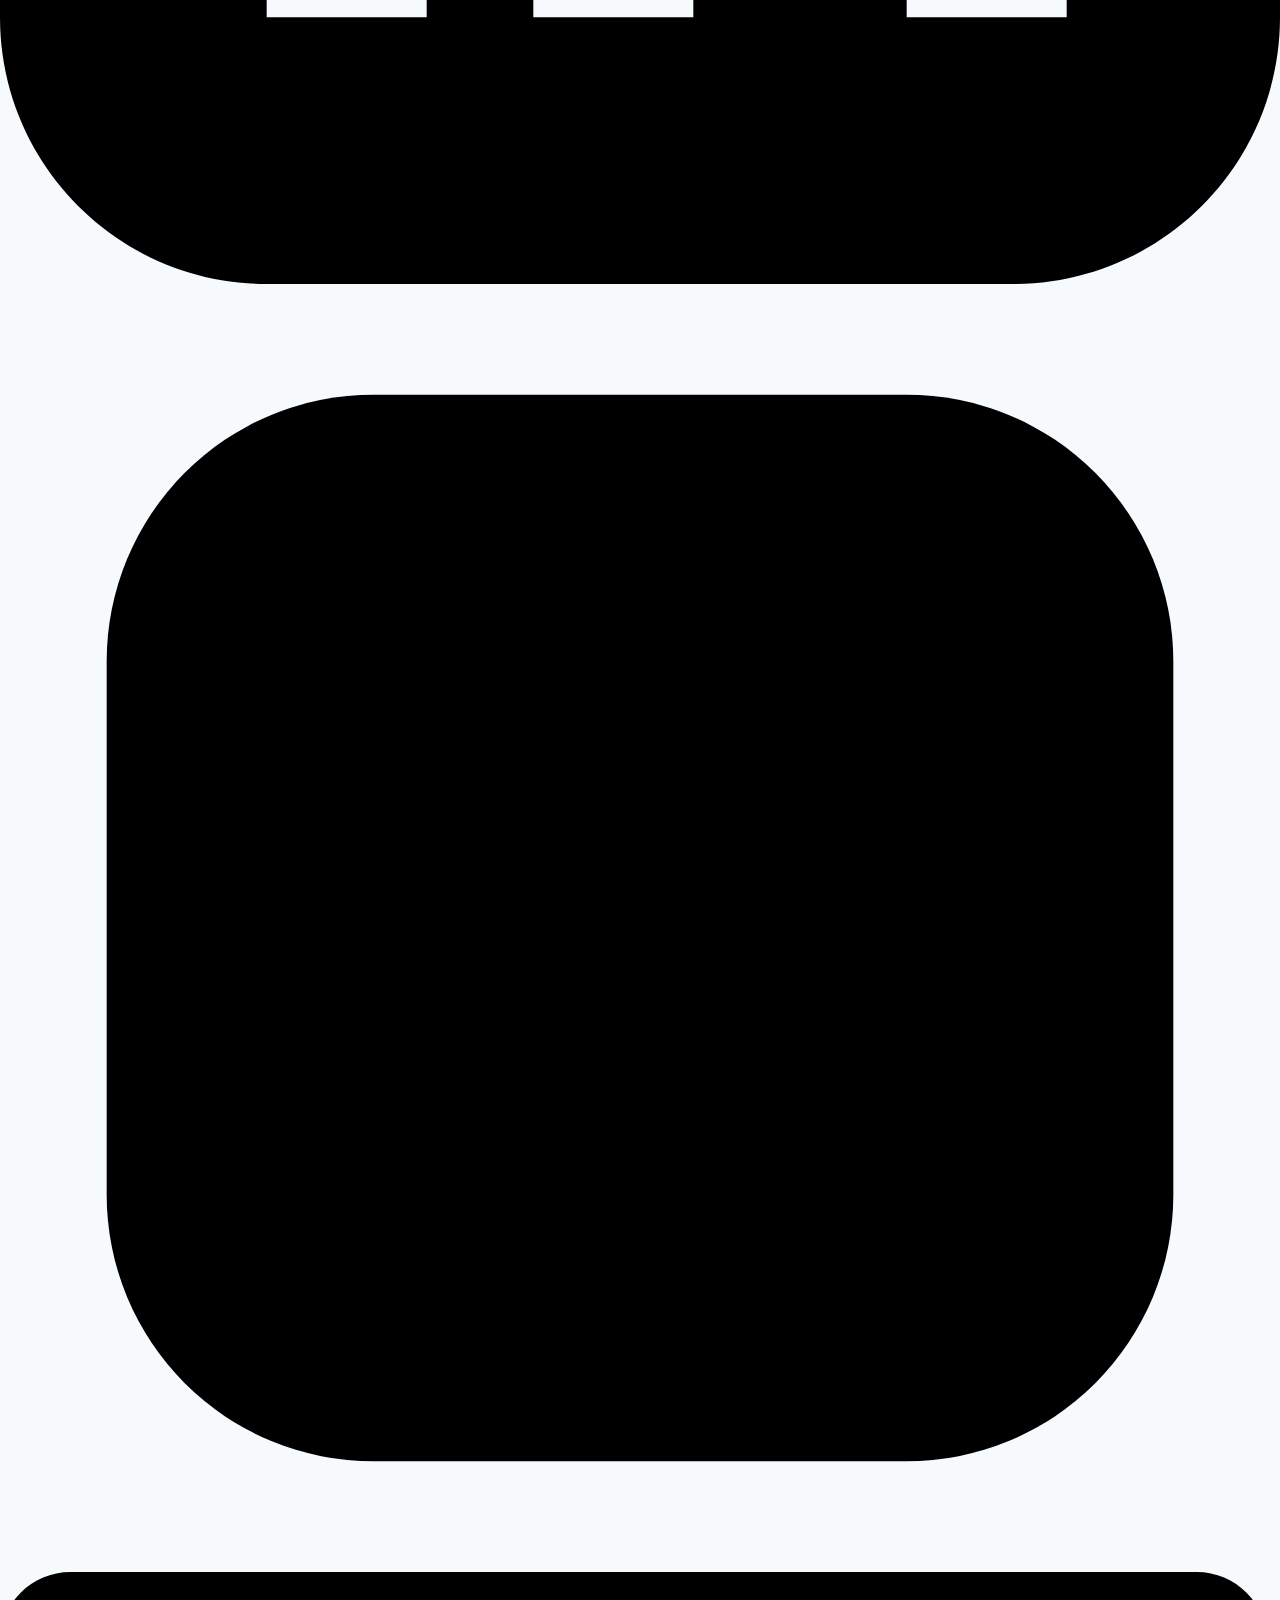
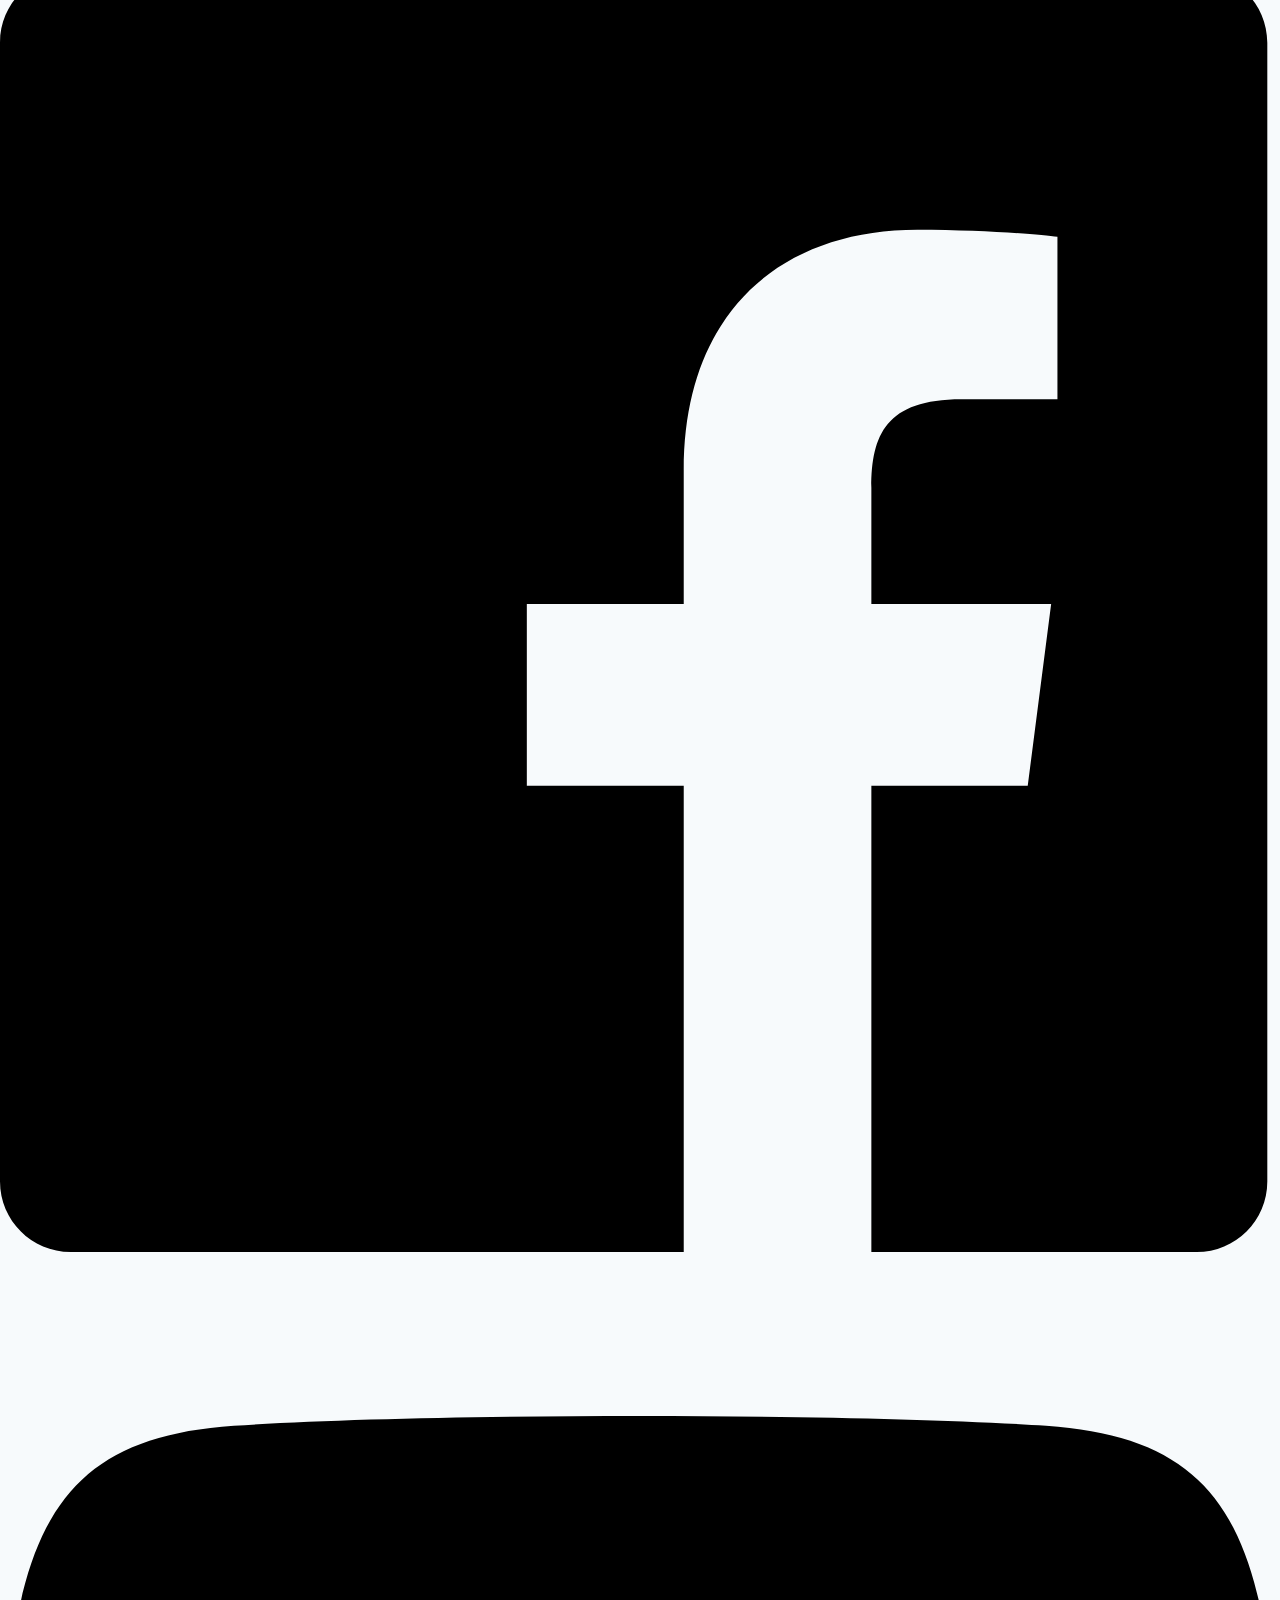
==== commit 0f05aa01: "Standardized branding and light mode fixes" ====
--- a/index.html
+++ b/index.html
@@ -77,7 +77,7 @@
                     <a href="login.html"
                         class="px-6 py-2 border-2 border-primary/50 text-primary dark:text-primary rounded-lg font-bold hover:bg-primary hover:text-white transition-all btn-hover-home">Login</a>
                     <button type="button" data-rtl-toggle
-                        class="p-2 border border-secondary text-secondary dark:text-white rounded-lg font-semibold hover:bg-secondary hover:text-white transition-all w-10 h-10 flex items-center justify-center">RTL</button>
+                        class="p-2 border border-primary text-primary rounded-lg font-semibold hover:bg-primary hover:text-white transition-all w-10 h-10 flex items-center justify-center rtl:bg-primary rtl:text-white">RTL</button>
                     <!-- Dark Mode Toggle -->
                     <button id="theme-toggle" class="theme-toggle-btn text-secondary dark:text-white"
                         aria-label="Toggle Theme">
@@ -137,7 +137,7 @@
                 <a href="login.html"
                     class="px-6 py-4 border-2 border-primary/20 text-primary dark:text-primary rounded-xl text-center font-bold btn-hover-home">Login</a>
                 <button type="button" data-rtl-toggle
-                    class="p-2 border-2 border-primary/20 text-primary dark:text-primary rounded-xl text-center font-bold btn-hover-home w-10 h-10 flex items-center justify-center">RTL</button>
+                    class="px-6 py-4 border-2 border-primary/20 text-primary dark:text-primary rounded-xl text-center font-bold btn-hover-home flex items-center justify-center rtl:bg-primary rtl:text-white">RTL</button>
             </div>
         </nav>
     </aside>
@@ -430,7 +430,7 @@
                     <h2 class="text-3xl font-bold text-white mb-6 font-heading">Human Nuance</h2>
                     <p class="text-white/90 leading-relaxed min-h-[80px]">Certified linguistic experts refine every
                         syllable for cultural resonance and regional impact.</p>
-                    <div class="mt-8 transition-all opacity-0 group-hover:opacity-100">
+                    <div class="mt-8 transition-all">
                         <span class="text-xs font-bold text-primary tracking-widest uppercase">12,000+ Certified
                             Translators</span>
                     </div>
@@ -530,7 +530,7 @@
                 <!-- Brand -->
                 <div>
                     <a href="index.html"
-                        class="brand-logo mb-6 text-secondary dark:text-white flex items-center gap-2 group">
+                        class="brand-logo mb-6 text-black dark:text-white flex items-center gap-2 group">
                         <svg xmlns="http://www.w3.org/2000/svg"
                             class="w-8 h-8 group-hover:rotate-12 transition-transform" fill="none" viewBox="0 0 24 24"
                             stroke="currentColor">
@@ -648,9 +648,12 @@
                 <p class="text-gray-500 dark:text-gray-400 text-sm">© 2026 Lingua. All rights reserved.
                 </p>
                 <div class="flex gap-8 text-sm">
-                    <a href="#" class="text-gray-500 dark:text-gray-400 hover:text-primary dark:hover:text-accent transition-colors">Privacy
+                    <a href="#"
+                        class="text-gray-500 dark:text-gray-400 hover:text-primary dark:hover:text-accent transition-colors">Privacy
                         Policy</a>
-                    <a href="#" class="text-gray-500 dark:text-gray-400 hover:text-primary dark:hover:text-accent transition-colors">Terms of
+                    <a href="#"
+                        class="text-gray-500 dark:text-gray-400 hover:text-primary dark:hover:text-accent transition-colors">Terms
+                        of
                         Service</a>
                 </div>
             </div>
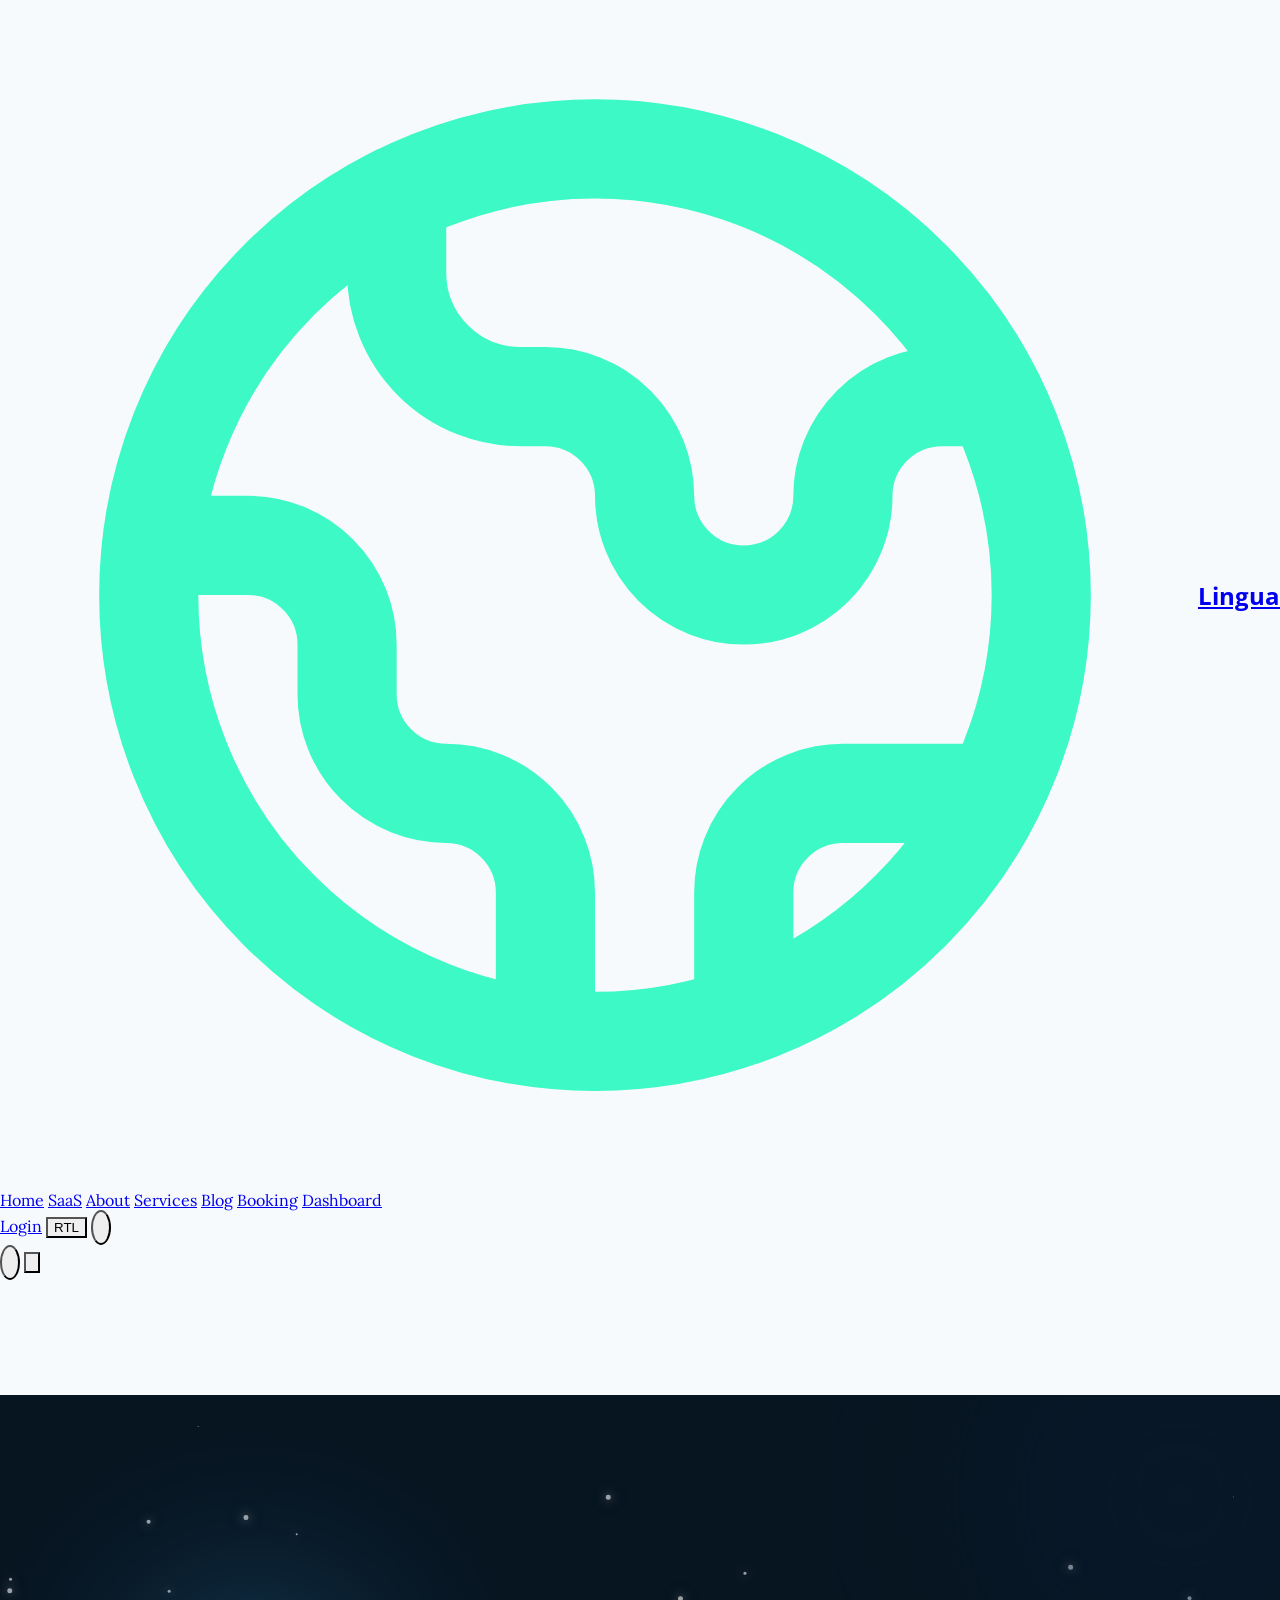
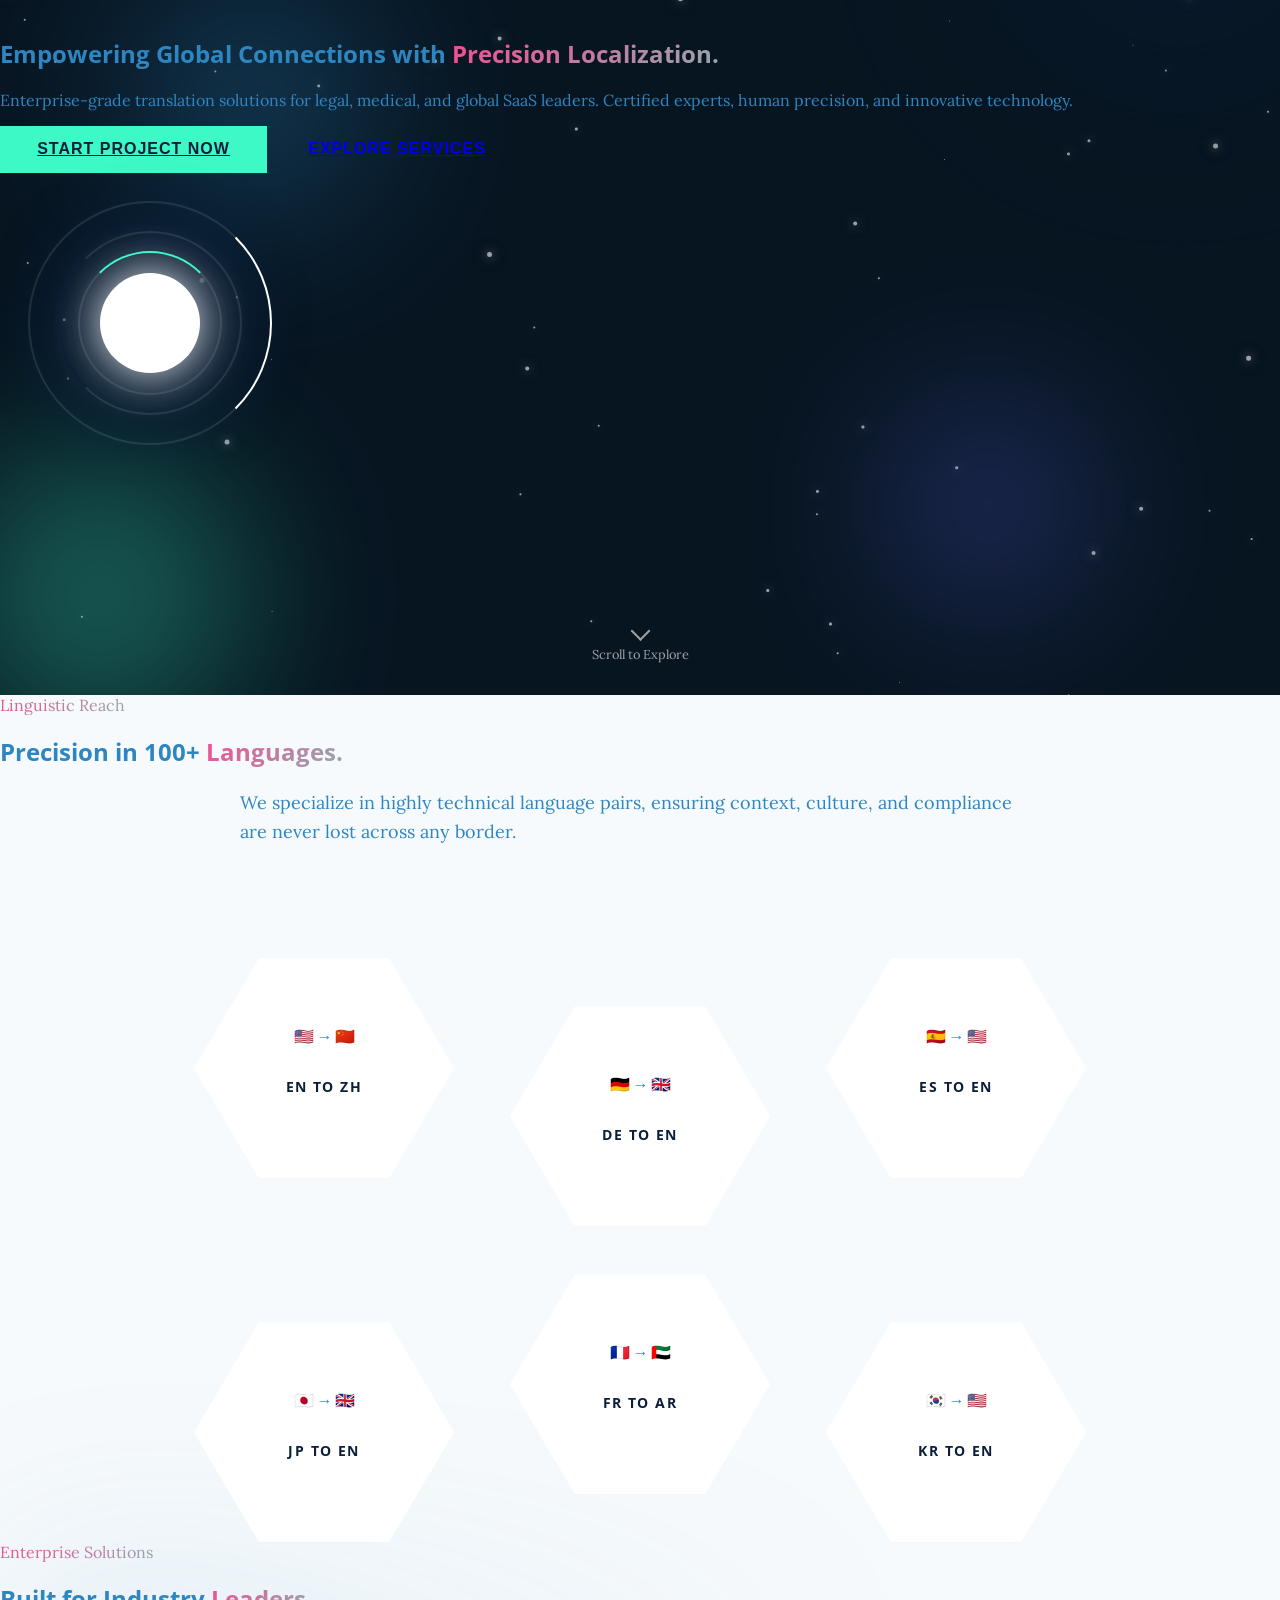
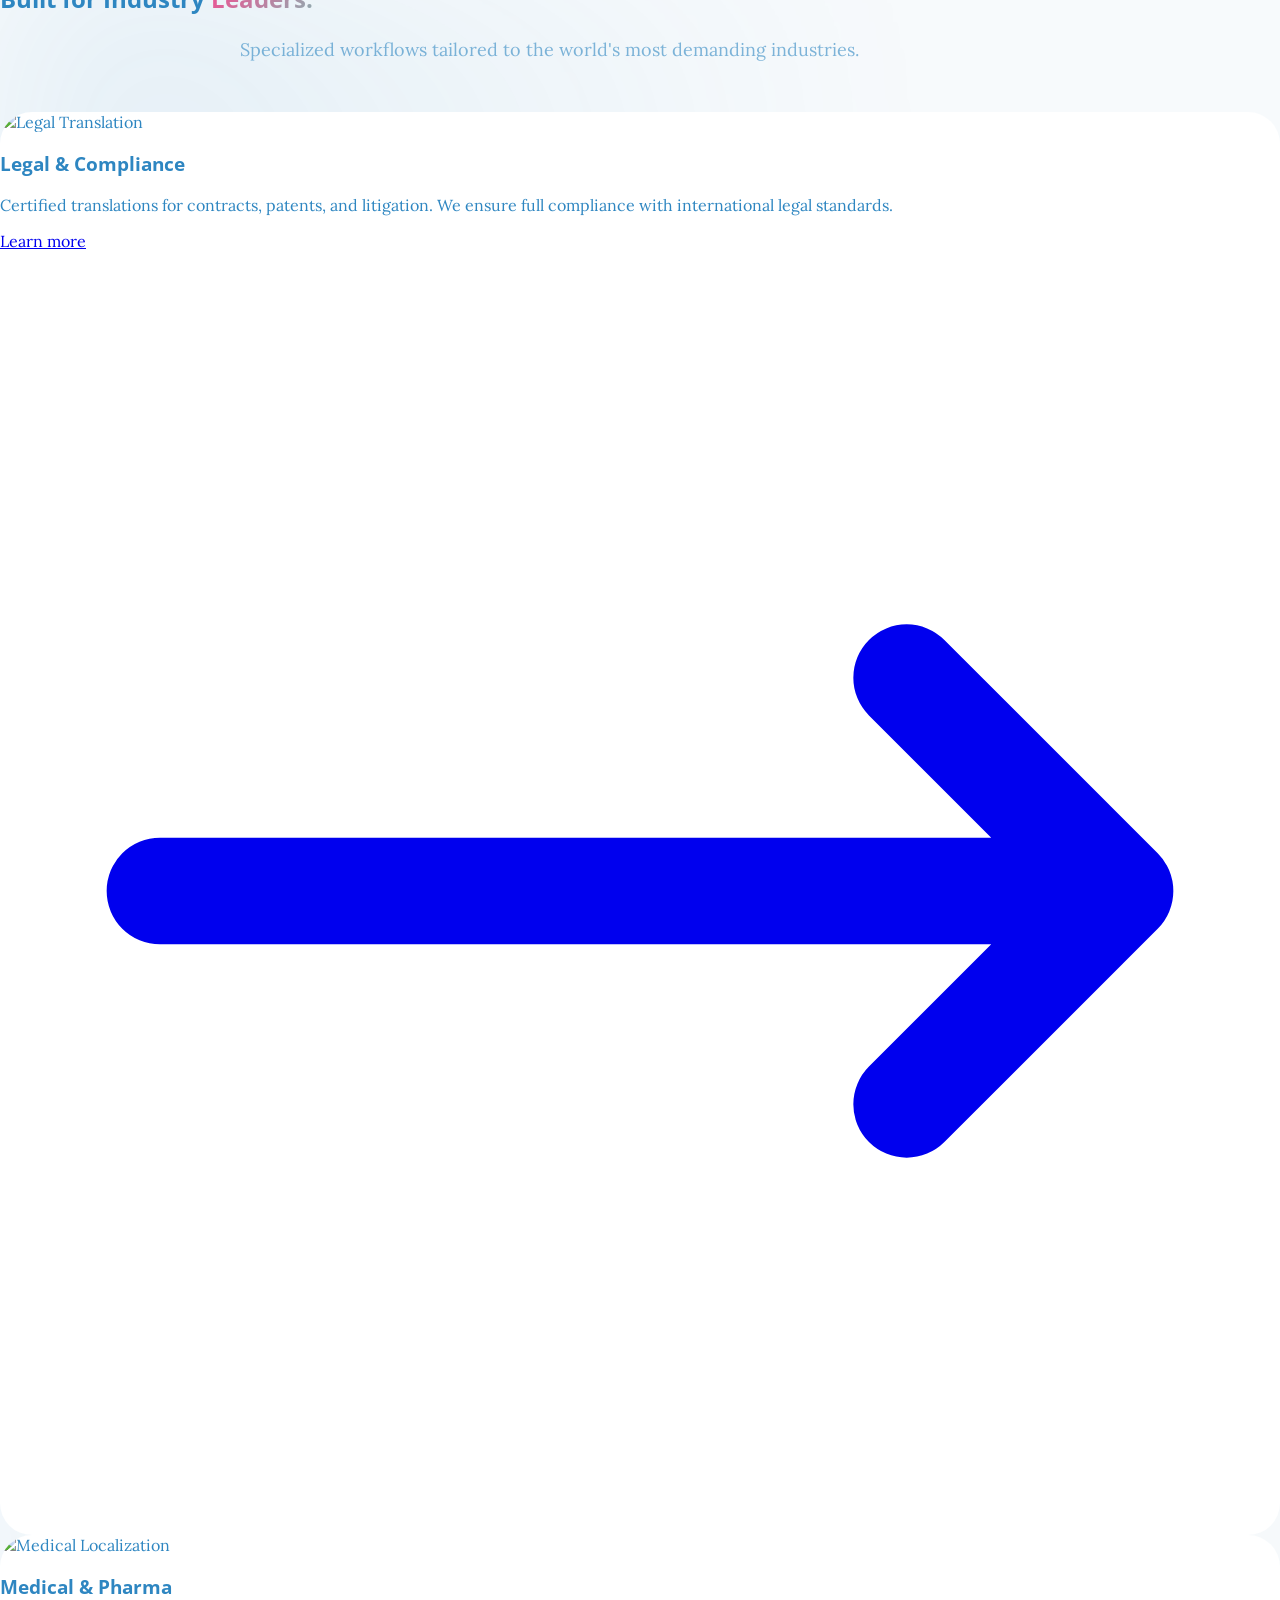
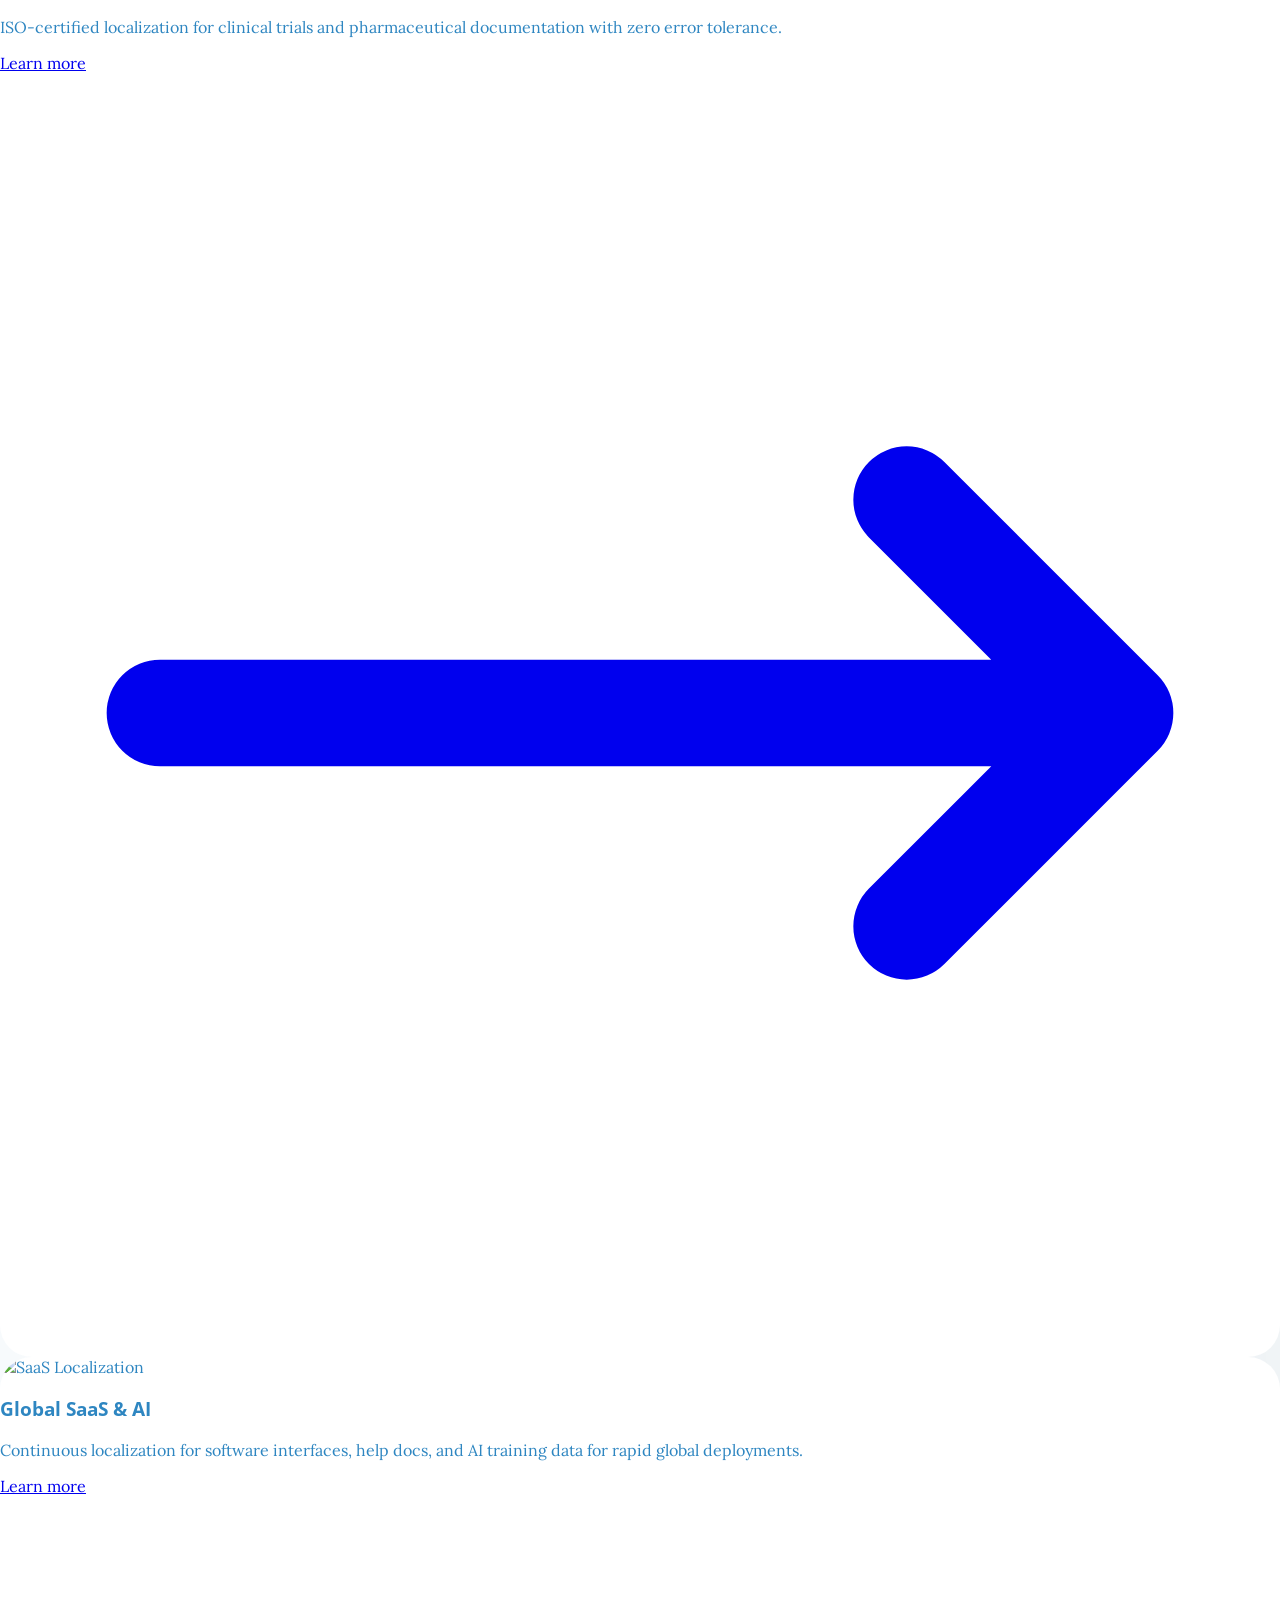
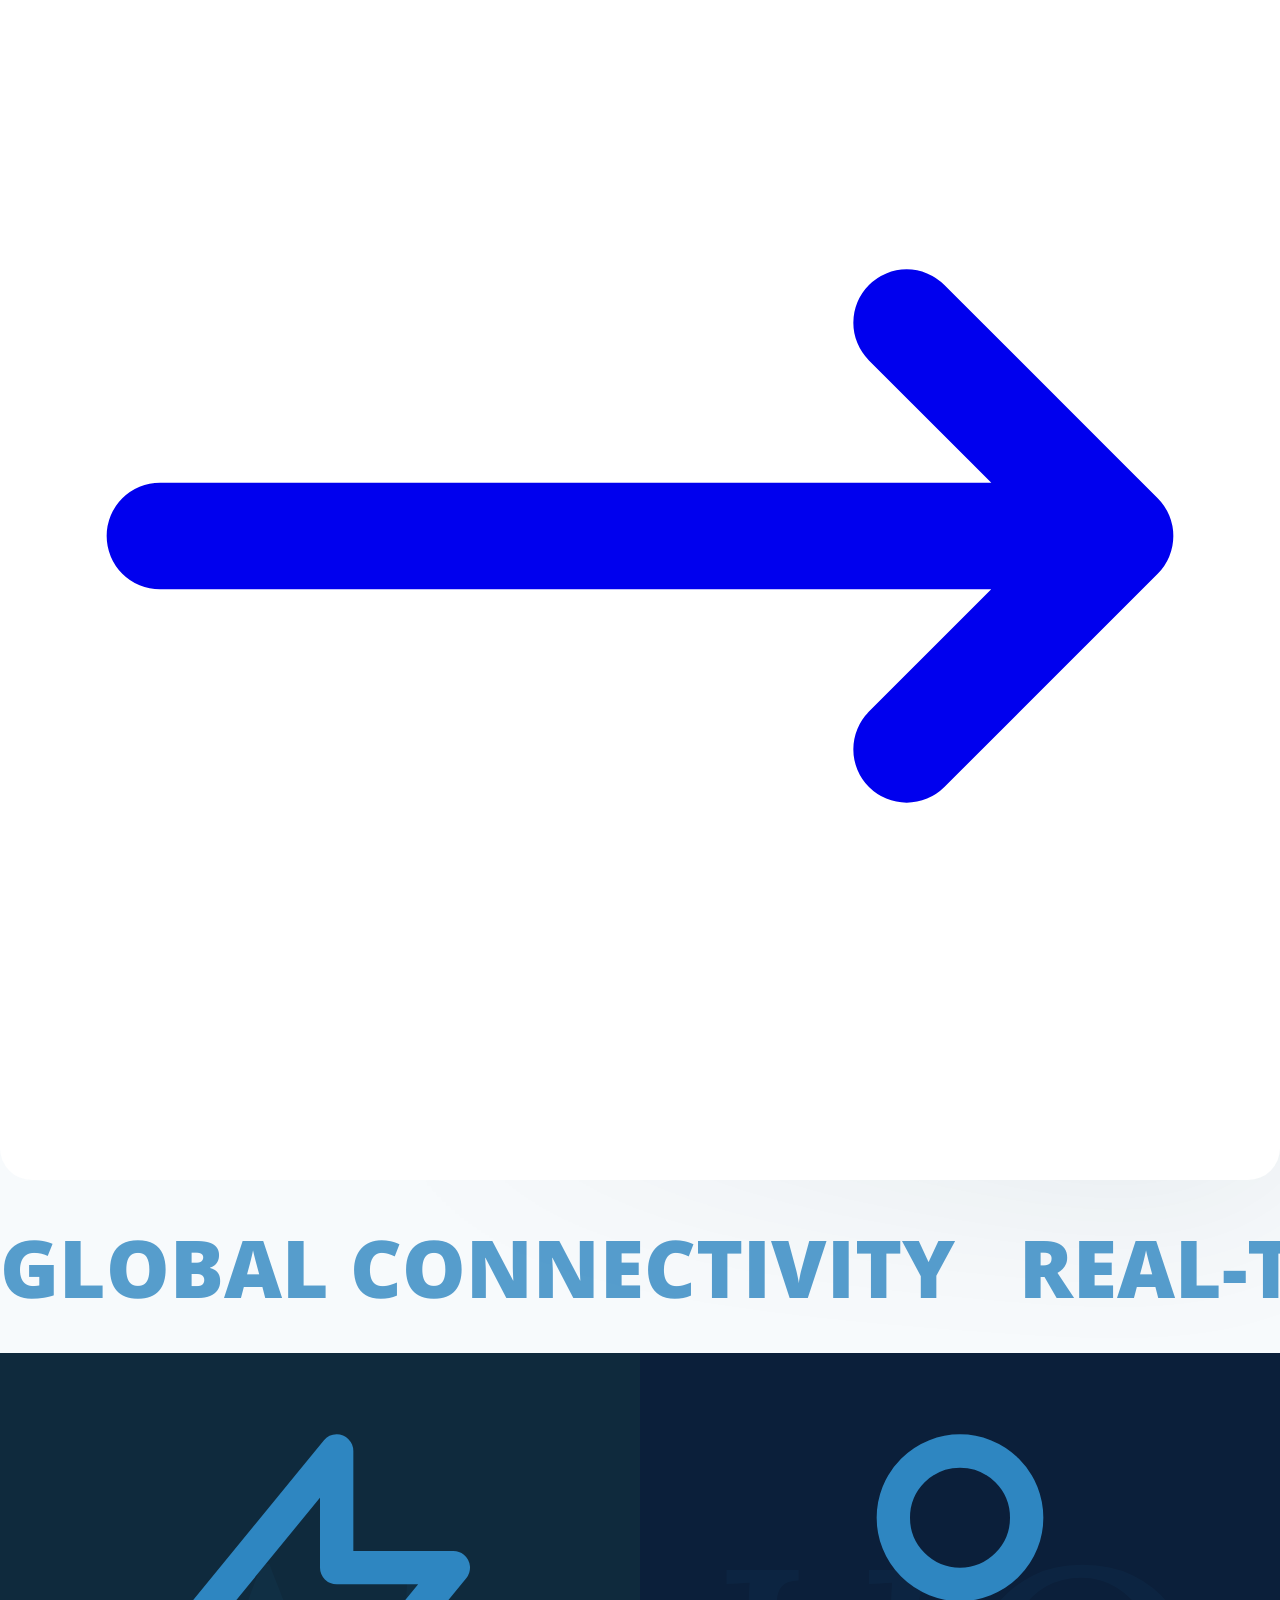
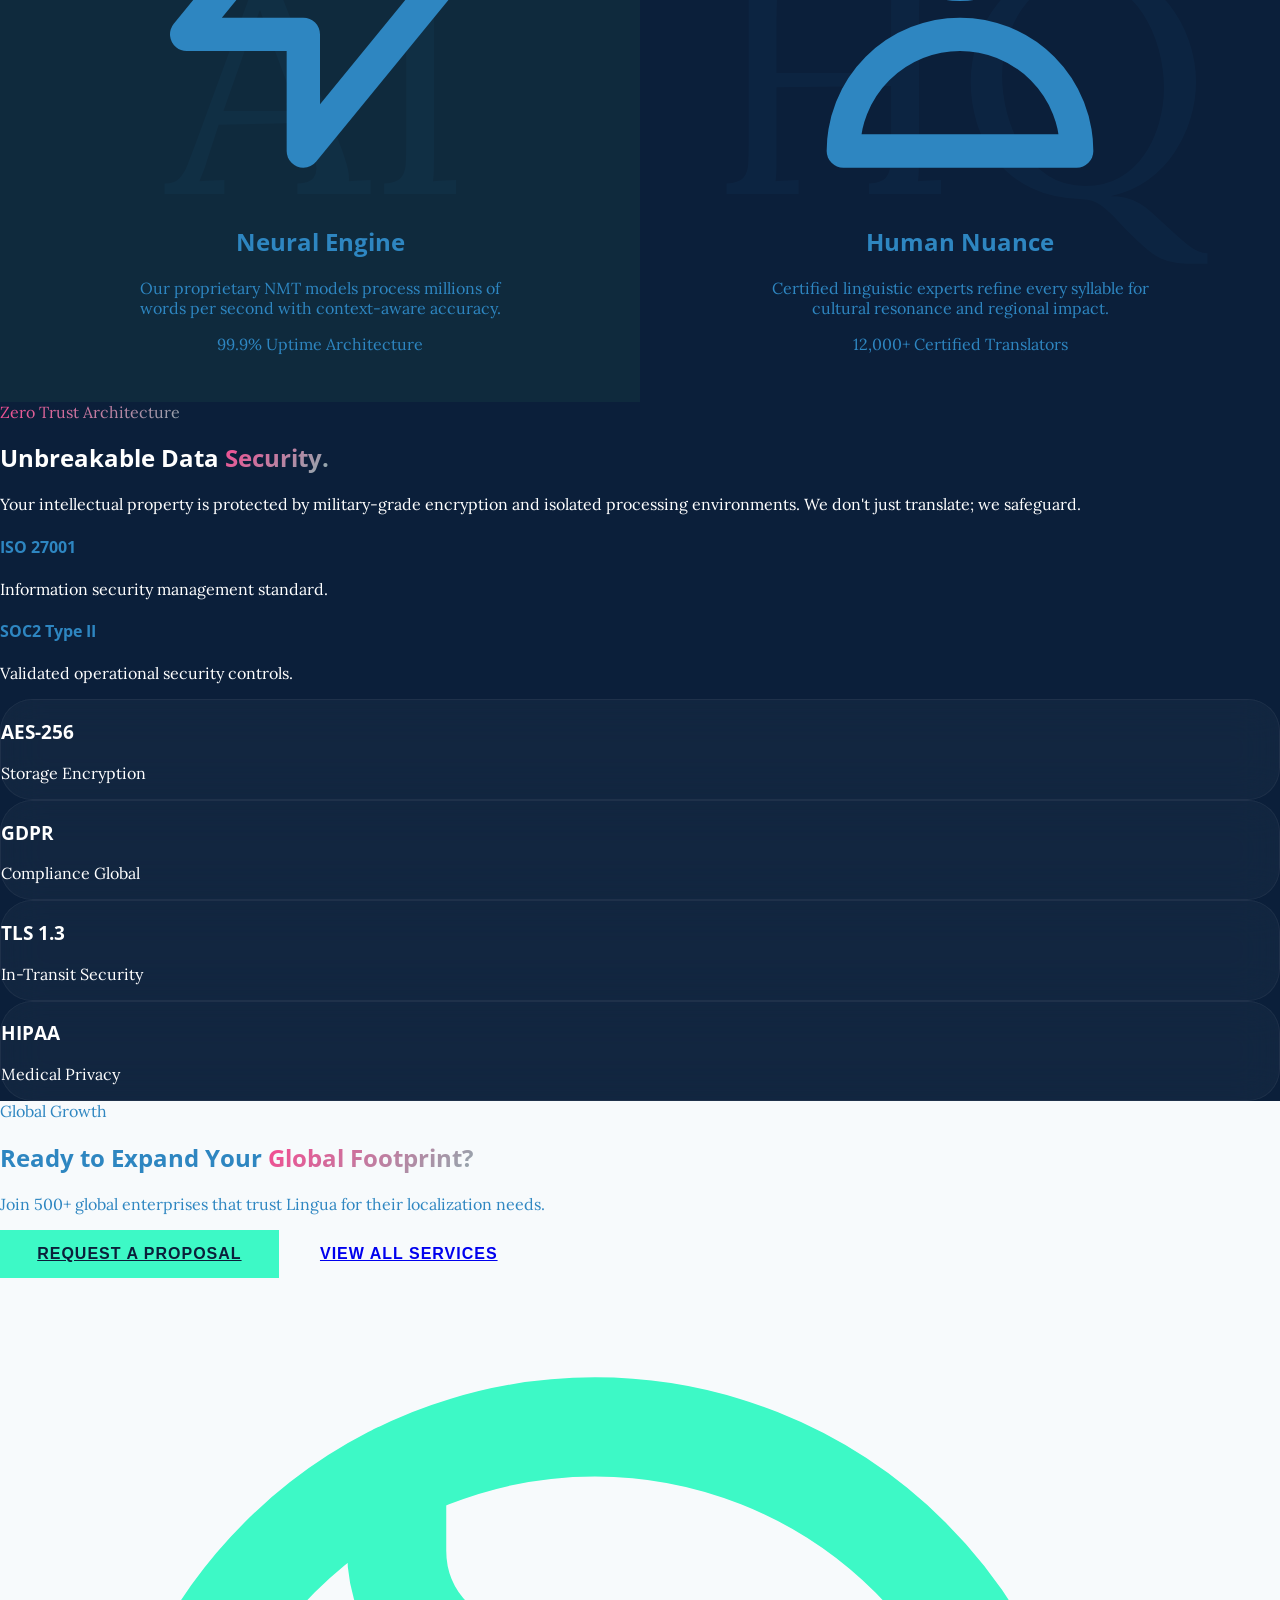
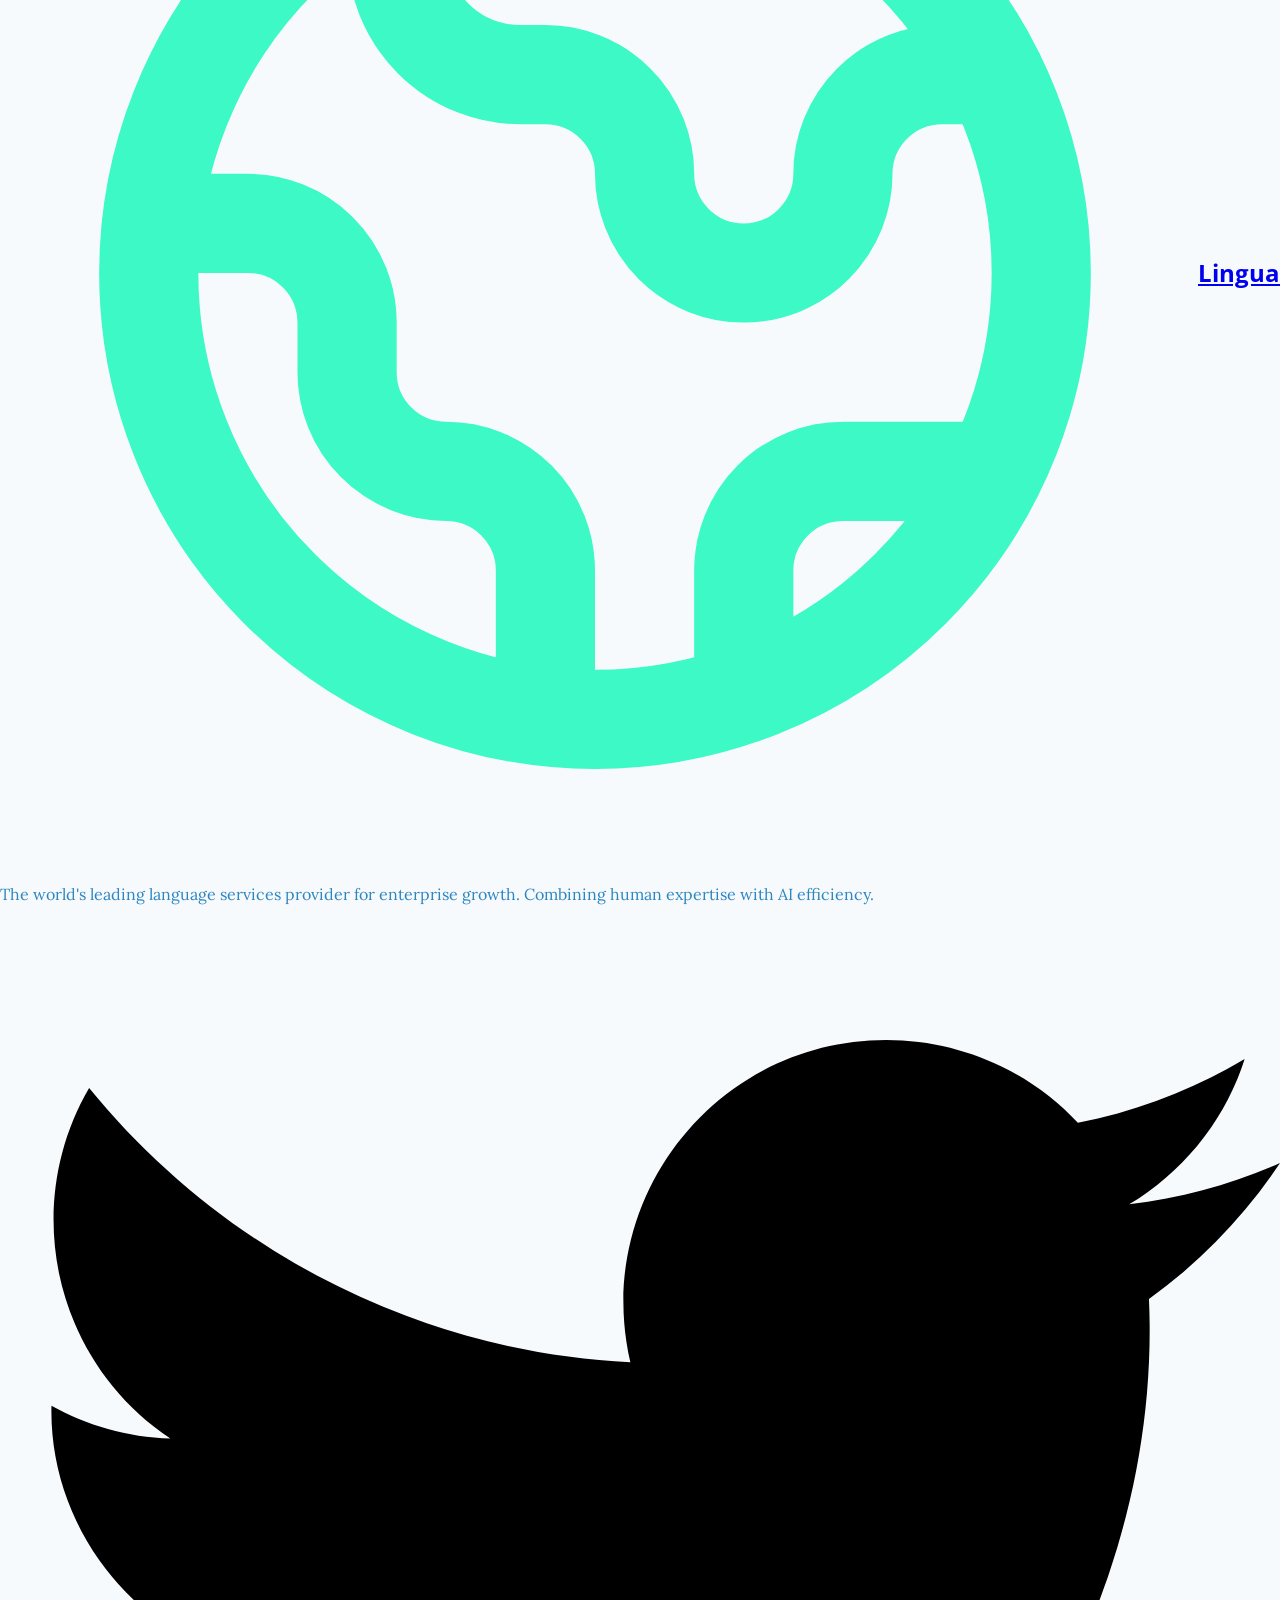
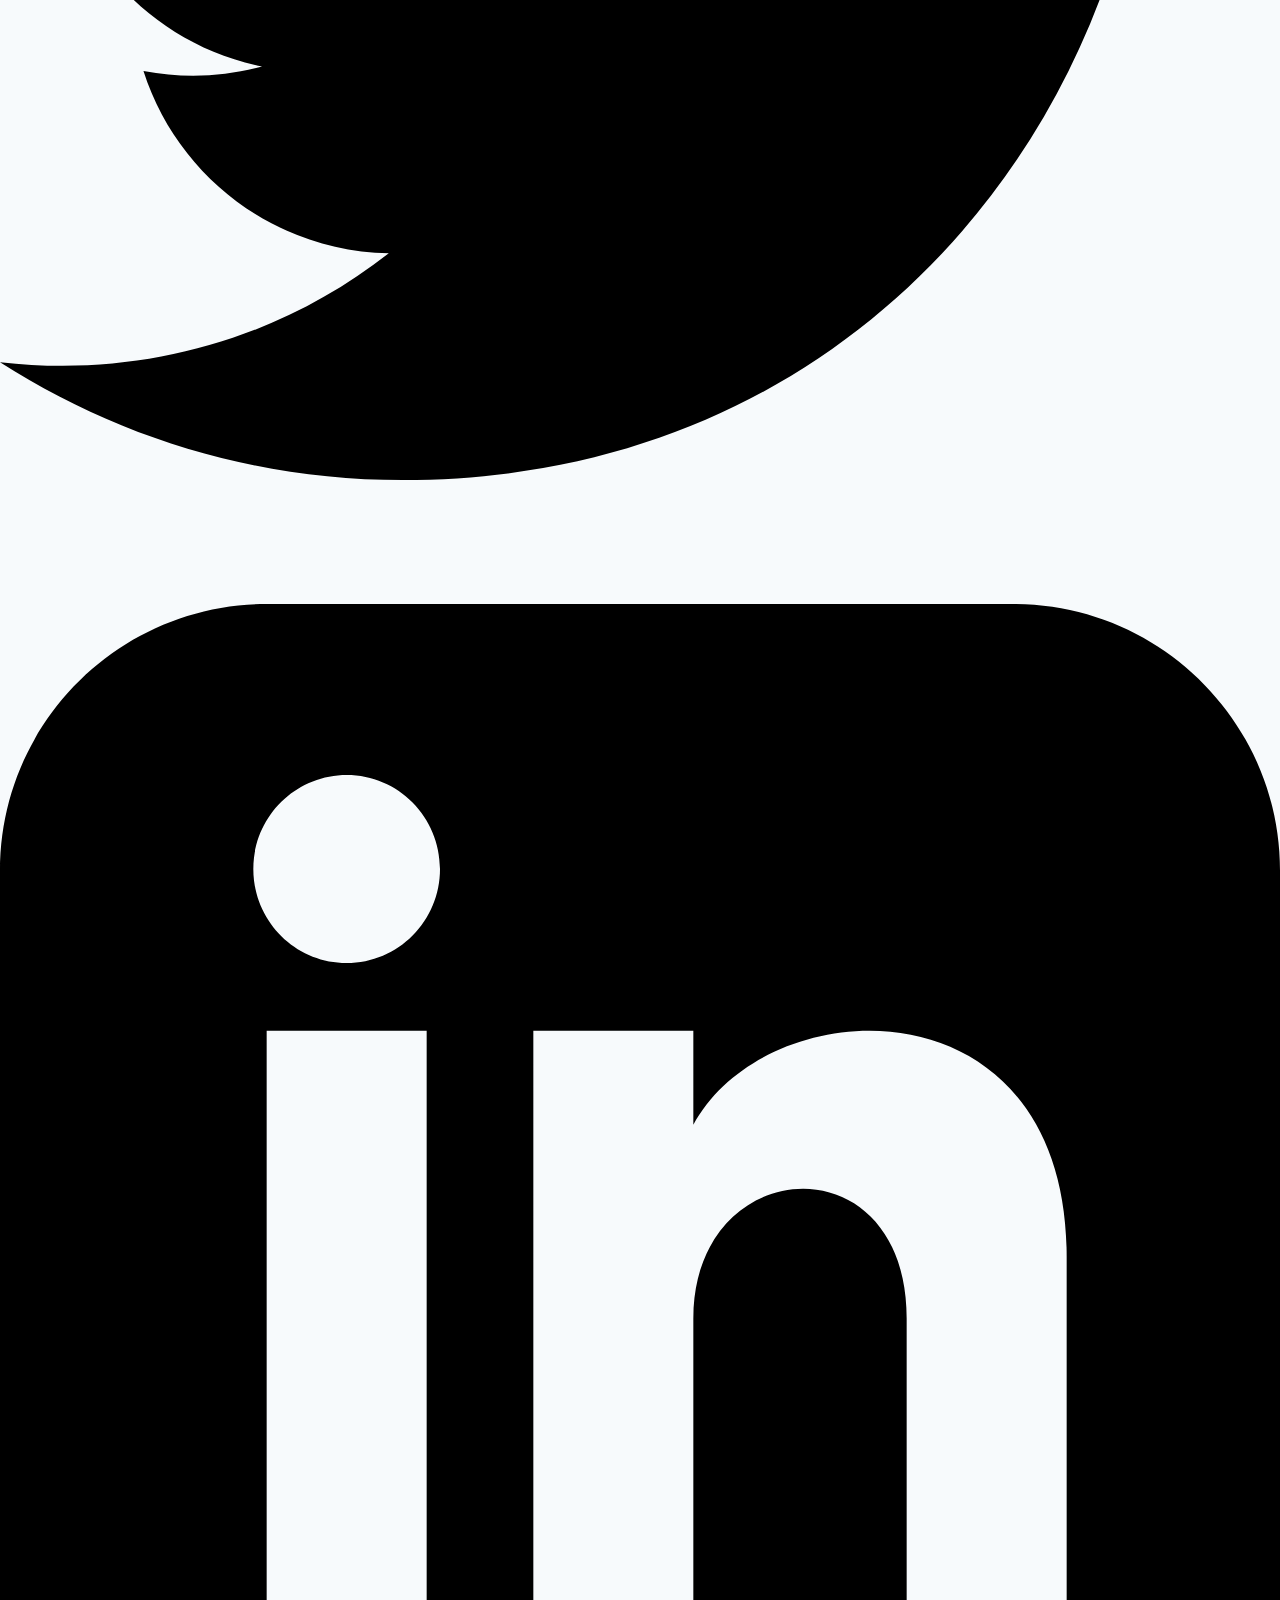
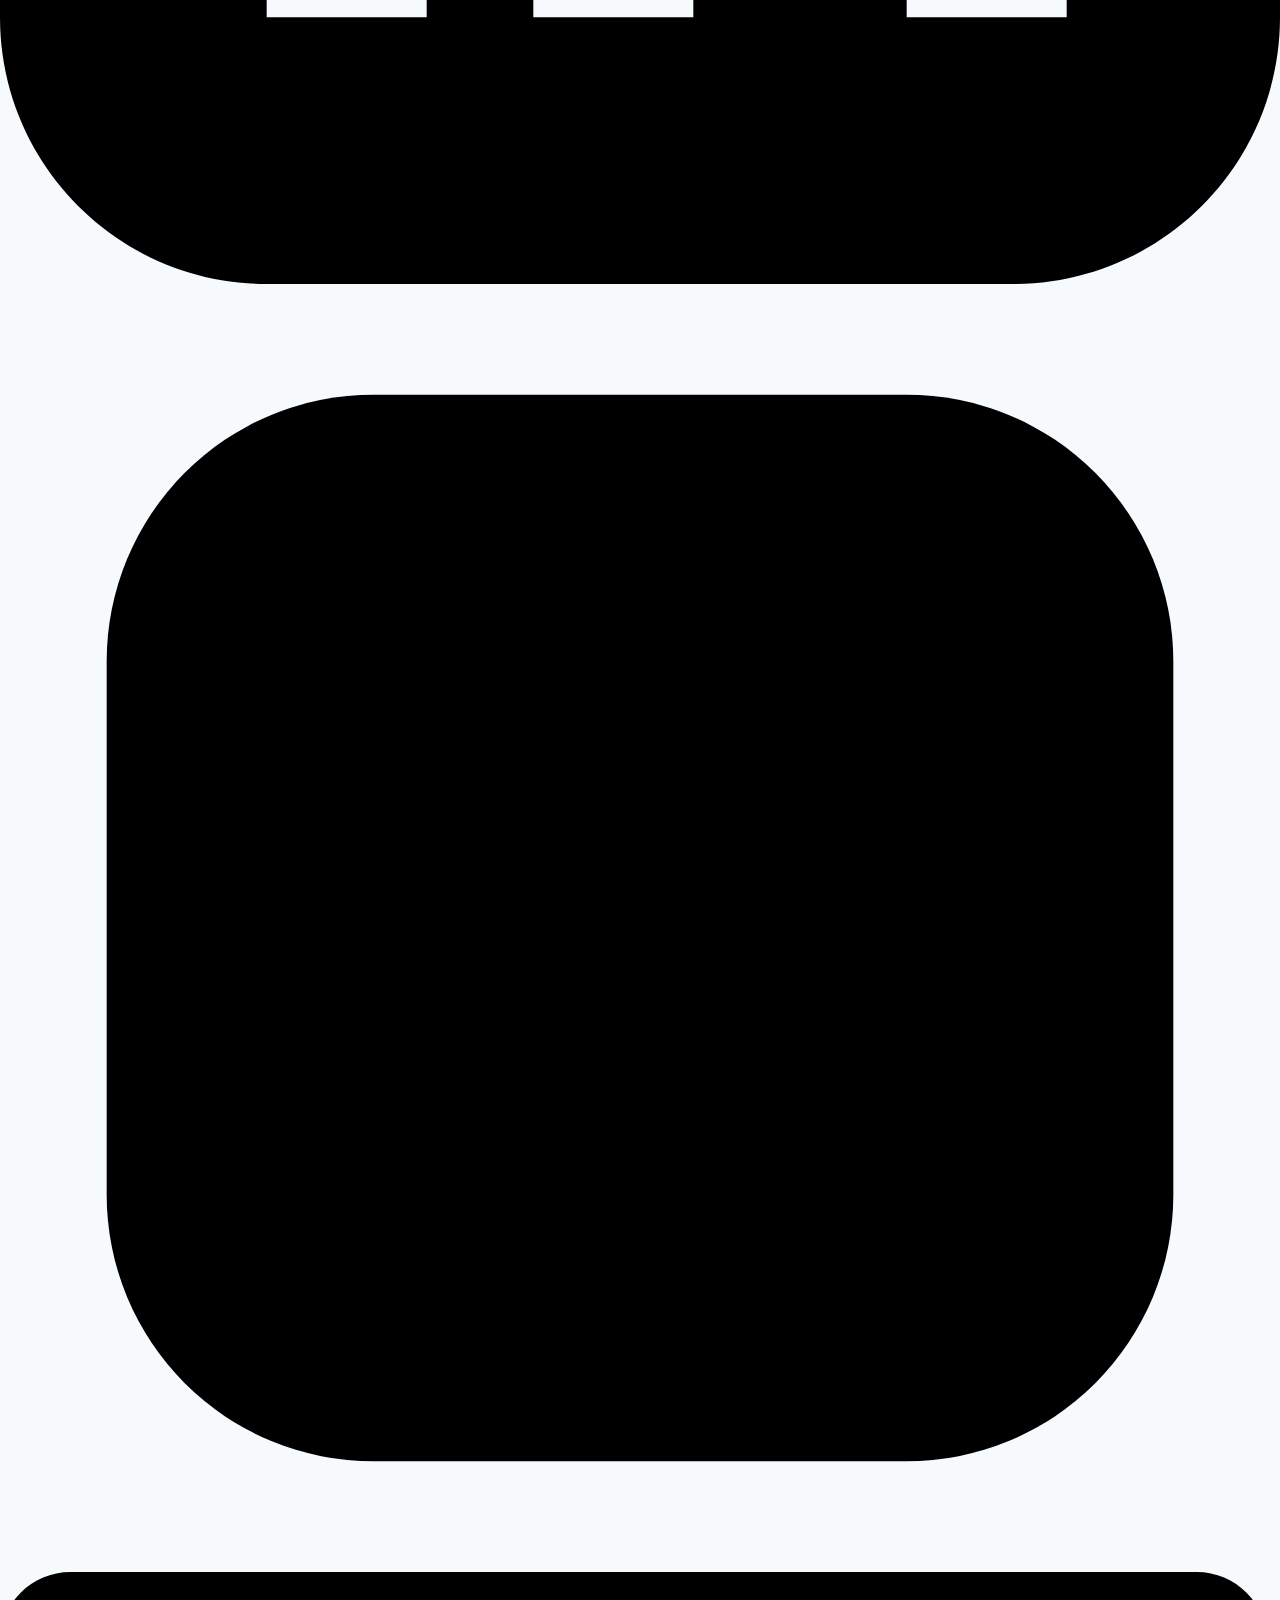
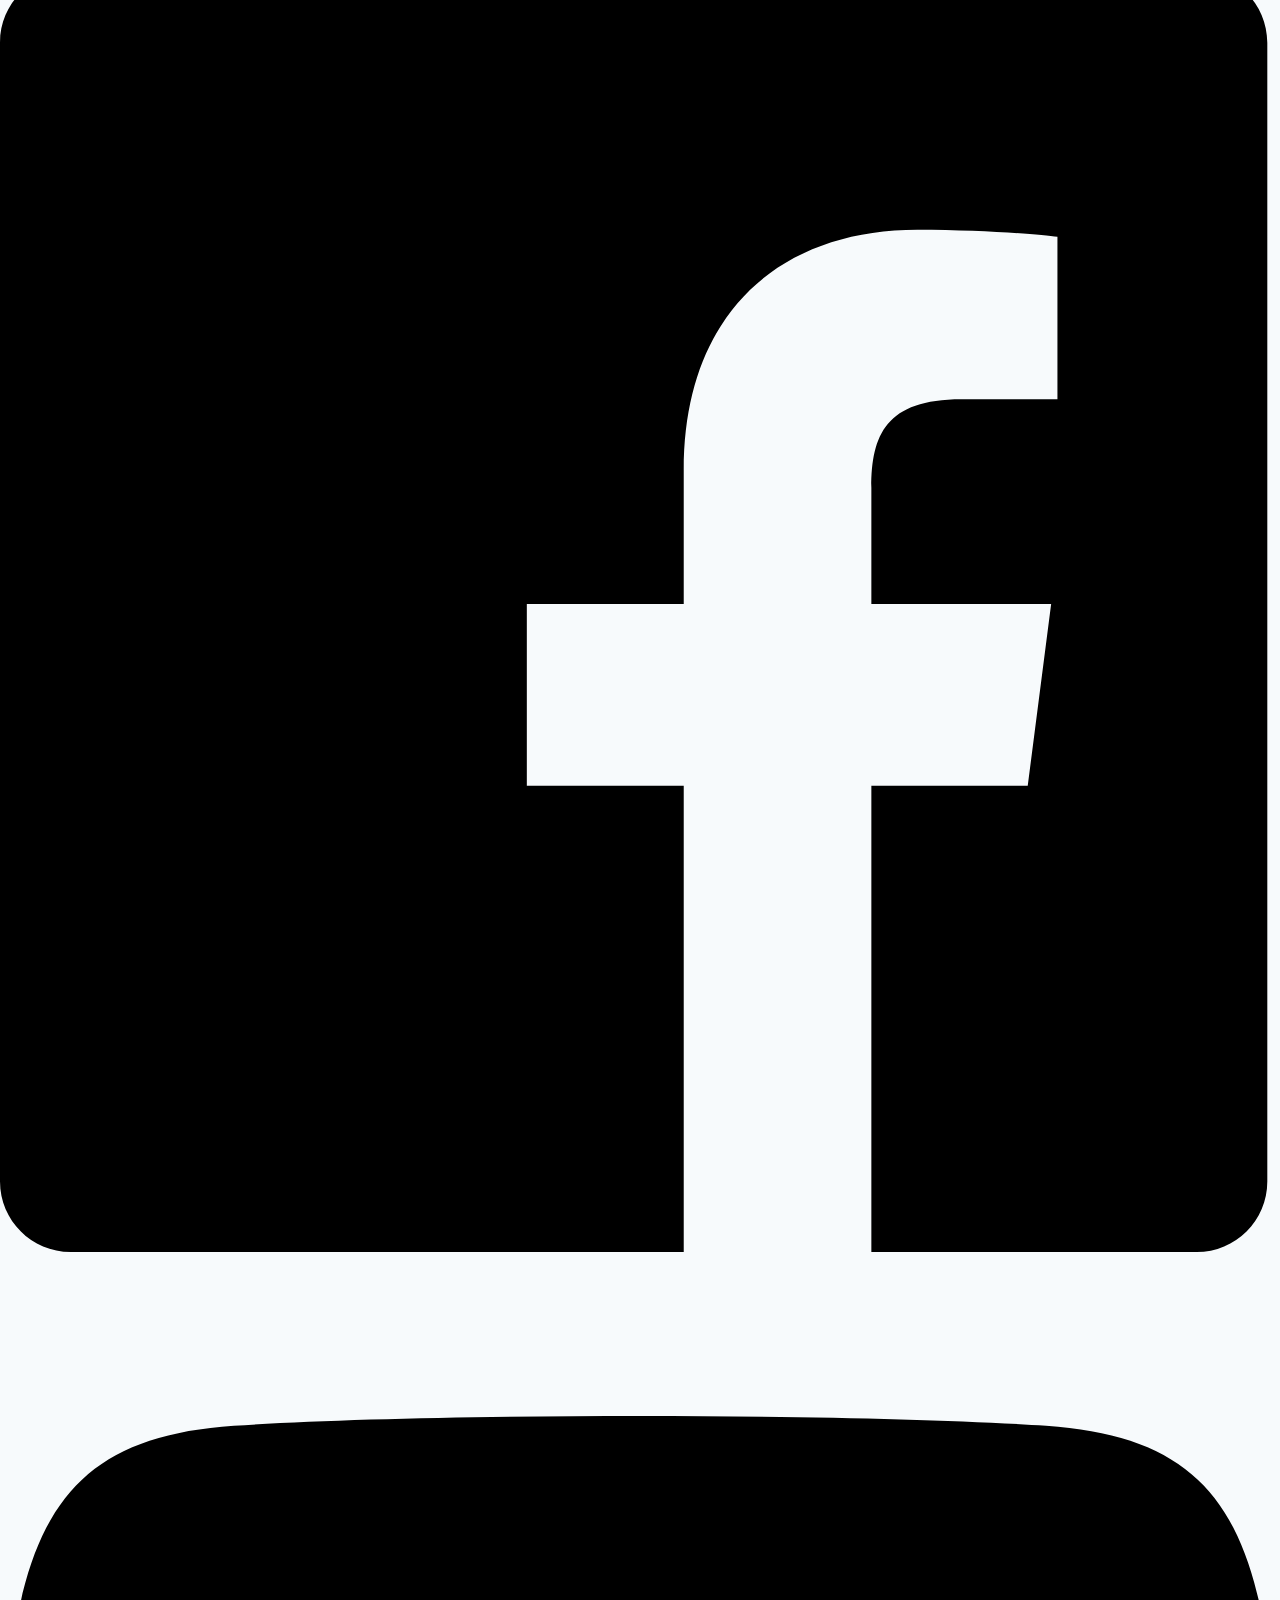
==== commit e0b2ffd2: "Fix: Active state and layout alignment in index.html" ====
--- a/index.html
+++ b/index.html
@@ -59,8 +59,7 @@
 
             <!-- Desktop Navigation -->
             <nav class="hidden xl:flex items-center gap-8">
-                <a href="index.html"
-                    class="font-semibold text-primary dark:text-white underline underline-offset-8 decoration-2 decoration-primary hover:text-primary transition-colors">Home</a>
+                <a href="index.html" class="font-semibold text-primary hover:text-primary transition-colors">Home</a>
                 <a href="home-2.html"
                     class="font-medium text-secondary/80 dark:text-white/80 hover:text-primary transition-colors">SaaS</a>
                 <a href="about.html"
@@ -118,8 +117,7 @@
             </button>
         </div>
         <nav class="flex flex-col gap-6 text-xl">
-            <a href="index.html"
-                class="font-semibold text-primary dark:text-white underline underline-offset-8 decoration-2 decoration-primary hover:text-primary transition-colors">Home</a>
+            <a href="index.html" class="font-semibold text-primary hover:text-primary transition-colors">Home</a>
             <a href="home-2.html"
                 class="font-semibold text-secondary/80 dark:text-white/80 hover:text-primary transition-colors">SaaS</a>
             <a href="about.html"
@@ -443,8 +441,8 @@
     <section class="vault-section py-32 mt-24">
         <div class="laser-scan"></div>
         <div class="container mx-auto px-6 md:px-12 relative z-10">
-            <div class="flex flex-col lg:flex-row items-center gap-16">
-                <div class="lg:w-1/2" data-animate="fade-up">
+            <div class="flex flex-col lg:flex-row items-start lg:items-center gap-16">
+                <div class="w-full lg:w-1/2" data-animate="fade-up">
                     <span class="text-accent font-bold tracking-widest uppercase text-sm mb-4 block"><span
                             class="gradient-text">Zero Trust
                             Architecture</span></span>
@@ -465,7 +463,7 @@
                     </div>
                 </div>
                 <!-- Interactive Visual Grid -->
-                <div class="lg:w-1/2 flex gap-6 mt-12 lg:mt-0" data-animate="zoom-in">
+                <div class="w-full lg:w-1/2 flex gap-6 mt-12 lg:mt-0" data-animate="zoom-in">
                     <!-- Col 1 -->
                     <div class="flex-1 flex flex-col gap-6">
                         <div class="security-card p-8 md:p-10 rounded-[2rem]">
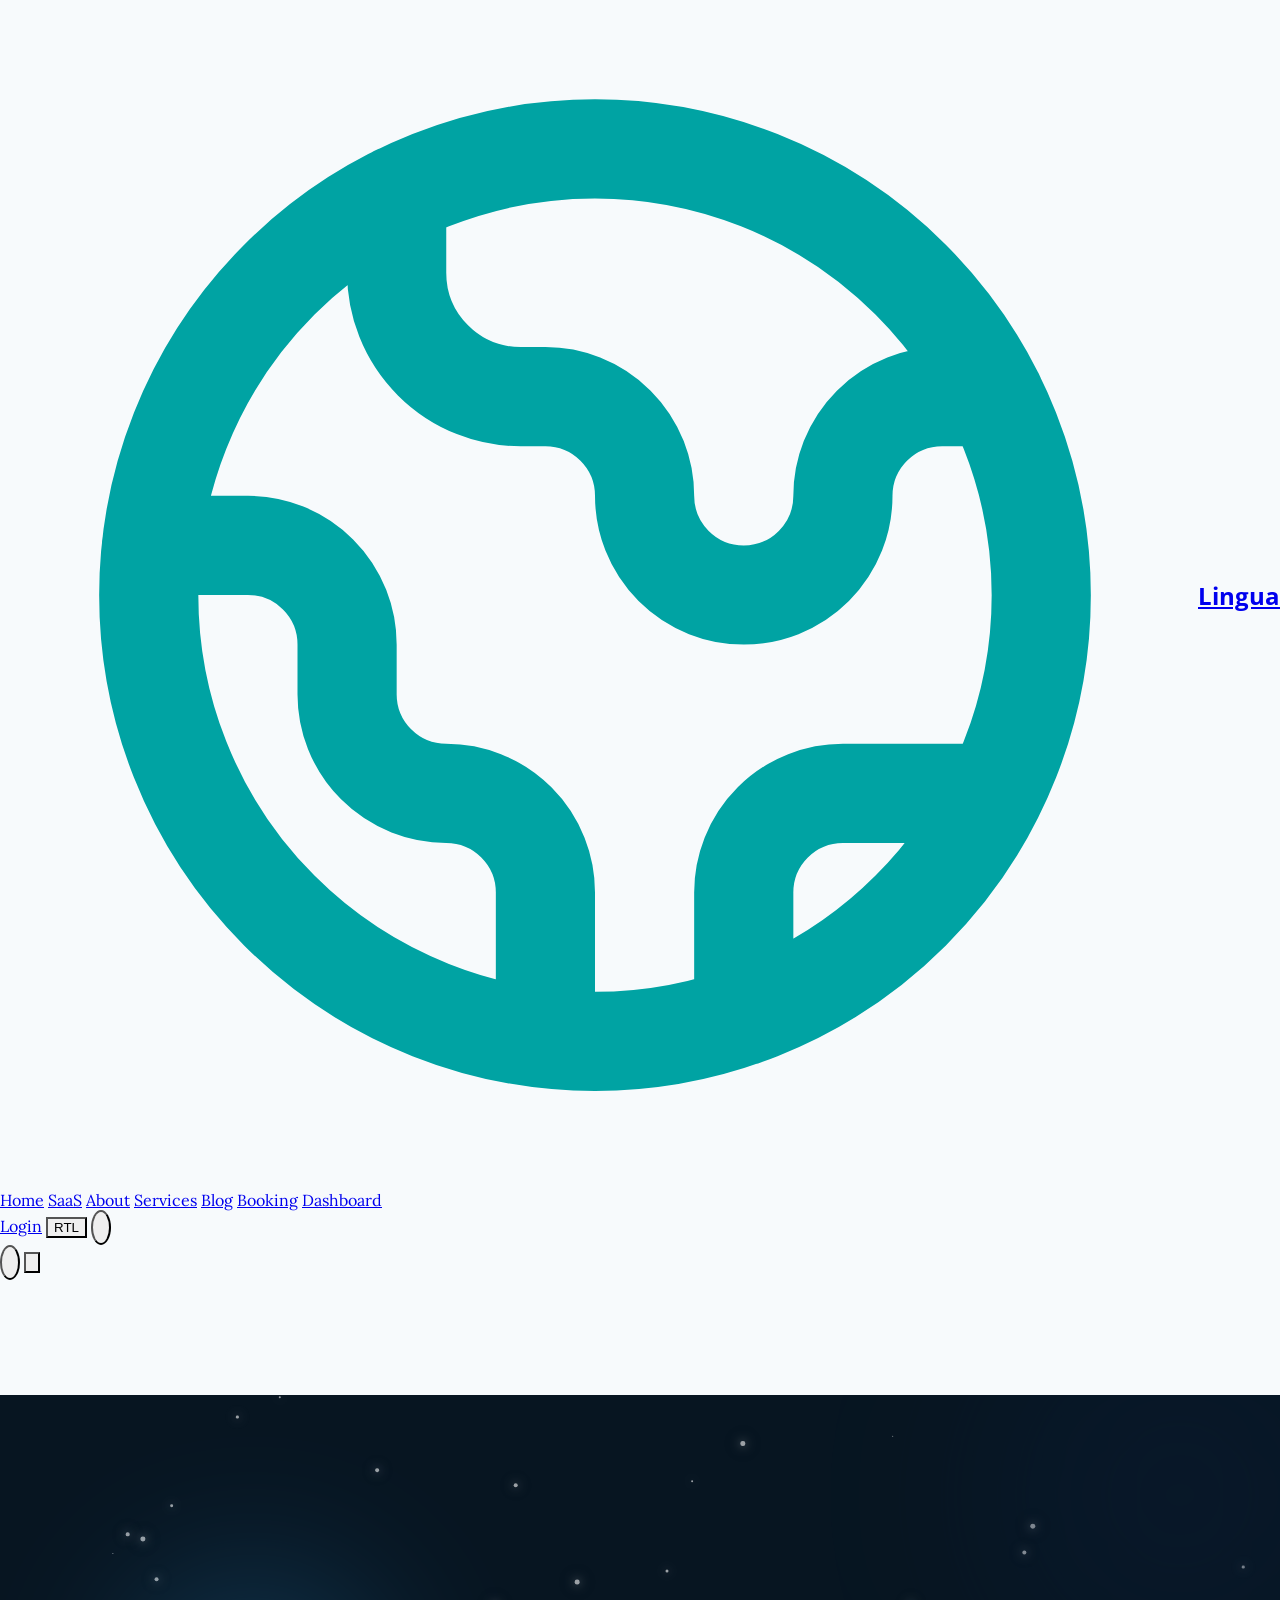
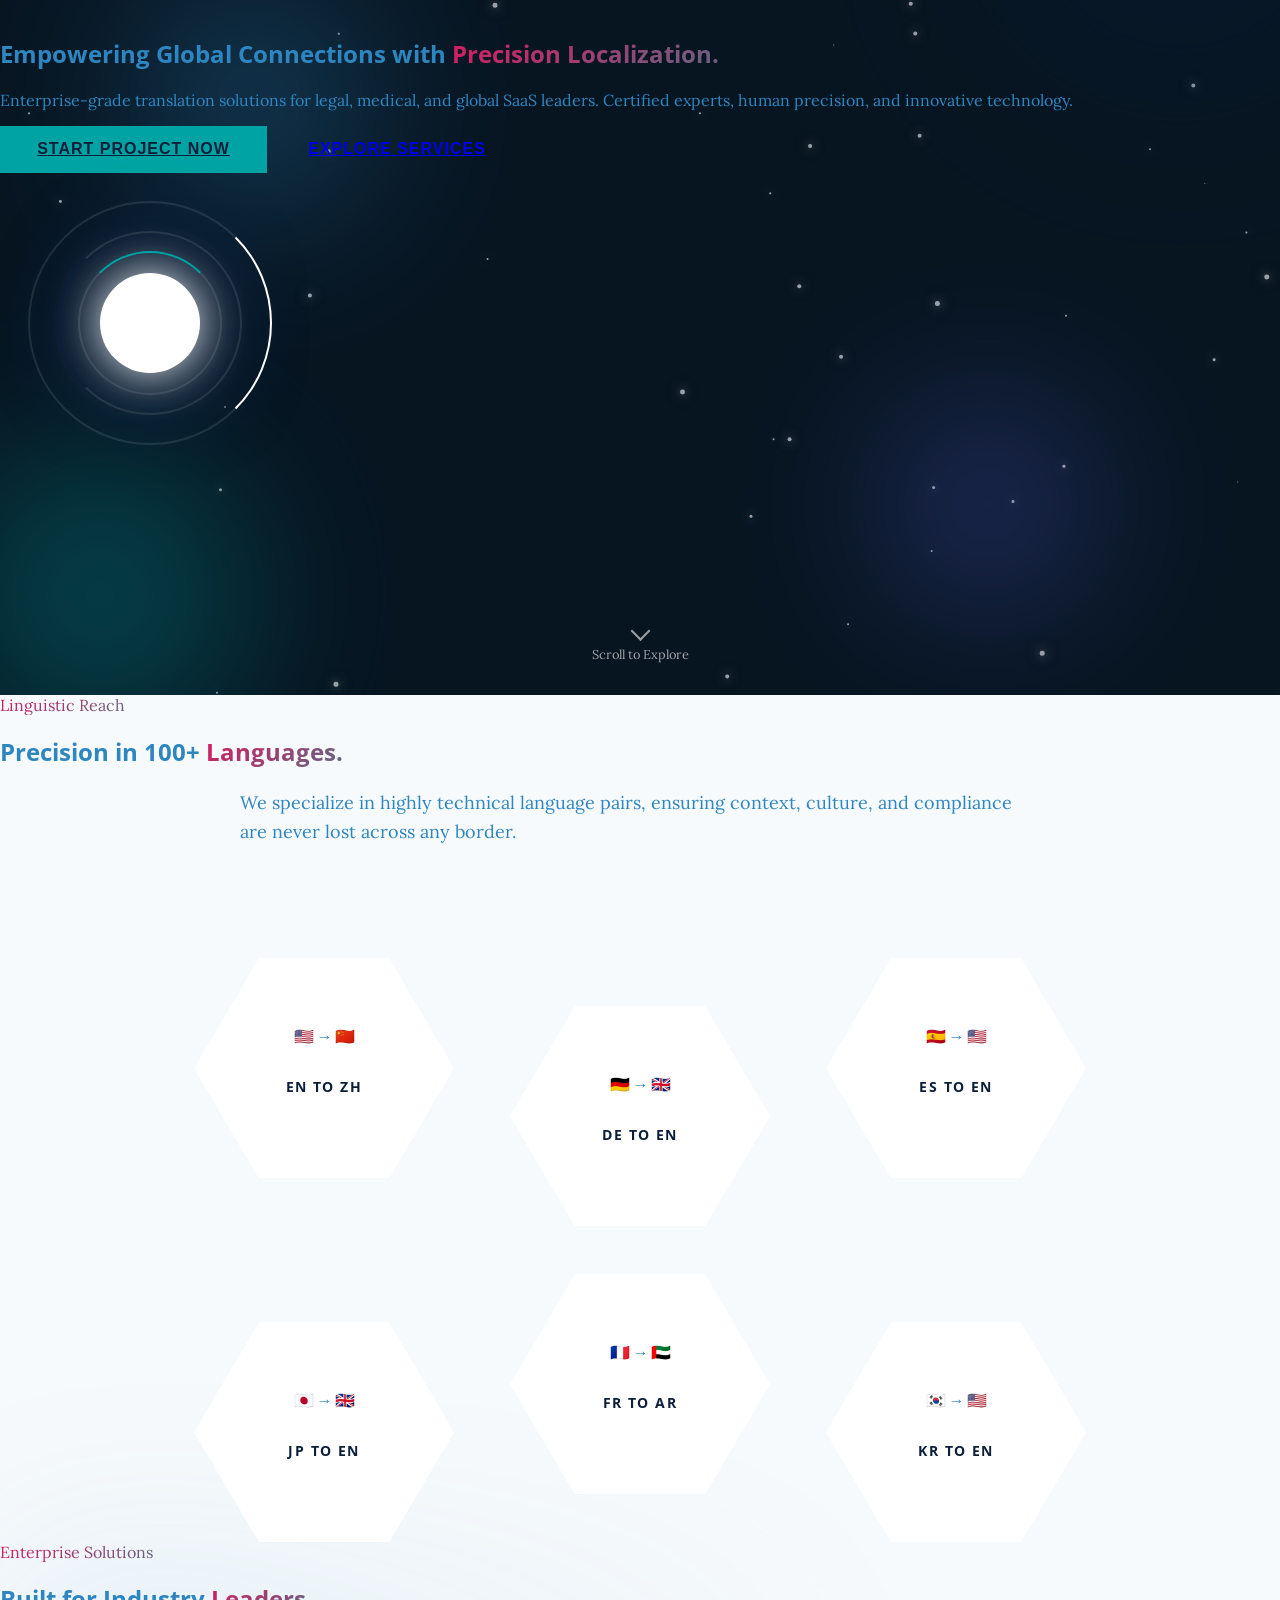
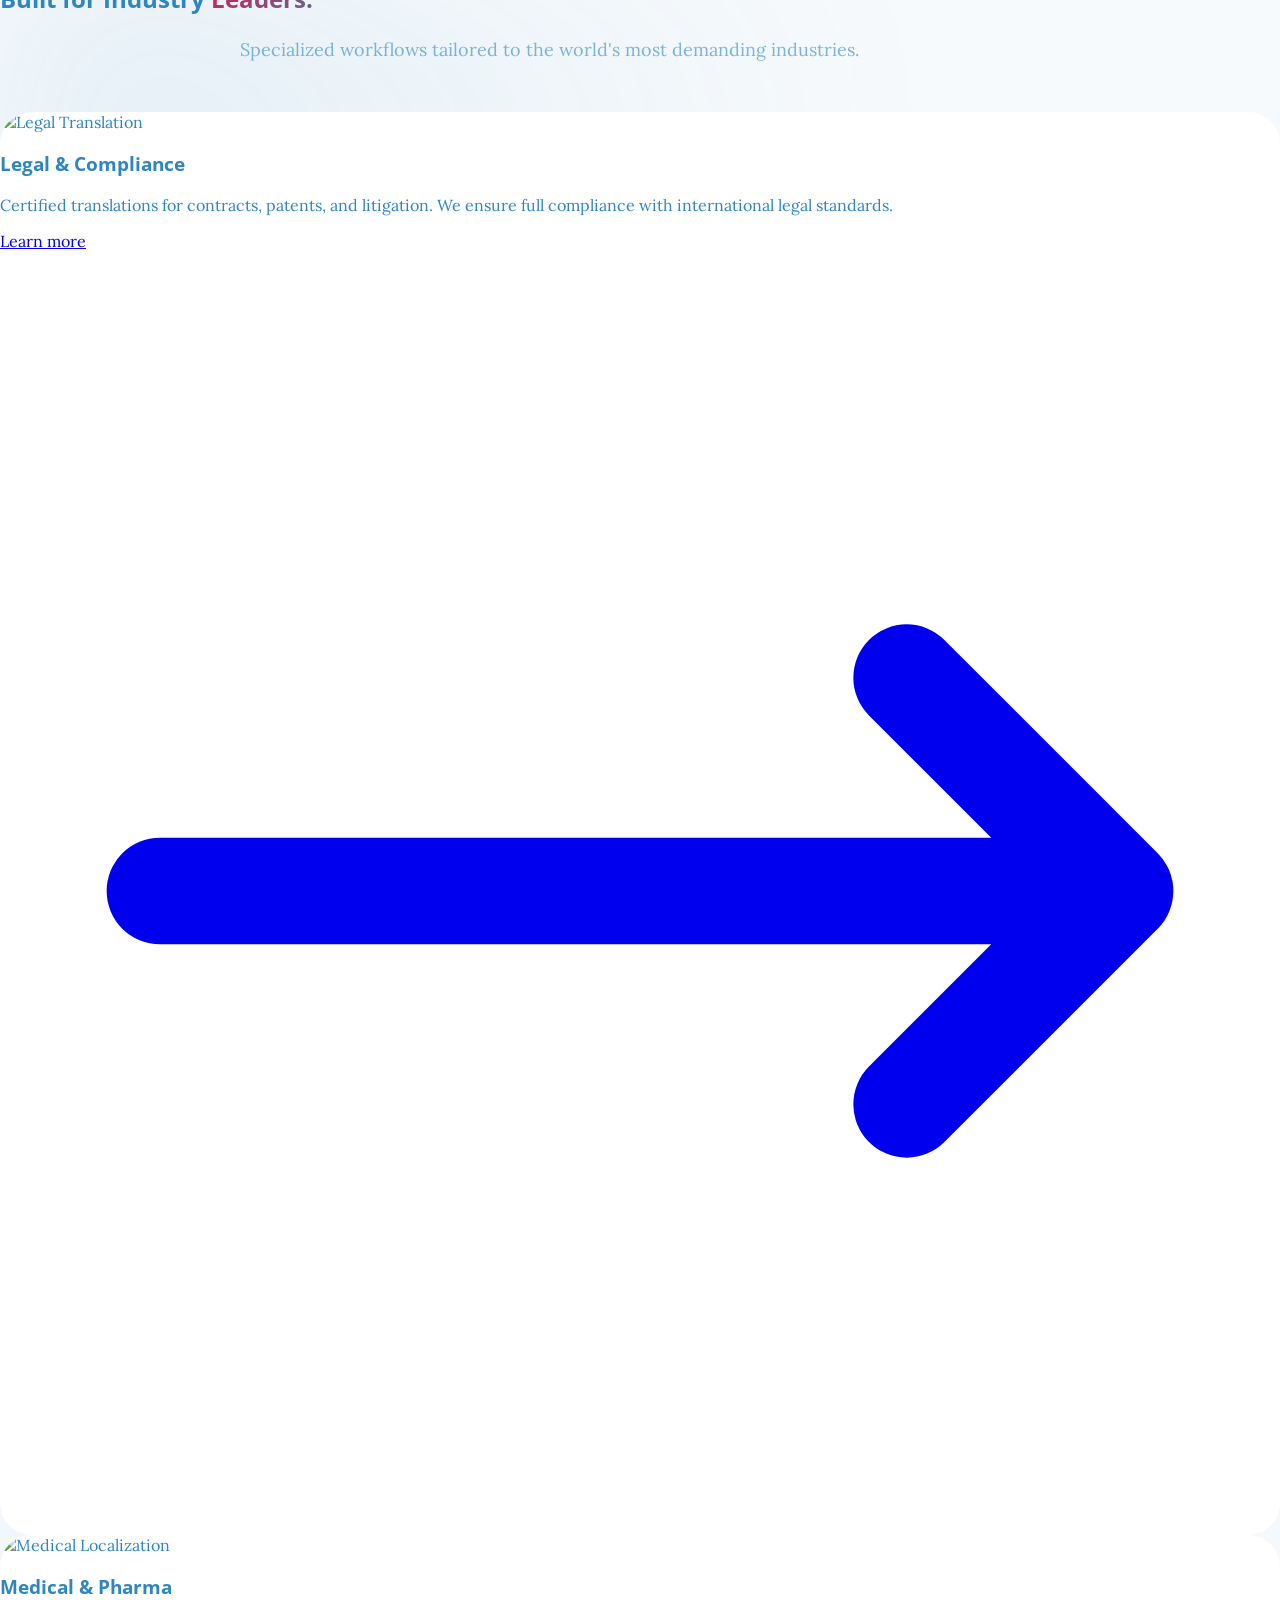
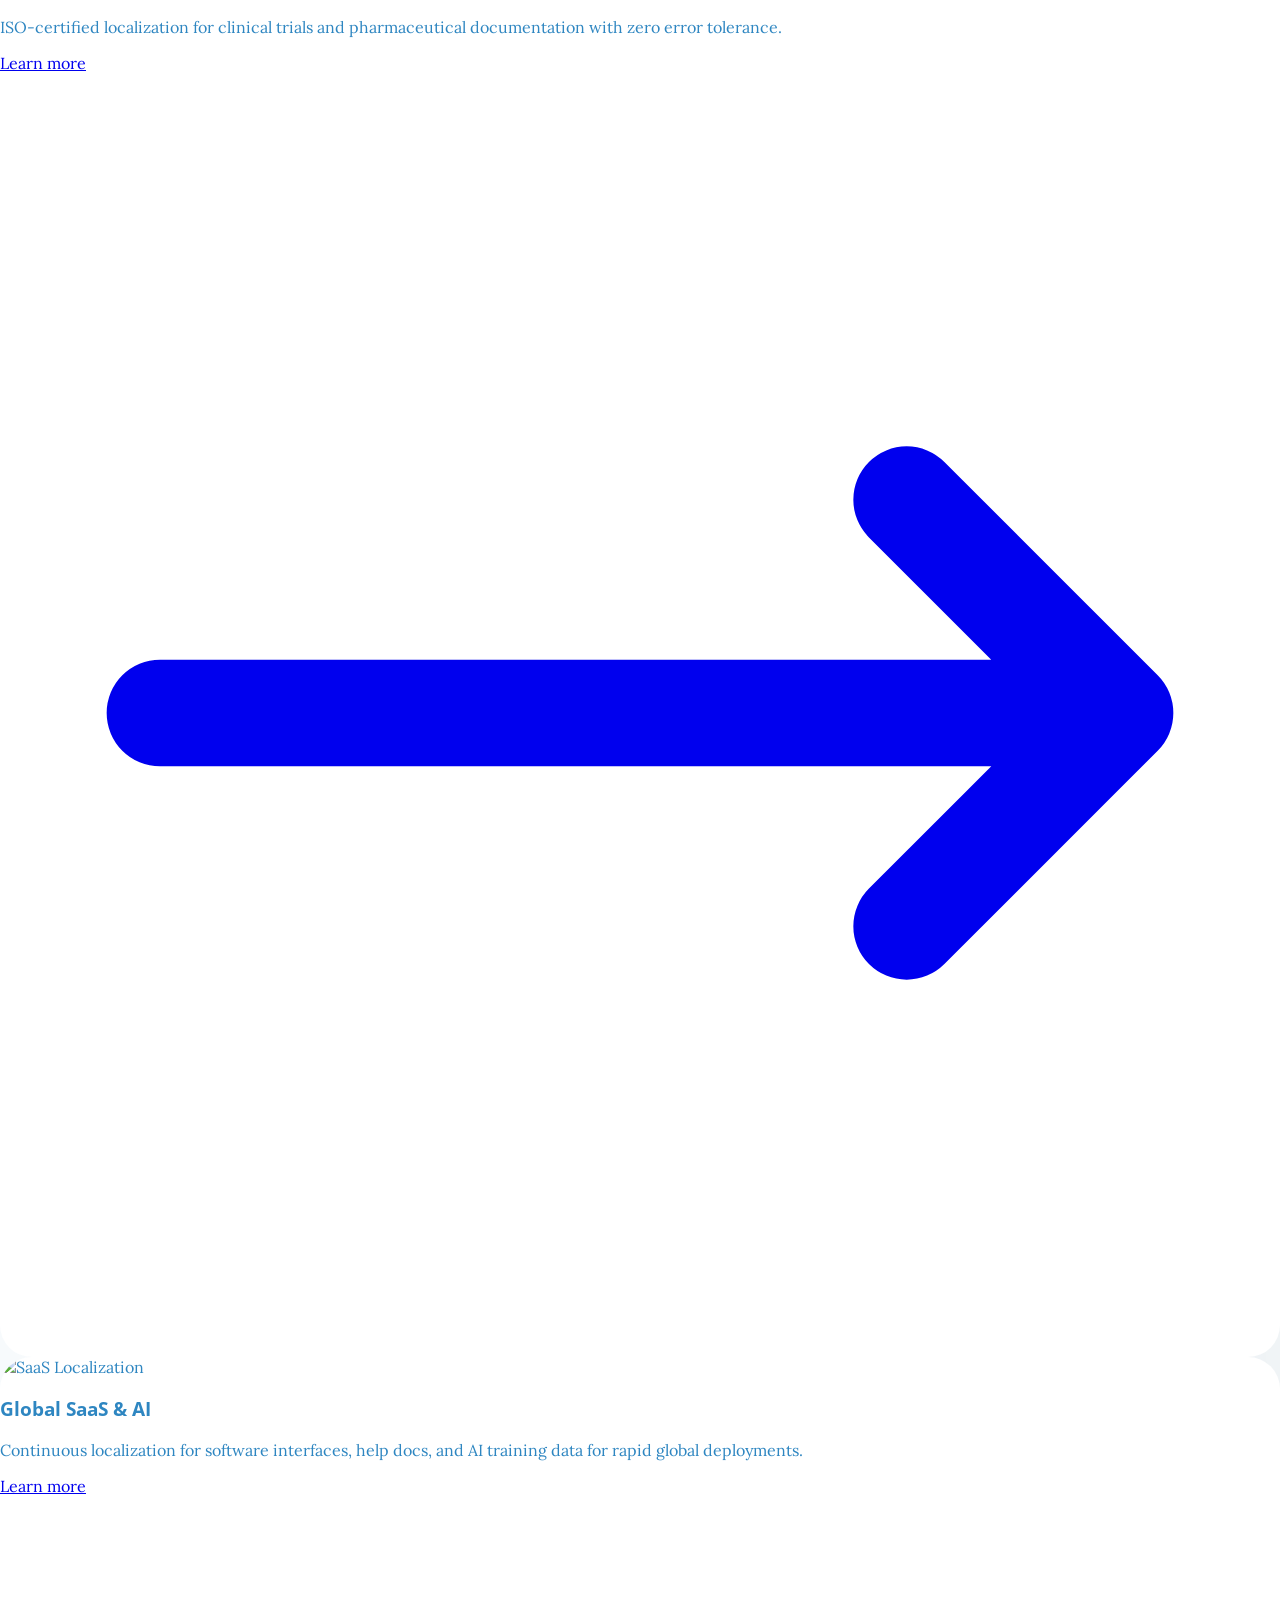
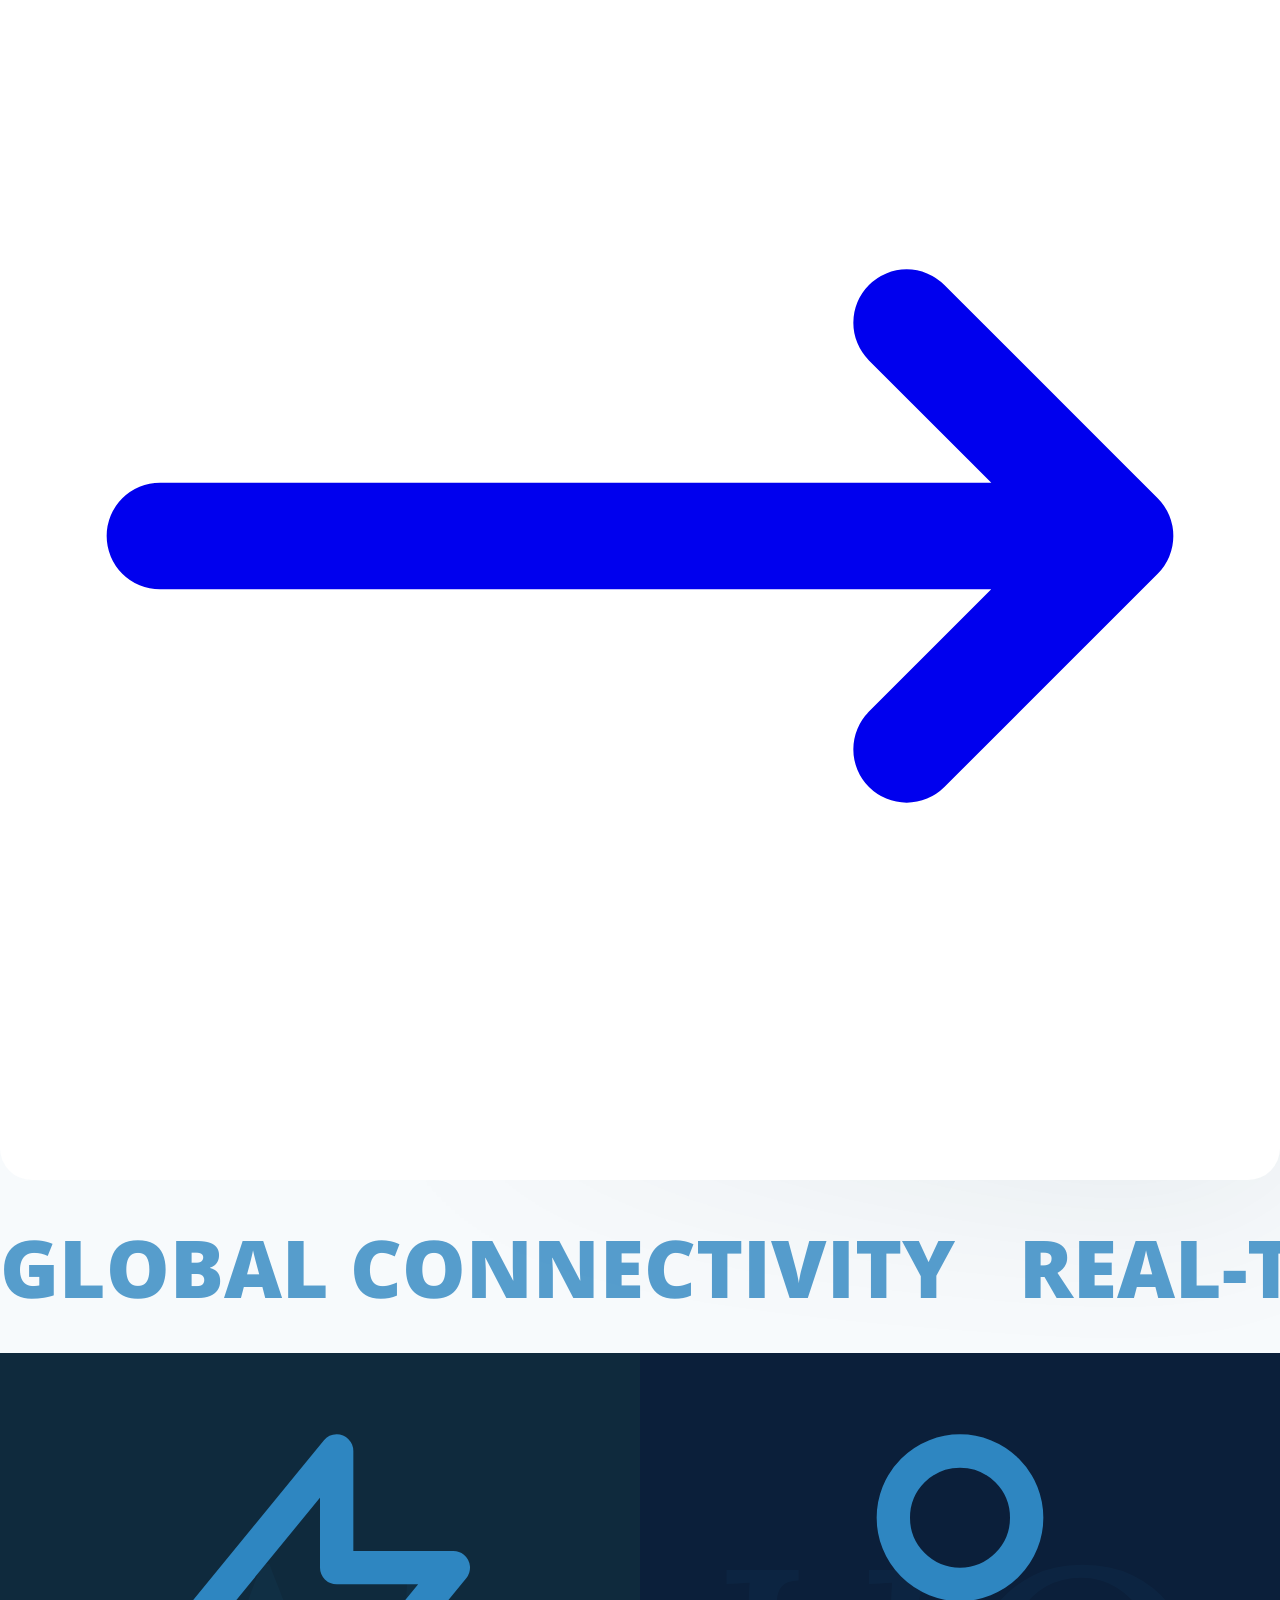
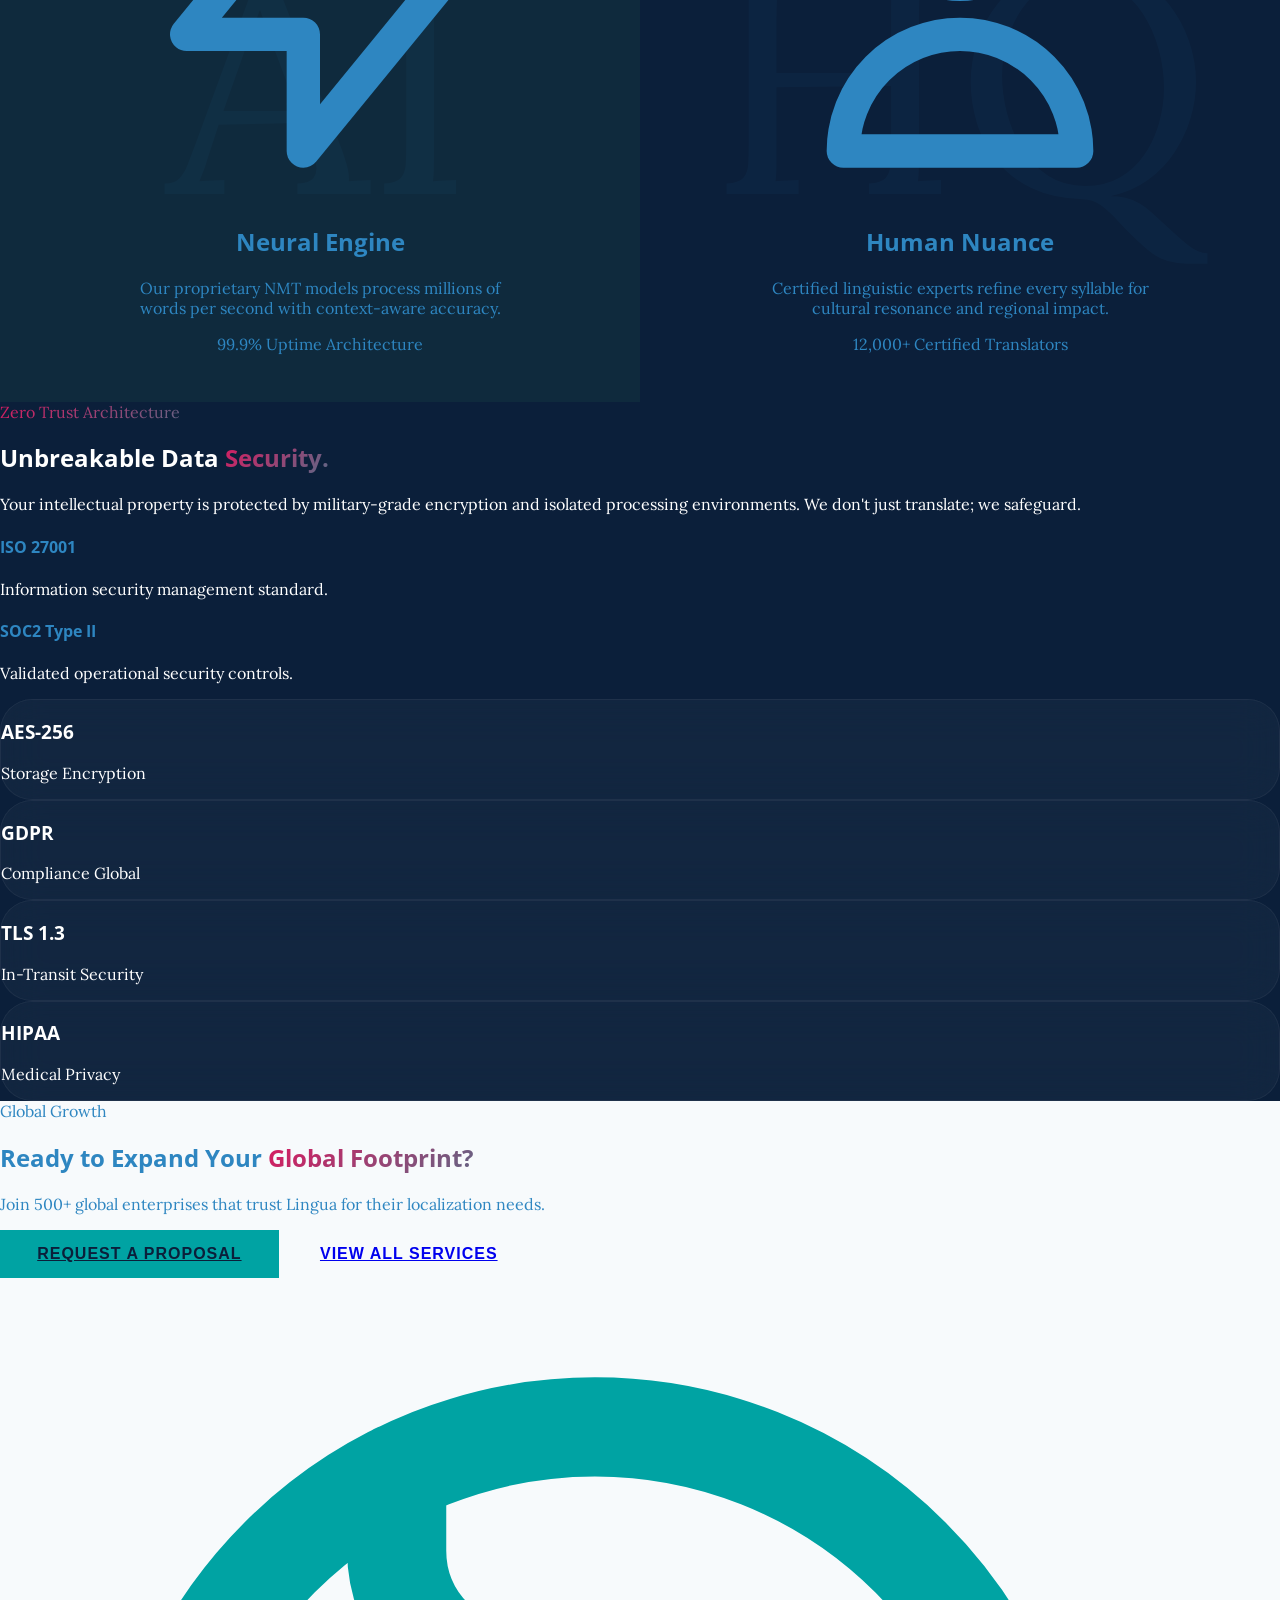
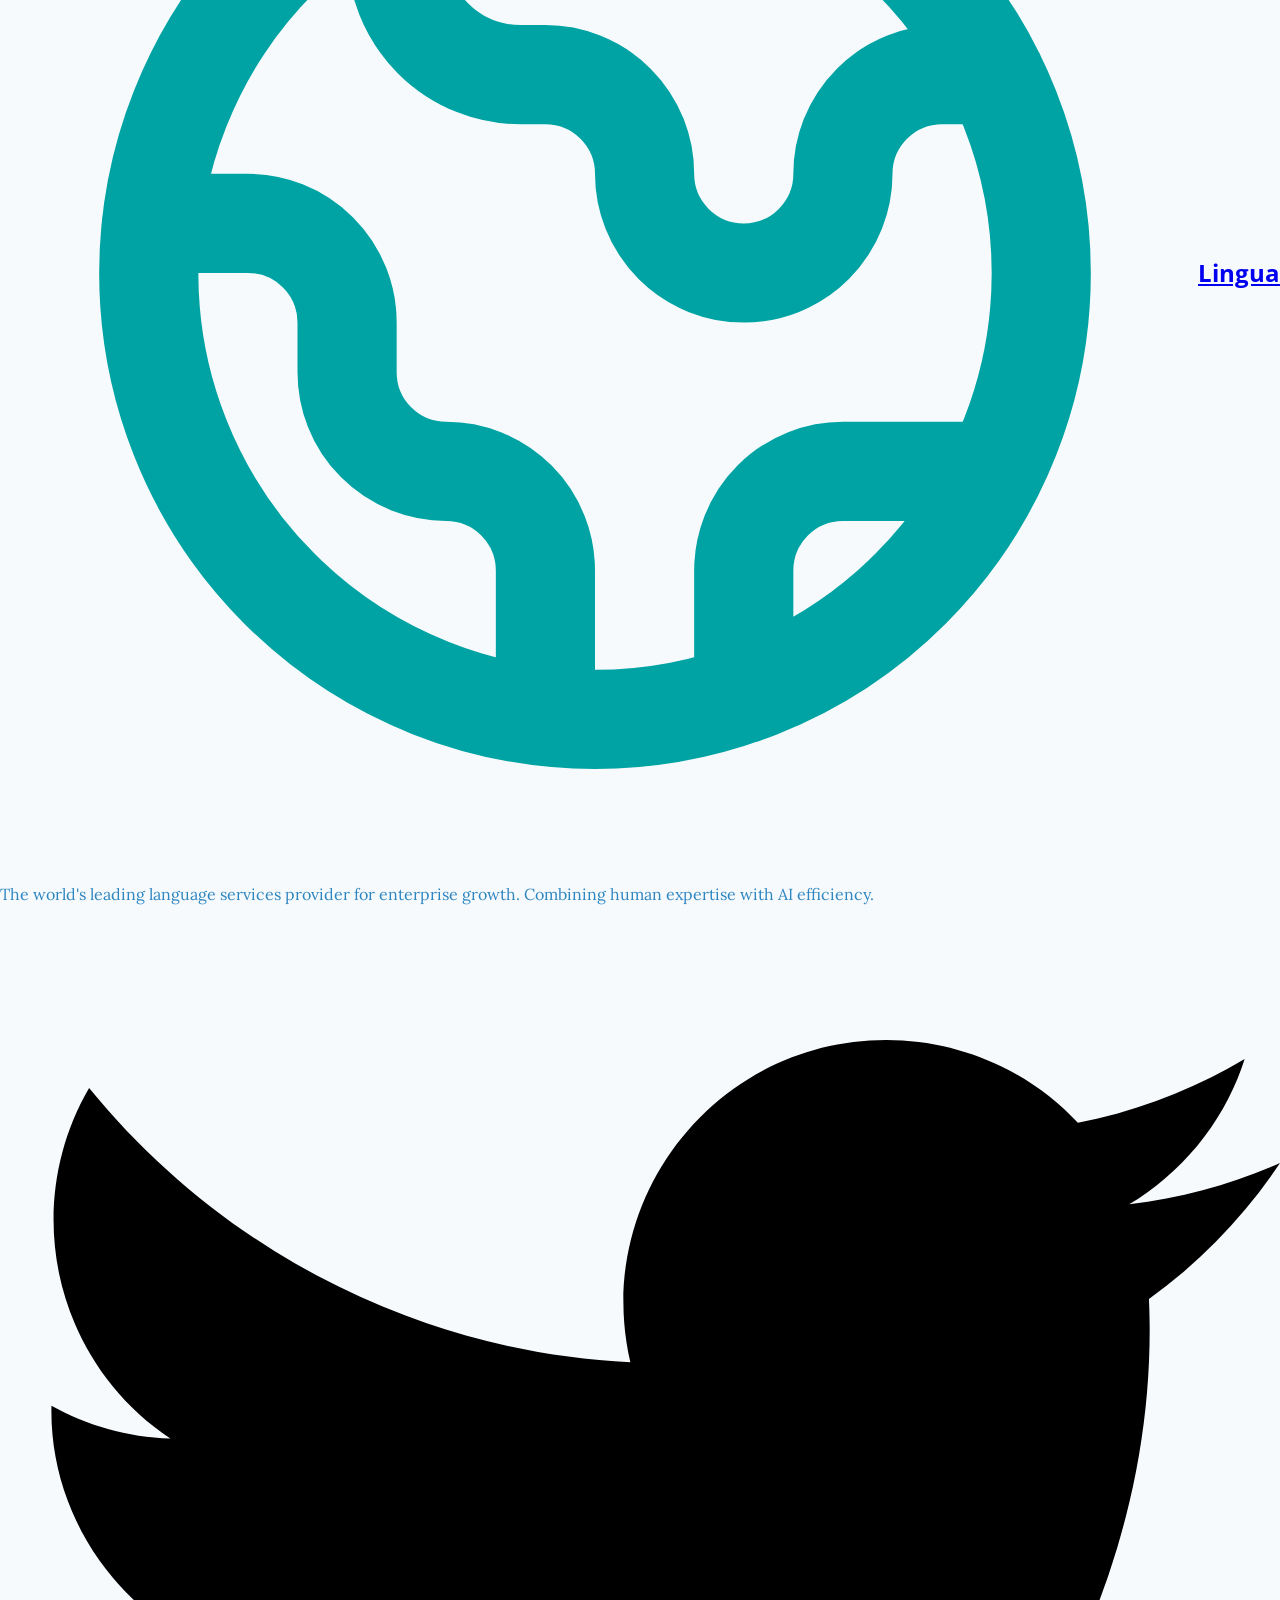
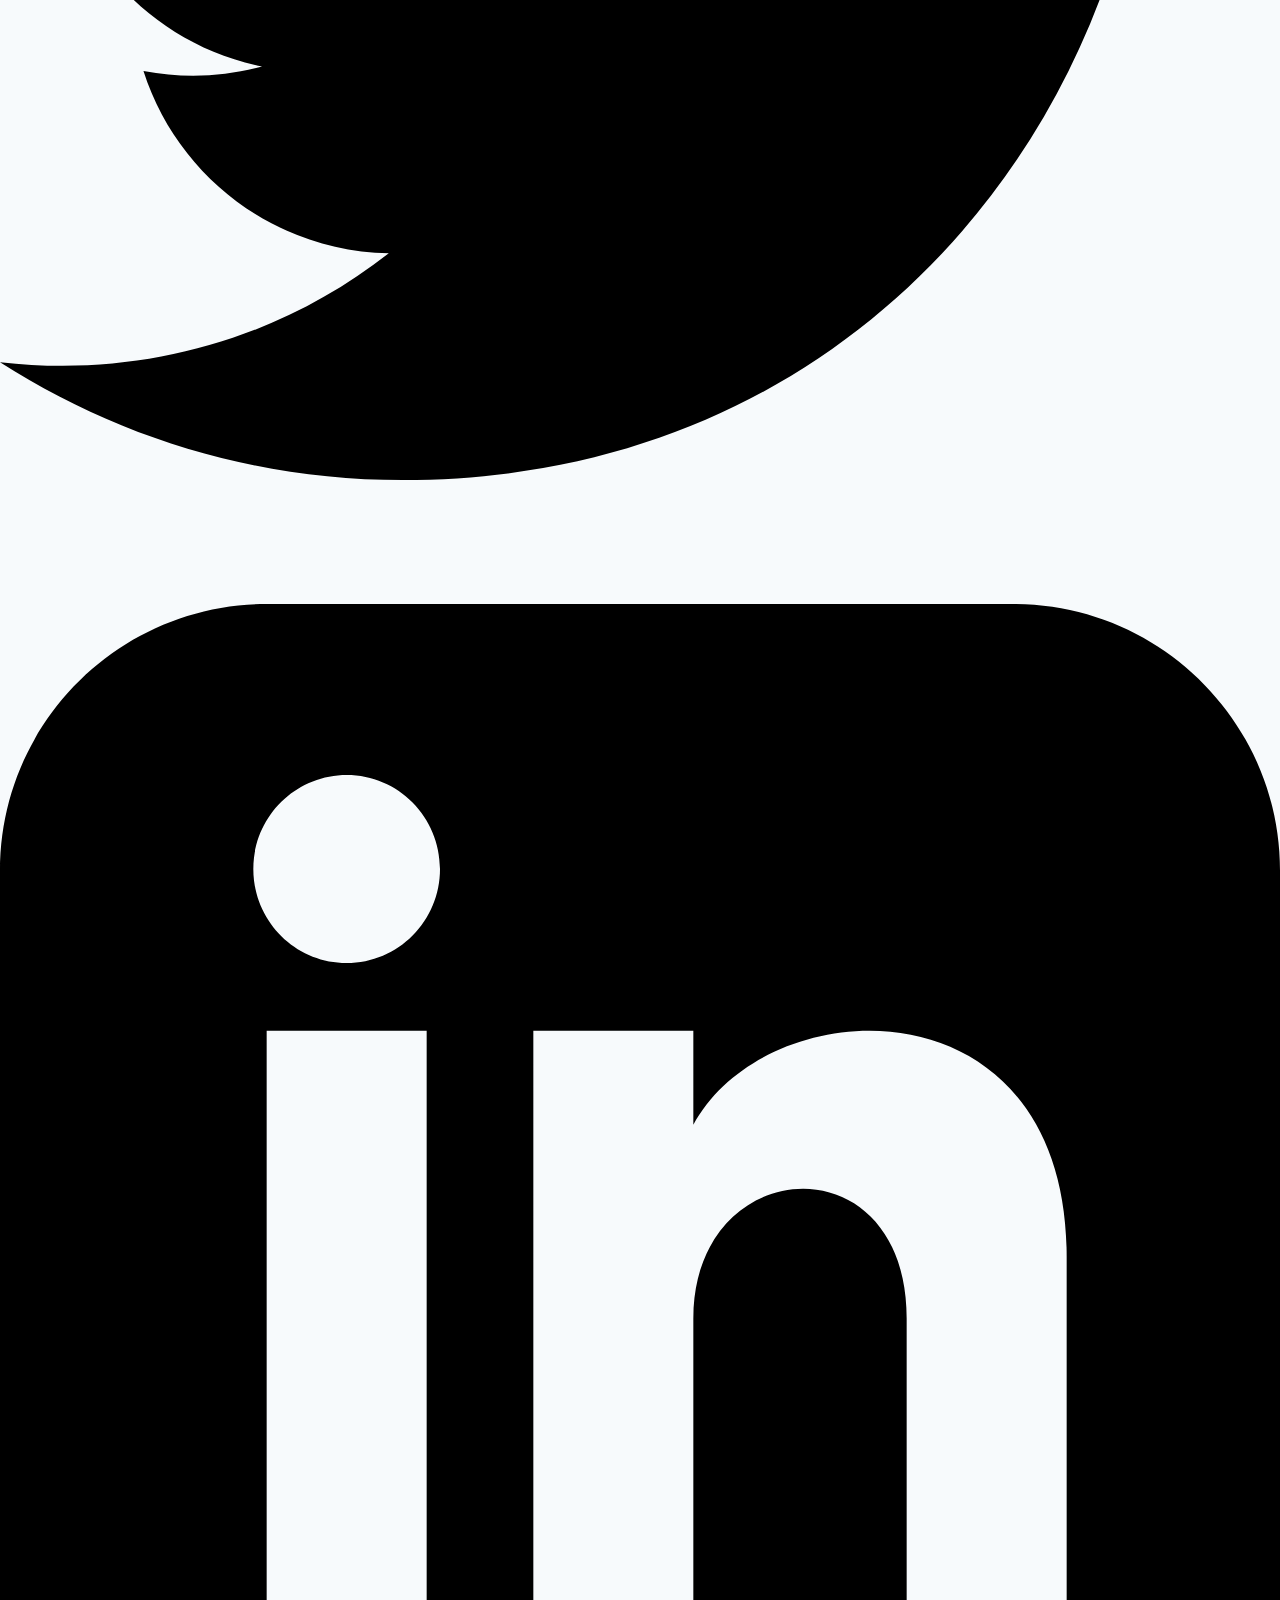
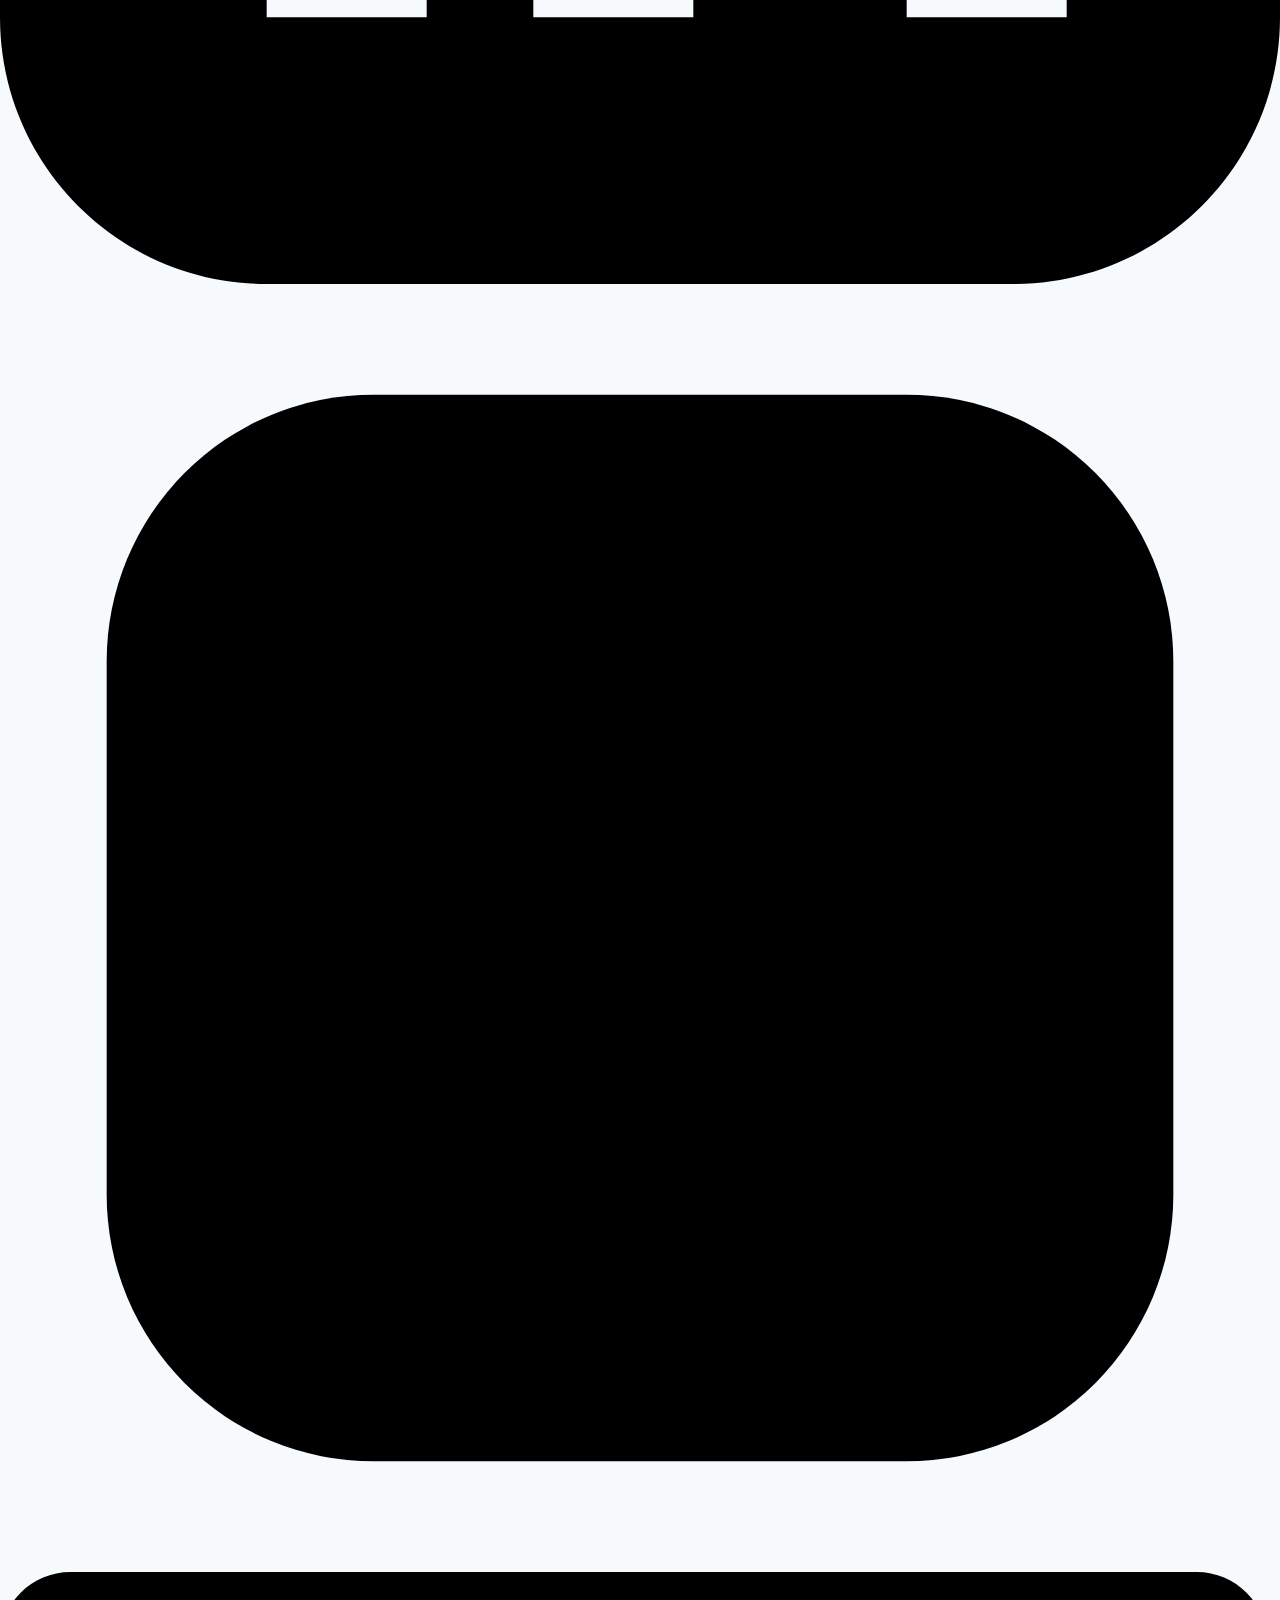
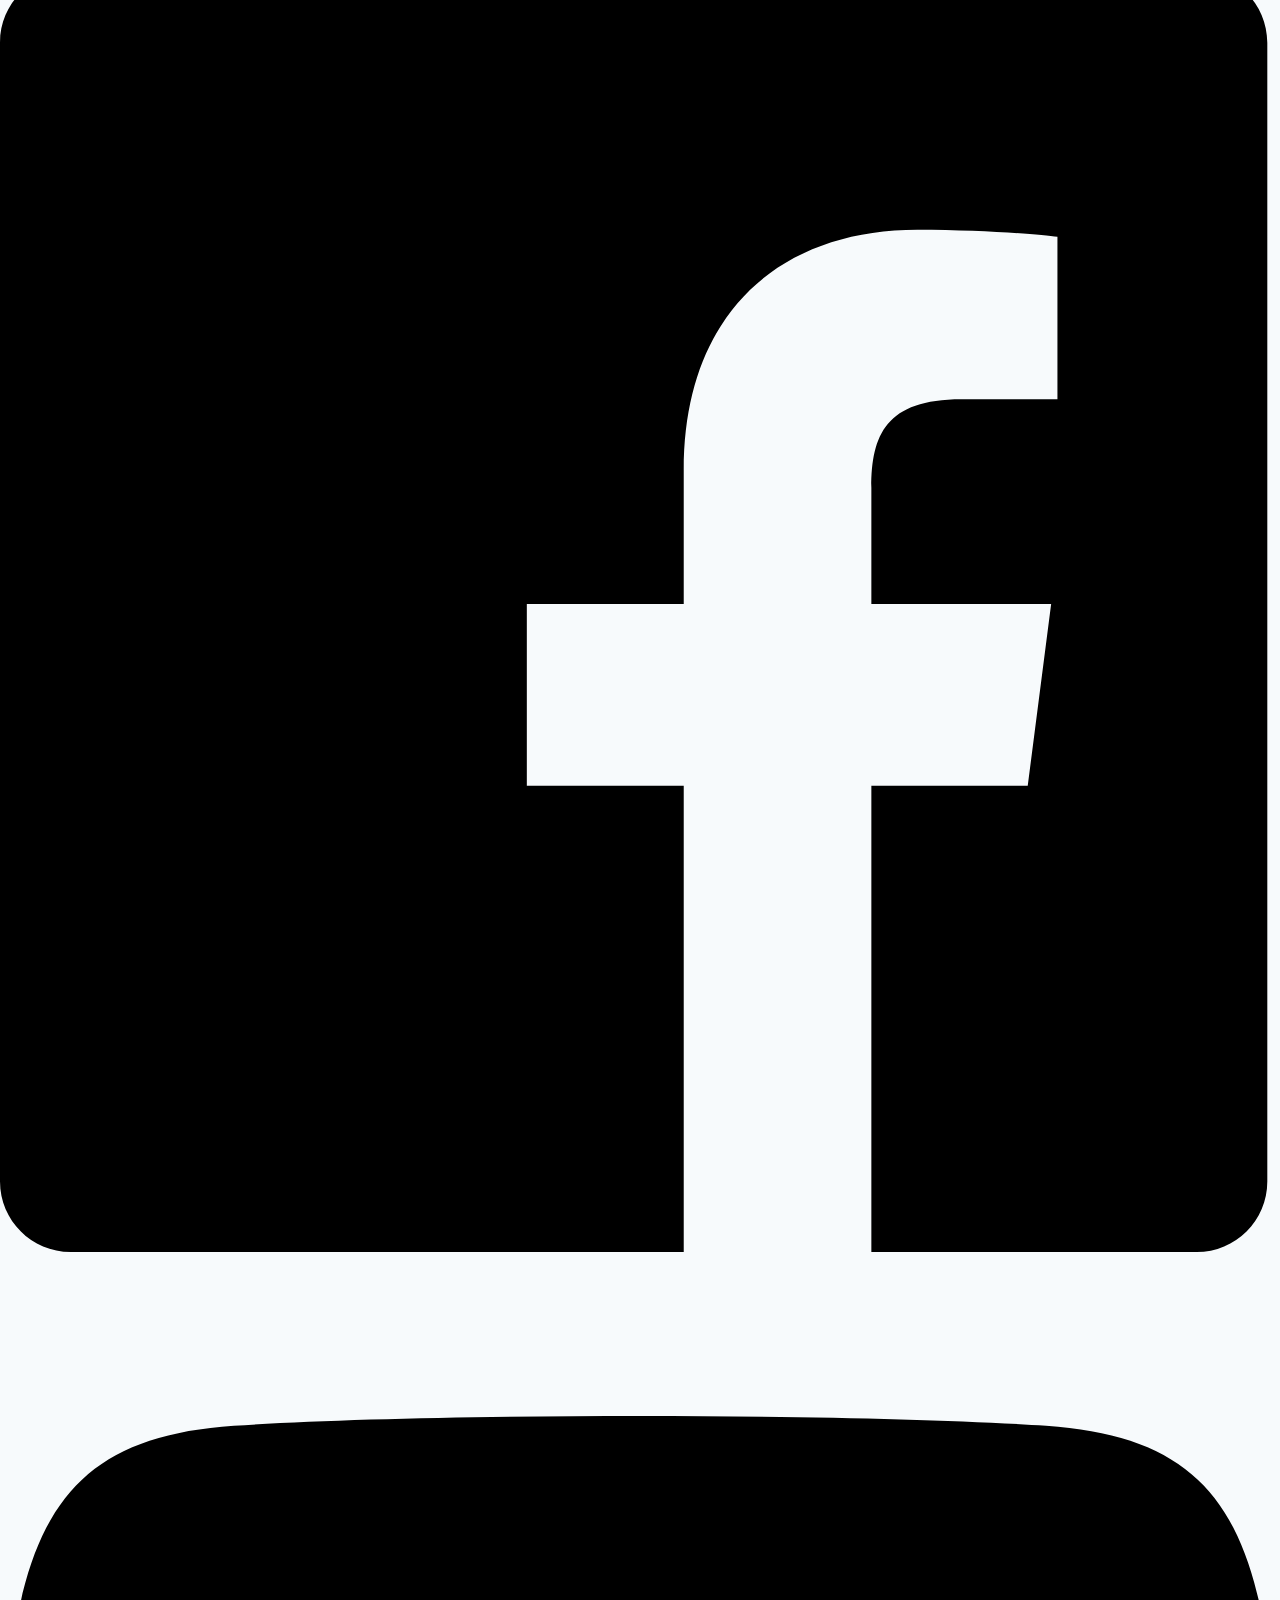
==== commit 60a2d9d7: "Refine design system: solid teal palette, standardized spacing, and fixed header navigation" ====
--- a/index.html
+++ b/index.html
@@ -21,7 +21,7 @@
                     colors: {
                         primary: '#2E86C1',     /* Cyber Blue */
                         secondary: '#0B1F3A',   /* Dark Navy */
-                        accent: '#3df9c6',      /* Neon Green */
+                        accent: '#00A3A3',      /* Solid Teal */
                         bgLight: '#F7FAFC',
                         bgDark: '#071521',
                         cardDark: '#0F2A3D',
@@ -61,20 +61,20 @@
             <nav class="hidden xl:flex items-center gap-8">
                 <a href="index.html" class="font-semibold text-primary hover:text-primary transition-colors">Home</a>
                 <a href="home-2.html"
-                    class="font-medium text-secondary/80 dark:text-white/80 hover:text-primary transition-colors">SaaS</a>
+                    class="font-semibold text-secondary/80 dark:text-white/80 hover:text-primary transition-colors">SaaS</a>
                 <a href="about.html"
-                    class="font-medium text-secondary/80 dark:text-white/80 hover:text-primary transition-colors">About</a>
+                    class="font-semibold text-secondary/80 dark:text-white/80 hover:text-primary transition-colors">About</a>
                 <a href="services.html"
-                    class="font-medium text-secondary/80 dark:text-white/80 hover:text-primary transition-colors">Services</a>
+                    class="font-semibold text-secondary/80 dark:text-white/80 hover:text-primary transition-colors">Services</a>
                 <a href="blog.html"
-                    class="font-medium text-secondary/80 dark:text-white/80 hover:text-primary transition-colors">Blog</a>
+                    class="font-semibold text-secondary/80 dark:text-white/80 hover:text-primary transition-colors">Blog</a>
                 <a href="booking.html"
-                    class="font-medium text-secondary/80 dark:text-white/80 hover:text-primary transition-colors">Booking</a>
+                    class="font-semibold text-secondary/80 dark:text-white/80 hover:text-primary transition-colors">Booking</a>
                 <a href="dashboard.html"
-                    class="px-6 py-2 border-2 border-primary/50 text-primary dark:text-primary rounded-lg font-bold hover:bg-primary hover:text-white transition-all btn-hover-home">Dashboard</a>
+                    class="px-5 py-2 border-2 border-primary/50 text-primary dark:text-primary rounded-lg font-bold hover:bg-primary hover:text-white transition-all">Dashboard</a>
                 <div class="flex items-center gap-4 border-l border-gray-200 dark:border-gray-700 pl-6 ml-4">
                     <a href="login.html"
-                        class="px-6 py-2 border-2 border-primary/50 text-primary dark:text-primary rounded-lg font-bold hover:bg-primary hover:text-white transition-all btn-hover-home">Login</a>
+                        class="px-5 py-2 border-2 border-primary/50 text-primary dark:text-primary rounded-lg font-bold hover:bg-primary hover:text-white transition-all">Login</a>
                     <button type="button" data-rtl-toggle
                         class="p-2 border border-primary text-primary rounded-lg font-semibold hover:bg-primary hover:text-white transition-all w-10 h-10 flex items-center justify-center rtl:bg-primary rtl:text-white">RTL</button>
                     <!-- Dark Mode Toggle -->
@@ -141,7 +141,7 @@
     </aside>
 
     <!-- Anti-Gravity Hero Section -->
-    <section class="hero-section pt-24 lg:pt-32 pb-24 lg:pb-32">
+    <section class="hero-section pt-16 lg:pt-24 pb-16 lg:pb-24">
         <!-- Background Effects -->
         <div class="hero-background">
             <div class="particles-container" id="particles"></div>
@@ -192,7 +192,7 @@
     </section>
 
     <!-- Unique Language Honeycomb Section -->
-    <section class="py-32 bg-gray-50 dark:bg-bgDark/50 overflow-hidden">
+    <section class="py-20 bg-gray-50 dark:bg-bgDark/50 overflow-hidden">
         <div class="container mx-auto px-6 md:px-12">
             <div class="max-w-3xl mx-auto text-center mb-20">
                 <span
@@ -277,7 +277,7 @@
 
 
     <!-- Industry Expertise Section -->
-    <section class="py-32 industry-section overflow-hidden">
+    <section class="py-20 industry-section overflow-hidden">
         <div class="mesh-gradient"></div>
         <div class="container mx-auto px-6 md:px-12 relative z-10">
             <div class="text-center mb-20" data-animate="fade-up">
@@ -438,7 +438,7 @@
     </section>
 
     <!-- Section 3: Unbreakable Security (Vault) -->
-    <section class="vault-section py-32 mt-24">
+    <section class="vault-section py-20 mt-16">
         <div class="laser-scan"></div>
         <div class="container mx-auto px-6 md:px-12 relative z-10">
             <div class="flex flex-col lg:flex-row items-start lg:items-center gap-16">
--- a/assets/css/style.css
+++ b/assets/css/style.css
@@ -12,12 +12,12 @@
     /* Cyber Blue - Primary */
     --secondary: #0B1F3A;
     /* Dark Navy - Secondary */
-    --accent: #3df9c6;
-    /* Neon Green - Accent */
+    --accent: #00A3A3;
+    /* Solid Teal - Accent */
 
     /* Hero Accents */
-    --hero-pink: #f64a91;
-    --hero-green: #3df9c6;
+    --hero-pink: #D81B60;
+    --hero-green: #00A3A3;
 
     /* Light Mode Tinted */
     --bg-light: #F7FAFC;
@@ -27,7 +27,7 @@
     /* Dark Mode Deepened */
     --bg-dark: #071521;
     --card-dark: #0F2A3D;
-    --text-dark: #3df9c6;
+    --text-dark: #EAF4FF;
 
     /* Shared Typography */
     --font-heading: 'Open Sans', sans-serif;
@@ -314,18 +314,18 @@
 .btn-accent:hover,
 .btn-brand-global:hover {
     background: var(--accent) !important;
-    color: var(--secondary) !important;
-    transform: translateY(-5px);
-    box-shadow: 0px 0px 15px rgba(61, 249, 198, 0.6), 0px 0px 30px rgba(61, 249, 198, 0.3);
+    color: white !important;
+    transform: translateY(-3px);
+    box-shadow: 0 10px 20px rgba(0, 163, 163, 0.2);
     border-color: var(--accent);
 }
 
 /* Match home page button hover style where needed */
 .btn-hover-home:hover {
     background: var(--accent) !important;
-    color: var(--secondary) !important;
-    transform: translateY(-5px);
-    box-shadow: 0px 0px 15px rgba(61, 249, 198, 0.6), 0px 0px 30px rgba(61, 249, 198, 0.3);
+    color: white !important;
+    transform: translateY(-3px);
+    box-shadow: 0 10px 20px rgba(0, 163, 163, 0.2);
     border-color: var(--accent);
 }
 
@@ -386,11 +386,11 @@
         -webkit-overflow-scrolling: touch;
         touch-action: pan-x;
     }
-    
+
     .overflow-x-auto table {
         min-width: 600px;
     }
-    
+
     /* Prevent page bounce when scrolling table horizontally */
     .overflow-x-auto {
         overscroll-behavior-x: contain;
@@ -1021,7 +1021,7 @@
     width: 12rem;
     height: 0.15rem;
     border-radius: .1rem;
-    background: linear-gradient(to right, white 3%, #f64a91 60%, #3df9c6 90%);
+    background: linear-gradient(to right, white 3%, #D81B60 60%, #00A3A3 90%);
     top: -1rem;
     left: 0;
 }
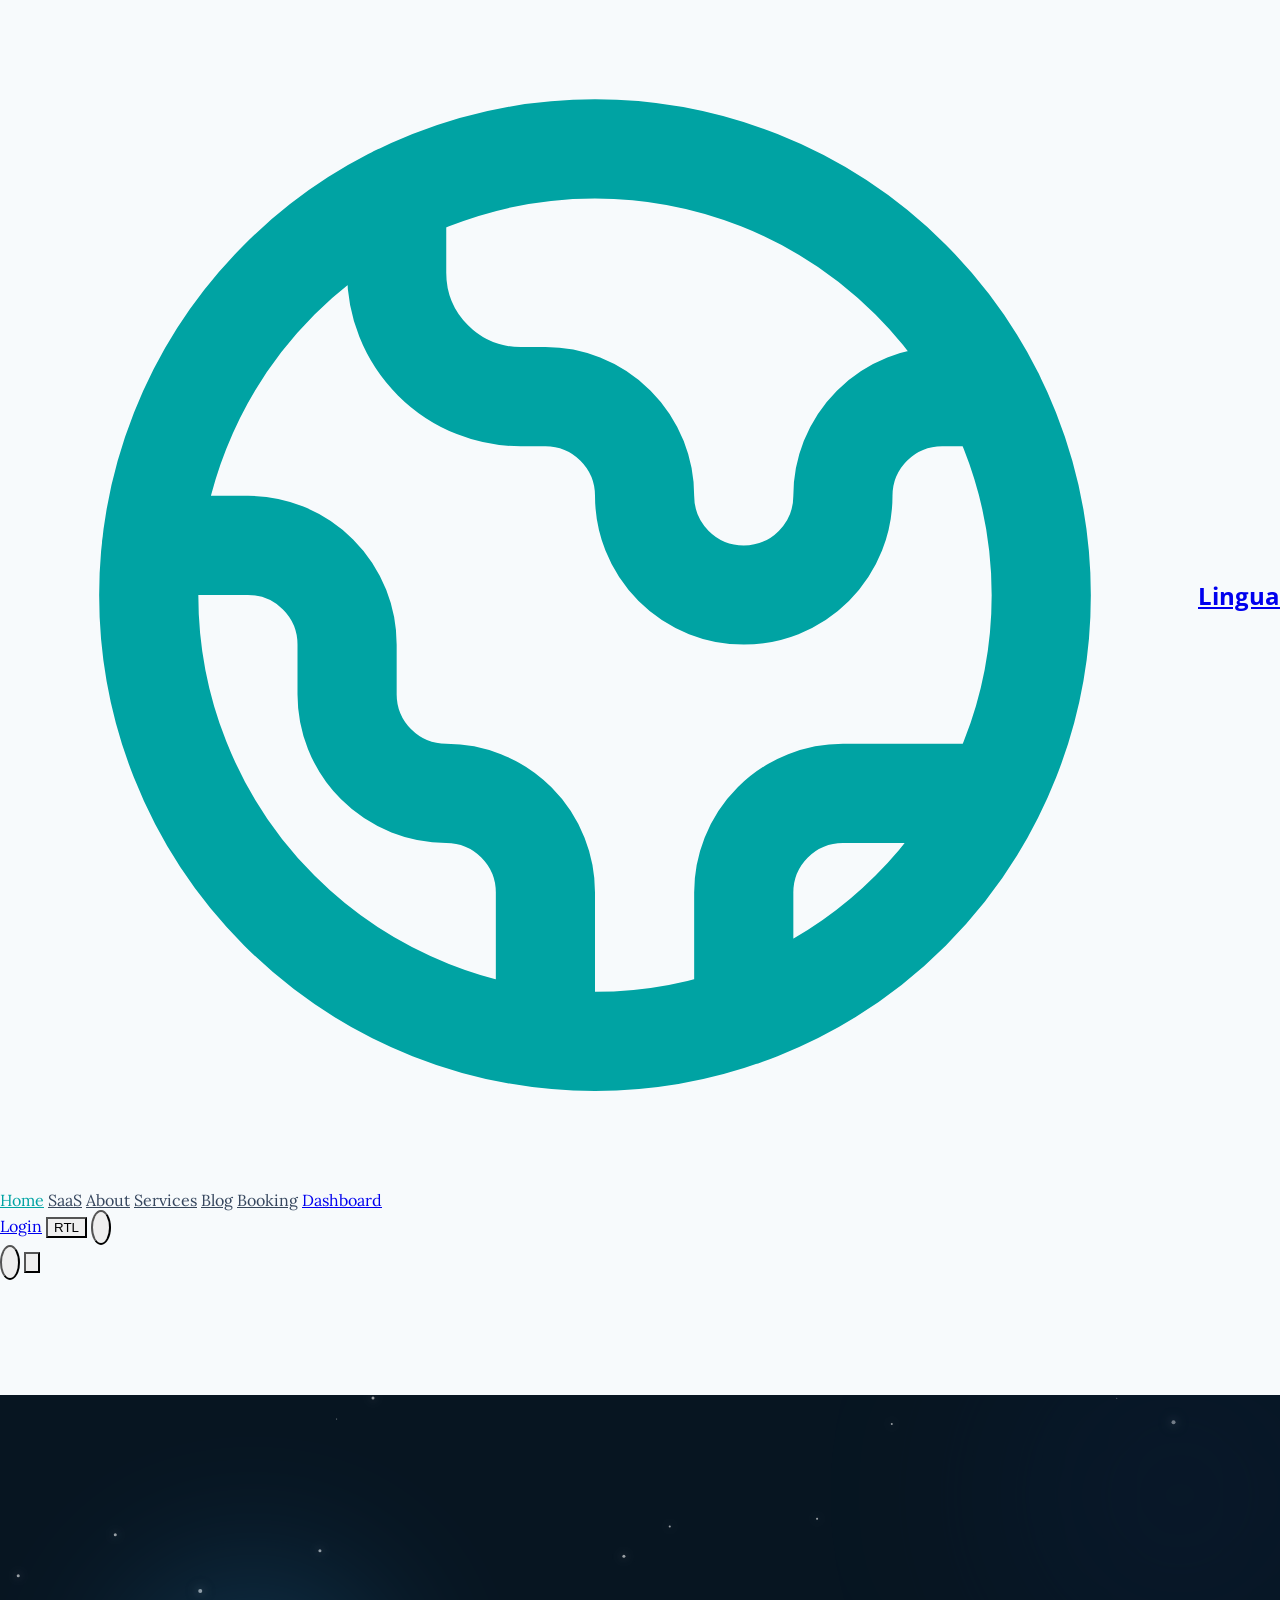
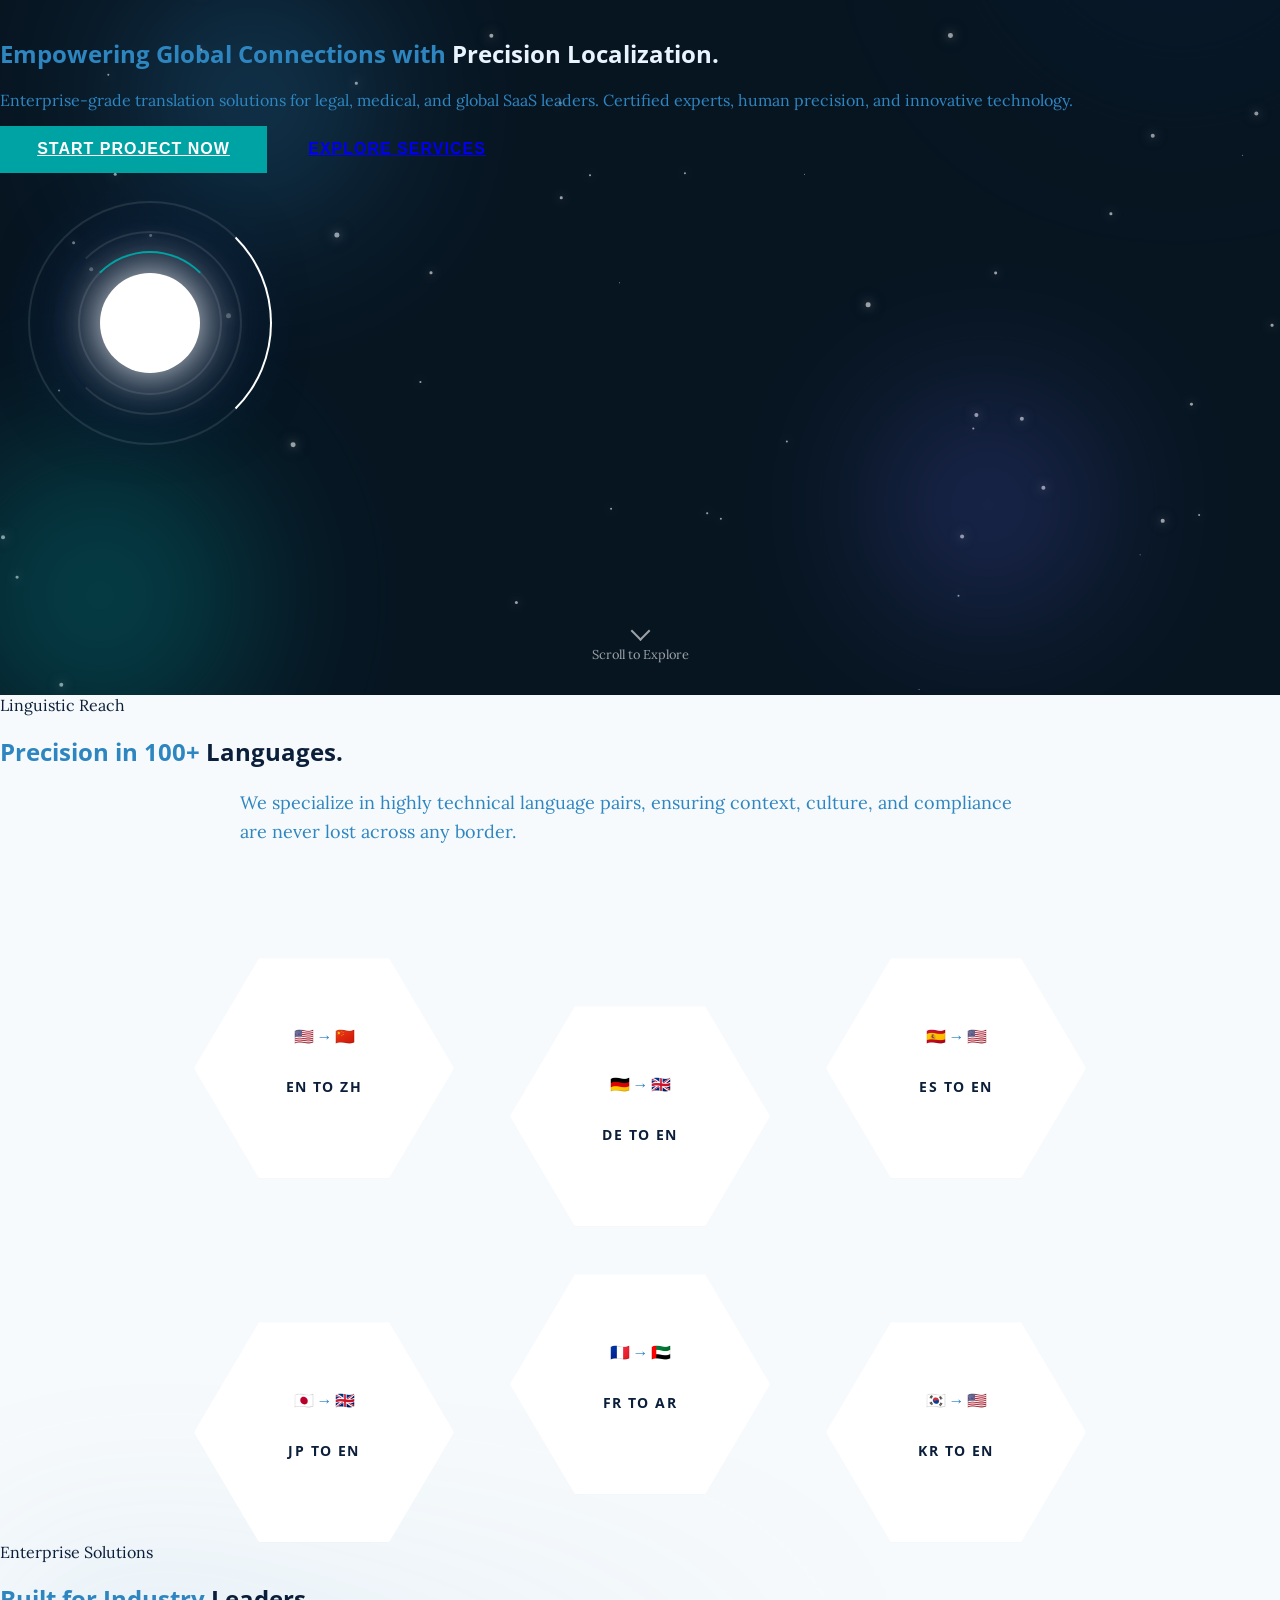
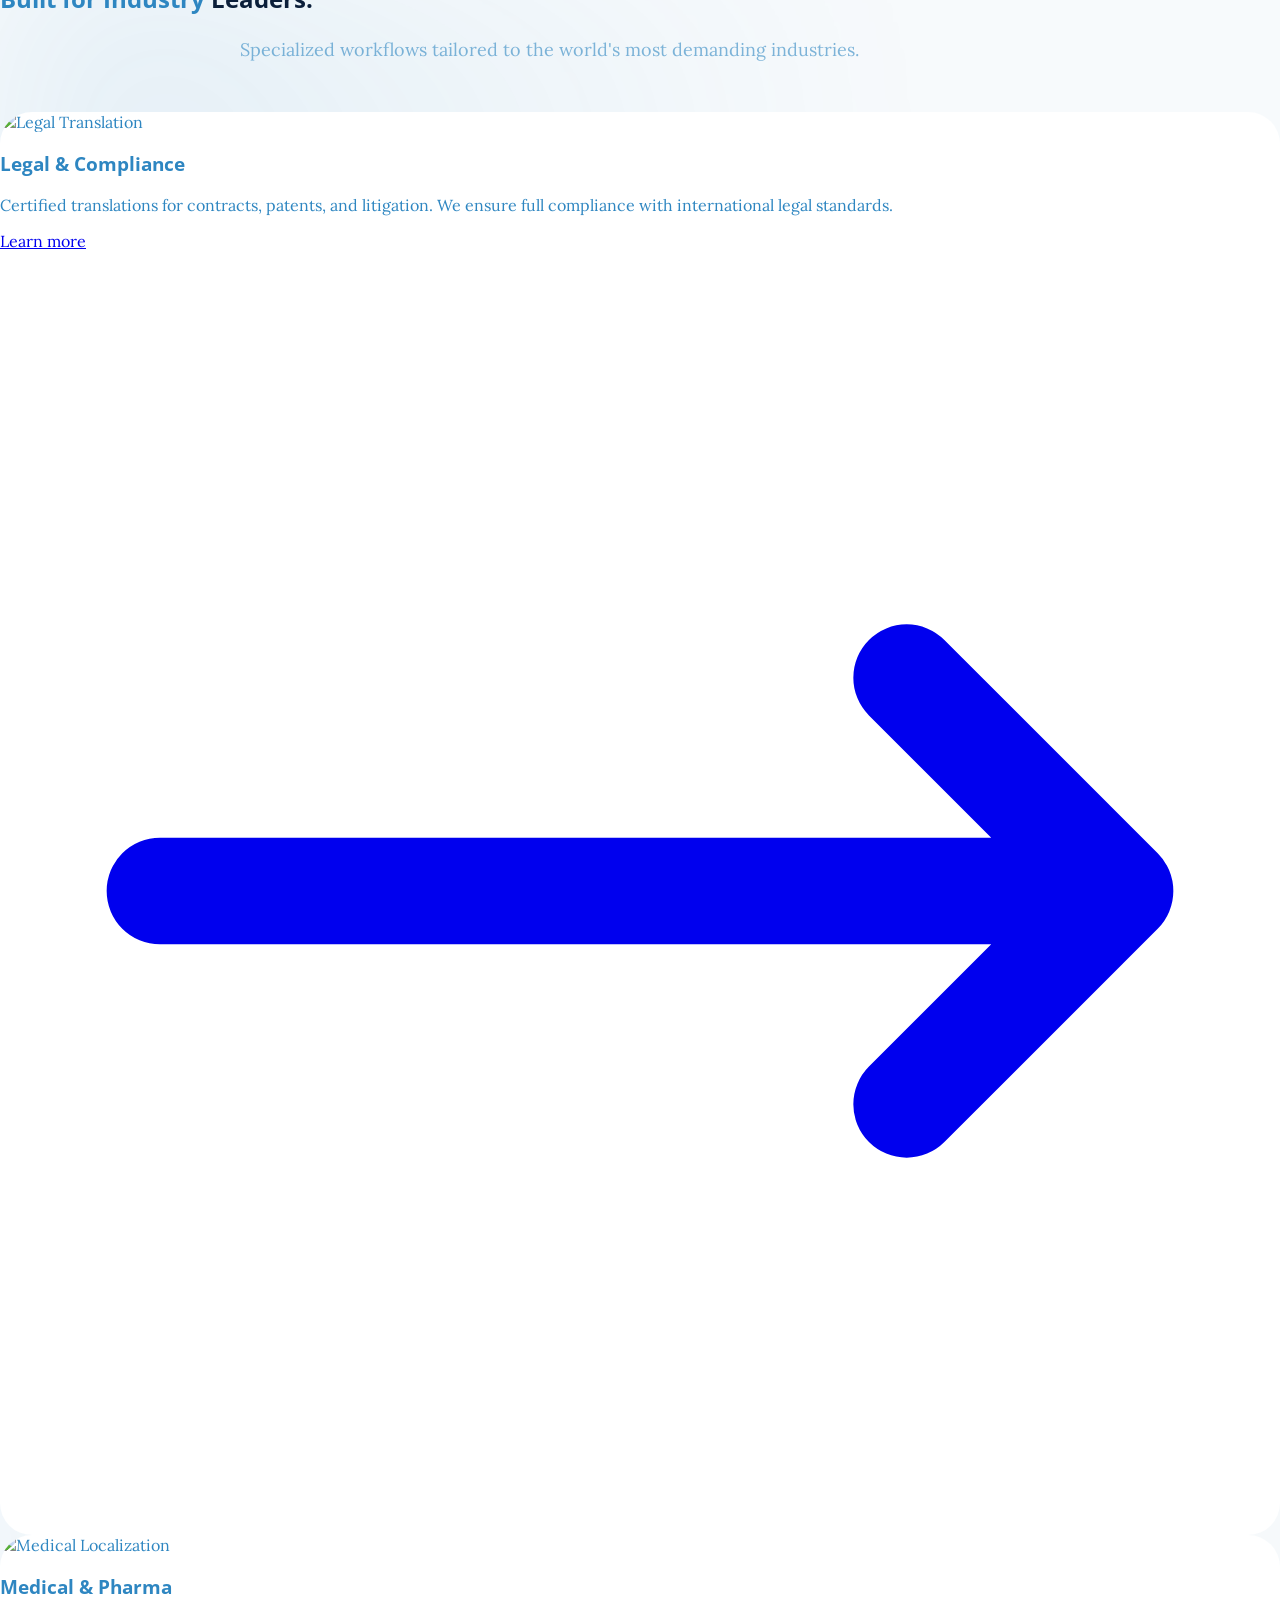
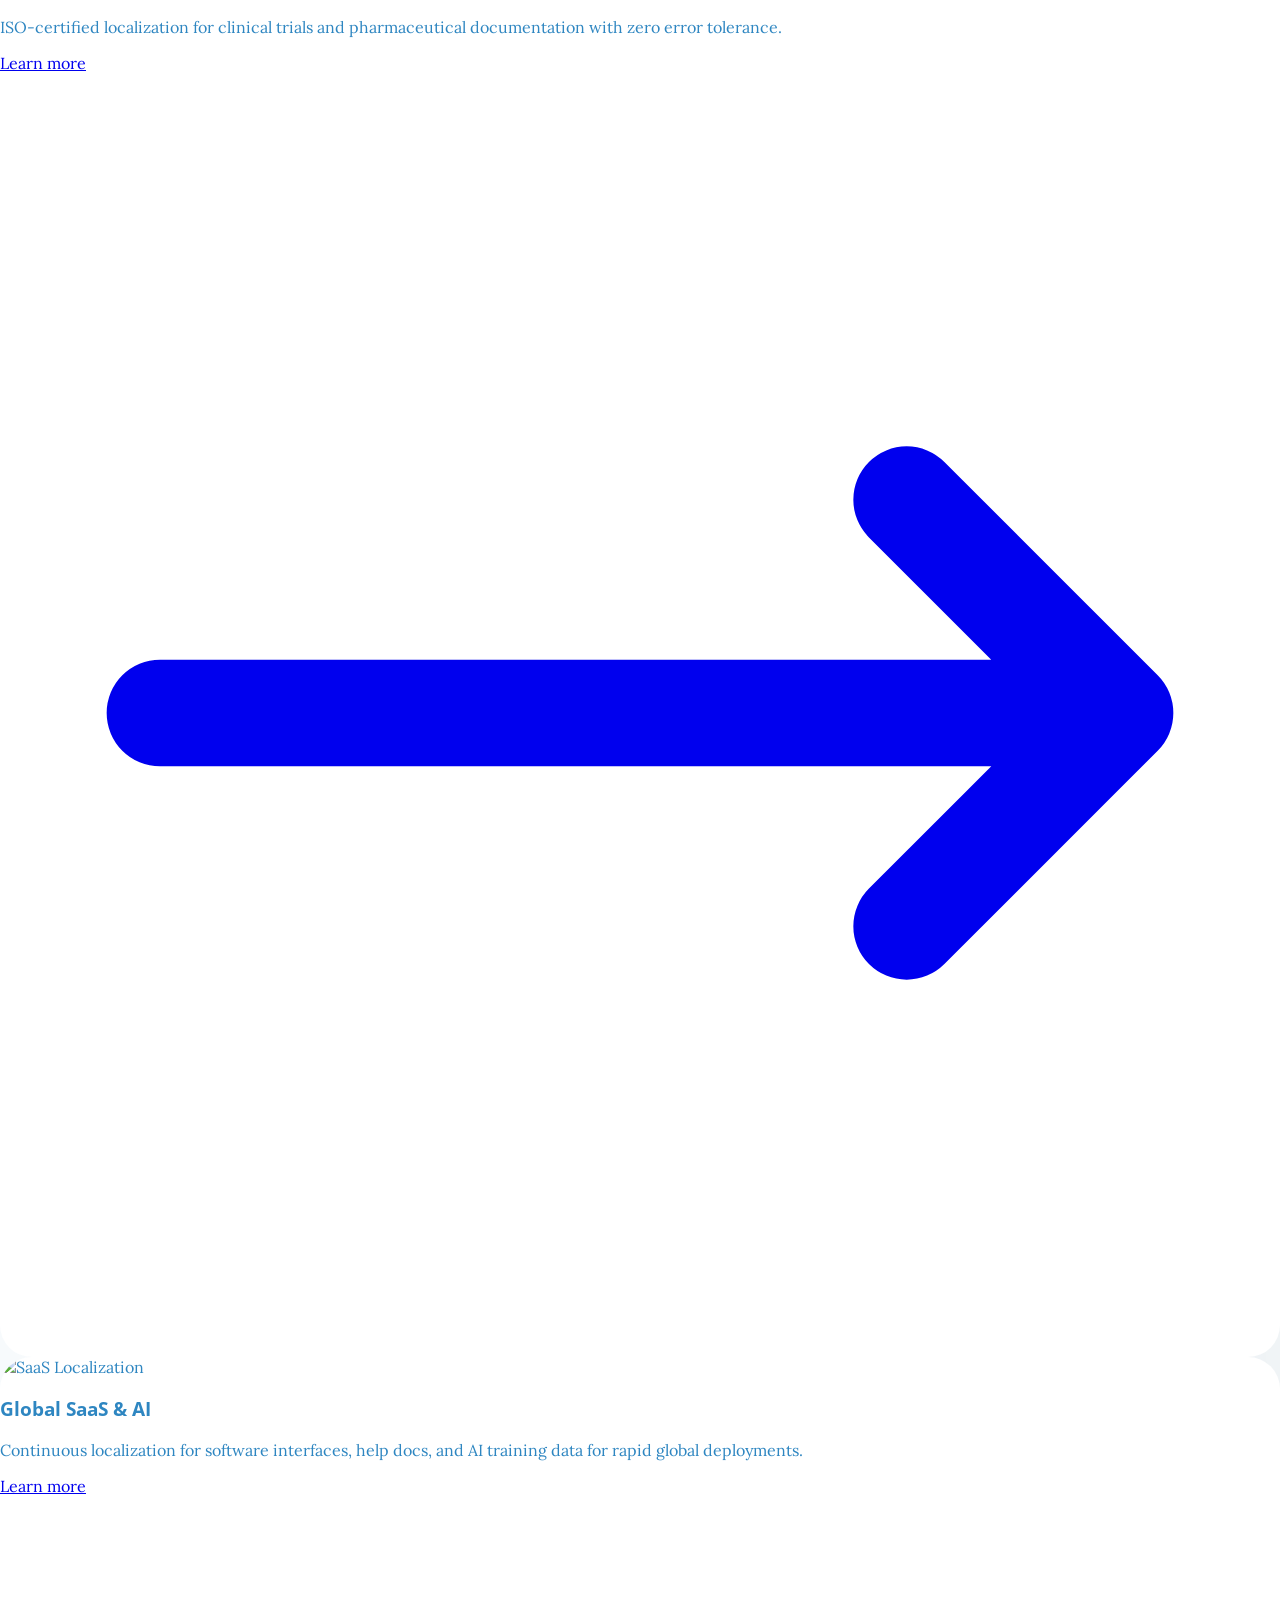
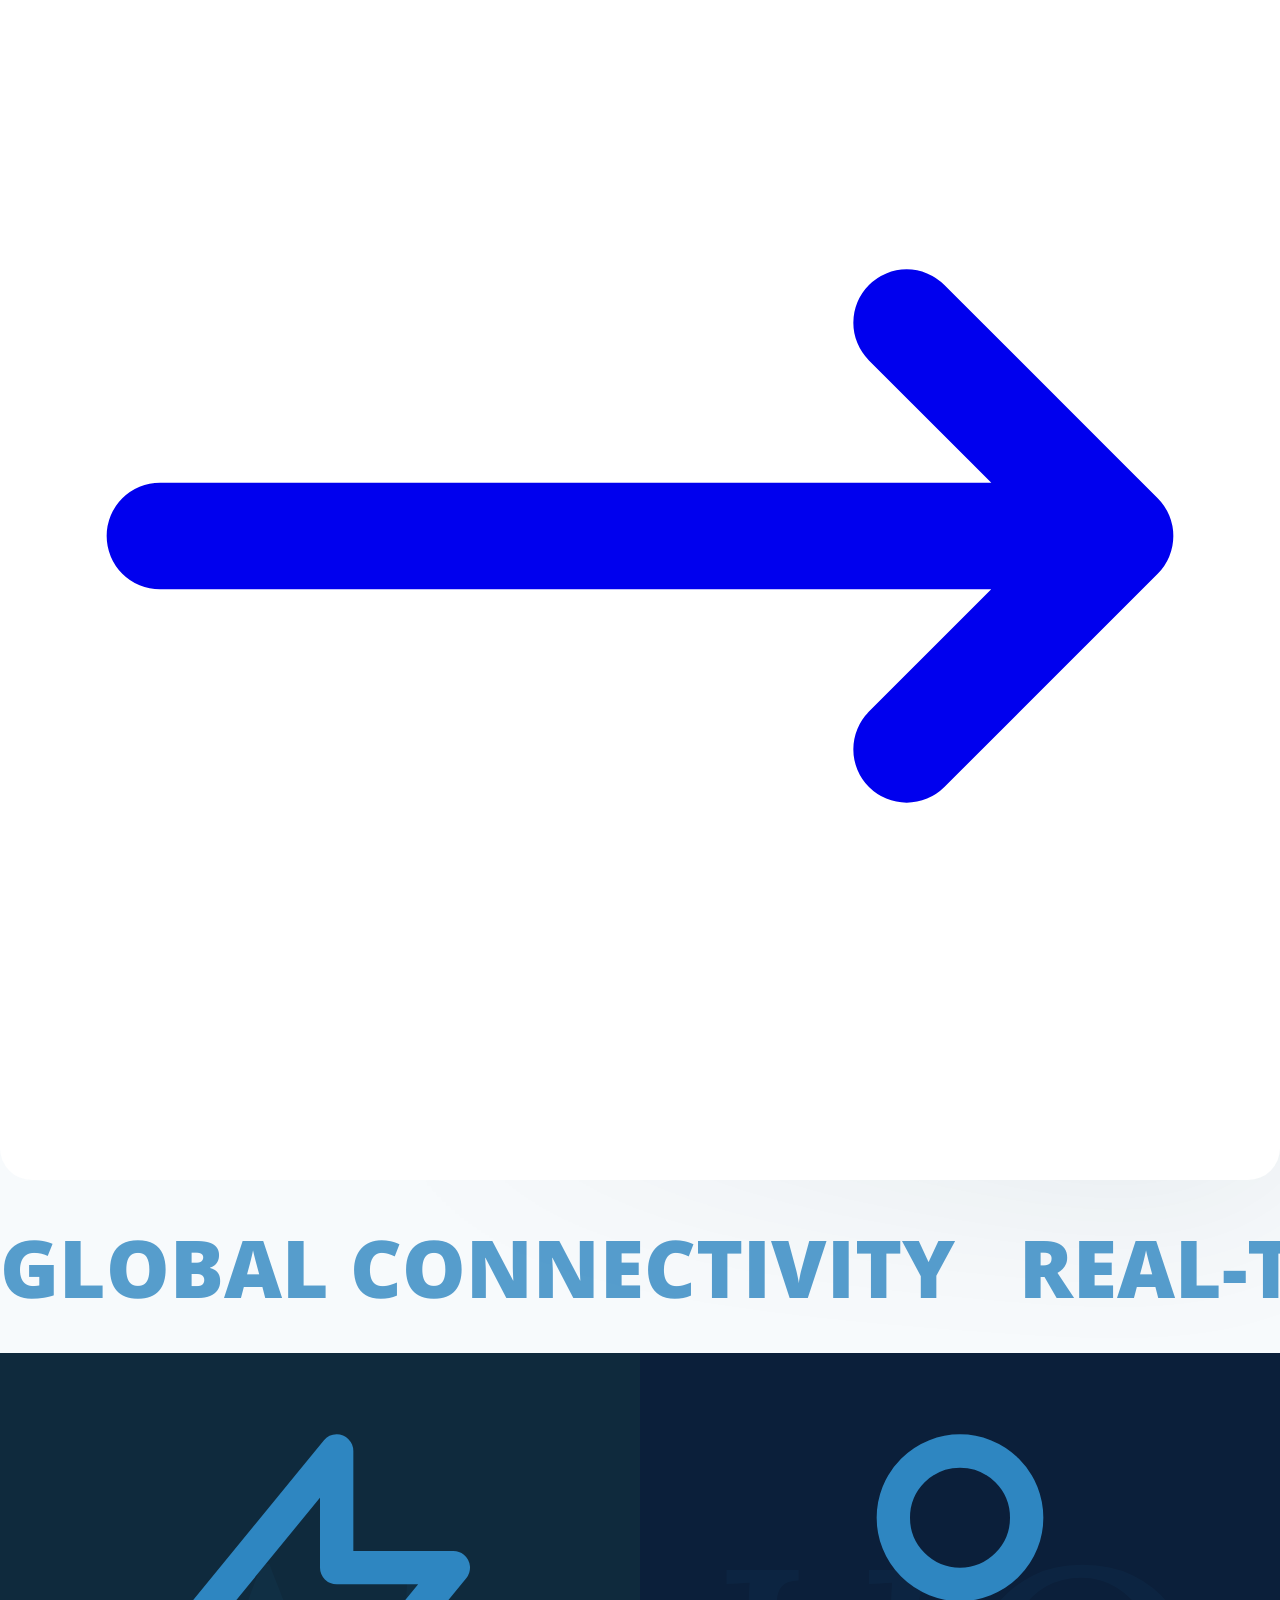
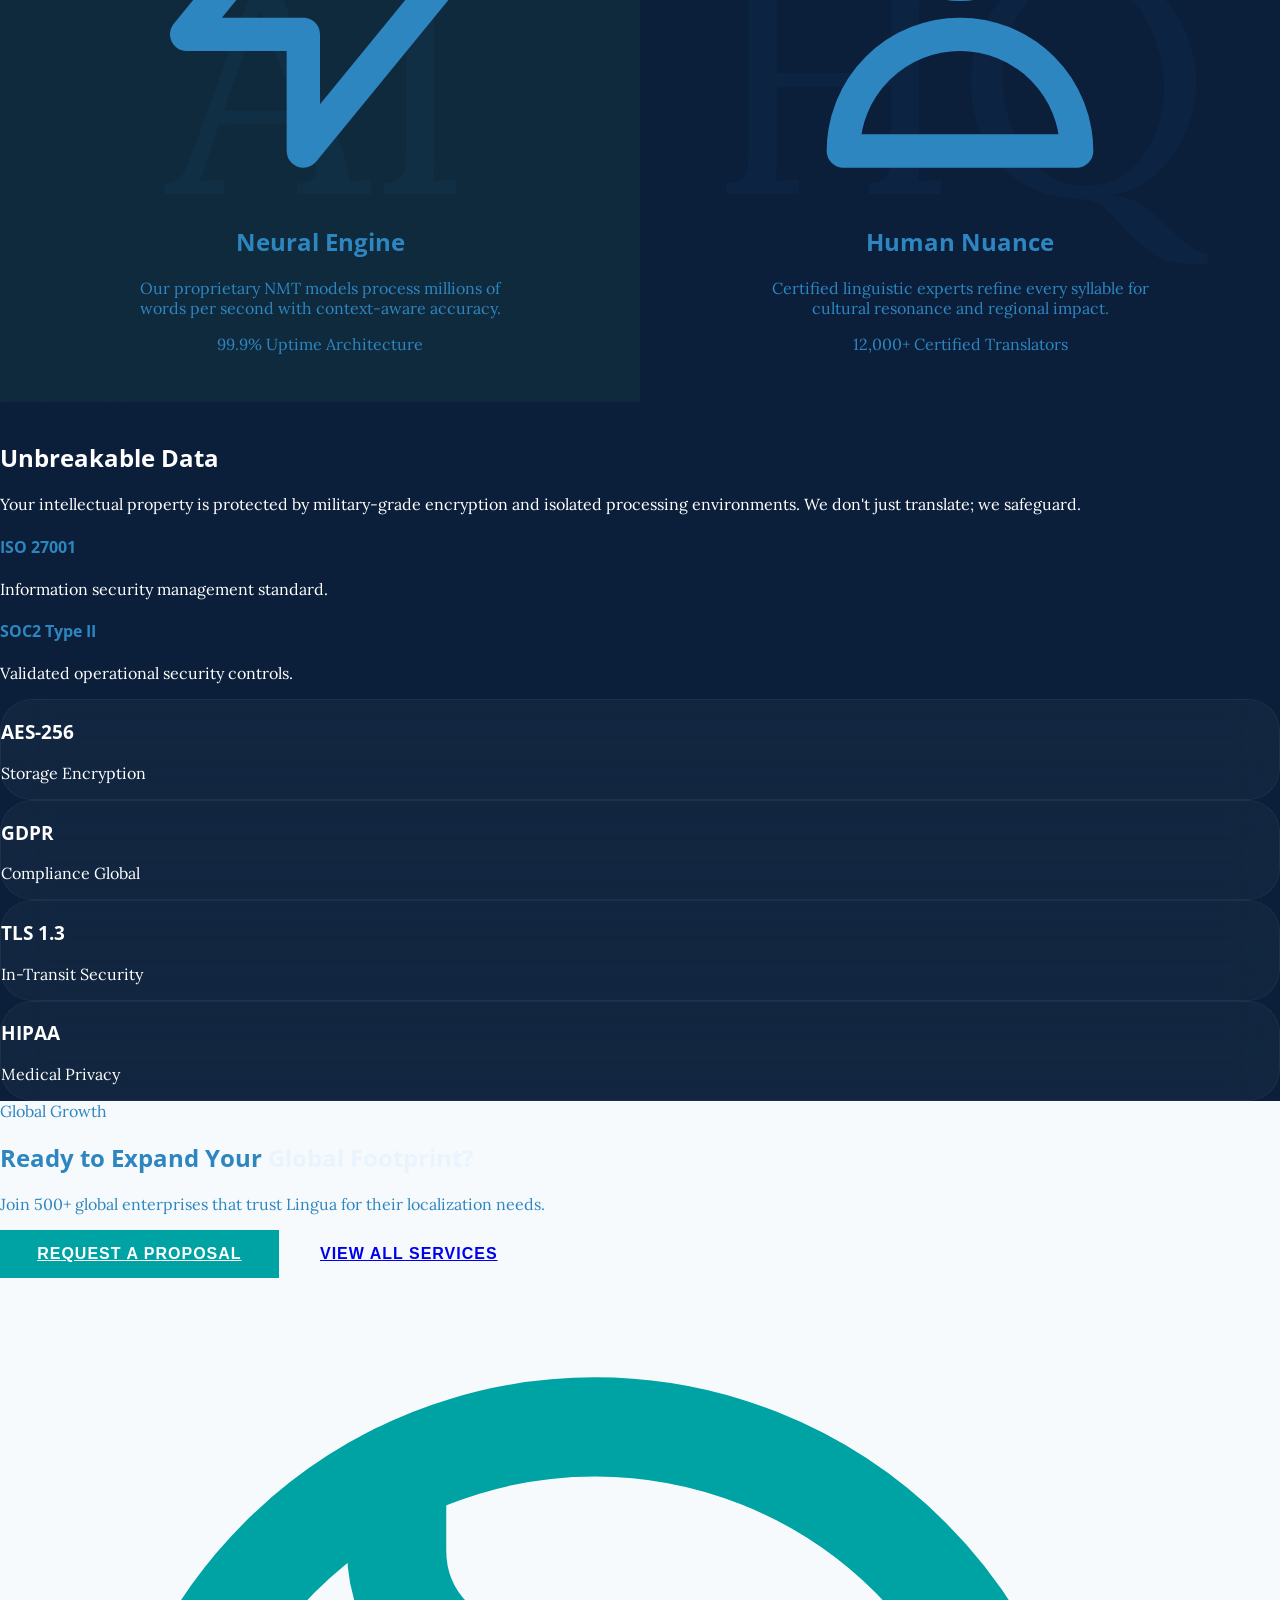
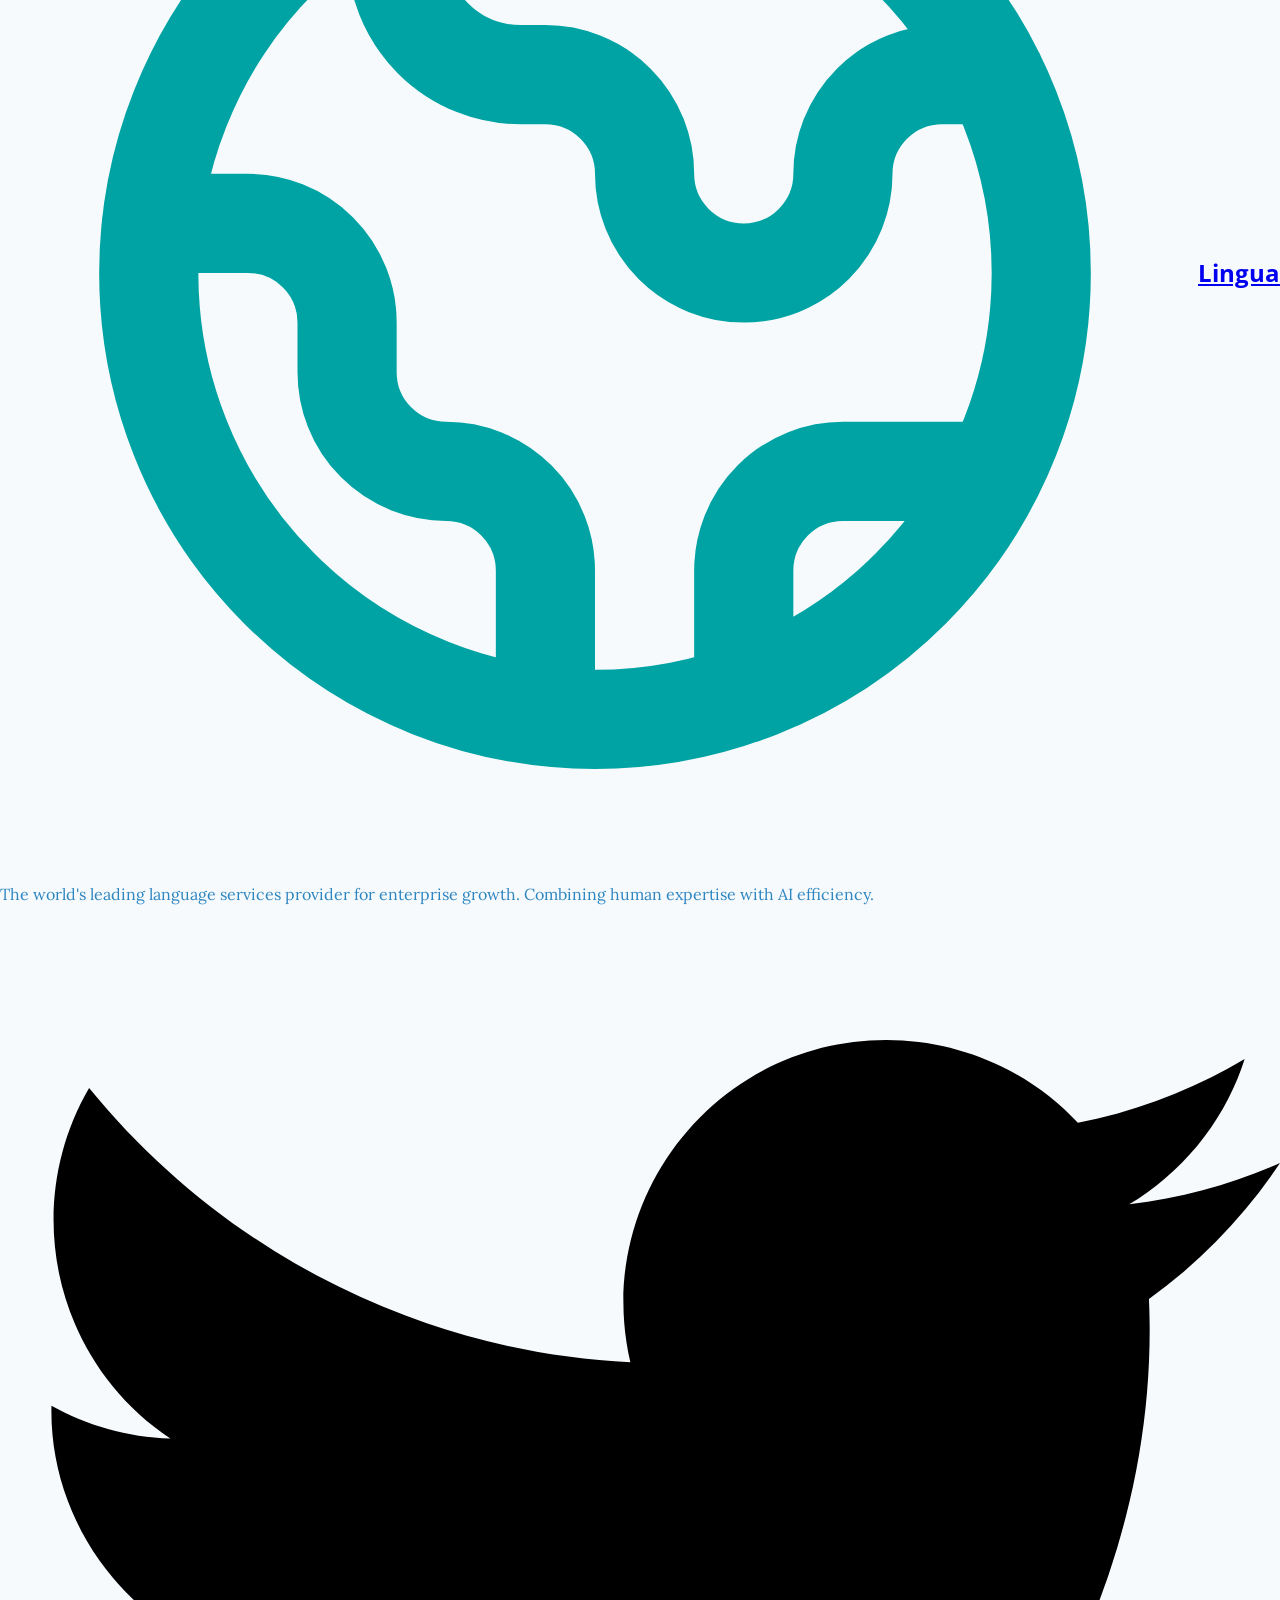
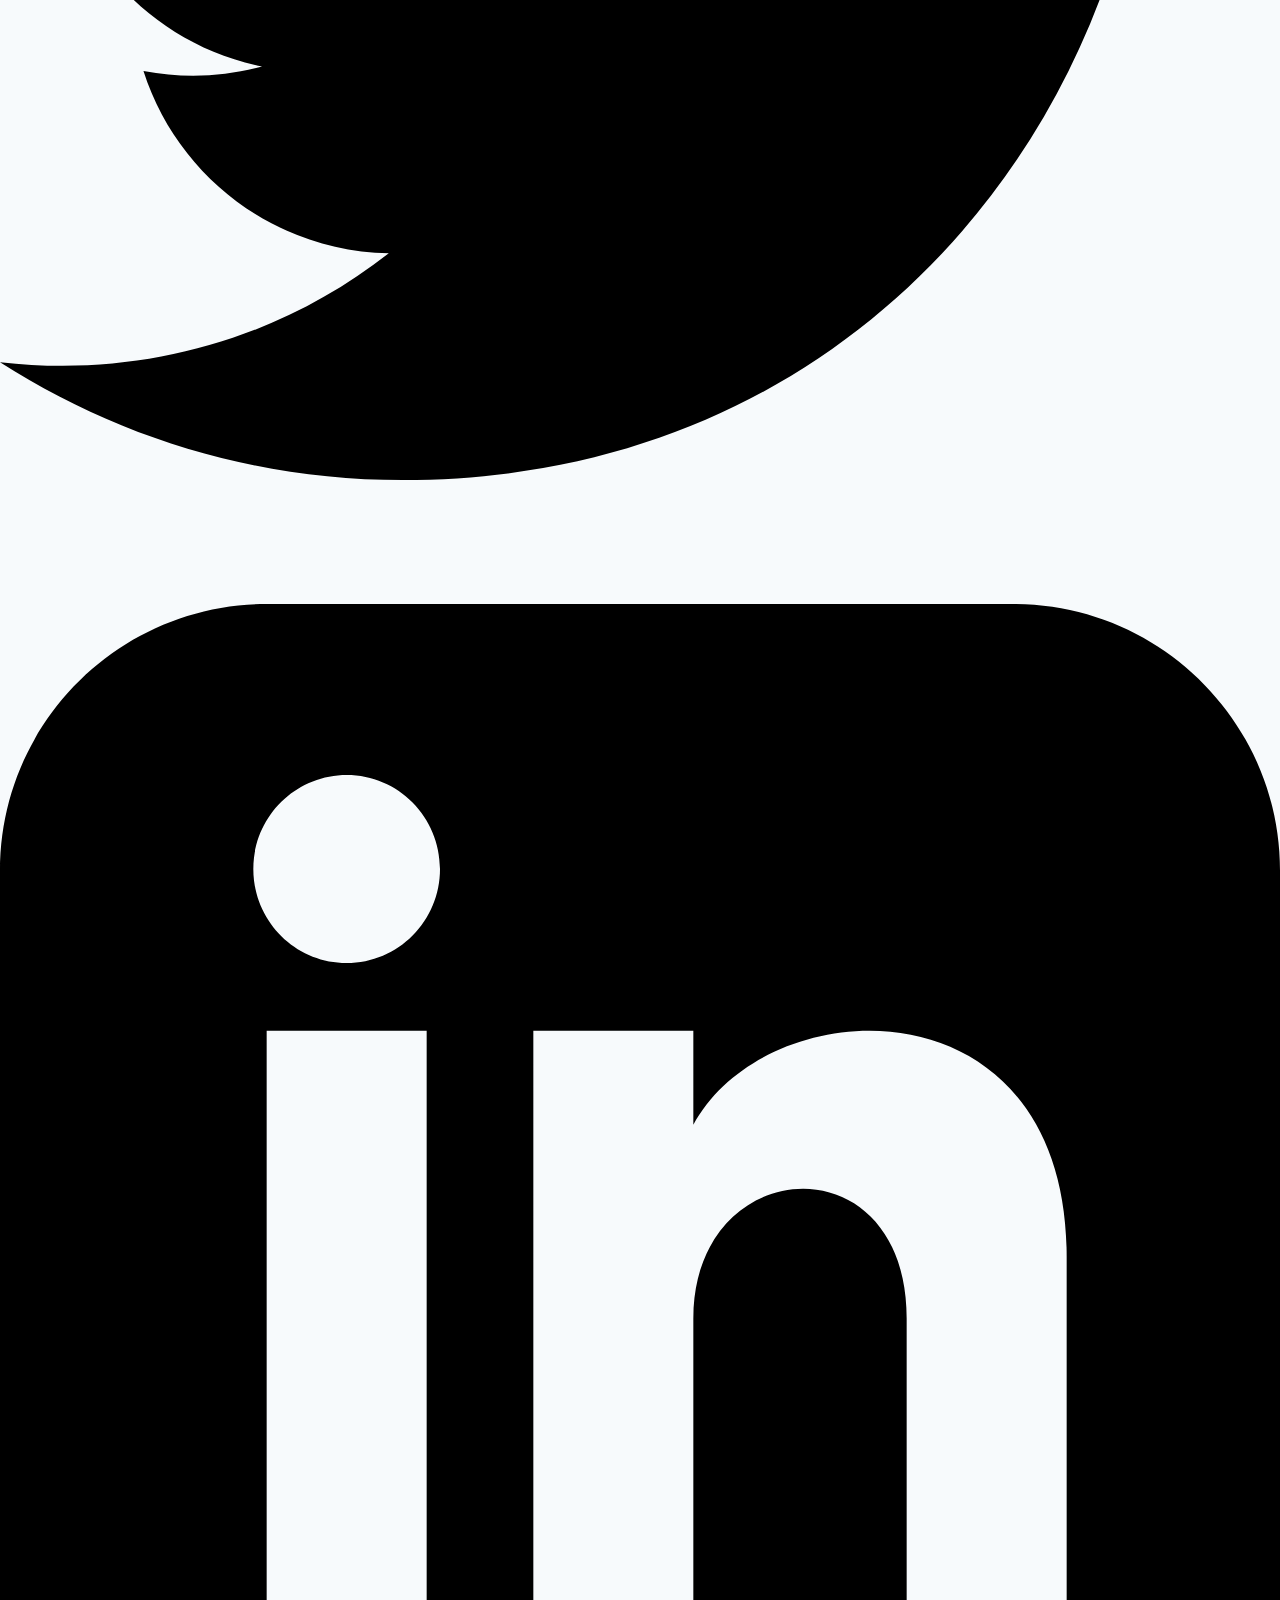
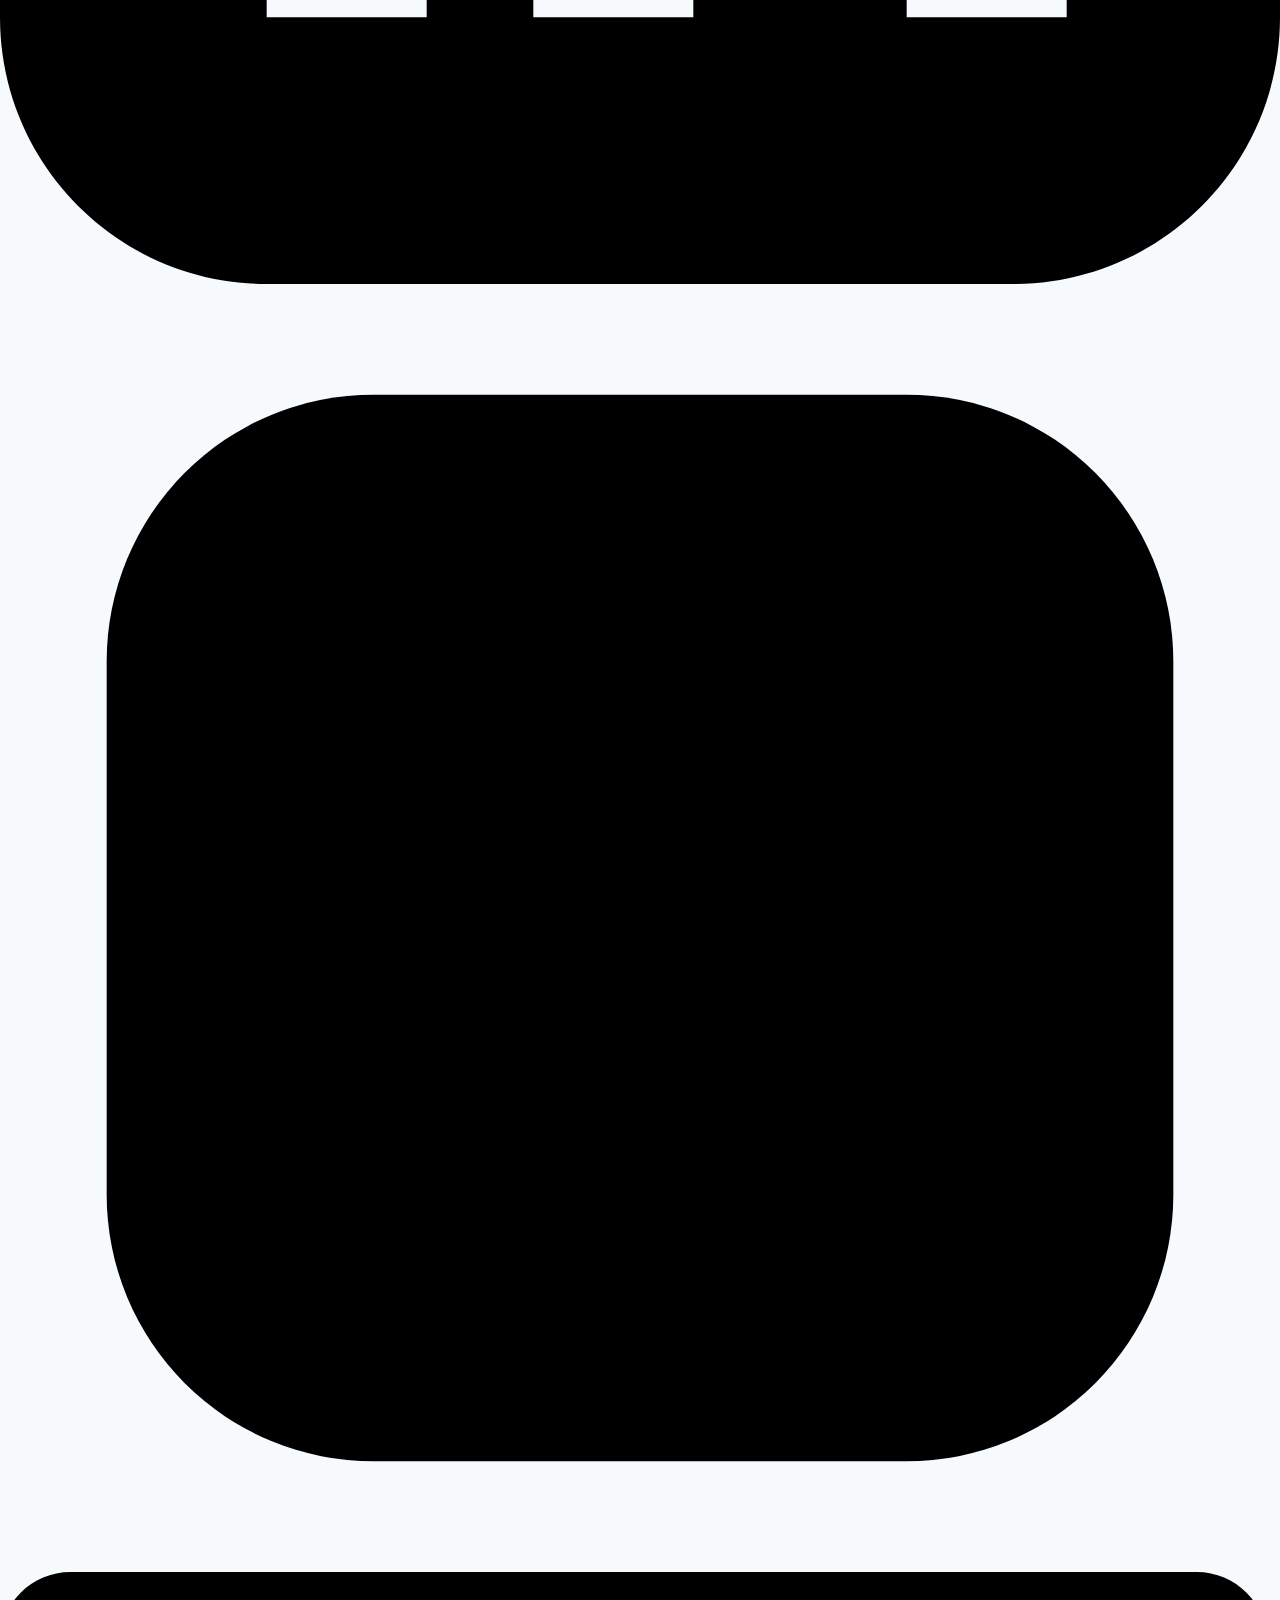
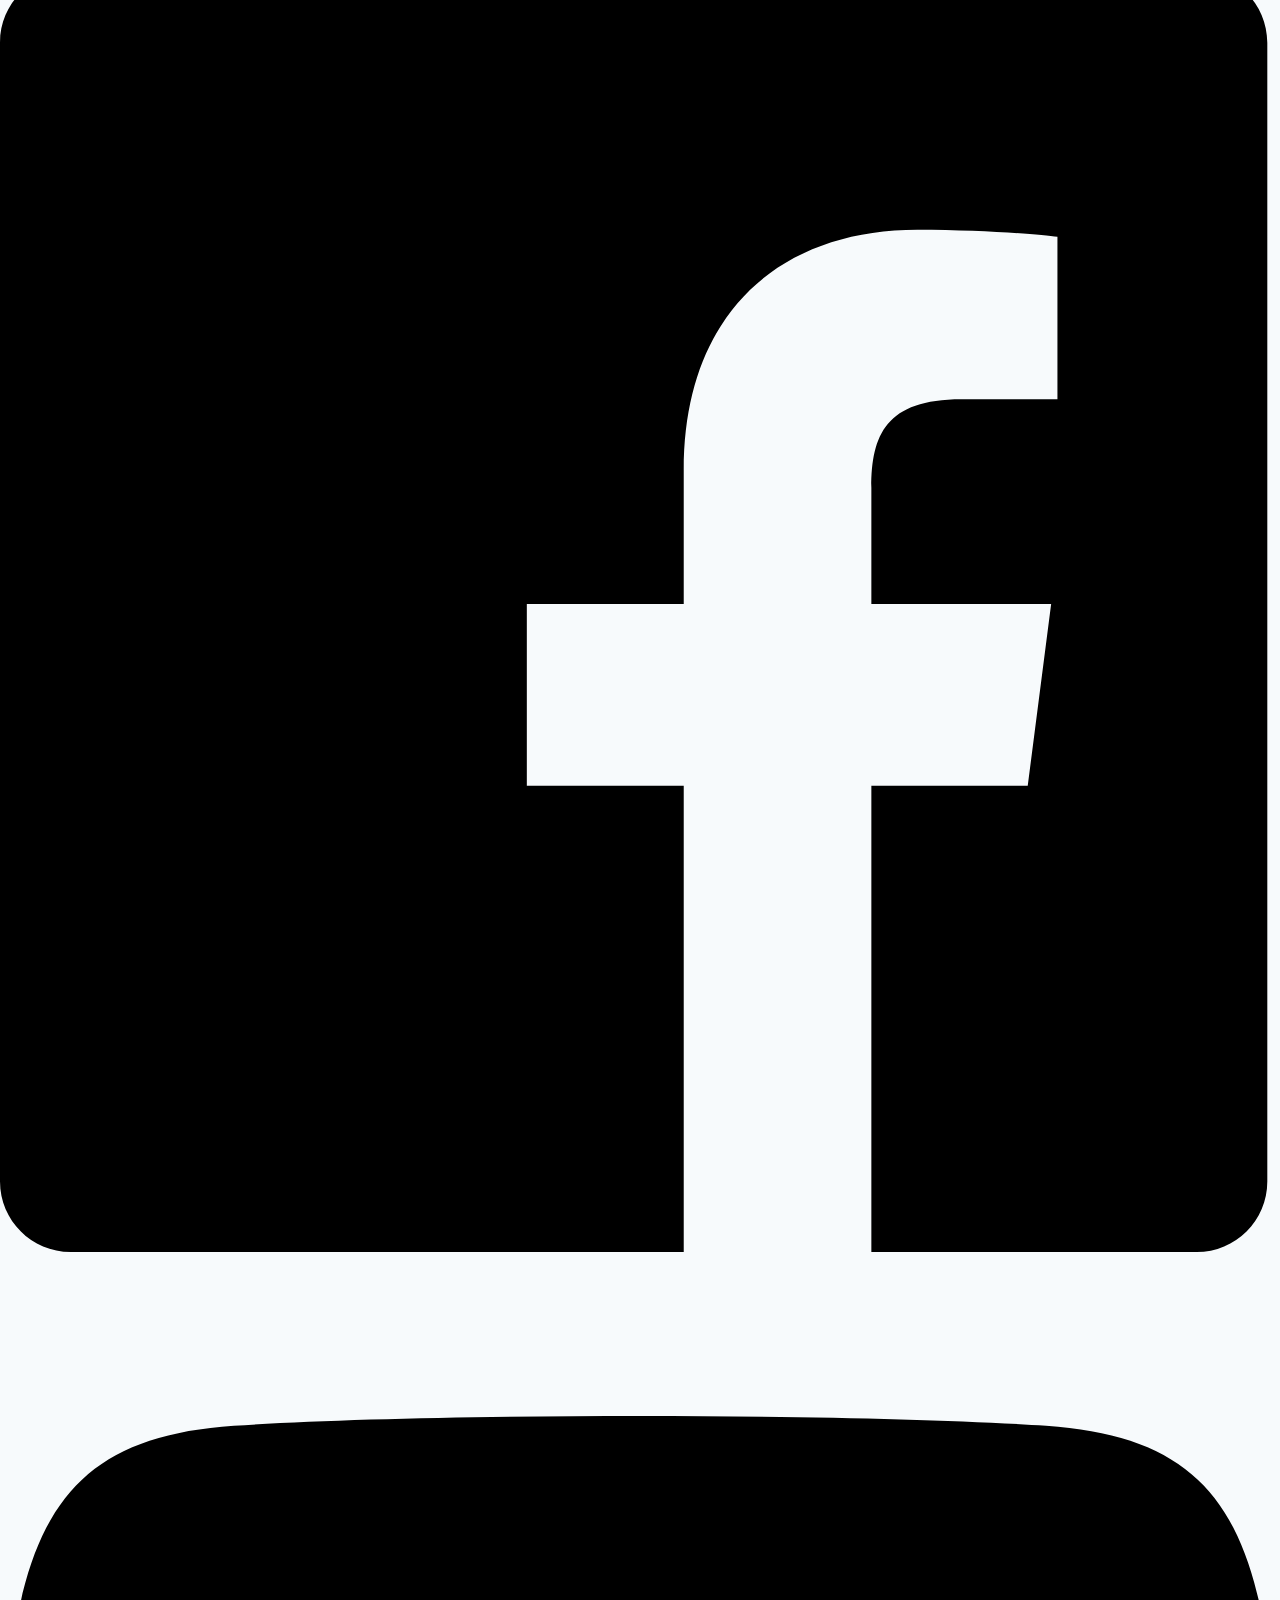
==== commit aba749f3: "Add files via upload Client 2 commit" ====
--- a/index.html
+++ b/index.html
@@ -1,672 +1,672 @@
-<!DOCTYPE html>
-<html lang="en">
-
-<head>
-    <meta charset="UTF-8">
-    <meta name="viewport" content="width=device-width, initial-scale=1.0">
-    <title>Lingua | Premium Global Localization Agency</title>
-    <link rel="icon" type="image/svg+xml" href="favicon.svg">
-    <meta name="description"
-        content="Certified document translation, localization, and interpretation services for enterprise clients, legal, and medical organizations.">
-
-    <!-- Tailwind CSS CDN -->
-    <script src="https://cdn.tailwindcss.com"></script>
-
-    <!-- Tailwind Config -->
-    <script>
-        tailwind.config = {
-            darkMode: 'class',
-            theme: {
-                extend: {
-                    colors: {
-                        primary: '#2E86C1',     /* Cyber Blue */
-                        secondary: '#0B1F3A',   /* Dark Navy */
-                        accent: '#00A3A3',      /* Solid Teal */
-                        bgLight: '#F7FAFC',
-                        bgDark: '#071521',
-                        cardDark: '#0F2A3D',
-                        textDark: '#EAF4FF',
-                    },
-                    fontFamily: {
-                        sans: ['Inter', 'sans-serif'],
-                        heading: ['Poppins', 'sans-serif'],
-                    },
-                }
-            }
-        }
-    </script>
-
-    <!-- Google Fonts & Styles -->
-    <link rel="stylesheet" href="assets/css/style.css">
-</head>
-
-<body class="overflow-x-hidden transition-colors duration-500">
-
-    <!-- Header Section -->
-    <header
-        class="fixed top-0 left-0 right-0 z-50 bg-white/80 dark:bg-bgDark/80 backdrop-blur-md transition-all duration-300 py-4">
-        <div class="container mx-auto px-6 md:px-12 flex items-center justify-between">
-
-            <!-- Logo Branding -->
-            <a href="index.html" class="brand-logo flex items-center gap-2 group text-secondary dark:text-white">
-                <svg xmlns="http://www.w3.org/2000/svg" class="w-8 h-8 transition-transform group-hover:rotate-12"
-                    fill="none" viewBox="0 0 24 24" stroke="currentColor">
-                    <path stroke-linecap="round" stroke-linejoin="round" stroke-width="2"
-                        d="M3.055 11H5a2 2 0 012 2v1a2 2 0 002 2 2 2 0 012 2v2.945M8 3.935V5.5A2.5 2.5 0 0010.5 8h.5a2 2 0 012 2 2 2 0 104 0 2 2 0 012-2h1.064M15 20.488V18a2 2 0 012-2h3.064M21 12a9 9 0 11-18 0 9 9 0 0118 0z" />
-                </svg>
-                <span class="dark:text-textDark font-heading font-bold text-xl tracking-tight">Lingua</span>
-            </a>
-
-            <!-- Desktop Navigation -->
-            <nav class="hidden xl:flex items-center gap-8">
-                <a href="index.html" class="font-semibold text-primary hover:text-primary transition-colors">Home</a>
+<!DOCTYPE html>
+<html lang="en">
+
+<head>
+    <meta charset="UTF-8">
+    <meta name="viewport" content="width=device-width, initial-scale=1.0">
+    <title>Lingua | Premium Global Localization Agency</title>
+    <link rel="icon" type="image/svg+xml" href="favicon.svg">
+    <meta name="description"
+        content="Certified document translation, localization, and interpretation services for enterprise clients, legal, and medical organizations.">
+
+    <!-- Tailwind CSS CDN -->
+    <script src="https://cdn.tailwindcss.com"></script>
+
+    <!-- Tailwind Config -->
+    <script>
+        tailwind.config = {
+            darkMode: 'class',
+            theme: {
+                extend: {
+                    colors: {
+                        primary: '#2E86C1',     /* Cyber Blue */
+                        secondary: '#0B1F3A',   /* Dark Navy */
+                        accent: '#00A3A3',      /* Solid Teal */
+                        bgLight: '#F7FAFC',
+                        bgDark: '#071521',
+                        cardDark: '#0F2A3D',
+                        textDark: '#EAF4FF',
+                    },
+                    fontFamily: {
+                        sans: ['Inter', 'sans-serif'],
+                        heading: ['Poppins', 'sans-serif'],
+                    },
+                }
+            }
+        }
+    </script>
+
+    <!-- Google Fonts & Styles -->
+    <link rel="stylesheet" href="assets/css/style.css">
+</head>
+
+<body class="overflow-x-hidden transition-colors duration-500">
+
+    <!-- Header Section -->
+    <header
+        class="fixed top-0 left-0 right-0 z-50 bg-white/80 dark:bg-bgDark/80 backdrop-blur-md transition-all duration-300 py-4">
+        <div class="container mx-auto px-6 md:px-12 flex items-center justify-between">
+
+            <!-- Logo Branding -->
+            <a href="index.html" class="brand-logo flex items-center gap-2 group text-secondary dark:text-white">
+                <svg xmlns="http://www.w3.org/2000/svg" class="w-8 h-8 transition-transform group-hover:rotate-12"
+                    fill="none" viewBox="0 0 24 24" stroke="currentColor">
+                    <path stroke-linecap="round" stroke-linejoin="round" stroke-width="2"
+                        d="M3.055 11H5a2 2 0 012 2v1a2 2 0 002 2 2 2 0 012 2v2.945M8 3.935V5.5A2.5 2.5 0 0010.5 8h.5a2 2 0 012 2 2 2 0 104 0 2 2 0 012-2h1.064M15 20.488V18a2 2 0 012-2h3.064M21 12a9 9 0 11-18 0 9 9 0 0118 0z" />
+                </svg>
+                <span class="dark:text-textDark font-heading font-bold text-xl tracking-tight">Lingua</span>
+            </a>
+
+            <!-- Desktop Navigation -->
+            <nav class="hidden xl:flex items-center gap-8">
+                <a href="index.html" class="font-semibold text-accent hover:text-accent transition-colors">Home</a>
                 <a href="home-2.html"
-                    class="font-semibold text-secondary/80 dark:text-white/80 hover:text-primary transition-colors">SaaS</a>
+                    class="font-semibold text-secondary/80 dark:text-white/80 hover:text-accent transition-colors">SaaS</a>
                 <a href="about.html"
-                    class="font-semibold text-secondary/80 dark:text-white/80 hover:text-primary transition-colors">About</a>
+                    class="font-semibold text-secondary/80 dark:text-white/80 hover:text-accent transition-colors">About</a>
                 <a href="services.html"
-                    class="font-semibold text-secondary/80 dark:text-white/80 hover:text-primary transition-colors">Services</a>
+                    class="font-semibold text-secondary/80 dark:text-white/80 hover:text-accent transition-colors">Services</a>
                 <a href="blog.html"
-                    class="font-semibold text-secondary/80 dark:text-white/80 hover:text-primary transition-colors">Blog</a>
+                    class="font-semibold text-secondary/80 dark:text-white/80 hover:text-accent transition-colors">Blog</a>
                 <a href="booking.html"
-                    class="font-semibold text-secondary/80 dark:text-white/80 hover:text-primary transition-colors">Booking</a>
+                    class="font-semibold text-secondary/80 dark:text-white/80 hover:text-accent transition-colors">Booking</a>
                 <a href="dashboard.html"
-                    class="px-5 py-2 border-2 border-primary/50 text-primary dark:text-primary rounded-lg font-bold hover:bg-primary hover:text-white transition-all">Dashboard</a>
+                    class="px-5 py-2 border-2 border-accent/50 text-accent dark:text-accent rounded-lg font-bold hover:bg-accent hover:border-accent hover:text-white transition-all">Dashboard</a>
                 <div class="flex items-center gap-4 border-l border-gray-200 dark:border-gray-700 pl-6 ml-4">
-                    <a href="login.html"
-                        class="px-5 py-2 border-2 border-primary/50 text-primary dark:text-primary rounded-lg font-bold hover:bg-primary hover:text-white transition-all">Login</a>
+                <a href="login.html"
+                        class="px-5 py-2 border-2 border-accent bg-accent text-white rounded-lg font-bold hover:bg-secondary hover:border-secondary transition-all">Login</a>
                     <button type="button" data-rtl-toggle
-                        class="p-2 border border-primary text-primary rounded-lg font-semibold hover:bg-primary hover:text-white transition-all w-10 h-10 flex items-center justify-center rtl:bg-primary rtl:text-white">RTL</button>
-                    <!-- Dark Mode Toggle -->
-                    <button id="theme-toggle" class="theme-toggle-btn text-secondary dark:text-white"
-                        aria-label="Toggle Theme">
-                        <span id="theme-toggle-icon"></span>
-                    </button>
-                </div>
-            </nav>
-
-            <!-- Mobile Nav Toggle -->
-            <div class="flex items-center gap-4 xl:hidden">
-                <button id="theme-toggle-mobile" class="theme-toggle-btn text-secondary dark:text-white"
-                    aria-label="Toggle Theme">
-                    <span id="theme-toggle-icon-mobile"></span>
-                </button>
-                <button id="menu-btn" class="text-secondary dark:text-white" aria-label="Open Menu">
-                    <svg xmlns="http://www.w3.org/2000/svg" class="w-8 h-8" fill="none" viewBox="0 0 24 24"
-                        stroke="currentColor">
-                        <path stroke-linecap="round" stroke-linejoin="round" stroke-width="2"
-                            d="M4 6h16M4 12h16m-7 6h7" />
-                    </svg>
-                </button>
+                        class="p-2 border border-accent text-accent rounded-lg font-semibold hover:bg-accent hover:text-white transition-all w-10 h-10 flex items-center justify-center rtl:bg-accent rtl:text-white">RTL</button>
+                    <!-- Dark Mode Toggle -->
+                    <button id="theme-toggle" class="theme-toggle-btn text-secondary dark:text-white"
+                        aria-label="Toggle Theme">
+                        <span id="theme-toggle-icon"></span>
+                    </button>
+                </div>
+            </nav>
+
+            <!-- Mobile Nav Toggle -->
+            <div class="flex items-center gap-4 xl:hidden">
+                <button id="theme-toggle-mobile" class="theme-toggle-btn text-secondary dark:text-white"
+                    aria-label="Toggle Theme">
+                    <span id="theme-toggle-icon-mobile"></span>
+                </button>
+                <button id="menu-btn" class="text-secondary dark:text-white" aria-label="Open Menu">
+                    <svg xmlns="http://www.w3.org/2000/svg" class="w-8 h-8" fill="none" viewBox="0 0 24 24"
+                        stroke="currentColor">
+                        <path stroke-linecap="round" stroke-linejoin="round" stroke-width="2"
+                            d="M4 6h16M4 12h16m-7 6h7" />
+                    </svg>
+                </button>
+            </div>
+        </div>
+    </header>
+
+    <!-- Mobile Menu Offcanvas -->
+    <div id="menu-overlay" class="fixed inset-0 bg-black/50 z-[60] hidden backdrop-blur-sm"></div>
+    <aside id="mobile-menu" class="fixed top-0 right-0 h-screen w-80 bg-white dark:bg-bgDark z-[70] p-8 shadow-2xl">
+        <div class="flex justify-between items-center mb-12">
+            <div class="brand-logo flex items-center gap-4">
+                <span class="text-accent dark:text-white font-heading font-bold text-xl">Lingua</span>
             </div>
-        </div>
-    </header>
-
-    <!-- Mobile Menu Offcanvas -->
-    <div id="menu-overlay" class="fixed inset-0 bg-black/50 z-[60] hidden backdrop-blur-sm"></div>
-    <aside id="mobile-menu" class="fixed top-0 right-0 h-screen w-80 bg-white dark:bg-bgDark z-[70] p-8 shadow-2xl">
-        <div class="flex justify-between items-center mb-12">
-            <div class="brand-logo flex items-center gap-4">
-                <span class="text-primary dark:text-white font-heading font-bold text-xl">Lingua</span>
+            <button id="close-menu" class="text-accent dark:text-white hover:text-accent">
+                <svg xmlns="http://www.w3.org/2000/svg" class="w-8 h-8" fill="none" viewBox="0 0 24 24"
+                    stroke="currentColor">
+                    <path stroke-linecap="round" stroke-linejoin="round" stroke-width="2" d="M6 18L18 6M6 6l12 12" />
+                </svg>
+            </button>
+        </div>
+        <nav class="flex flex-col gap-6 text-xl">
+            <a href="index.html" class="font-semibold text-accent hover:text-accent transition-colors">Home</a>
+            <a href="home-2.html"
+                class="font-semibold text-secondary/80 dark:text-white/80 hover:text-accent transition-colors">SaaS</a>
+            <a href="about.html"
+                class="font-semibold text-secondary/80 dark:text-white/80 hover:text-accent transition-colors">About</a>
+            <a href="services.html"
+                class="font-semibold text-secondary/80 dark:text-white/80 hover:text-accent transition-colors">Services</a>
+            <a href="blog.html"
+                class="font-semibold text-secondary/80 dark:text-white/80 hover:text-accent transition-colors">Blog</a>
+            <a href="booking.html"
+                class="font-semibold text-secondary/80 dark:text-white/80 hover:text-accent transition-colors">Bookings</a>
+            <a href="dashboard.html"
+                class="px-6 py-4 border-2 border-accent/20 text-accent dark:text-accent rounded-xl text-center font-bold btn-hover-home">Dashboard</a>
+            <hr class="border-gray-100 dark:border-gray-800 my-4">
+            <div class="flex flex-col gap-4">
+                <a href="login.html"
+                    class="px-6 py-4 border-2 border-accent bg-accent text-white rounded-xl text-center font-bold btn-hover-home hover:bg-secondary hover:border-secondary">Login</a>
+                <button type="button" data-rtl-toggle
+                    class="px-6 py-4 border-2 border-accent/20 text-accent dark:text-accent rounded-xl text-center font-bold btn-hover-home flex items-center justify-center rtl:bg-accent rtl:text-white">RTL</button>
             </div>
-            <button id="close-menu" class="text-primary dark:text-white hover:text-secondary">
-                <svg xmlns="http://www.w3.org/2000/svg" class="w-8 h-8" fill="none" viewBox="0 0 24 24"
-                    stroke="currentColor">
-                    <path stroke-linecap="round" stroke-linejoin="round" stroke-width="2" d="M6 18L18 6M6 6l12 12" />
-                </svg>
-            </button>
-        </div>
-        <nav class="flex flex-col gap-6 text-xl">
-            <a href="index.html" class="font-semibold text-primary hover:text-primary transition-colors">Home</a>
-            <a href="home-2.html"
-                class="font-semibold text-secondary/80 dark:text-white/80 hover:text-primary transition-colors">SaaS</a>
-            <a href="about.html"
-                class="font-semibold text-secondary/80 dark:text-white/80 hover:text-primary transition-colors">About</a>
-            <a href="services.html"
-                class="font-semibold text-secondary/80 dark:text-white/80 hover:text-primary transition-colors">Services</a>
-            <a href="blog.html"
-                class="font-semibold text-secondary/80 dark:text-white/80 hover:text-primary transition-colors">Blog</a>
-            <a href="booking.html"
-                class="font-semibold text-secondary/80 dark:text-white/80 hover:text-primary transition-colors">Bookings</a>
-            <a href="dashboard.html"
-                class="px-6 py-4 border-2 border-primary/20 text-primary dark:text-primary rounded-xl text-center font-bold btn-hover-home">Dashboard</a>
-            <hr class="border-gray-100 dark:border-gray-800 my-4">
-            <div class="flex flex-col gap-4">
-                <a href="login.html"
-                    class="px-6 py-4 border-2 border-primary/20 text-primary dark:text-primary rounded-xl text-center font-bold btn-hover-home">Login</a>
-                <button type="button" data-rtl-toggle
-                    class="px-6 py-4 border-2 border-primary/20 text-primary dark:text-primary rounded-xl text-center font-bold btn-hover-home flex items-center justify-center rtl:bg-primary rtl:text-white">RTL</button>
-            </div>
-        </nav>
-    </aside>
-
-    <!-- Anti-Gravity Hero Section -->
-    <section class="hero-section pt-16 lg:pt-24 pb-16 lg:pb-24">
-        <!-- Background Effects -->
-        <div class="hero-background">
-            <div class="particles-container" id="particles"></div>
-            <div class="floating-shapes">
-                <div class="shape shape-1"></div>
-                <div class="shape shape-2"></div>
-                <div class="shape shape-3"></div>
-                <div class="shape shape-4"></div>
-            </div>
-        </div>
-
-        <!-- Content -->
-        <div class="container mx-auto px-6 md:px-12 relative z-10 grid lg:grid-cols-2 lg:items-center gap-16">
-            <div class="hero-text" data-animate="fade-up">
-                <h1 class="text-4xl lg:text-6xl font-bold font-heading mb-8 leading-tight text-white">
-                    Empowering Global Connections with <span class="gradient-text">Precision Localization.</span>
-                </h1>
-                <p class="text-lg lg:text-xl text-white/70 mb-12 leading-relaxed max-w-2xl">
-                    Enterprise-grade translation solutions for legal, medical, and global SaaS leaders. Certified
-                    experts, human precision, and innovative technology.
-                </p>
-                <div class="flex flex-col sm:flex-row gap-6">
-                    <a href="booking.html"
-                        class="btn-premium btn-accent px-4 py-2 text-sm sm:px-6 sm:py-3 sm:text-base">Start Project
-                        Now</a>
-                    <a href="services.html"
-                        class="btn-premium border-2 border-white/20 text-white px-4 py-2 text-sm sm:px-6 sm:py-3 sm:text-base hover:bg-white/10 transition-all">Explore
-                        Services</a>
-                </div>
-            </div>
-
-            <!-- Interactive Visual -->
-            <div class="hero-visual flex justify-center" data-animate="zoom-in">
-                <div class="central-orb" id="centralOrb">
-                    <div class="orb-core"></div>
-                    <div class="orb-ring ring-1"></div>
-                    <div class="orb-ring ring-2"></div>
-                    <div class="orb-ring ring-3"></div>
-                </div>
-            </div>
-        </div>
-
-        <!-- Scroll Indicator -->
-        <div class="scroll-indicator">
-            <div class="scroll-arrow"></div>
-            <span class="font-bold uppercase tracking-widest text-[10px]">Scroll to Explore</span>
-        </div>
-    </section>
-
-    <!-- Unique Language Honeycomb Section -->
-    <section class="py-20 bg-gray-50 dark:bg-bgDark/50 overflow-hidden">
-        <div class="container mx-auto px-6 md:px-12">
-            <div class="max-w-3xl mx-auto text-center mb-20">
-                <span
-                    class="inline-block px-4 py-1.5 bg-secondary/10 dark:bg-accent/10 rounded-full text-[10px] font-bold uppercase tracking-widest border border-secondary/20 dark:border-accent/20 mb-6"
-                    data-animate="fade-up"><span class="gradient-text">Linguistic Reach</span></span>
-                <h2 class="text-4xl lg:text-5xl font-bold font-heading text-primary dark:text-white mb-6"
-                    data-animate="fade-up" style="transition-delay: 100ms;">Precision in 100+
-                    <span class="gradient-text italic">Languages.</span>
-                </h2>
-                <div class="w-20 h-1 bg-secondary mx-auto mb-8" data-animate="fade-up" style="transition-delay: 150ms;">
-                </div>
-                <p class="section-subtext dark:text-white/70" data-animate="fade-up" style="transition-delay: 200ms;">We
-                    specialize in
-                    highly technical language pairs, ensuring context, culture, and compliance are never lost across any
-                    border.</p>
-            </div>
-
-            <div class="honeycomb-grid" data-animate="fade-up">
-                <!-- Hex Card 1 -->
-                <div class="honeycomb-card">
-                    <div class="honeycomb-content">
-                        <span class="text-4xl">🇺🇸 → 🇨🇳</span>
-                        <h3 class="font-bold text-lg">EN to ZH</h3>
-                    </div>
-                    <div class="honeycomb-reveal">
-                        <p class="text-sm px-4">Expertise in Legal, Finance, and Enterprise SaaS Localization.</p>
-                    </div>
-                </div>
-                <!-- Hex Card 2 -->
-                <div class="honeycomb-card">
-                    <div class="honeycomb-content">
-                        <span class="text-4xl">🇩🇪 → 🇬🇧</span>
-                        <h3 class="font-bold text-lg">DE to EN</h3>
-                    </div>
-                    <div class="honeycomb-reveal">
-                        <p class="text-sm px-4">Precise Engineering and Hard Tech Documentation.</p>
-                    </div>
-                </div>
-                <!-- Hex Card 3 -->
-                <div class="honeycomb-card">
-                    <div class="honeycomb-content">
-                        <span class="text-4xl">🇪🇸 → 🇺🇸</span>
-                        <h3 class="font-bold text-lg">ES to EN</h3>
-                    </div>
-                    <div class="honeycomb-reveal">
-                        <p class="text-sm px-4">Dynamic Marketing and High-Impact SaaS Messaging.</p>
-                    </div>
-                </div>
-                <!-- Hex Card 4 -->
-                <div class="honeycomb-card">
-                    <div class="honeycomb-content">
-                        <span class="text-4xl">🇯🇵 → 🇬🇧</span>
-                        <h3 class="font-bold text-lg">JP to EN</h3>
-                    </div>
-                    <div class="honeycomb-reveal">
-                        <p class="text-sm px-4">Deep Cultural Context for Gaming & Soft Tech.</p>
-                    </div>
-                </div>
-                <!-- Hex Card 5 -->
-                <div class="honeycomb-card">
-                    <div class="honeycomb-content">
-                        <span class="text-4xl">🇫🇷 → 🇦🇪</span>
-                        <h3 class="font-bold text-lg">FR to AR</h3>
-                    </div>
-                    <div class="honeycomb-reveal">
-                        <p class="text-sm px-4">Luxury Branding and HNW Retail Localization.</p>
-                    </div>
-                </div>
-                <!-- Hex Card 6 -->
-                <div class="honeycomb-card">
-                    <div class="honeycomb-content">
-                        <span class="text-4xl">🇰🇷 → 🇺🇸</span>
-                        <h3 class="font-bold text-lg">KR to EN</h3>
-                    </div>
-                    <div class="honeycomb-reveal">
-                        <p class="text-sm px-4">BioTech and Life Sciences Certified Translation.</p>
-                    </div>
-                </div>
-            </div>
-        </div>
-    </section>
-
-
-    <!-- Industry Expertise Section -->
-    <section class="py-20 industry-section overflow-hidden">
-        <div class="mesh-gradient"></div>
-        <div class="container mx-auto px-6 md:px-12 relative z-10">
-            <div class="text-center mb-20" data-animate="fade-up">
-                <span
-                    class="inline-block px-4 py-1.5 bg-secondary/10 dark:bg-accent/10 rounded-full text-[10px] font-bold uppercase tracking-widest border border-secondary/20 dark:border-accent/20 mb-6"><span
-                        class="gradient-text">Enterprise Solutions</span></span>
-                <h2 class="text-4xl lg:text-5xl font-bold font-heading text-primary dark:text-white mb-6">Built for
-                    Industry <span class="gradient-text italic">Leaders.</span></h2>
-                <div class="w-24 h-1 bg-secondary mx-auto"></div>
-                <p class="section-subtext dark:text-white/70 mt-8">Specialized workflows tailored to the world's most
-                    demanding industries.
-                </p>
-            </div>
-
-            <div class="grid lg:grid-cols-3 gap-12">
-                <!-- Legal Card -->
-                <div data-animate="fade-up" class="industry-card group flex flex-col h-full">
-                    <div class="relative overflow-hidden aspect-[4/3] industry-image-container">
-                        <img src="https://images.unsplash.com/photo-1589829545856-d10d557cf95f?auto=format&fit=crop&q=80&w=800"
-                            alt="Legal Translation"
-                            class="w-full h-full object-cover transition-transform duration-700">
-                        <div class="absolute inset-0 bg-primary/40 group-hover:bg-primary/10 transition-all"></div>
-                        <div class="absolute bottom-8 left-8 text-white">
-                            <h3 class="text-3xl font-bold text-white">Legal & Compliance</h3>
-                        </div>
-                    </div>
-                    <div class="p-10 flex flex-col flex-grow">
-                        <p class="text-gray-600 dark:text-gray-300 leading-relaxed mb-8 text-lg">Certified translations
-                            for contracts, patents, and litigation. We ensure full compliance with international legal
-                            standards.</p>
-                        <a href="services.html"
-                            class="mt-auto inline-flex items-center gap-3 font-bold text-secondary dark:text-accent group-hover:text-accent transition-all group-hover:gap-5 w-fit">
-                            Learn more <svg class="w-6 h-6" fill="none" stroke="currentColor" viewBox="0 0 24 24">
-                                <path stroke-linecap="round" stroke-linejoin="round" stroke-width="2"
-                                    d="M17 8l4 4m0 0l-4 4m4-4H3" />
-                            </svg>
-                        </a>
-                    </div>
-                </div>
-
-                <!-- Medical Card -->
-                <div data-animate="fade-up" class="industry-card group flex flex-col h-full"
-                    style="transition-delay: 100ms;">
-                    <div class="relative overflow-hidden aspect-[4/3] industry-image-container">
-                        <img src="https://images.unsplash.com/photo-1576091160550-2173dba999ef?auto=format&fit=crop&q=80&w=800"
-                            alt="Medical Localization"
-                            class="w-full h-full object-cover transition-transform duration-700">
-                        <div class="absolute inset-0 bg-primary/40 group-hover:bg-primary/10 transition-all"></div>
-                        <div class="absolute bottom-8 left-8 text-white">
-                            <h3 class="text-3xl font-bold text-white">Medical & Pharma</h3>
-                        </div>
-                    </div>
-                    <div class="p-10 flex flex-col flex-grow">
-                        <p class="text-gray-600 dark:text-gray-300 leading-relaxed mb-8 text-lg">ISO-certified
-                            localization for clinical trials and pharmaceutical documentation with zero error tolerance.
-                        </p>
-                        <a href="services.html"
-                            class="mt-auto inline-flex items-center gap-3 font-bold text-secondary dark:text-accent group-hover:text-accent transition-all group-hover:gap-5 w-fit">
-                            Learn more <svg class="w-6 h-6" fill="none" stroke="currentColor" viewBox="0 0 24 24">
-                                <path stroke-linecap="round" stroke-linejoin="round" stroke-width="2"
-                                    d="M17 8l4 4m0 0l-4 4m4-4H3" />
-                            </svg>
-                        </a>
-                    </div>
-                </div>
-
-                <!-- SaaS Card -->
-                <div data-animate="fade-up" class="industry-card group flex flex-col h-full"
-                    style="transition-delay: 200ms;">
-                    <div class="relative overflow-hidden aspect-[4/3] industry-image-container">
-                        <img src="https://images.unsplash.com/photo-1551434678-e076c223a692?auto=format&fit=crop&q=80&w=800"
-                            alt="SaaS Localization"
-                            class="w-full h-full object-cover transition-transform duration-700">
-                        <div class="absolute inset-0 bg-primary/40 group-hover:bg-primary/10 transition-all"></div>
-                        <div class="absolute bottom-8 left-8 text-white">
-                            <h3 class="text-3xl font-bold text-white">Global SaaS & AI</h3>
-                        </div>
-                    </div>
-                    <div class="p-10 flex flex-col flex-grow">
-                        <p class="text-gray-600 dark:text-gray-300 leading-relaxed mb-8 text-lg">Continuous localization
-                            for software interfaces, help docs, and AI training data for rapid global deployments.</p>
-                        <a href="services.html"
-                            class="mt-auto inline-flex items-center gap-3 font-bold text-secondary dark:text-accent group-hover:text-accent transition-all group-hover:gap-5 w-fit">
-                            Learn more <svg class="w-6 h-6" fill="none" stroke="currentColor" viewBox="0 0 24 24">
-                                <path stroke-linecap="round" stroke-linejoin="round" stroke-width="2"
-                                    d="M17 8l4 4m0 0l-4 4m4-4H3" />
-                            </svg>
-                        </a>
-                    </div>
-                </div>
-            </div>
-        </div>
-    </section>
-
-    <!-- Section 1: The Speed of Thought (Marquee) -->
-    <section class="py-12 bg-white dark:bg-bgDark overflow-hidden border-y border-gray-100 dark:border-gray-800">
-        <div class="marquee-container">
-            <div class="marquee-content">
-                <span class="marquee-item">GLOBAL CONNECTIVITY</span>
-                <span class="marquee-item text-secondary">REAL-TIME FLOW</span>
-                <span class="marquee-item">NATIVE RESONANCE</span>
-                <span class="marquee-item text-accent">ZERO DELAY</span>
-            </div>
-            <div class="marquee-content">
-                <span class="marquee-item">GLOBAL CONNECTIVITY</span>
-                <span class="marquee-item text-secondary">REAL-TIME FLOW</span>
-                <span class="marquee-item">NATIVE RESONANCE</span>
-                <span class="marquee-item text-accent">ZERO DELAY</span>
-            </div>
-        </div>
-    </section>
-
-    <!-- Section 2: Cultural Synergy (Interactive Split) -->
-    <section class="synergy-section">
-        <div class="synergy-container">
-            <!-- AI Pane -->
-            <div class="synergy-pane ai-pane group">
-                <div class="pane-bg-icon">AI</div>
-                <div class="pane-content" data-animate="fade-right">
-                    <div
-                        class="w-16 h-16 bg-white/5 rounded-2xl flex items-center justify-center mb-8 mx-auto group-hover:bg-secondary/20 transition-all">
-                        <svg class="w-8 h-8 text-accent" fill="none" stroke="currentColor" viewBox="0 0 24 24">
-                            <path stroke-linecap="round" stroke-linejoin="round" stroke-width="2"
-                                d="M13 10V3L4 14h7v7l9-11h-7z" />
-                        </svg>
-                    </div>
-                    <h2 class="text-3xl font-bold text-white mb-6 font-heading">Neural Engine</h2>
-                    <p class="text-white/60 leading-relaxed min-h-[80px]">Our proprietary NMT models process millions of
-                        words per second with context-aware accuracy.</p>
-                    <div class="mt-8 transition-all">
-                        <span class="text-xs font-bold text-accent tracking-widest uppercase">99.9% Uptime
-                            Architecture</span>
-                    </div>
-                </div>
-            </div>
-
-            <!-- Human Pane -->
-            <div class="synergy-pane human-pane group">
-                <div class="pane-bg-icon">HQ</div>
-                <div class="pane-content" data-animate="fade-left">
-                    <div
-                        class="w-16 h-16 bg-white/10 rounded-2xl flex items-center justify-center mb-8 mx-auto group-hover:bg-primary/20 transition-all">
-                        <svg class="w-8 h-8 text-white" fill="none" stroke="currentColor" viewBox="0 0 24 24">
-                            <path stroke-linecap="round" stroke-linejoin="round" stroke-width="2"
-                                d="M16 7a4 4 0 11-8 0 4 4 0 018 0zM12 14a7 7 0 00-7 7h14a7 7 0 00-7-7z" />
-                        </svg>
-                    </div>
-                    <h2 class="text-3xl font-bold text-white mb-6 font-heading">Human Nuance</h2>
-                    <p class="text-white/90 leading-relaxed min-h-[80px]">Certified linguistic experts refine every
-                        syllable for cultural resonance and regional impact.</p>
-                    <div class="mt-8 transition-all">
-                        <span class="text-xs font-bold text-primary tracking-widest uppercase">12,000+ Certified
-                            Translators</span>
-                    </div>
-                </div>
-            </div>
-        </div>
-    </section>
-
-    <!-- Section 3: Unbreakable Security (Vault) -->
-    <section class="vault-section py-20 mt-16">
-        <div class="laser-scan"></div>
-        <div class="container mx-auto px-6 md:px-12 relative z-10">
-            <div class="flex flex-col lg:flex-row items-start lg:items-center gap-16">
-                <div class="w-full lg:w-1/2" data-animate="fade-up">
-                    <span class="text-accent font-bold tracking-widest uppercase text-sm mb-4 block"><span
-                            class="gradient-text">Zero Trust
-                            Architecture</span></span>
-                    <h2 class="text-4xl lg:text-5xl font-bold font-heading mb-8">Unbreakable Data <span
-                            class="gradient-text italic">Security.</span></h2>
-                    <p class="text-white/70 text-lg leading-relaxed mb-10">Your intellectual property is protected by
-                        military-grade encryption and isolated processing environments. We don't just translate; we
-                        safeguard.</p>
-                    <div class="grid grid-cols-1 sm:grid-cols-2 gap-6">
-                        <div class="p-6 border-l-2 border-secondary bg-white/5 flex flex-col justify-center">
-                            <h4 class="font-bold mb-2 text-white">ISO 27001</h4>
-                            <p class="text-xs text-white/50">Information security management standard.</p>
-                        </div>
-                        <div class="p-6 border-l-2 border-accent bg-white/5 flex flex-col justify-center">
-                            <h4 class="font-bold mb-2 text-white">SOC2 Type II</h4>
-                            <p class="text-xs text-white/50">Validated operational security controls.</p>
-                        </div>
-                    </div>
-                </div>
-                <!-- Interactive Visual Grid -->
-                <div class="w-full lg:w-1/2 flex gap-6 mt-12 lg:mt-0" data-animate="zoom-in">
-                    <!-- Col 1 -->
-                    <div class="flex-1 flex flex-col gap-6">
-                        <div class="security-card p-8 md:p-10 rounded-[2rem]">
-                            <h3 class="text-3xl font-bold text-white mb-2">AES-256</h3>
-                            <p class="text-xs text-white/40 font-bold uppercase tracking-wider">Storage Encryption</p>
-                        </div>
-                        <div class="security-card p-8 md:p-10 rounded-[2rem]">
-                            <h3 class="text-3xl font-bold text-white mb-2">GDPR</h3>
-                            <p class="text-xs text-white/40 font-bold uppercase tracking-wider">Compliance Global</p>
-                        </div>
-                    </div>
-                    <!-- Col 2 (Staggered) -->
-                    <div class="flex-1 flex flex-col gap-6">
-                        <div class="security-card p-8 md:p-10 rounded-[2rem]">
-                            <h3 class="text-3xl font-bold text-white mb-2">TLS 1.3</h3>
-                            <p class="text-xs text-white/40 font-bold uppercase tracking-wider">In-Transit Security</p>
-                        </div>
-                        <div class="security-card p-8 md:p-10 rounded-[2rem]">
-                            <h3 class="text-3xl font-bold text-white mb-2">HIPAA</h3>
-                            <p class="text-xs text-white/40 font-bold uppercase tracking-wider">Medical Privacy</p>
-                        </div>
-                    </div>
-                </div>
-            </div>
-        </div>
-    </section>
-
-    <!-- CTA Banner -->
-    <section class="py-20">
-        <div class="container mx-auto px-6 md:px-12">
-            <div data-animate="zoom-in"
-                class="bg-primary dark:bg-cardDark rounded-[3rem] p-12 md:p-20 text-center relative overflow-hidden">
-                <div class="absolute top-0 left-0 w-full h-full overflow-hidden opacity-20">
-                    <div
-                        class="absolute -top-1/2 -left-1/4 w-[150%] h-[200%] rotate-12 bg-gradient-to-br from-secondary to-accent blur-[120px]">
-                    </div>
-                </div>
-                <div class="relative z-10 max-w-3xl mx-auto">
-                    <span
-                        class="inline-block px-4 py-1.5 bg-white/20 backdrop-blur-md rounded-full text-[10px] font-bold uppercase tracking-widest border border-white/20 text-white mb-8"><span
-                            class="text-white">Global
-                            Growth</span></span>
-                    <h2 class="text-4xl md:text-5xl font-bold font-heading text-white mb-8">Ready to Expand Your <span
-                            class="gradient-text italic">Global Footprint?</span></h2>
-                    <p class="text-white/80 text-lg mb-12">Join 500+ global enterprises that trust Lingua for their
-                        localization needs.</p>
-                    <div class="flex flex-col sm:flex-row justify-center gap-4">
-                        <a href="booking.html" class="btn-premium btn-accent px-10 py-4">Request a Proposal</a>
-                        <a href="services.html"
-                            class="btn-premium border-2 border-white/30 text-white hover:bg-white hover:text-primary transition-all px-10 py-4">View
-                            All Services</a>
-                    </div>
-                </div>
-            </div>
-        </div>
-    </section>
-
-    <!-- Footer Section -->
-    <footer class="bg-gray-100 dark:bg-bgDark pt-24 pb-12 border-t border-gray-200 dark:border-gray-800">
-        <div class="container mx-auto px-6 md:px-12">
-            <div class="grid grid-cols-1 md:grid-cols-2 lg:grid-cols-4 gap-12 mb-20">
-                <!-- Brand -->
-                <div>
-                    <a href="index.html"
-                        class="brand-logo mb-6 text-black dark:text-white flex items-center gap-2 group">
-                        <svg xmlns="http://www.w3.org/2000/svg"
-                            class="w-8 h-8 group-hover:rotate-12 transition-transform" fill="none" viewBox="0 0 24 24"
-                            stroke="currentColor">
-                            <path stroke-linecap="round" stroke-linejoin="round" stroke-width="2"
-                                d="M3.055 11H5a2 2 0 012 2v1a2 2 0 002 2 2 2 0 012 2v2.945M8 3.935V5.5A2.5 2.5 0 0010.5 8h.5a2 2 0 012 2 2 2 0 104 0 2 2 0 012-2h1.064M15 20.488V18a2 2 0 012-2h3.064M21 12a9 9 0 11-18 0 9 9 0 0118 0z" />
-                        </svg>
-                        <span class="font-heading font-bold text-xl tracking-tight">Lingua</span>
-                    </a>
-                    <p class="text-gray-500 dark:text-gray-400 leading-relaxed mb-8">
-                        The world's leading language services provider for enterprise growth. Combining human expertise
-                        with AI efficiency.
-                    </p>
-                    <div class="flex gap-4">
-                        <a href="#"
-                            class="w-10 h-10 rounded-full bg-white dark:bg-cardDark flex items-center justify-center text-primary dark:text-white hover:bg-primary hover:text-white dark:hover:bg-accent dark:hover:text-secondary transition-all shadow-sm">
-                            <svg class="w-5 h-5 fill-current" viewBox="0 0 24 24">
-                                <path
-                                    d="M24 4.557c-.883.392-1.832.656-2.828.775 1.017-.609 1.798-1.574 2.165-2.724-.951.564-2.005.974-3.127 1.195-.897-.957-2.178-1.555-3.594-1.555-3.179 0-5.515 2.966-4.797 6.045-4.091-.205-7.719-2.165-10.148-5.144-1.29 2.213-.669 5.108 1.523 6.574-.806-.026-1.566-.247-2.229-.616-.054 2.281 1.581 4.415 3.949 4.89-.693.188-1.452.232-2.224.084.626 1.956 2.444 3.379 4.6 3.419-2.07 1.623-4.678 2.348-7.29 2.04 2.179 1.397 4.768 2.212 7.548 2.212 9.142 0 14.307-7.721 13.995-14.646.962-.695 1.797-1.562 2.457-2.549z" />
-                            </svg>
-                        </a>
-                        <a href="#"
-                            class="w-10 h-10 rounded-full bg-white dark:bg-cardDark flex items-center justify-center text-primary dark:text-white hover:bg-primary hover:text-white dark:hover:bg-accent dark:hover:text-secondary transition-all shadow-sm">
-                            <svg class="w-5 h-5 fill-current" viewBox="0 0 24 24">
-                                <path
-                                    d="M19 0h-14c-2.761 0-5 2.239-5 5v14c0 2.761 2.239 5 5 5h14c2.761 0 5-2.239 5-5v-14c0-2.761-2.239-5-5-5zm-11 19h-3v-11h3v11zm-1.5-12.268c-.966 0-1.75-.79-1.75-1.764s.784-1.764 1.75-1.764 1.75.79 1.75 1.764-.783 1.764-1.75 1.764zm13.5 12.268h-3v-5.604c0-3.368-4-3.113-4 0v5.604h-3v-11h3v1.765c1.396-2.586 7-2.777 7 2.476v6.759z" />
-                            </svg>
-                        </a>
-                        <a href="#"
-                            class="w-10 h-10 rounded-full bg-white dark:bg-cardDark flex items-center justify-center text-primary dark:text-white hover:bg-primary hover:text-white dark:hover:bg-accent dark:hover:text-secondary transition-all shadow-sm">
-                            <svg class="w-5 h-5 stroke-current fill-none" viewBox="0 0 24 24" stroke-width="2"
-                                stroke-linecap="round" stroke-linejoin="round">
-                                <rect x="2" y="2" width="20" height="20" rx="5" ry="5"></rect>
-                                <path d="M16 11.37A4 4 0 1 1 12.63 8 4 4 0 0 1 16 11.37z"></path>
-                                <line x1="17.5" y1="6.5" x2="17.51" y2="6.5"></line>
-                            </svg>
-                        </a>
-                        <a href="#"
-                            class="w-10 h-10 rounded-full bg-white dark:bg-cardDark flex items-center justify-center text-primary dark:text-white hover:bg-primary hover:text-white dark:hover:bg-accent dark:hover:text-secondary transition-all shadow-sm">
-                            <svg class="w-5 h-5 fill-current" viewBox="0 0 24 24">
-                                <path
-                                    d="M22.675 0h-21.35c-.732 0-1.325.593-1.325 1.325v21.351c0 .731.593 1.324 1.325 1.324h11.495v-8.74h-2.942v-3.411h2.942v-2.516c0-2.915 1.78-4.502 4.38-4.502 1.245 0 2.315.093 2.627.135v3.046h-1.802c-1.414 0-1.687.672-1.687 1.657v2.18h3.371l-.439 3.41h-2.932v8.741h6.1c.731 0 1.324-.593 1.324-1.324v-21.351c0-.732-.593-1.325-1.324-1.325z" />
-                            </svg>
-                        </a>
-                        <a href="#"
-                            class="w-10 h-10 rounded-full bg-white dark:bg-cardDark flex items-center justify-center text-primary dark:text-white hover:bg-primary hover:text-white dark:hover:bg-accent dark:hover:text-secondary transition-all shadow-sm">
-                            <svg class="w-5 h-5 fill-current" viewBox="0 0 24 24">
-                                <path
-                                    d="M19.615 3.184c-3.604-.246-11.631-.245-15.23 0-3.897.266-4.356 2.62-4.385 8.816.029 6.185.484 8.549 4.385 8.816 3.6.245 11.626.246 15.23 0 3.897-.266 4.356-2.62 4.385-8.816-.029-6.185-.484-8.549-4.385-8.816zm-10.615 12.816v-8l8 4-8 4z" />
-                            </svg>
-                        </a>
-                    </div>
-                </div>
-
-                <!-- Quick Links -->
-                <div class="flex flex-col gap-6">
-                    <h4 class="font-heading font-bold text-lg text-primary dark:text-white">Quick Links</h4>
-                    <ul class="flex flex-col gap-4">
-                        <li><a href="index.html"
-                                class="text-gray-500 dark:text-gray-400 hover:text-primary dark:hover:text-accent transition-colors">Home</a>
-                        </li>
-                        <li><a href="services.html"
-                                class="text-gray-500 dark:text-gray-400 hover:text-primary dark:hover:text-accent transition-colors">Our
-                                Services</a></li>
-                        <li><a href="dashboard.html"
-                                class="text-gray-500 dark:text-gray-400 hover:text-primary dark:hover:text-accent transition-colors">Client
-                                Dashboard</a></li>
-                        <li><a href="blog.html"
-                                class="text-gray-500 dark:text-gray-400 hover:text-primary dark:hover:text-accent transition-colors">News
-                                &
-                                Articles</a></li>
-                    </ul>
-                </div>
-
-                <!-- Services -->
-                <div class="flex flex-col gap-6">
-                    <h4 class="font-heading font-bold text-lg text-primary dark:text-white">Services</h4>
-                    <ul class="flex flex-col gap-4">
-                        <li><a href="#"
-                                class="text-gray-500 dark:text-gray-400 hover:text-primary dark:hover:text-accent transition-colors">Document
-                                Translation</a></li>
-                        <li><a href="#"
-                                class="text-gray-500 dark:text-gray-400 hover:text-primary dark:hover:text-accent transition-colors">SaaS
-                                Localization</a></li>
-                        <li><a href="#"
-                                class="text-gray-500 dark:text-gray-400 hover:text-primary dark:hover:text-accent transition-colors">Interpretation</a>
-                        </li>
-                        <li><a href="#"
-                                class="text-gray-500 dark:text-gray-400 hover:text-primary dark:hover:text-accent transition-colors">Transcription</a>
-                        </li>
-                    </ul>
-                </div>
-
-                <!-- Newsletter -->
-                <div class="flex flex-col gap-6">
-                    <h4 class="font-heading font-bold text-lg text-primary dark:text-white">Join Our Newsletter</h4>
-                    <p class="text-gray-500 dark:text-gray-400">Get the latest insights on global expansion delivered to
-                        your inbox.</p>
-                    <form class="relative group">
-                        <input type="email" placeholder="Email Address"
-                            class="w-full bg-white dark:bg-cardDark border border-gray-200 dark:border-gray-800 rounded-full px-6 py-4 focus:ring-2 focus:ring-secondary outline-none transition-all dark:text-white">
-                        <button
-                            class="absolute right-3 top-1/2 -translate-y-1/2 bg-secondary text-white w-10 h-10 rounded-full flex items-center justify-center hover:bg-primary dark:hover:bg-accent dark:hover:text-secondary transition-all">
-                            <svg xmlns="http://www.w3.org/2000/svg" class="w-5 h-5" fill="none" viewBox="0 0 24 24"
-                                stroke="currentColor">
-                                <path stroke-linecap="round" stroke-linejoin="round" stroke-width="2"
-                                    d="M14 5l7 7m0 0l-7 7m7-7H3" />
-                            </svg>
-                        </button>
-                    </form>
-                </div>
-            </div>
-
-            <div
-                class="pt-12 border-t border-gray-200 dark:border-gray-800 flex flex-col md:flex-row justify-between items-center gap-6">
-                <p class="text-gray-500 dark:text-gray-400 text-sm">© 2026 Lingua. All rights reserved.
-                </p>
-                <div class="flex gap-8 text-sm">
-                    <a href="#"
-                        class="text-gray-500 dark:text-gray-400 hover:text-primary dark:hover:text-accent transition-colors">Privacy
-                        Policy</a>
-                    <a href="#"
-                        class="text-gray-500 dark:text-gray-400 hover:text-primary dark:hover:text-accent transition-colors">Terms
-                        of
-                        Service</a>
-                </div>
-            </div>
-        </div>
-    </footer>
-
-    <!-- Back to top -->
-    <button id="back-to-top" aria-label="Back to Top">
-        <svg xmlns="http://www.w3.org/2000/svg" class="w-6 h-6" fill="none" viewBox="0 0 24 24" stroke="currentColor">
-            <path stroke-linecap="round" stroke-linejoin="round" stroke-width="2" d="M5 10l7-7m0 0l7 7m-7-7v18" />
-        </svg>
-    </button>
-
-    <!-- Scripts -->
-    <script src="assets/js/main.js"></script>
-</body>
-
-</html>+        </nav>
+    </aside>
+
+    <!-- Anti-Gravity Hero Section -->
+    <section class="hero-section pt-16 lg:pt-24 pb-16 lg:pb-24">
+        <!-- Background Effects -->
+        <div class="hero-background">
+            <div class="particles-container" id="particles"></div>
+            <div class="floating-shapes">
+                <div class="shape shape-1"></div>
+                <div class="shape shape-2"></div>
+                <div class="shape shape-3"></div>
+                <div class="shape shape-4"></div>
+            </div>
+        </div>
+
+        <!-- Content -->
+        <div class="container mx-auto px-6 md:px-12 relative z-10 grid lg:grid-cols-2 lg:items-center gap-16">
+            <div class="hero-text" data-animate="fade-up">
+                <h1 class="text-4xl lg:text-6xl font-bold font-heading mb-8 leading-tight text-white">
+                    Empowering Global Connections with <span class="gradient-text">Precision Localization.</span>
+                </h1>
+                <p class="text-lg lg:text-xl text-white/70 mb-12 leading-relaxed max-w-2xl">
+                    Enterprise-grade translation solutions for legal, medical, and global SaaS leaders. Certified
+                    experts, human precision, and innovative technology.
+                </p>
+                <div class="flex flex-col sm:flex-row gap-6">
+                    <a href="booking.html"
+                        class="btn-premium btn-accent px-4 py-2 text-sm sm:px-6 sm:py-3 sm:text-base">Start Project
+                        Now</a>
+                    <a href="services.html"
+                        class="btn-premium border-2 border-white/20 text-white px-4 py-2 text-sm sm:px-6 sm:py-3 sm:text-base hover:bg-white/10 transition-all">Explore
+                        Services</a>
+                </div>
+            </div>
+
+            <!-- Interactive Visual -->
+            <div class="hero-visual flex justify-center" data-animate="zoom-in">
+                <div class="central-orb" id="centralOrb">
+                    <div class="orb-core"></div>
+                    <div class="orb-ring ring-1"></div>
+                    <div class="orb-ring ring-2"></div>
+                    <div class="orb-ring ring-3"></div>
+                </div>
+            </div>
+        </div>
+
+        <!-- Scroll Indicator -->
+        <div class="scroll-indicator">
+            <div class="scroll-arrow"></div>
+            <span class="font-bold uppercase tracking-widest text-[10px]">Scroll to Explore</span>
+        </div>
+    </section>
+
+    <!-- Unique Language Honeycomb Section -->
+    <section class="py-20 bg-gray-50 dark:bg-bgDark/50 overflow-hidden">
+        <div class="container mx-auto px-6 md:px-12">
+            <div class="max-w-3xl mx-auto text-center mb-20">
+                <span
+                    class="inline-block px-4 py-1.5 bg-secondary/10 dark:bg-accent/10 rounded-full text-[10px] font-bold uppercase tracking-widest border border-secondary/20 dark:border-accent/20 mb-6"
+                    data-animate="fade-up"><span class="gradient-text">Linguistic Reach</span></span>
+                <h2 class="text-4xl lg:text-5xl font-bold font-heading text-primary dark:text-white mb-6"
+                    data-animate="fade-up" style="transition-delay: 100ms;">Precision in 100+
+                    <span class="gradient-text italic">Languages.</span>
+                </h2>
+                <div class="w-20 h-1 bg-secondary mx-auto mb-8" data-animate="fade-up" style="transition-delay: 150ms;">
+                </div>
+                <p class="section-subtext dark:text-white/70" data-animate="fade-up" style="transition-delay: 200ms;">We
+                    specialize in
+                    highly technical language pairs, ensuring context, culture, and compliance are never lost across any
+                    border.</p>
+            </div>
+
+            <div class="honeycomb-grid" data-animate="fade-up">
+                <!-- Hex Card 1 -->
+                <div class="honeycomb-card">
+                    <div class="honeycomb-content">
+                        <span class="text-4xl">🇺🇸 → 🇨🇳</span>
+                        <h3 class="font-bold text-lg">EN to ZH</h3>
+                    </div>
+                    <div class="honeycomb-reveal">
+                        <p class="text-sm px-4">Expertise in Legal, Finance, and Enterprise SaaS Localization.</p>
+                    </div>
+                </div>
+                <!-- Hex Card 2 -->
+                <div class="honeycomb-card">
+                    <div class="honeycomb-content">
+                        <span class="text-4xl">🇩🇪 → 🇬🇧</span>
+                        <h3 class="font-bold text-lg">DE to EN</h3>
+                    </div>
+                    <div class="honeycomb-reveal">
+                        <p class="text-sm px-4">Precise Engineering and Hard Tech Documentation.</p>
+                    </div>
+                </div>
+                <!-- Hex Card 3 -->
+                <div class="honeycomb-card">
+                    <div class="honeycomb-content">
+                        <span class="text-4xl">🇪🇸 → 🇺🇸</span>
+                        <h3 class="font-bold text-lg">ES to EN</h3>
+                    </div>
+                    <div class="honeycomb-reveal">
+                        <p class="text-sm px-4">Dynamic Marketing and High-Impact SaaS Messaging.</p>
+                    </div>
+                </div>
+                <!-- Hex Card 4 -->
+                <div class="honeycomb-card">
+                    <div class="honeycomb-content">
+                        <span class="text-4xl">🇯🇵 → 🇬🇧</span>
+                        <h3 class="font-bold text-lg">JP to EN</h3>
+                    </div>
+                    <div class="honeycomb-reveal">
+                        <p class="text-sm px-4">Deep Cultural Context for Gaming & Soft Tech.</p>
+                    </div>
+                </div>
+                <!-- Hex Card 5 -->
+                <div class="honeycomb-card">
+                    <div class="honeycomb-content">
+                        <span class="text-4xl">🇫🇷 → 🇦🇪</span>
+                        <h3 class="font-bold text-lg">FR to AR</h3>
+                    </div>
+                    <div class="honeycomb-reveal">
+                        <p class="text-sm px-4">Luxury Branding and HNW Retail Localization.</p>
+                    </div>
+                </div>
+                <!-- Hex Card 6 -->
+                <div class="honeycomb-card">
+                    <div class="honeycomb-content">
+                        <span class="text-4xl">🇰🇷 → 🇺🇸</span>
+                        <h3 class="font-bold text-lg">KR to EN</h3>
+                    </div>
+                    <div class="honeycomb-reveal">
+                        <p class="text-sm px-4">BioTech and Life Sciences Certified Translation.</p>
+                    </div>
+                </div>
+            </div>
+        </div>
+    </section>
+
+
+    <!-- Industry Expertise Section -->
+    <section class="py-20 industry-section overflow-hidden">
+        <div class="mesh-gradient"></div>
+        <div class="container mx-auto px-6 md:px-12 relative z-10">
+            <div class="text-center mb-20" data-animate="fade-up">
+                <span
+                    class="inline-block px-4 py-1.5 bg-secondary/10 dark:bg-accent/10 rounded-full text-[10px] font-bold uppercase tracking-widest border border-secondary/20 dark:border-accent/20 mb-6"><span
+                        class="gradient-text">Enterprise Solutions</span></span>
+                <h2 class="text-4xl lg:text-5xl font-bold font-heading text-primary dark:text-white mb-6">Built for
+                    Industry <span class="gradient-text italic">Leaders.</span></h2>
+                <div class="w-24 h-1 bg-secondary mx-auto"></div>
+                <p class="section-subtext dark:text-white/70 mt-8">Specialized workflows tailored to the world's most
+                    demanding industries.
+                </p>
+            </div>
+
+            <div class="grid lg:grid-cols-3 gap-12">
+                <!-- Legal Card -->
+                <div data-animate="fade-up" class="industry-card group flex flex-col h-full">
+                    <div class="relative overflow-hidden aspect-[4/3] industry-image-container">
+                        <img src="https://images.unsplash.com/photo-1589829545856-d10d557cf95f?auto=format&fit=crop&q=80&w=800"
+                            alt="Legal Translation"
+                            class="w-full h-full object-cover transition-transform duration-700">
+                        <div class="absolute inset-0 bg-primary/40 group-hover:bg-primary/10 transition-all"></div>
+                        <div class="absolute bottom-8 left-8 text-white">
+                            <h3 class="text-3xl font-bold text-white">Legal & Compliance</h3>
+                        </div>
+                    </div>
+                    <div class="p-10 flex flex-col flex-grow">
+                        <p class="text-gray-600 dark:text-gray-300 leading-relaxed mb-8 text-lg">Certified translations
+                            for contracts, patents, and litigation. We ensure full compliance with international legal
+                            standards.</p>
+                        <a href="services.html"
+                            class="mt-auto inline-flex items-center gap-3 font-bold text-secondary dark:text-accent group-hover:text-accent transition-all group-hover:gap-5 w-fit">
+                            Learn more <svg class="w-6 h-6" fill="none" stroke="currentColor" viewBox="0 0 24 24">
+                                <path stroke-linecap="round" stroke-linejoin="round" stroke-width="2"
+                                    d="M17 8l4 4m0 0l-4 4m4-4H3" />
+                            </svg>
+                        </a>
+                    </div>
+                </div>
+
+                <!-- Medical Card -->
+                <div data-animate="fade-up" class="industry-card group flex flex-col h-full"
+                    style="transition-delay: 100ms;">
+                    <div class="relative overflow-hidden aspect-[4/3] industry-image-container">
+                        <img src="https://images.unsplash.com/photo-1576091160550-2173dba999ef?auto=format&fit=crop&q=80&w=800"
+                            alt="Medical Localization"
+                            class="w-full h-full object-cover transition-transform duration-700">
+                        <div class="absolute inset-0 bg-primary/40 group-hover:bg-primary/10 transition-all"></div>
+                        <div class="absolute bottom-8 left-8 text-white">
+                            <h3 class="text-3xl font-bold text-white">Medical & Pharma</h3>
+                        </div>
+                    </div>
+                    <div class="p-10 flex flex-col flex-grow">
+                        <p class="text-gray-600 dark:text-gray-300 leading-relaxed mb-8 text-lg">ISO-certified
+                            localization for clinical trials and pharmaceutical documentation with zero error tolerance.
+                        </p>
+                        <a href="services.html"
+                            class="mt-auto inline-flex items-center gap-3 font-bold text-secondary dark:text-accent group-hover:text-accent transition-all group-hover:gap-5 w-fit">
+                            Learn more <svg class="w-6 h-6" fill="none" stroke="currentColor" viewBox="0 0 24 24">
+                                <path stroke-linecap="round" stroke-linejoin="round" stroke-width="2"
+                                    d="M17 8l4 4m0 0l-4 4m4-4H3" />
+                            </svg>
+                        </a>
+                    </div>
+                </div>
+
+                <!-- SaaS Card -->
+                <div data-animate="fade-up" class="industry-card group flex flex-col h-full"
+                    style="transition-delay: 200ms;">
+                    <div class="relative overflow-hidden aspect-[4/3] industry-image-container">
+                        <img src="https://images.unsplash.com/photo-1551434678-e076c223a692?auto=format&fit=crop&q=80&w=800"
+                            alt="SaaS Localization"
+                            class="w-full h-full object-cover transition-transform duration-700">
+                        <div class="absolute inset-0 bg-primary/40 group-hover:bg-primary/10 transition-all"></div>
+                        <div class="absolute bottom-8 left-8 text-white">
+                            <h3 class="text-3xl font-bold text-white">Global SaaS & AI</h3>
+                        </div>
+                    </div>
+                    <div class="p-10 flex flex-col flex-grow">
+                        <p class="text-gray-600 dark:text-gray-300 leading-relaxed mb-8 text-lg">Continuous localization
+                            for software interfaces, help docs, and AI training data for rapid global deployments.</p>
+                        <a href="services.html"
+                            class="mt-auto inline-flex items-center gap-3 font-bold text-secondary dark:text-accent group-hover:text-accent transition-all group-hover:gap-5 w-fit">
+                            Learn more <svg class="w-6 h-6" fill="none" stroke="currentColor" viewBox="0 0 24 24">
+                                <path stroke-linecap="round" stroke-linejoin="round" stroke-width="2"
+                                    d="M17 8l4 4m0 0l-4 4m4-4H3" />
+                            </svg>
+                        </a>
+                    </div>
+                </div>
+            </div>
+        </div>
+    </section>
+
+    <!-- Section 1: The Speed of Thought (Marquee) -->
+    <section class="py-12 bg-white dark:bg-bgDark overflow-hidden border-y border-gray-100 dark:border-gray-800">
+        <div class="marquee-container">
+            <div class="marquee-content">
+                <span class="marquee-item">GLOBAL CONNECTIVITY</span>
+                <span class="marquee-item text-secondary">REAL-TIME FLOW</span>
+                <span class="marquee-item">NATIVE RESONANCE</span>
+                <span class="marquee-item text-accent">ZERO DELAY</span>
+            </div>
+            <div class="marquee-content">
+                <span class="marquee-item">GLOBAL CONNECTIVITY</span>
+                <span class="marquee-item text-secondary">REAL-TIME FLOW</span>
+                <span class="marquee-item">NATIVE RESONANCE</span>
+                <span class="marquee-item text-accent">ZERO DELAY</span>
+            </div>
+        </div>
+    </section>
+
+    <!-- Section 2: Cultural Synergy (Interactive Split) -->
+    <section class="synergy-section">
+        <div class="synergy-container">
+            <!-- AI Pane -->
+            <div class="synergy-pane ai-pane group">
+                <div class="pane-bg-icon">AI</div>
+                <div class="pane-content" data-animate="fade-right">
+                    <div
+                        class="w-16 h-16 bg-white/5 rounded-2xl flex items-center justify-center mb-8 mx-auto group-hover:bg-secondary/20 transition-all">
+                        <svg class="w-8 h-8 text-accent" fill="none" stroke="currentColor" viewBox="0 0 24 24">
+                            <path stroke-linecap="round" stroke-linejoin="round" stroke-width="2"
+                                d="M13 10V3L4 14h7v7l9-11h-7z" />
+                        </svg>
+                    </div>
+                    <h2 class="text-3xl font-bold text-white mb-6 font-heading">Neural Engine</h2>
+                    <p class="text-white/60 leading-relaxed min-h-[80px]">Our proprietary NMT models process millions of
+                        words per second with context-aware accuracy.</p>
+                    <div class="mt-8 transition-all">
+                        <span class="text-xs font-bold text-accent tracking-widest uppercase">99.9% Uptime
+                            Architecture</span>
+                    </div>
+                </div>
+            </div>
+
+            <!-- Human Pane -->
+            <div class="synergy-pane human-pane group">
+                <div class="pane-bg-icon">HQ</div>
+                <div class="pane-content" data-animate="fade-left">
+                    <div
+                        class="w-16 h-16 bg-white/10 rounded-2xl flex items-center justify-center mb-8 mx-auto group-hover:bg-primary/20 transition-all">
+                        <svg class="w-8 h-8 text-white" fill="none" stroke="currentColor" viewBox="0 0 24 24">
+                            <path stroke-linecap="round" stroke-linejoin="round" stroke-width="2"
+                                d="M16 7a4 4 0 11-8 0 4 4 0 018 0zM12 14a7 7 0 00-7 7h14a7 7 0 00-7-7z" />
+                        </svg>
+                    </div>
+                    <h2 class="text-3xl font-bold text-white mb-6 font-heading">Human Nuance</h2>
+                    <p class="text-white/90 leading-relaxed min-h-[80px]">Certified linguistic experts refine every
+                        syllable for cultural resonance and regional impact.</p>
+                    <div class="mt-8 transition-all">
+                        <span class="text-xs font-bold text-primary tracking-widest uppercase">12,000+ Certified
+                            Translators</span>
+                    </div>
+                </div>
+            </div>
+        </div>
+    </section>
+
+    <!-- Section 3: Unbreakable Security (Vault) -->
+    <section class="vault-section py-20 mt-16">
+        <div class="laser-scan"></div>
+        <div class="container mx-auto px-6 md:px-12 relative z-10">
+            <div class="flex flex-col lg:flex-row items-start lg:items-center gap-16">
+                <div class="w-full lg:w-1/2" data-animate="fade-up">
+                    <span class="text-accent font-bold tracking-widest uppercase text-sm mb-4 block"><span
+                            class="gradient-text">Zero Trust
+                            Architecture</span></span>
+                    <h2 class="text-4xl lg:text-5xl font-bold font-heading mb-8">Unbreakable Data <span
+                            class="gradient-text italic">Security.</span></h2>
+                    <p class="text-white/70 text-lg leading-relaxed mb-10">Your intellectual property is protected by
+                        military-grade encryption and isolated processing environments. We don't just translate; we
+                        safeguard.</p>
+                    <div class="grid grid-cols-1 sm:grid-cols-2 gap-6">
+                        <div class="p-6 border-l-2 border-secondary bg-white/5 flex flex-col justify-center">
+                            <h4 class="font-bold mb-2 text-white">ISO 27001</h4>
+                            <p class="text-xs text-white/50">Information security management standard.</p>
+                        </div>
+                        <div class="p-6 border-l-2 border-accent bg-white/5 flex flex-col justify-center">
+                            <h4 class="font-bold mb-2 text-white">SOC2 Type II</h4>
+                            <p class="text-xs text-white/50">Validated operational security controls.</p>
+                        </div>
+                    </div>
+                </div>
+                <!-- Interactive Visual Grid -->
+                <div class="w-full lg:w-1/2 flex gap-6 mt-12 lg:mt-0" data-animate="zoom-in">
+                    <!-- Col 1 -->
+                    <div class="flex-1 flex flex-col gap-6">
+                        <div class="security-card p-8 md:p-10 rounded-[2rem]">
+                            <h3 class="text-3xl font-bold text-white mb-2">AES-256</h3>
+                            <p class="text-xs text-white/40 font-bold uppercase tracking-wider">Storage Encryption</p>
+                        </div>
+                        <div class="security-card p-8 md:p-10 rounded-[2rem]">
+                            <h3 class="text-3xl font-bold text-white mb-2">GDPR</h3>
+                            <p class="text-xs text-white/40 font-bold uppercase tracking-wider">Compliance Global</p>
+                        </div>
+                    </div>
+                    <!-- Col 2 (Staggered) -->
+                    <div class="flex-1 flex flex-col gap-6">
+                        <div class="security-card p-8 md:p-10 rounded-[2rem]">
+                            <h3 class="text-3xl font-bold text-white mb-2">TLS 1.3</h3>
+                            <p class="text-xs text-white/40 font-bold uppercase tracking-wider">In-Transit Security</p>
+                        </div>
+                        <div class="security-card p-8 md:p-10 rounded-[2rem]">
+                            <h3 class="text-3xl font-bold text-white mb-2">HIPAA</h3>
+                            <p class="text-xs text-white/40 font-bold uppercase tracking-wider">Medical Privacy</p>
+                        </div>
+                    </div>
+                </div>
+            </div>
+        </div>
+    </section>
+
+    <!-- CTA Banner -->
+    <section class="py-20">
+        <div class="container mx-auto px-6 md:px-12">
+            <div data-animate="zoom-in"
+                class="bg-primary dark:bg-cardDark rounded-[3rem] p-12 md:p-20 text-center relative overflow-hidden">
+                <div class="absolute top-0 left-0 w-full h-full overflow-hidden opacity-20">
+                    <div
+                        class="absolute -top-1/2 -left-1/4 w-[150%] h-[200%] rotate-12 bg-gradient-to-br from-secondary to-accent blur-[120px]">
+                    </div>
+                </div>
+                <div class="relative z-10 max-w-3xl mx-auto">
+                    <span
+                        class="inline-block px-4 py-1.5 bg-white/20 backdrop-blur-md rounded-full text-[10px] font-bold uppercase tracking-widest border border-white/20 text-white mb-8"><span
+                            class="text-white">Global
+                            Growth</span></span>
+                    <h2 class="text-4xl md:text-5xl font-bold font-heading text-white mb-8">Ready to Expand Your <span
+                            class="gradient-text italic">Global Footprint?</span></h2>
+                    <p class="text-white/80 text-lg mb-12">Join 500+ global enterprises that trust Lingua for their
+                        localization needs.</p>
+                    <div class="flex flex-col sm:flex-row justify-center gap-4">
+                        <a href="booking.html" class="btn-premium btn-accent px-10 py-4">Request a Proposal</a>
+                        <a href="services.html"
+                            class="btn-premium border-2 border-white/30 text-white hover:bg-white hover:text-primary transition-all px-10 py-4">View
+                            All Services</a>
+                    </div>
+                </div>
+            </div>
+        </div>
+    </section>
+
+    <!-- Footer Section -->
+    <footer class="bg-gray-100 dark:bg-bgDark pt-24 pb-12 border-t border-gray-200 dark:border-gray-800">
+        <div class="container mx-auto px-6 md:px-12">
+            <div class="grid grid-cols-1 md:grid-cols-2 lg:grid-cols-4 gap-12 mb-20">
+                <!-- Brand -->
+                <div>
+                    <a href="index.html"
+                        class="brand-logo mb-6 text-black dark:text-white flex items-center gap-2 group">
+                        <svg xmlns="http://www.w3.org/2000/svg"
+                            class="w-8 h-8 group-hover:rotate-12 transition-transform" fill="none" viewBox="0 0 24 24"
+                            stroke="currentColor">
+                            <path stroke-linecap="round" stroke-linejoin="round" stroke-width="2"
+                                d="M3.055 11H5a2 2 0 012 2v1a2 2 0 002 2 2 2 0 012 2v2.945M8 3.935V5.5A2.5 2.5 0 0010.5 8h.5a2 2 0 012 2 2 2 0 104 0 2 2 0 012-2h1.064M15 20.488V18a2 2 0 012-2h3.064M21 12a9 9 0 11-18 0 9 9 0 0118 0z" />
+                        </svg>
+                        <span class="font-heading font-bold text-xl tracking-tight">Lingua</span>
+                    </a>
+                    <p class="text-gray-500 dark:text-gray-400 leading-relaxed mb-8">
+                        The world's leading language services provider for enterprise growth. Combining human expertise
+                        with AI efficiency.
+                    </p>
+                    <div class="flex gap-4">
+                        <a href="#"
+                            class="w-10 h-10 rounded-full bg-white dark:bg-cardDark flex items-center justify-center text-primary dark:text-white hover:bg-primary hover:text-white dark:hover:bg-accent dark:hover:text-secondary transition-all shadow-sm">
+                            <svg class="w-5 h-5 fill-current" viewBox="0 0 24 24">
+                                <path
+                                    d="M24 4.557c-.883.392-1.832.656-2.828.775 1.017-.609 1.798-1.574 2.165-2.724-.951.564-2.005.974-3.127 1.195-.897-.957-2.178-1.555-3.594-1.555-3.179 0-5.515 2.966-4.797 6.045-4.091-.205-7.719-2.165-10.148-5.144-1.29 2.213-.669 5.108 1.523 6.574-.806-.026-1.566-.247-2.229-.616-.054 2.281 1.581 4.415 3.949 4.89-.693.188-1.452.232-2.224.084.626 1.956 2.444 3.379 4.6 3.419-2.07 1.623-4.678 2.348-7.29 2.04 2.179 1.397 4.768 2.212 7.548 2.212 9.142 0 14.307-7.721 13.995-14.646.962-.695 1.797-1.562 2.457-2.549z" />
+                            </svg>
+                        </a>
+                        <a href="#"
+                            class="w-10 h-10 rounded-full bg-white dark:bg-cardDark flex items-center justify-center text-primary dark:text-white hover:bg-primary hover:text-white dark:hover:bg-accent dark:hover:text-secondary transition-all shadow-sm">
+                            <svg class="w-5 h-5 fill-current" viewBox="0 0 24 24">
+                                <path
+                                    d="M19 0h-14c-2.761 0-5 2.239-5 5v14c0 2.761 2.239 5 5 5h14c2.761 0 5-2.239 5-5v-14c0-2.761-2.239-5-5-5zm-11 19h-3v-11h3v11zm-1.5-12.268c-.966 0-1.75-.79-1.75-1.764s.784-1.764 1.75-1.764 1.75.79 1.75 1.764-.783 1.764-1.75 1.764zm13.5 12.268h-3v-5.604c0-3.368-4-3.113-4 0v5.604h-3v-11h3v1.765c1.396-2.586 7-2.777 7 2.476v6.759z" />
+                            </svg>
+                        </a>
+                        <a href="#"
+                            class="w-10 h-10 rounded-full bg-white dark:bg-cardDark flex items-center justify-center text-primary dark:text-white hover:bg-primary hover:text-white dark:hover:bg-accent dark:hover:text-secondary transition-all shadow-sm">
+                            <svg class="w-5 h-5 stroke-current fill-none" viewBox="0 0 24 24" stroke-width="2"
+                                stroke-linecap="round" stroke-linejoin="round">
+                                <rect x="2" y="2" width="20" height="20" rx="5" ry="5"></rect>
+                                <path d="M16 11.37A4 4 0 1 1 12.63 8 4 4 0 0 1 16 11.37z"></path>
+                                <line x1="17.5" y1="6.5" x2="17.51" y2="6.5"></line>
+                            </svg>
+                        </a>
+                        <a href="#"
+                            class="w-10 h-10 rounded-full bg-white dark:bg-cardDark flex items-center justify-center text-primary dark:text-white hover:bg-primary hover:text-white dark:hover:bg-accent dark:hover:text-secondary transition-all shadow-sm">
+                            <svg class="w-5 h-5 fill-current" viewBox="0 0 24 24">
+                                <path
+                                    d="M22.675 0h-21.35c-.732 0-1.325.593-1.325 1.325v21.351c0 .731.593 1.324 1.325 1.324h11.495v-8.74h-2.942v-3.411h2.942v-2.516c0-2.915 1.78-4.502 4.38-4.502 1.245 0 2.315.093 2.627.135v3.046h-1.802c-1.414 0-1.687.672-1.687 1.657v2.18h3.371l-.439 3.41h-2.932v8.741h6.1c.731 0 1.324-.593 1.324-1.324v-21.351c0-.732-.593-1.325-1.324-1.325z" />
+                            </svg>
+                        </a>
+                        <a href="#"
+                            class="w-10 h-10 rounded-full bg-white dark:bg-cardDark flex items-center justify-center text-primary dark:text-white hover:bg-primary hover:text-white dark:hover:bg-accent dark:hover:text-secondary transition-all shadow-sm">
+                            <svg class="w-5 h-5 fill-current" viewBox="0 0 24 24">
+                                <path
+                                    d="M19.615 3.184c-3.604-.246-11.631-.245-15.23 0-3.897.266-4.356 2.62-4.385 8.816.029 6.185.484 8.549 4.385 8.816 3.6.245 11.626.246 15.23 0 3.897-.266 4.356-2.62 4.385-8.816-.029-6.185-.484-8.549-4.385-8.816zm-10.615 12.816v-8l8 4-8 4z" />
+                            </svg>
+                        </a>
+                    </div>
+                </div>
+
+                <!-- Quick Links -->
+                <div class="flex flex-col gap-6">
+                    <h4 class="font-heading font-bold text-lg text-primary dark:text-white">Quick Links</h4>
+                    <ul class="flex flex-col gap-4">
+                        <li><a href="index.html"
+                                class="text-gray-500 dark:text-gray-400 hover:text-primary dark:hover:text-accent transition-colors">Home</a>
+                        </li>
+                        <li><a href="services.html"
+                                class="text-gray-500 dark:text-gray-400 hover:text-primary dark:hover:text-accent transition-colors">Our
+                                Services</a></li>
+                        <li><a href="dashboard.html"
+                                class="text-gray-500 dark:text-gray-400 hover:text-primary dark:hover:text-accent transition-colors">Client
+                                Dashboard</a></li>
+                        <li><a href="blog.html"
+                                class="text-gray-500 dark:text-gray-400 hover:text-primary dark:hover:text-accent transition-colors">News
+                                &
+                                Articles</a></li>
+                    </ul>
+                </div>
+
+                <!-- Services -->
+                <div class="flex flex-col gap-6">
+                    <h4 class="font-heading font-bold text-lg text-primary dark:text-white">Services</h4>
+                    <ul class="flex flex-col gap-4">
+                        <li><a href="#"
+                                class="text-gray-500 dark:text-gray-400 hover:text-primary dark:hover:text-accent transition-colors">Document
+                                Translation</a></li>
+                        <li><a href="#"
+                                class="text-gray-500 dark:text-gray-400 hover:text-primary dark:hover:text-accent transition-colors">SaaS
+                                Localization</a></li>
+                        <li><a href="#"
+                                class="text-gray-500 dark:text-gray-400 hover:text-primary dark:hover:text-accent transition-colors">Interpretation</a>
+                        </li>
+                        <li><a href="#"
+                                class="text-gray-500 dark:text-gray-400 hover:text-primary dark:hover:text-accent transition-colors">Transcription</a>
+                        </li>
+                    </ul>
+                </div>
+
+                <!-- Newsletter -->
+                <div class="flex flex-col gap-6">
+                    <h4 class="font-heading font-bold text-lg text-primary dark:text-white">Join Our Newsletter</h4>
+                    <p class="text-gray-500 dark:text-gray-400">Get the latest insights on global expansion delivered to
+                        your inbox.</p>
+                    <form class="relative group">
+                        <input type="email" placeholder="Email Address"
+                            class="w-full bg-white dark:bg-cardDark border border-gray-200 dark:border-gray-800 rounded-full px-6 py-4 focus:ring-2 focus:ring-secondary outline-none transition-all dark:text-white">
+                        <button
+                            class="absolute right-3 top-1/2 -translate-y-1/2 bg-secondary text-white w-10 h-10 rounded-full flex items-center justify-center hover:bg-primary dark:hover:bg-accent dark:hover:text-secondary transition-all">
+                            <svg xmlns="http://www.w3.org/2000/svg" class="w-5 h-5" fill="none" viewBox="0 0 24 24"
+                                stroke="currentColor">
+                                <path stroke-linecap="round" stroke-linejoin="round" stroke-width="2"
+                                    d="M14 5l7 7m0 0l-7 7m7-7H3" />
+                            </svg>
+                        </button>
+                    </form>
+                </div>
+            </div>
+
+            <div
+                class="pt-12 border-t border-gray-200 dark:border-gray-800 flex flex-col md:flex-row justify-between items-center gap-6">
+                <p class="text-gray-500 dark:text-gray-400 text-sm">© 2026 Lingua. All rights reserved.
+                </p>
+                <div class="flex gap-8 text-sm">
+                    <a href="#"
+                        class="text-gray-500 dark:text-gray-400 hover:text-primary dark:hover:text-accent transition-colors">Privacy
+                        Policy</a>
+                    <a href="#"
+                        class="text-gray-500 dark:text-gray-400 hover:text-primary dark:hover:text-accent transition-colors">Terms
+                        of
+                        Service</a>
+                </div>
+            </div>
+        </div>
+    </footer>
+
+    <!-- Back to top -->
+    <button id="back-to-top" aria-label="Back to Top">
+        <svg xmlns="http://www.w3.org/2000/svg" class="w-6 h-6" fill="none" viewBox="0 0 24 24" stroke="currentColor">
+            <path stroke-linecap="round" stroke-linejoin="round" stroke-width="2" d="M5 10l7-7m0 0l7 7m-7-7v18" />
+        </svg>
+    </button>
+
+    <!-- Scripts -->
+    <script src="assets/js/main.js"></script>
+</body>
+
+</html>
--- a/assets/css/style.css
+++ b/assets/css/style.css
@@ -1,1033 +1,1125 @@
-/* 
-  Lingua - Design System
-  Author: Antigravity AI
-*/
-
-/* --- Google Fonts --- */
-@import url('https://fonts.googleapis.com/css2?family=Open+Sans:wght@300;400;600;700;800&family=Lora:ital,wght@0,400;0,500;0,600;1,400;1,500&display=swap');
-
-:root {
-    /* Colors - Brand Focus (ONLY 3 COLORS) */
-    --primary: #2E86C1;
-    /* Cyber Blue - Primary */
-    --secondary: #0B1F3A;
-    /* Dark Navy - Secondary */
-    --accent: #00A3A3;
-    /* Solid Teal - Accent */
-
-    /* Hero Accents */
-    --hero-pink: #D81B60;
-    --hero-green: #00A3A3;
-
-    /* Light Mode Tinted */
-    --bg-light: #F7FAFC;
-    --card-light: #FFFFFF;
-    --text-light: #2E86C1;
-
-    /* Dark Mode Deepened */
-    --bg-dark: #071521;
-    --card-dark: #0F2A3D;
-    --text-dark: #EAF4FF;
-
-    /* Shared Typography */
-    --font-heading: 'Open Sans', sans-serif;
-    --font-body: 'Lora', serif;
-    --font-alt: 'Open Sans', sans-serif;
-    --transition-smooth: cubic-bezier(0.4, 0, 0.2, 1);
-}
-
-
-/* --- Base Styles --- */
-html {
-    scroll-behavior: smooth;
-    height: 100%;
-}
-
-body {
-    font-family: var(--font-body);
-    transition: background-color 0.5s var(--transition-smooth), color 0.5s var(--transition-smooth);
-    margin: 0;
-    padding: 0;
-    overflow-x: hidden;
-    color: var(--text-dark);
-    /* Default to brand Green in dark mode */
-}
-
-h1,
-h2,
-h3,
-h4,
-h5,
-h6 {
-    font-family: var(--font-heading);
-    color: var(--primary);
-    /* Set headings to Cyber Blue for visibility */
-}
-
-/* --- Theme Management --- */
-body {
-    background-color: var(--bg-light);
-    color: var(--text-light);
-}
-
-body.dark {
-    background-color: var(--bg-dark);
-    color: var(--text-dark);
-}
-
-body.dark h1,
-body.dark h2,
-body.dark h3,
-body.dark h4,
-body.dark h5,
-body.dark h6 {
-    color: white !important;
-}
-
-.card {
-    transition: transform 0.3s var(--transition-smooth), box-shadow 0.3s var(--transition-smooth);
-    background-color: var(--card-light);
-    box-shadow: 0 4px 20px rgba(0, 0, 0, 0.05);
-}
-
-body.dark .card {
-    background-color: var(--card-dark);
-    box-shadow: 0 4px 20px rgba(0, 0, 0, 0.3);
-}
-
-/* --- Shared Navigation & Footer Branding --- */
-.brand-logo {
-    font-family: var(--font-heading);
-    font-weight: 700;
-    font-size: 1.5rem;
-    display: flex;
-    align-items: center;
-    gap: 0.5rem;
-    white-space: nowrap;
-}
-
+/* 
+  Lingua - Design System
+  Author: Antigravity AI
+*/
+
+/* --- Google Fonts --- */
+@import url('https://fonts.googleapis.com/css2?family=Open+Sans:wght@300;400;600;700;800&family=Lora:ital,wght@0,400;0,500;0,600;1,400;1,500&display=swap');
+
+:root {
+    /* Colors - Brand Focus (ONLY 3 COLORS) */
+    --primary: #2E86C1;
+    /* Cyber Blue - Primary */
+    --secondary: #0B1F3A;
+    /* Dark Navy - Secondary */
+    --accent: #00A3A3;
+    /* Solid Teal - Accent */
+
+    /* Hero Accents */
+    --hero-pink: #D81B60;
+    --hero-green: #00A3A3;
+
+    /* Light Mode Tinted */
+    --bg-light: #F7FAFC;
+    --card-light: #FFFFFF;
+    --text-light: #2E86C1;
+
+    /* Dark Mode Deepened */
+    --bg-dark: #071521;
+    --card-dark: #0F2A3D;
+    --text-dark: #EAF4FF;
+
+    /* Shared Typography */
+    --font-heading: 'Open Sans', sans-serif;
+    --font-body: 'Lora', serif;
+    --font-alt: 'Open Sans', sans-serif;
+    --transition-smooth: cubic-bezier(0.4, 0, 0.2, 1);
+}
+
+
+/* --- Base Styles --- */
+html {
+    scroll-behavior: smooth;
+    height: 100%;
+}
+
+body {
+    font-family: var(--font-body);
+    transition: background-color 0.5s var(--transition-smooth), color 0.5s var(--transition-smooth);
+    margin: 0;
+    padding: 0;
+    overflow-x: hidden;
+    color: var(--text-dark);
+    /* Default to brand Green in dark mode */
+}
+
+h1,
+h2,
+h3,
+h4,
+h5,
+h6 {
+    font-family: var(--font-heading);
+    color: var(--primary);
+    /* Set headings to Cyber Blue for visibility */
+}
+
+/* --- Theme Management --- */
+body {
+    background-color: var(--bg-light);
+    color: var(--text-light);
+}
+
+body.dark {
+    background-color: var(--bg-dark);
+    color: var(--text-dark);
+}
+
+body.dark h1,
+body.dark h2,
+body.dark h3,
+body.dark h4,
+body.dark h5,
+body.dark h6 {
+    color: white !important;
+}
+
+.card {
+    transition: transform 0.3s var(--transition-smooth), box-shadow 0.3s var(--transition-smooth);
+    background-color: var(--card-light);
+    box-shadow: 0 4px 20px rgba(0, 0, 0, 0.05);
+}
+
+body.dark .card {
+    background-color: var(--card-dark);
+    box-shadow: 0 4px 20px rgba(0, 0, 0, 0.3);
+}
+
+/* --- Shared Navigation & Footer Branding --- */
+.brand-logo {
+    font-family: var(--font-heading);
+    font-weight: 700;
+    font-size: 1.5rem;
+    display: flex;
+    align-items: center;
+    gap: 0.5rem;
+    white-space: nowrap;
+}
+
 .brand-logo svg {
     color: var(--accent);
 }
 
-/* --- Custom Animations --- */
-@keyframes shimmer {
-    0% {
-        background-position: -200% 0;
-    }
-
-    100% {
-        background-position: 200% 0;
-    }
-}
-
-@keyframes scan {
-    0% {
-        transform: translateY(0);
-        opacity: 0;
-    }
-
-    50% {
-        opacity: 1;
-    }
-
-    100% {
-        transform: translateY(400px);
-        opacity: 0;
-    }
-}
-
-@keyframes reverse-spin {
-    from {
-        transform: translate(-50%, -50%) rotate(360deg);
-    }
-
-    to {
-        transform: translate(-50%, -50%) rotate(0deg);
-    }
-}
-
-.animate-shimmer {
-    animation: shimmer 5s linear infinite;
-}
-
-.animate-scan {
-    animation: scan 4s ease-in-out infinite;
-}
-
-.animate-reverse-spin {
-    animation: reverse-spin 20s linear infinite;
-}
-
-@keyframes weave {
-    0% {
-        stroke-dashoffset: 1000;
-        opacity: 0.1;
-    }
-
-    50% {
-        opacity: 0.5;
-    }
-
-    100% {
-        stroke-dashoffset: 0;
-        opacity: 0.1;
-    }
-}
-
-.animate-weave {
-    stroke-dasharray: 500;
-    animation: weave 10s linear infinite;
-}
-
-@keyframes float {
-
-    0%,
-    100% {
-        transform: translateY(0) scale(1);
-    }
-
-    50% {
-        transform: translateY(-20px) scale(1.05);
-    }
-}
-
-.animate-float {
-    animation: float 6s ease-in-out infinite;
-}
-
-[data-animate] {
-    opacity: 0;
-    transition: all 0.8s var(--transition-smooth);
-}
-
-.animate-fade-up {
-    transform: translateY(30px);
-}
-
-.animate-fade-in {
-    transform: none;
-}
-
-.animate-zoom-in {
-    transform: scale(0.9);
-}
-
-.animate-reveal {
-    clip-path: inset(0 100% 0 0);
-}
-
-.animated {
-    opacity: 1 !important;
-    transform: translateY(0) scale(1) !important;
-    clip-path: none !important;
-}
-
-/* --- Hover Effects --- */
-.hover-lift {
-    transition: transform 0.3s var(--transition-smooth);
-}
-
-.hover-lift:hover {
-    transform: translateY(-8px);
-}
-
-.glassmorphism {
-    backdrop-filter: blur(12px);
-    -webkit-backdrop-filter: blur(12px);
-    background: rgba(255, 255, 255, 0.7);
-    border: 1px solid rgba(0, 0, 0, 0.05);
-}
-
-body.dark .glassmorphism {
-    background: rgba(15, 42, 61, 0.7);
-    border: 1px solid rgba(255, 255, 255, 0.05);
-}
-
-/* --- Gradient Motion --- */
+/* Light theme navbar: only active page link should be colored */
+header nav a.font-semibold,
+#mobile-menu nav a.font-semibold {
+    color: rgba(11, 31, 58, 0.82);
+}
+
+header nav a.font-semibold:hover,
+#mobile-menu nav a.font-semibold:hover {
+    color: var(--accent);
+}
+
+header nav a.font-semibold.text-accent,
+#mobile-menu nav a.font-semibold.text-accent {
+    color: var(--accent) !important;
+}
+
+/* Keep header/menu links readable in dark mode across pages */
+.dark header nav a,
+.dark header nav button[data-rtl-toggle],
+.dark #mobile-menu nav a,
+.dark #mobile-menu nav button[data-rtl-toggle] {
+    color: rgba(234, 244, 255, 0.92);
+}
+
+/* Preserve visible active link state in dark mode */
+.dark header nav a.font-semibold.text-primary,
+.dark #mobile-menu nav a.font-semibold.text-primary,
+.dark header nav a.font-semibold.text-secondary,
+.dark #mobile-menu nav a.font-semibold.text-secondary,
+.dark header nav a.font-semibold.text-accent,
+.dark #mobile-menu nav a.font-semibold.text-accent {
+    color: var(--accent) !important;
+}
+
+.dark header nav a:hover,
+.dark header nav button[data-rtl-toggle]:hover,
+.dark #mobile-menu nav a:hover,
+.dark #mobile-menu nav button[data-rtl-toggle]:hover {
+    color: var(--accent);
+}
+
+/* Keep Dashboard/RTL header action button layout visible in dark mode */
+.dark header nav a[href="dashboard.html"],
+.dark #mobile-menu nav a[href="dashboard.html"],
+.dark header nav button[data-rtl-toggle],
+.dark #mobile-menu nav button[data-rtl-toggle] {
+    color: rgba(234, 244, 255, 0.92);
+    border-color: rgba(234, 244, 255, 0.35) !important;
+    background-color: rgba(234, 244, 255, 0.05);
+}
+
+/* Keep Login CTA as primary button in dark mode */
+.dark header nav a[href="login.html"],
+.dark #mobile-menu nav a[href="login.html"] {
+    color: #ffffff !important;
+    border-color: var(--accent) !important;
+    background-color: var(--accent);
+}
+
+.dark header nav a[href="login.html"]:hover,
+.dark #mobile-menu nav a[href="login.html"]:hover {
+    color: #ffffff !important;
+    border-color: var(--secondary) !important;
+    background-color: var(--secondary);
+}
+
+/* Improve dark-mode hover contrast for footer social icons */
+.dark footer a.w-10.h-10.rounded-full.shadow-sm:hover {
+    color: #ffffff;
+}
+
+/* Keep dashboard sidebar menu readable in dark mode */
+.dark #sidebar .nav-link {
+    color: rgba(234, 244, 255, 0.72);
+}
+
+.dark #sidebar .nav-link:hover,
+.dark #sidebar .nav-link.text-primary,
+.dark #sidebar .nav-link.text-secondary {
+    color: var(--primary);
+}
+
+/* --- Custom Animations --- */
+@keyframes shimmer {
+    0% {
+        background-position: -200% 0;
+    }
+
+    100% {
+        background-position: 200% 0;
+    }
+}
+
+@keyframes scan {
+    0% {
+        transform: translateY(0);
+        opacity: 0;
+    }
+
+    50% {
+        opacity: 1;
+    }
+
+    100% {
+        transform: translateY(400px);
+        opacity: 0;
+    }
+}
+
+@keyframes reverse-spin {
+    from {
+        transform: translate(-50%, -50%) rotate(360deg);
+    }
+
+    to {
+        transform: translate(-50%, -50%) rotate(0deg);
+    }
+}
+
+.animate-shimmer {
+    animation: shimmer 5s linear infinite;
+}
+
+.animate-scan {
+    animation: scan 4s ease-in-out infinite;
+}
+
+.animate-reverse-spin {
+    animation: reverse-spin 20s linear infinite;
+}
+
+@keyframes weave {
+    0% {
+        stroke-dashoffset: 1000;
+        opacity: 0.1;
+    }
+
+    50% {
+        opacity: 0.5;
+    }
+
+    100% {
+        stroke-dashoffset: 0;
+        opacity: 0.1;
+    }
+}
+
+.animate-weave {
+    stroke-dasharray: 500;
+    animation: weave 10s linear infinite;
+}
+
+@keyframes float {
+
+    0%,
+    100% {
+        transform: translateY(0) scale(1);
+    }
+
+    50% {
+        transform: translateY(-20px) scale(1.05);
+    }
+}
+
+.animate-float {
+    animation: float 6s ease-in-out infinite;
+}
+
+[data-animate] {
+    opacity: 0;
+    transition: all 0.8s var(--transition-smooth);
+}
+
+.animate-fade-up {
+    transform: translateY(30px);
+}
+
+.animate-fade-in {
+    transform: none;
+}
+
+.animate-zoom-in {
+    transform: scale(0.9);
+}
+
+.animate-reveal {
+    clip-path: inset(0 100% 0 0);
+}
+
+.animated {
+    opacity: 1 !important;
+    transform: translateY(0) scale(1) !important;
+    clip-path: none !important;
+}
+
+/* --- Hover Effects --- */
+.hover-lift {
+    transition: transform 0.3s var(--transition-smooth);
+}
+
+.hover-lift:hover {
+    transform: translateY(-8px);
+}
+
+.glassmorphism {
+    backdrop-filter: blur(12px);
+    -webkit-backdrop-filter: blur(12px);
+    background: rgba(255, 255, 255, 0.7);
+    border: 1px solid rgba(0, 0, 0, 0.05);
+}
+
+body.dark .glassmorphism {
+    background: rgba(15, 42, 61, 0.7);
+    border: 1px solid rgba(255, 255, 255, 0.05);
+}
+
+/* --- Brand Highlight Text (Solid + Readable) --- */
 .gradient-text {
-    background: linear-gradient(135deg, var(--hero-pink), var(--hero-green));
-    -webkit-background-clip: text;
-    background-clip: text;
-    -webkit-text-fill-color: transparent;
-    background-size: 200% auto;
-    animation: gradientFlow 5s linear infinite;
-}
-
-.title__pink {
-    color: var(--hero-pink) !important;
-}
-
-.title__green {
-    color: var(--hero-green) !important;
-}
-
-@keyframes gradientFlow {
-    0% {
-        background-position: 0% 50%;
-    }
-
-    50% {
-        background-position: 100% 50%;
-    }
-
-    100% {
-        background-position: 0% 50%;
-    }
-}
-
-
-/* --- Global Brand Buttons --- */
-.btn-premium,
-.btn-primary,
-.btn-accent,
-.btn-brand-global {
-    padding: 0.8rem 2.2rem;
-    font-family: 'Poppins', sans-serif;
-    font-weight: 700;
-    text-transform: uppercase;
-    letter-spacing: 1px;
-    transition: all 0.4s var(--transition-smooth);
-    display: inline-flex;
-    align-items: center;
-    justify-content: center;
-    gap: 0.5rem;
-    cursor: pointer;
-    border-radius: 12px;
-    border: 2px solid transparent;
-}
-
-.btn-primary {
-    background-color: transparent;
-    border-color: var(--accent);
-    color: var(--accent);
-}
-
-.btn-accent {
-    background-color: var(--accent);
+    background: none;
+    -webkit-background-clip: border-box;
+    background-clip: border-box;
+    -webkit-text-fill-color: currentColor;
     color: var(--secondary);
-    border-color: var(--accent);
-}
-
-.btn-primary:hover,
-.btn-premium:hover,
-.btn-accent:hover,
-.btn-brand-global:hover {
-    background: var(--accent) !important;
-    color: white !important;
-    transform: translateY(-3px);
-    box-shadow: 0 10px 20px rgba(0, 163, 163, 0.2);
-    border-color: var(--accent);
-}
-
-/* Match home page button hover style where needed */
-.btn-hover-home:hover {
-    background: var(--accent) !important;
-    color: white !important;
-    transform: translateY(-3px);
-    box-shadow: 0 10px 20px rgba(0, 163, 163, 0.2);
-    border-color: var(--accent);
-}
-
-/* Service CTA: avoid hover overlap */
-.service-cta-btn:hover {
-    transform: none;
-    box-shadow: none;
-}
-
-/* --- Section Typography Standard (Mirroring Scale & Performance) --- */
-.section-subtext {
-    font-size: 1.125rem !important;
-    line-height: 1.625 !important;
-    margin-bottom: 3rem !important;
-    color: inherit;
-    opacity: 0.6;
-    max-width: 800px;
-}
-
-.text-center .section-subtext {
-    margin-left: auto;
-    margin-right: auto;
-}
-
-/* --- Mobile Menu --- */
-#mobile-menu {
-    transition: transform 0.4s var(--transition-smooth);
-    transform: translateX(100%);
-}
-
-#mobile-menu.active {
-    transform: translateX(0);
-}
-
-/* --- Dashboad Sidebar --- */
-.sidebar {
-    transition: width 0.3s var(--transition-smooth);
-}
-
-@media (max-width: 1024px) {
-    .sidebar {
-        position: fixed;
-        right: 0;
-        top: 0;
-        height: 100vh;
-        z-index: 50;
-        transform: translateX(100%);
-    }
-
-    .sidebar.active {
-        transform: translateX(0);
-    }
-}
-
-/* --- Mobile Table Scrolling Fix --- */
-@media (max-width: 768px) {
-    .overflow-x-auto {
-        -webkit-overflow-scrolling: touch;
-        touch-action: pan-x;
-    }
-
-    .overflow-x-auto table {
-        min-width: 600px;
-    }
-
-    /* Prevent page bounce when scrolling table horizontally */
-    .overflow-x-auto {
-        overscroll-behavior-x: contain;
-    }
-}
-
-/* --- Back to top --- */
-#back-to-top {
-    position: fixed;
-    bottom: 2rem;
-    right: 2rem;
-    background-color: var(--accent);
-    color: var(--primary);
-    width: 3rem;
-    height: 3rem;
-    border-radius: 50%;
-    display: flex;
-    align-items: center;
-    justify-content: center;
-    opacity: 0;
-    visibility: hidden;
-    transition: all 0.3s var(--transition-smooth);
-    z-index: 40;
-}
-
-#back-to-top:hover {
-    background-color: var(--secondary);
-    color: #ffffff;
-    box-shadow: 0 10px 20px rgba(46, 134, 193, 0.35);
-}
-
-body.dark #back-to-top:hover {
-    background-color: var(--accent);
-    color: var(--secondary);
-    box-shadow: 0 10px 20px rgba(61, 249, 198, 0.35);
-}
-
-#back-to-top.visible {
-    opacity: 1;
-    visibility: visible;
-}
-
-/* --- Dark Mode Toggle Button --- */
-.theme-toggle-btn {
-    cursor: pointer;
-    padding: 0.5rem;
-    border-radius: 50%;
-    transition: background-color 0.3s;
-}
-
-.theme-toggle-btn:hover {
-    background-color: rgba(128, 128, 128, 0.1);
-}
-
-/* Custom Scrollbar */
-::-webkit-scrollbar {
-    width: 8px;
-}
-
-::-webkit-scrollbar-track {
-    background: var(--bg-light);
-}
-
-.theme-dark ::-webkit-scrollbar-track {
-    background: var(--bg-dark);
-}
-
-::-webkit-scrollbar-thumb {
-    background: var(--secondary);
-    border-radius: 4px;
-}
-
-::-webkit-scrollbar-thumb:hover {
-    background: var(--accent);
-}
-
-/* --- Anti-Gravity Hero Section --- */
-.hero-section {
-    position: relative;
-    width: 100%;
-    min-height: 100vh;
-    display: flex;
-    align-items: center;
-    background: var(--bg-dark);
-    overflow: hidden;
-}
-
-.hero-background {
-    position: absolute;
-    inset: 0;
-    z-index: 0;
-}
-
-.particles-container {
-    position: absolute;
-    inset: 0;
-}
-
-.particle {
-    position: absolute;
-    background: white;
-    border-radius: 50%;
-    pointer-events: none;
-    box-shadow: 0 0 10px rgba(255, 255, 255, 0.8), 0 0 20px var(--secondary);
-    opacity: 0.6;
-}
-
-.floating-shapes {
-    position: absolute;
-    inset: 0;
-    overflow: hidden;
-    pointer-events: none;
-}
-
-.shape {
-    position: absolute;
-    filter: blur(80px);
-    border-radius: 50%;
-    opacity: 0.3;
-}
-
-.shape-1 {
-    width: 400px;
-    height: 400px;
-    background: var(--secondary);
-    top: -100px;
-    right: -100px;
-}
-
-.shape-2 {
-    width: 300px;
-    height: 300px;
-    background: var(--accent);
-    bottom: -50px;
-    left: -50px;
-}
-
-.shape-3 {
-    width: 250px;
-    height: 250px;
-    background: var(--primary);
-    top: 20%;
-    left: 10%;
-}
-
-.shape-4 {
-    width: 200px;
-    height: 200px;
-    background: #6366f1;
-    bottom: 10%;
-    right: 15%;
-}
-
-.hero-visual {
-    position: relative;
-    z-index: 10;
-}
-
-.central-orb {
-    position: relative;
-    width: 300px;
-    height: 300px;
-    background: radial-gradient(circle, var(--secondary) 0%, rgba(11, 31, 58, 0) 70%);
-    border-radius: 50%;
-    display: flex;
-    flex-direction: column;
-    align-items: center;
-    justify-content: center;
-    cursor: pointer;
-    transition: all 0.5s var(--transition-smooth);
-}
-
-.orb-core {
-    width: 100px;
-    height: 100px;
-    background: white;
-    border-radius: 50%;
-    box-shadow: 0 0 50px white, 0 0 100px var(--secondary);
-    animation: orbPulse 4s infinite alternate;
-}
-
-.orb-ring {
-    position: absolute;
-    border: 2px solid rgba(255, 255, 255, 0.1);
-    border-radius: 50%;
-}
-
-.ring-1 {
-    width: 140px;
-    height: 140px;
-    border-top-color: var(--accent);
-    animation: rotateRing 8s linear infinite;
-}
-
-.ring-2 {
-    width: 180px;
-    height: 180px;
-    border-left-color: var(--secondary);
-    animation: rotateRing 12s linear infinite reverse;
-}
-
-.ring-3 {
-    width: 240px;
-    height: 240px;
-    border-right-color: white;
-    animation: rotateRing 15s linear infinite;
-}
-
-@keyframes orbPulse {
-    from {
-        transform: scale(1);
-        opacity: 0.8;
-    }
-
-    to {
-        transform: scale(1.1);
-        opacity: 1;
-    }
-}
-
-@keyframes rotateRing {
-    to {
-        transform: rotate(360deg);
-    }
-}
-
-.scroll-indicator {
-    position: absolute;
-    bottom: 2rem;
-    left: 50%;
-    transform: translateX(-50%);
-    display: flex;
-    flex-direction: column;
-    align-items: center;
-    gap: 0.5rem;
-    color: white;
-    font-size: 0.8rem;
-    cursor: pointer;
-    z-index: 20;
-    opacity: 0.6;
-    transition: opacity 0.3s;
-}
-
-.scroll-indicator:hover {
-    opacity: 1;
-}
-
-.scroll-arrow {
-    width: 12px;
-    height: 12px;
-    border-right: 2px solid white;
-    border-bottom: 2px solid white;
-    transform: rotate(45deg);
-    animation: bounceDown 2s infinite;
-}
-
-@keyframes bounceDown {
-
-    0%,
-    100% {
-        transform: translateY(0) rotate(45deg);
-    }
-
-    50% {
-        transform: translateY(10px) rotate(45deg);
-    }
-}
-
-/* --- Honeycomb Language Grid --- */
-.honeycomb-grid {
-    display: grid;
-    grid-template-columns: repeat(1, 1fr);
-    gap: 3rem;
-    padding-top: 4rem;
-    max-width: 900px;
-    margin: 0 auto;
-    justify-items: center;
-}
-
-@media (min-width: 768px) {
-    .honeycomb-grid {
-        grid-template-columns: repeat(2, 1fr);
-    }
-}
-
-@media (min-width: 1024px) {
-    .honeycomb-grid {
-        grid-template-columns: repeat(3, 1fr);
-    }
-}
-
-.honeycomb-card {
-    position: relative;
-    width: 260px;
-    height: 220px;
-    background: var(--card-light);
-    clip-path: polygon(25% 0%, 75% 0%, 100% 50%, 75% 100%, 25% 100%, 0% 50%);
-    display: flex;
-    flex-direction: column;
-    align-items: center;
-    justify-content: center;
-    text-align: center;
-    transition: all 0.6s var(--transition-smooth);
-    cursor: pointer;
-    box-shadow: 0 10px 30px rgba(0, 0, 0, 0.05);
-    transform-style: preserve-3d;
-}
-
-body.dark .honeycomb-card {
-    background: var(--card-dark);
-}
-
-.honeycomb-card:hover {
-    transform: scale(1.06);
-}
-
-.honeycomb-content {
-    transition: all 0.4s var(--transition-smooth);
-    display: flex;
-    flex-direction: column;
-    align-items: center;
-    justify-content: center;
-    gap: 1rem;
-    width: 100%;
-    backface-visibility: hidden;
-}
-
-.honeycomb-content span {
-    color: var(--primary);
-    font-weight: 800;
-    letter-spacing: -0.05em;
-}
-
-.honeycomb-content h3 {
-    color: var(--secondary);
-    font-size: 0.9rem;
-    text-transform: uppercase;
-    letter-spacing: 0.1em;
-}
-
-body.dark .honeycomb-content h3 {
-    color: white !important;
-}
-
-.honeycomb-card:hover .honeycomb-content {
-    opacity: 0;
-}
-
-.honeycomb-reveal {
-    position: absolute;
-    inset: 0;
-    display: flex;
-    flex-direction: column;
-    align-items: center;
-    justify-content: center;
-    background: var(--secondary);
-    color: white;
-    opacity: 0;
-    transition: opacity 0.4s var(--transition-smooth);
-    backface-visibility: hidden;
-    clip-path: polygon(25% 0%, 75% 0%, 100% 50%, 75% 100%, 25% 100%, 0% 50%);
-    padding: 1rem;
-    text-align: center;
-}
-
-.honeycomb-card:hover .honeycomb-reveal {
-    opacity: 1;
-}
-
-.honeycomb-grid> :nth-child(even) {
-    margin-top: 3rem;
-}
-
-@media (max-width: 1024px) {
-    .honeycomb-grid> :nth-child(even) {
-        margin-top: 0;
-    }
-}
-
-/* --- Industry Expertise Unique Animations --- */
-.industry-section {
-    position: relative;
-    background: transparent;
-}
-
-.mesh-gradient {
-    position: absolute;
-    inset: 0;
-    z-index: -1;
-    background: radial-gradient(at 0% 0%, var(--primary) 0%, transparent 50%),
-        radial-gradient(at 100% 100%, var(--secondary) 0%, transparent 50%);
-    opacity: 0.1;
-    filter: blur(100px);
-    animation: meshMove 20s infinite alternate;
-}
-
-@keyframes meshMove {
-    from {
-        transform: scale(1) translate(0);
-    }
-
-    to {
-        transform: scale(1.2) translate(5%, 5%);
-    }
-}
-
-.industry-card {
-    transition: all 0.5s var(--transition-smooth);
-    border-radius: 2rem;
-    overflow: hidden;
-    background: var(--card-light);
-    position: relative;
-}
-
-body.dark .industry-card {
-    background: var(--card-dark);
-}
-
-.industry-card:hover {
-    transform: translateY(-15px) rotateX(5deg) rotateY(-5deg);
-    box-shadow: 0 30px 60px rgba(0, 0, 0, 0.1);
-}
-
-.industry-card::after {
-    content: '';
-    position: absolute;
-    inset: 0;
-    border-radius: inherit;
-    padding: 2px;
-    background: linear-gradient(45deg, transparent, var(--secondary), var(--accent), transparent);
-    -webkit-mask: linear-gradient(#fff 0 0) content-box, linear-gradient(#fff 0 0);
-    mask: linear-gradient(#fff 0 0) content-box, linear-gradient(#fff 0 0);
-    -webkit-mask-composite: xor;
-    mask-composite: exclude;
-    opacity: 0;
-    transition: opacity 0.5s;
-}
-
-.industry-card:hover::after {
-    opacity: 1;
-}
-
-.industry-image-container {
-    perspective: 1000px;
-}
-
-.industry-card:hover img {
-    transform: scale(1.15) translateZ(50px);
-}
-
-/* --- Marquee Speed Section --- */
-.marquee-container {
-    display: flex;
-    overflow: hidden;
-    user-select: none;
-    gap: 4rem;
-    padding: 2rem 0;
-    pointer-events: none;
-}
-
-/* --- Global: Square corners for images and buttons --- */
-img {
-    border-radius: 0;
-}
-
-button,
-input[type="button"],
-input[type="submit"],
-input[type="reset"],
-a.btn-premium,
-a.btn-primary,
-a.btn-accent,
-a.btn-brand-global,
-a[class*="rounded"] {
-    border-radius: 0;
-}
-
-.marquee-content {
-    flex-shrink: 0;
-    display: flex;
-    justify-content: space-around;
-    gap: 4rem;
-    min-width: 100%;
-    animation: scrollMarquee 40s linear infinite;
-}
-
-@keyframes scrollMarquee {
-    from {
-        transform: translateX(0);
-    }
-
-    to {
-        transform: translateX(-100%);
-    }
-}
-
-.marquee-item {
-    font-size: 5rem;
-    font-family: var(--font-heading);
-    font-weight: 800;
-    white-space: nowrap;
-    opacity: 0.8;
-    /* Increased to make it visible */
-    transition: opacity 0.5s;
-    color: var(--primary);
-    /* Cyber Blue in light mode */
-}
-
-.dark .marquee-item {
-    color: white;
-}
-
-/* --- Security Vault Section --- */
-.vault-section {
-    position: relative;
-    background: var(--secondary);
-    /* Dark Navy */
-    color: white;
-    overflow: hidden;
-}
-
-.vault-section h1,
-.vault-section h2,
-.vault-section h3 {
-    color: white !important;
-}
-
-.laser-scan {
-    position: absolute;
-    top: -100%;
-    left: 0;
-    width: 100%;
-    height: 100px;
-    background: linear-gradient(to bottom, transparent, var(--secondary), transparent);
-    opacity: 0.3;
-    pointer-events: none;
-    animation: scanVertical 6s linear infinite;
-}
-
-@keyframes scanVertical {
-    0% {
-        top: -100px;
-    }
-
-    100% {
-        top: 110%;
-    }
-}
-
-.security-card {
-    background: rgba(255, 255, 255, 0.03);
-    border: 1px solid rgba(255, 255, 255, 0.05);
-    backdrop-filter: blur(20px);
-    transition: all 0.4s var(--transition-smooth);
-    border-radius: 2rem;
-    position: relative;
-}
-
-.security-card:hover {
-    background: rgba(255, 255, 255, 0.08);
-    border-color: var(--accent);
-    transform: translateY(-5px);
-    box-shadow: 0 10px 40px rgba(61, 249, 198, 0.15);
-}
-
-/* --- Synergy Split Section --- */
-.synergy-container {
-    display: flex;
-    flex-direction: column;
-}
-
-@media (min-width: 1024px) {
-    .synergy-container {
-        flex-direction: row;
-    }
-}
-
-
-.synergy-pane {
-    position: relative;
-    min-height: 500px;
-    display: flex;
-    align-items: center;
-    justify-content: center;
-    transition: all 0.8s var(--transition-smooth);
-    overflow: hidden;
-    flex: 1;
-}
-
-.synergy-pane:hover {
-    flex: 1.5;
-}
-
-.ai-pane {
-    background: var(--card-dark);
-}
-
-.human-pane {
-    background: var(--secondary);
-}
-
-.pane-content {
-    position: relative;
-    z-index: 10;
-    text-align: center;
-    padding: 3rem;
-    max-width: 400px;
-}
-
-.pane-bg-icon {
-    position: absolute;
-    font-size: 20rem;
-    opacity: 0.05;
-    z-index: 0;
-    pointer-events: none;
-}
-
-/* --- Home-2 Anti-Gravity Hero Styles --- */
-.header__sub-title {
-    font-family: 'Lora', serif;
-    position: relative;
-    font-style: italic;
-}
-
-.header__sub-title::before {
-    content: "";
-    position: absolute;
-    width: 12rem;
-    height: 0.15rem;
-    border-radius: .1rem;
-    background: linear-gradient(to right, white 3%, #D81B60 60%, #00A3A3 90%);
-    top: -1rem;
-    left: 0;
-}
-
-#hero-canvas canvas {
-    display: block;
-    width: 100% !important;
-    height: 100% !important;
-}+    animation: none;
+}
+
+.text-white .gradient-text,
+.bg-primary .gradient-text,
+.bg-secondary .gradient-text,
+.bg-cardDark .gradient-text,
+.blog-hero-3d .gradient-text,
+body.dark .gradient-text {
+    color: var(--text-dark);
+    -webkit-text-fill-color: var(--text-dark);
+}
+
+.title__pink {
+    color: var(--hero-pink) !important;
+}
+
+.title__green {
+    color: var(--hero-green) !important;
+}
+
+@keyframes gradientFlow {
+    0% {
+        background-position: 0% 50%;
+    }
+
+    50% {
+        background-position: 100% 50%;
+    }
+
+    100% {
+        background-position: 0% 50%;
+    }
+}
+
+
+/* --- Global Brand Buttons --- */
+.btn-premium,
+.btn-primary,
+.btn-accent,
+.btn-brand-global {
+    padding: 0.8rem 2.2rem;
+    font-family: 'Poppins', sans-serif;
+    font-weight: 700;
+    text-transform: uppercase;
+    letter-spacing: 1px;
+    transition: all 0.4s var(--transition-smooth);
+    display: inline-flex;
+    align-items: center;
+    justify-content: center;
+    gap: 0.5rem;
+    cursor: pointer;
+    border-radius: 12px;
+    border: 2px solid transparent;
+}
+
+.btn-primary {
+    background-color: transparent;
+    border-color: var(--accent);
+    color: var(--accent);
+}
+
+.btn-accent {
+    background-color: var(--accent);
+    color: white;
+    border-color: var(--accent);
+}
+
+.btn-primary:hover,
+.btn-premium:hover,
+.btn-accent:hover,
+.btn-brand-global:hover {
+    background: var(--accent) !important;
+    color: white !important;
+    transform: translateY(-3px);
+    box-shadow: 0 10px 20px rgba(0, 163, 163, 0.2);
+    border-color: var(--accent);
+}
+
+/* Match home page button hover style where needed */
+.btn-hover-home:hover {
+    background: var(--accent) !important;
+    color: white !important;
+    transform: translateY(-3px);
+    box-shadow: 0 10px 20px rgba(0, 163, 163, 0.2);
+    border-color: var(--accent);
+}
+
+/* Service CTA: avoid hover overlap */
+.service-cta-btn:hover {
+    transform: none;
+    box-shadow: none;
+}
+
+/* --- Section Typography Standard (Mirroring Scale & Performance) --- */
+.section-subtext {
+    font-size: 1.125rem !important;
+    line-height: 1.625 !important;
+    margin-bottom: 3rem !important;
+    color: inherit;
+    opacity: 0.6;
+    max-width: 800px;
+}
+
+.text-center .section-subtext {
+    margin-left: auto;
+    margin-right: auto;
+}
+
+/* --- Mobile Menu --- */
+#mobile-menu {
+    transition: transform 0.4s var(--transition-smooth);
+    transform: translateX(100%);
+}
+
+#mobile-menu.active {
+    transform: translateX(0);
+}
+
+/* --- Dashboad Sidebar --- */
+.sidebar {
+    transition: width 0.3s var(--transition-smooth);
+}
+
+@media (max-width: 1024px) {
+    .sidebar {
+        position: fixed;
+        right: 0;
+        top: 0;
+        height: 100vh;
+        z-index: 50;
+        transform: translateX(100%);
+    }
+
+    .sidebar.active {
+        transform: translateX(0);
+    }
+}
+
+/* --- Mobile Table Scrolling Fix --- */
+@media (max-width: 768px) {
+    .overflow-x-auto {
+        -webkit-overflow-scrolling: touch;
+        touch-action: pan-x;
+    }
+
+    .overflow-x-auto table {
+        min-width: 600px;
+    }
+
+    /* Prevent page bounce when scrolling table horizontally */
+    .overflow-x-auto {
+        overscroll-behavior-x: contain;
+    }
+}
+
+/* --- Back to top --- */
+#back-to-top {
+    position: fixed;
+    bottom: 2rem;
+    right: 2rem;
+    background-color: var(--accent);
+    color: var(--primary);
+    width: 3rem;
+    height: 3rem;
+    border-radius: 50%;
+    display: flex;
+    align-items: center;
+    justify-content: center;
+    opacity: 0;
+    visibility: hidden;
+    transition: all 0.3s var(--transition-smooth);
+    z-index: 40;
+}
+
+#back-to-top:hover {
+    background-color: var(--secondary);
+    color: #ffffff;
+    box-shadow: 0 10px 20px rgba(46, 134, 193, 0.35);
+}
+
+body.dark #back-to-top:hover {
+    background-color: var(--accent);
+    color: var(--secondary);
+    box-shadow: 0 10px 20px rgba(61, 249, 198, 0.35);
+}
+
+#back-to-top.visible {
+    opacity: 1;
+    visibility: visible;
+}
+
+/* --- Dark Mode Toggle Button --- */
+.theme-toggle-btn {
+    cursor: pointer;
+    padding: 0.5rem;
+    border-radius: 50%;
+    transition: background-color 0.3s;
+}
+
+.theme-toggle-btn:hover {
+    background-color: rgba(128, 128, 128, 0.1);
+}
+
+/* Custom Scrollbar */
+::-webkit-scrollbar {
+    width: 8px;
+}
+
+::-webkit-scrollbar-track {
+    background: var(--bg-light);
+}
+
+.theme-dark ::-webkit-scrollbar-track {
+    background: var(--bg-dark);
+}
+
+::-webkit-scrollbar-thumb {
+    background: var(--secondary);
+    border-radius: 4px;
+}
+
+::-webkit-scrollbar-thumb:hover {
+    background: var(--accent);
+}
+
+/* --- Anti-Gravity Hero Section --- */
+.hero-section {
+    position: relative;
+    width: 100%;
+    min-height: 100vh;
+    display: flex;
+    align-items: center;
+    background: var(--bg-dark);
+    overflow: hidden;
+}
+
+.hero-background {
+    position: absolute;
+    inset: 0;
+    z-index: 0;
+}
+
+.particles-container {
+    position: absolute;
+    inset: 0;
+}
+
+.particle {
+    position: absolute;
+    background: white;
+    border-radius: 50%;
+    pointer-events: none;
+    box-shadow: 0 0 10px rgba(255, 255, 255, 0.8), 0 0 20px var(--secondary);
+    opacity: 0.6;
+}
+
+.floating-shapes {
+    position: absolute;
+    inset: 0;
+    overflow: hidden;
+    pointer-events: none;
+}
+
+.shape {
+    position: absolute;
+    filter: blur(80px);
+    border-radius: 50%;
+    opacity: 0.3;
+}
+
+.shape-1 {
+    width: 400px;
+    height: 400px;
+    background: var(--secondary);
+    top: -100px;
+    right: -100px;
+}
+
+.shape-2 {
+    width: 300px;
+    height: 300px;
+    background: var(--accent);
+    bottom: -50px;
+    left: -50px;
+}
+
+.shape-3 {
+    width: 250px;
+    height: 250px;
+    background: var(--primary);
+    top: 20%;
+    left: 10%;
+}
+
+.shape-4 {
+    width: 200px;
+    height: 200px;
+    background: #6366f1;
+    bottom: 10%;
+    right: 15%;
+}
+
+.hero-visual {
+    position: relative;
+    z-index: 10;
+}
+
+.central-orb {
+    position: relative;
+    width: 300px;
+    height: 300px;
+    background: radial-gradient(circle, var(--secondary) 0%, rgba(11, 31, 58, 0) 70%);
+    border-radius: 50%;
+    display: flex;
+    flex-direction: column;
+    align-items: center;
+    justify-content: center;
+    cursor: pointer;
+    transition: all 0.5s var(--transition-smooth);
+}
+
+.orb-core {
+    width: 100px;
+    height: 100px;
+    background: white;
+    border-radius: 50%;
+    box-shadow: 0 0 50px white, 0 0 100px var(--secondary);
+    animation: orbPulse 4s infinite alternate;
+}
+
+.orb-ring {
+    position: absolute;
+    border: 2px solid rgba(255, 255, 255, 0.1);
+    border-radius: 50%;
+}
+
+.ring-1 {
+    width: 140px;
+    height: 140px;
+    border-top-color: var(--accent);
+    animation: rotateRing 8s linear infinite;
+}
+
+.ring-2 {
+    width: 180px;
+    height: 180px;
+    border-left-color: var(--secondary);
+    animation: rotateRing 12s linear infinite reverse;
+}
+
+.ring-3 {
+    width: 240px;
+    height: 240px;
+    border-right-color: white;
+    animation: rotateRing 15s linear infinite;
+}
+
+@keyframes orbPulse {
+    from {
+        transform: scale(1);
+        opacity: 0.8;
+    }
+
+    to {
+        transform: scale(1.1);
+        opacity: 1;
+    }
+}
+
+@keyframes rotateRing {
+    to {
+        transform: rotate(360deg);
+    }
+}
+
+.scroll-indicator {
+    position: absolute;
+    bottom: 2rem;
+    left: 50%;
+    transform: translateX(-50%);
+    display: flex;
+    flex-direction: column;
+    align-items: center;
+    gap: 0.5rem;
+    color: white;
+    font-size: 0.8rem;
+    cursor: pointer;
+    z-index: 20;
+    opacity: 0.6;
+    transition: opacity 0.3s;
+}
+
+.scroll-indicator:hover {
+    opacity: 1;
+}
+
+.scroll-arrow {
+    width: 12px;
+    height: 12px;
+    border-right: 2px solid white;
+    border-bottom: 2px solid white;
+    transform: rotate(45deg);
+    animation: bounceDown 2s infinite;
+}
+
+@keyframes bounceDown {
+
+    0%,
+    100% {
+        transform: translateY(0) rotate(45deg);
+    }
+
+    50% {
+        transform: translateY(10px) rotate(45deg);
+    }
+}
+
+/* --- Honeycomb Language Grid --- */
+.honeycomb-grid {
+    display: grid;
+    grid-template-columns: repeat(1, 1fr);
+    gap: 3rem;
+    padding-top: 4rem;
+    max-width: 900px;
+    margin: 0 auto;
+    justify-items: center;
+}
+
+@media (min-width: 768px) {
+    .honeycomb-grid {
+        grid-template-columns: repeat(2, 1fr);
+    }
+}
+
+@media (min-width: 1024px) {
+    .honeycomb-grid {
+        grid-template-columns: repeat(3, 1fr);
+    }
+}
+
+.honeycomb-card {
+    position: relative;
+    width: 260px;
+    height: 220px;
+    background: var(--card-light);
+    clip-path: polygon(25% 0%, 75% 0%, 100% 50%, 75% 100%, 25% 100%, 0% 50%);
+    display: flex;
+    flex-direction: column;
+    align-items: center;
+    justify-content: center;
+    text-align: center;
+    transition: all 0.6s var(--transition-smooth);
+    cursor: pointer;
+    box-shadow: 0 10px 30px rgba(0, 0, 0, 0.05);
+    transform-style: preserve-3d;
+}
+
+body.dark .honeycomb-card {
+    background: var(--card-dark);
+}
+
+.honeycomb-card:hover {
+    transform: scale(1.06);
+}
+
+.honeycomb-content {
+    transition: all 0.4s var(--transition-smooth);
+    display: flex;
+    flex-direction: column;
+    align-items: center;
+    justify-content: center;
+    gap: 1rem;
+    width: 100%;
+    backface-visibility: hidden;
+}
+
+.honeycomb-content span {
+    color: var(--primary);
+    font-weight: 800;
+    letter-spacing: -0.05em;
+}
+
+.honeycomb-content h3 {
+    color: var(--secondary);
+    font-size: 0.9rem;
+    text-transform: uppercase;
+    letter-spacing: 0.1em;
+}
+
+body.dark .honeycomb-content h3 {
+    color: white !important;
+}
+
+.honeycomb-card:hover .honeycomb-content {
+    opacity: 0;
+}
+
+.honeycomb-reveal {
+    position: absolute;
+    inset: 0;
+    display: flex;
+    flex-direction: column;
+    align-items: center;
+    justify-content: center;
+    background: var(--secondary);
+    color: white;
+    opacity: 0;
+    transition: opacity 0.4s var(--transition-smooth);
+    backface-visibility: hidden;
+    clip-path: polygon(25% 0%, 75% 0%, 100% 50%, 75% 100%, 25% 100%, 0% 50%);
+    padding: 1rem;
+    text-align: center;
+}
+
+.honeycomb-card:hover .honeycomb-reveal {
+    opacity: 1;
+}
+
+.honeycomb-grid> :nth-child(even) {
+    margin-top: 3rem;
+}
+
+@media (max-width: 1024px) {
+    .honeycomb-grid> :nth-child(even) {
+        margin-top: 0;
+    }
+}
+
+/* --- Industry Expertise Unique Animations --- */
+.industry-section {
+    position: relative;
+    background: transparent;
+}
+
+.mesh-gradient {
+    position: absolute;
+    inset: 0;
+    z-index: -1;
+    background: radial-gradient(at 0% 0%, var(--primary) 0%, transparent 50%),
+        radial-gradient(at 100% 100%, var(--secondary) 0%, transparent 50%);
+    opacity: 0.1;
+    filter: blur(100px);
+    animation: meshMove 20s infinite alternate;
+}
+
+@keyframes meshMove {
+    from {
+        transform: scale(1) translate(0);
+    }
+
+    to {
+        transform: scale(1.2) translate(5%, 5%);
+    }
+}
+
+.industry-card {
+    transition: all 0.5s var(--transition-smooth);
+    border-radius: 2rem;
+    overflow: hidden;
+    background: var(--card-light);
+    position: relative;
+}
+
+body.dark .industry-card {
+    background: var(--card-dark);
+}
+
+.industry-card:hover {
+    transform: translateY(-15px) rotateX(5deg) rotateY(-5deg);
+    box-shadow: 0 30px 60px rgba(0, 0, 0, 0.1);
+}
+
+.industry-card::after {
+    content: '';
+    position: absolute;
+    inset: 0;
+    border-radius: inherit;
+    padding: 2px;
+    background: linear-gradient(45deg, transparent, var(--secondary), var(--accent), transparent);
+    -webkit-mask: linear-gradient(#fff 0 0) content-box, linear-gradient(#fff 0 0);
+    mask: linear-gradient(#fff 0 0) content-box, linear-gradient(#fff 0 0);
+    -webkit-mask-composite: xor;
+    mask-composite: exclude;
+    opacity: 0;
+    transition: opacity 0.5s;
+}
+
+.industry-card:hover::after {
+    opacity: 1;
+}
+
+.industry-image-container {
+    perspective: 1000px;
+}
+
+.industry-card:hover img {
+    transform: scale(1.15) translateZ(50px);
+}
+
+/* --- Marquee Speed Section --- */
+.marquee-container {
+    display: flex;
+    overflow: hidden;
+    user-select: none;
+    gap: 4rem;
+    padding: 2rem 0;
+    pointer-events: none;
+}
+
+/* --- Global: Square corners for images and buttons --- */
+img {
+    border-radius: 0;
+}
+
+button,
+input[type="button"],
+input[type="submit"],
+input[type="reset"],
+a.btn-premium,
+a.btn-primary,
+a.btn-accent,
+a.btn-brand-global,
+a[class*="rounded"] {
+    border-radius: 0;
+}
+
+.marquee-content {
+    flex-shrink: 0;
+    display: flex;
+    justify-content: space-around;
+    gap: 4rem;
+    min-width: 100%;
+    animation: scrollMarquee 40s linear infinite;
+}
+
+@keyframes scrollMarquee {
+    from {
+        transform: translateX(0);
+    }
+
+    to {
+        transform: translateX(-100%);
+    }
+}
+
+.marquee-item {
+    font-size: 5rem;
+    font-family: var(--font-heading);
+    font-weight: 800;
+    white-space: nowrap;
+    opacity: 0.8;
+    /* Increased to make it visible */
+    transition: opacity 0.5s;
+    color: var(--primary);
+    /* Cyber Blue in light mode */
+}
+
+.dark .marquee-item {
+    color: white;
+}
+
+/* --- Security Vault Section --- */
+.vault-section {
+    position: relative;
+    background: var(--secondary);
+    /* Dark Navy */
+    color: white;
+    overflow: hidden;
+}
+
+.vault-section h1,
+.vault-section h2,
+.vault-section h3 {
+    color: white !important;
+}
+
+.laser-scan {
+    position: absolute;
+    top: -100%;
+    left: 0;
+    width: 100%;
+    height: 100px;
+    background: linear-gradient(to bottom, transparent, var(--secondary), transparent);
+    opacity: 0.3;
+    pointer-events: none;
+    animation: scanVertical 6s linear infinite;
+}
+
+@keyframes scanVertical {
+    0% {
+        top: -100px;
+    }
+
+    100% {
+        top: 110%;
+    }
+}
+
+.security-card {
+    background: rgba(255, 255, 255, 0.03);
+    border: 1px solid rgba(255, 255, 255, 0.05);
+    backdrop-filter: blur(20px);
+    transition: all 0.4s var(--transition-smooth);
+    border-radius: 2rem;
+    position: relative;
+}
+
+.security-card:hover {
+    background: rgba(255, 255, 255, 0.08);
+    border-color: var(--accent);
+    transform: translateY(-5px);
+    box-shadow: 0 10px 40px rgba(61, 249, 198, 0.15);
+}
+
+/* --- Synergy Split Section --- */
+.synergy-container {
+    display: flex;
+    flex-direction: column;
+}
+
+@media (min-width: 1024px) {
+    .synergy-container {
+        flex-direction: row;
+    }
+}
+
+
+.synergy-pane {
+    position: relative;
+    min-height: 500px;
+    display: flex;
+    align-items: center;
+    justify-content: center;
+    transition: all 0.8s var(--transition-smooth);
+    overflow: hidden;
+    flex: 1;
+}
+
+.synergy-pane:hover {
+    flex: 1.5;
+}
+
+.ai-pane {
+    background: var(--card-dark);
+}
+
+.human-pane {
+    background: var(--secondary);
+}
+
+.pane-content {
+    position: relative;
+    z-index: 10;
+    text-align: center;
+    padding: 3rem;
+    max-width: 400px;
+}
+
+.pane-bg-icon {
+    position: absolute;
+    font-size: 20rem;
+    opacity: 0.05;
+    z-index: 0;
+    pointer-events: none;
+}
+
+/* --- Home-2 Anti-Gravity Hero Styles --- */
+.header__sub-title {
+    font-family: 'Lora', serif;
+    position: relative;
+    font-style: italic;
+}
+
+.header__sub-title::before {
+    content: "";
+    position: absolute;
+    width: 12rem;
+    height: 0.15rem;
+    border-radius: .1rem;
+    background: linear-gradient(to right, white 3%, #D81B60 60%, #00A3A3 90%);
+    top: -1rem;
+    left: 0;
+}
+
+#hero-canvas canvas {
+    display: block;
+    width: 100% !important;
+    height: 100% !important;
+}
